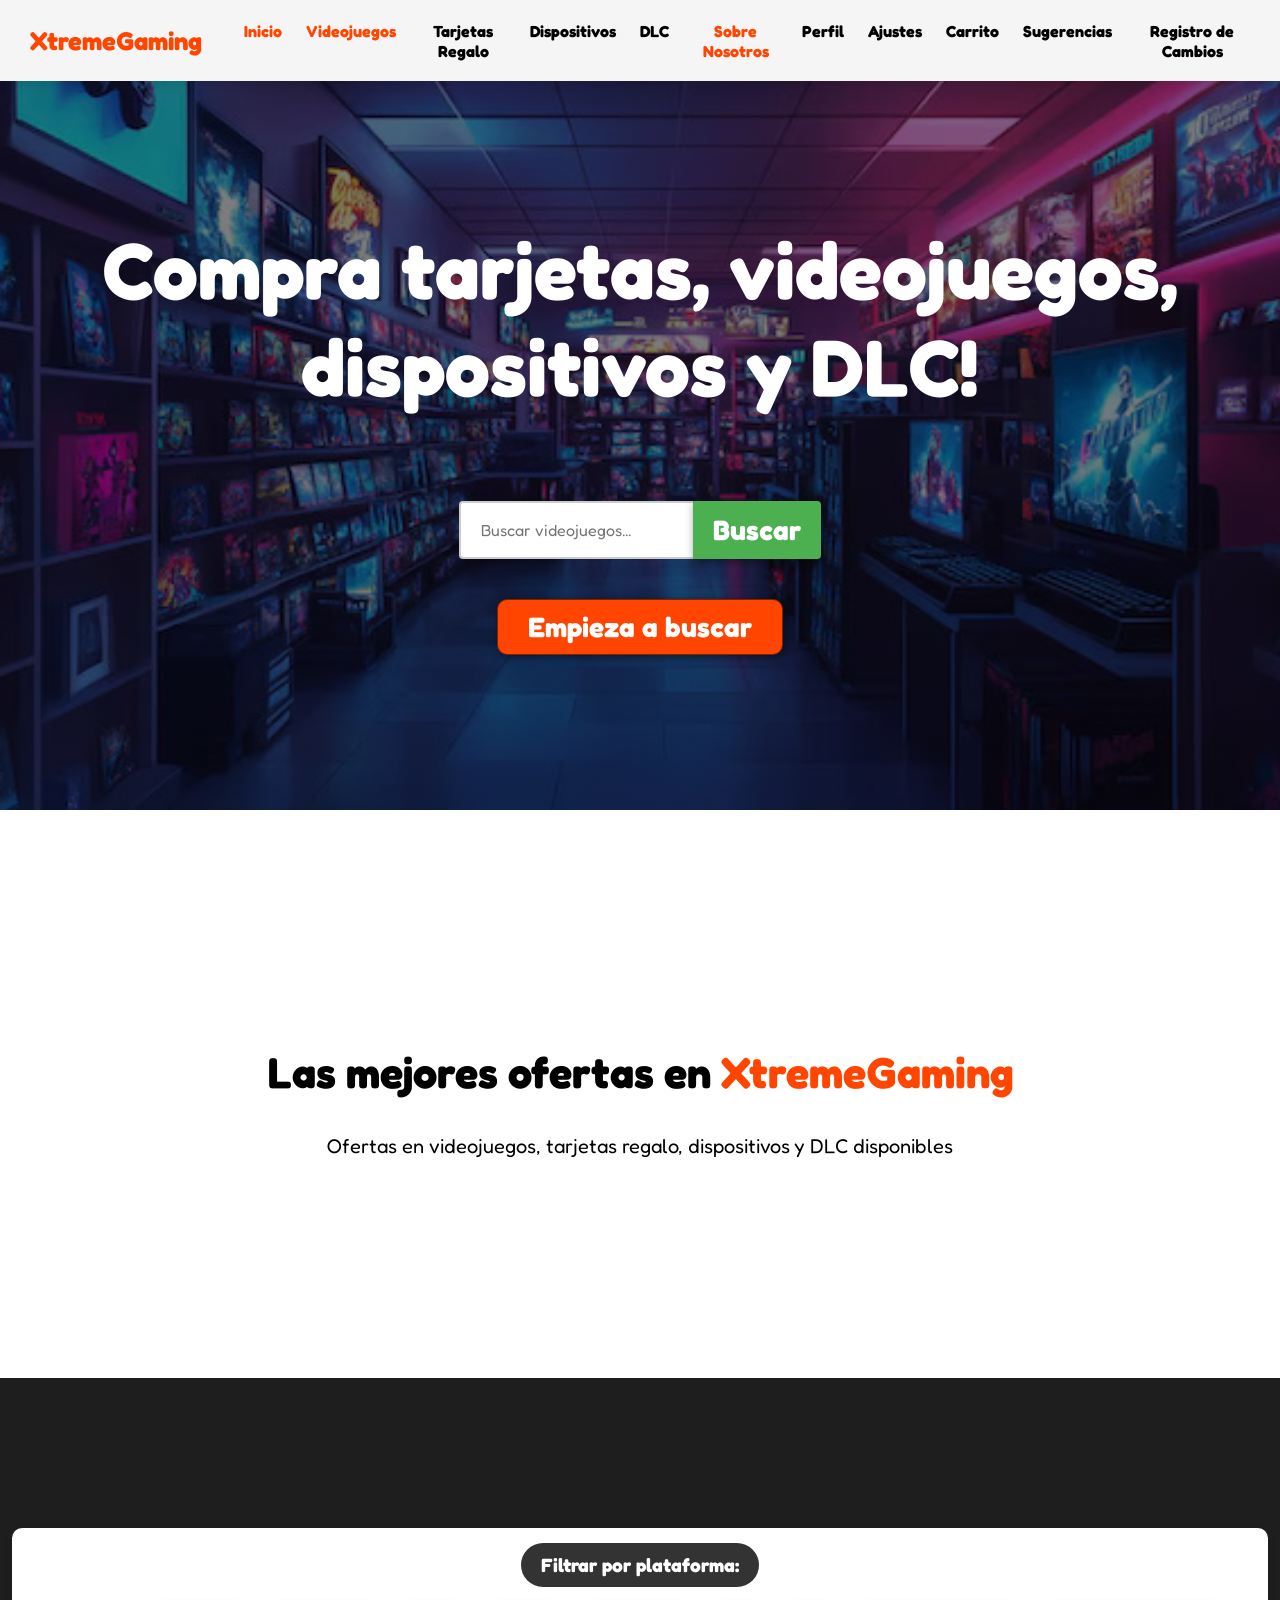
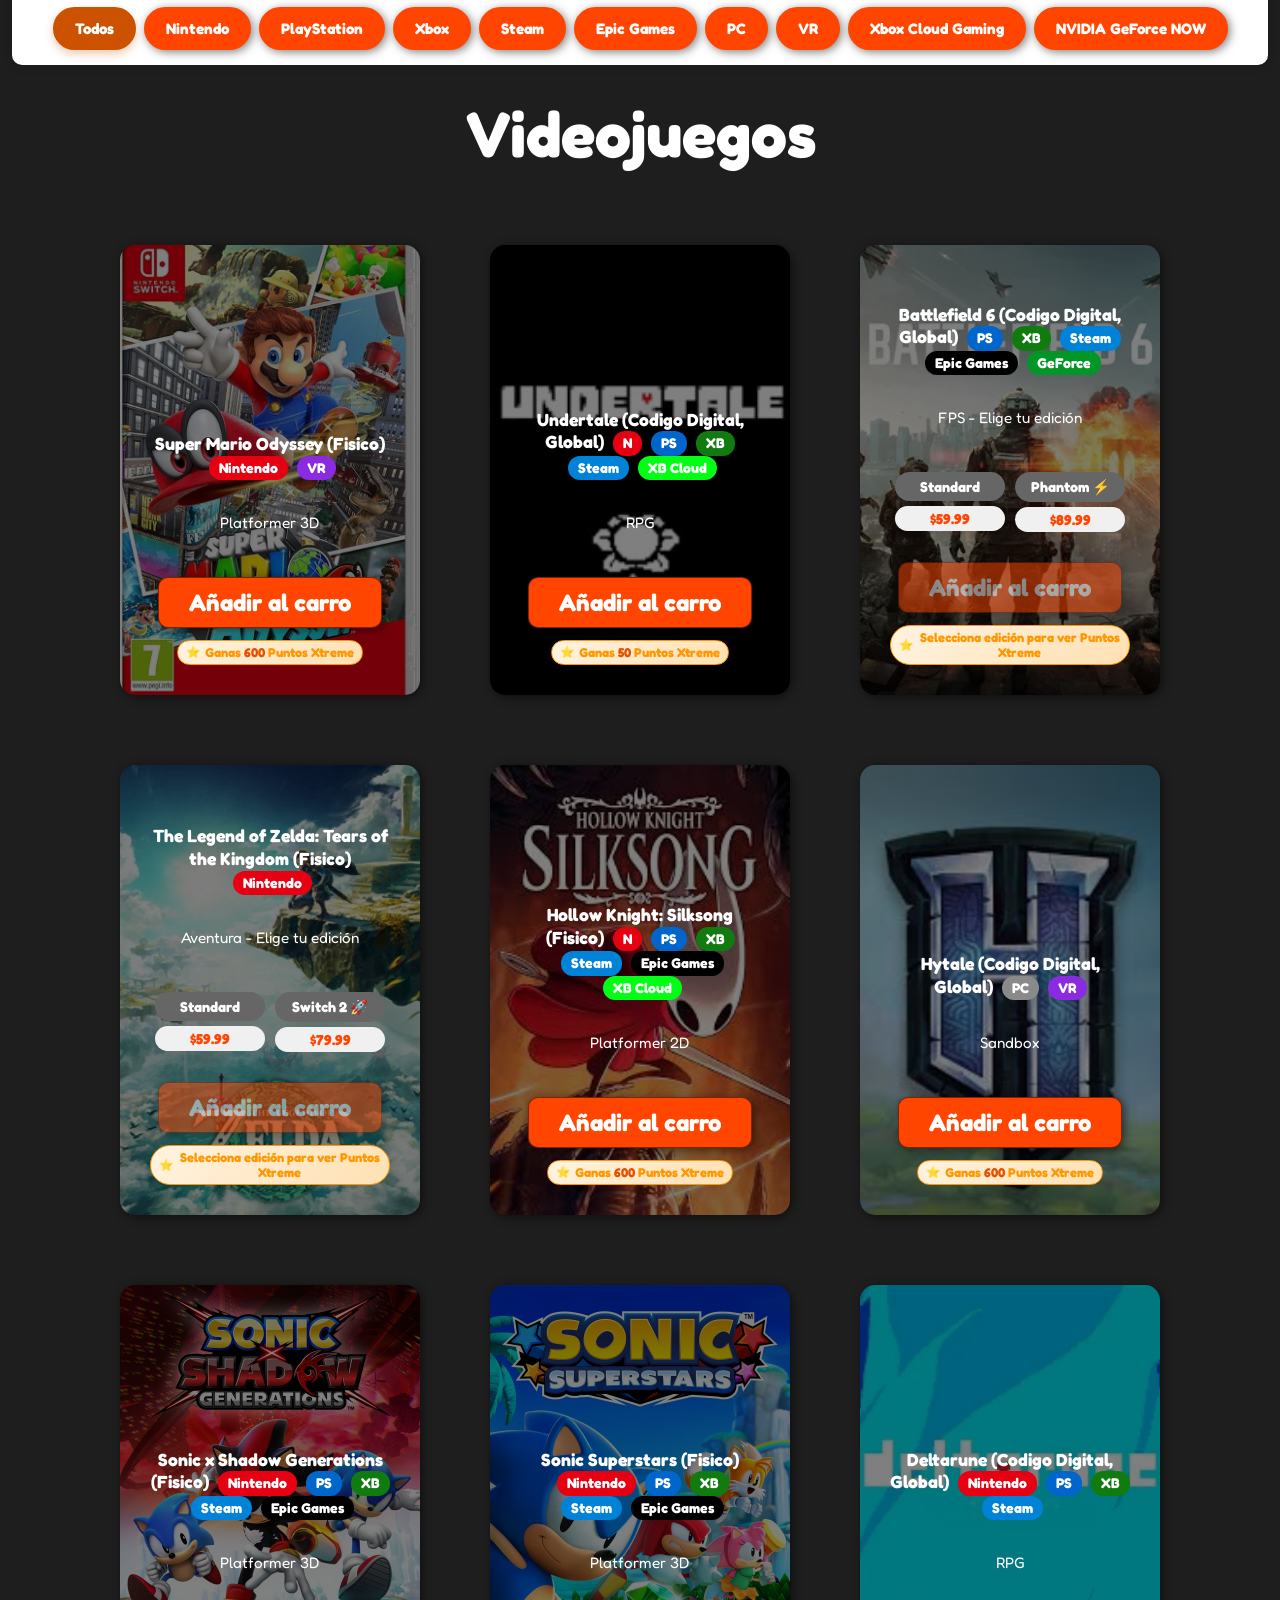
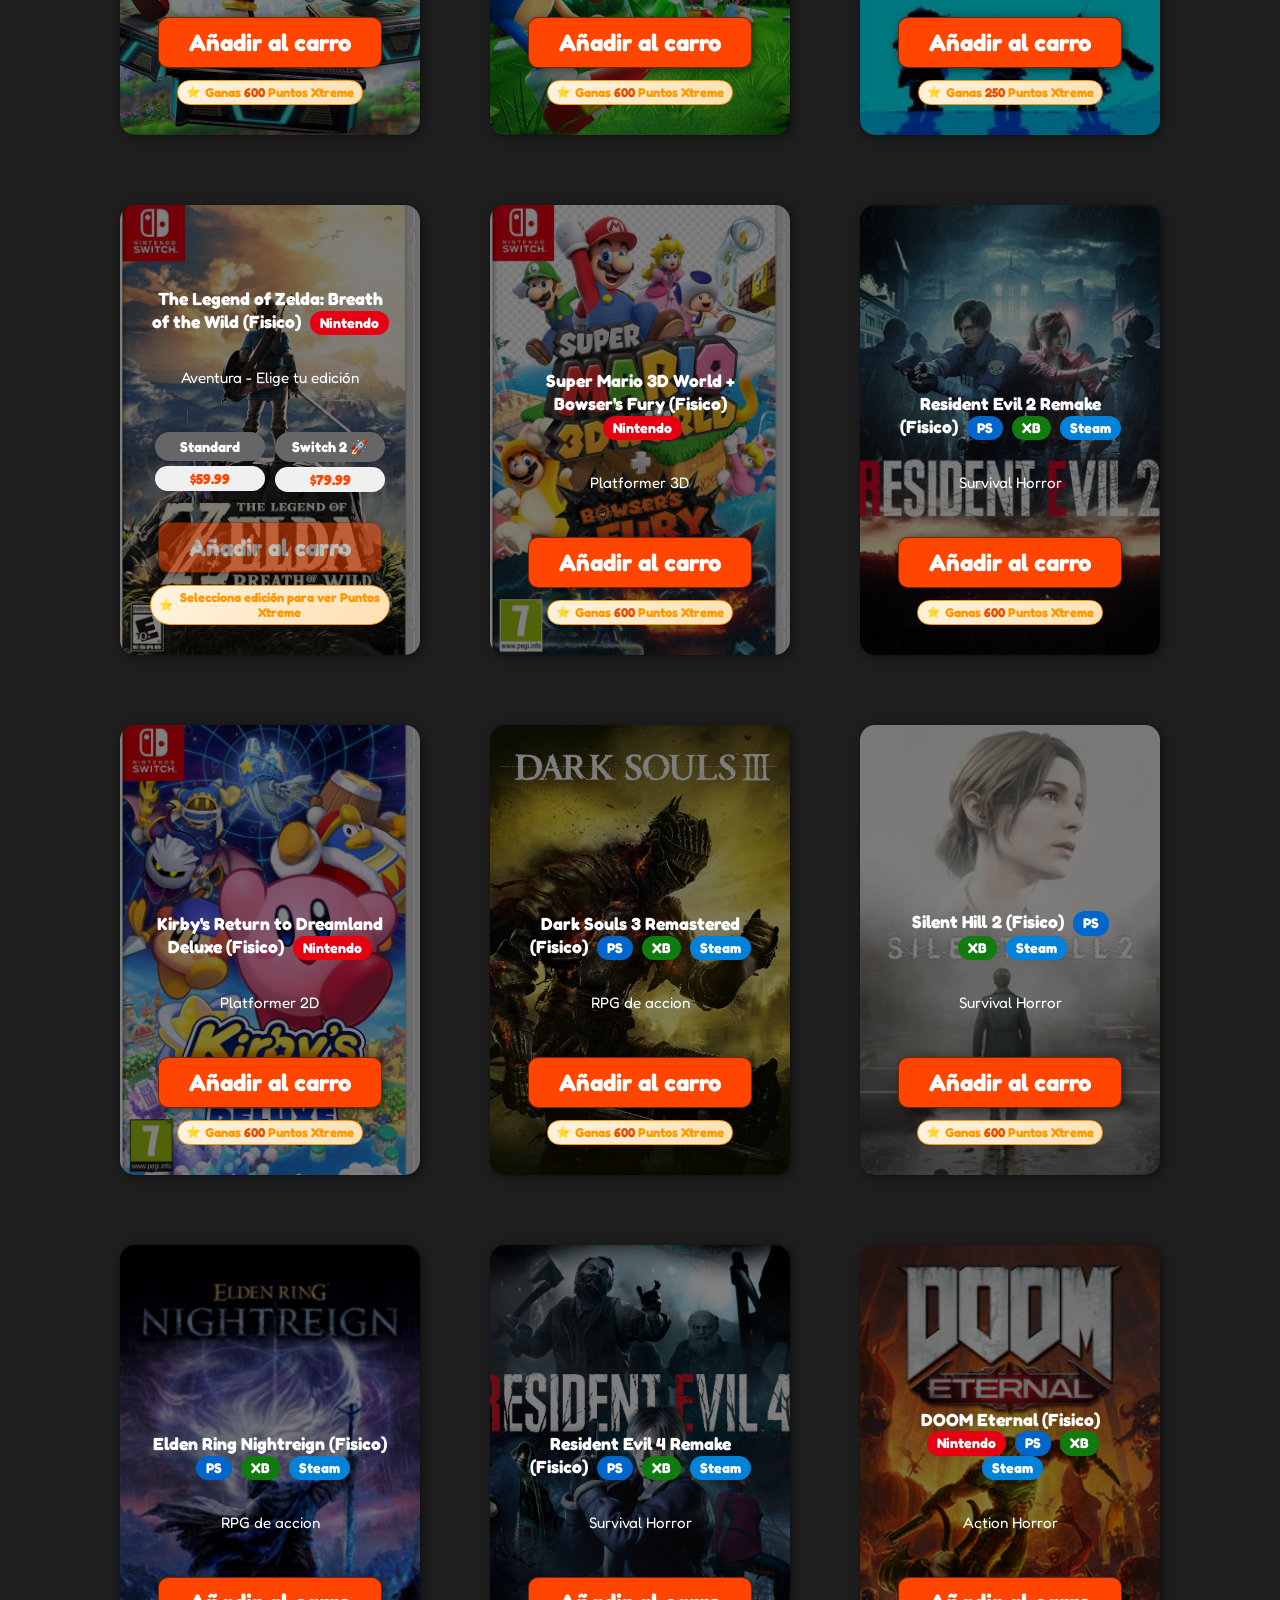
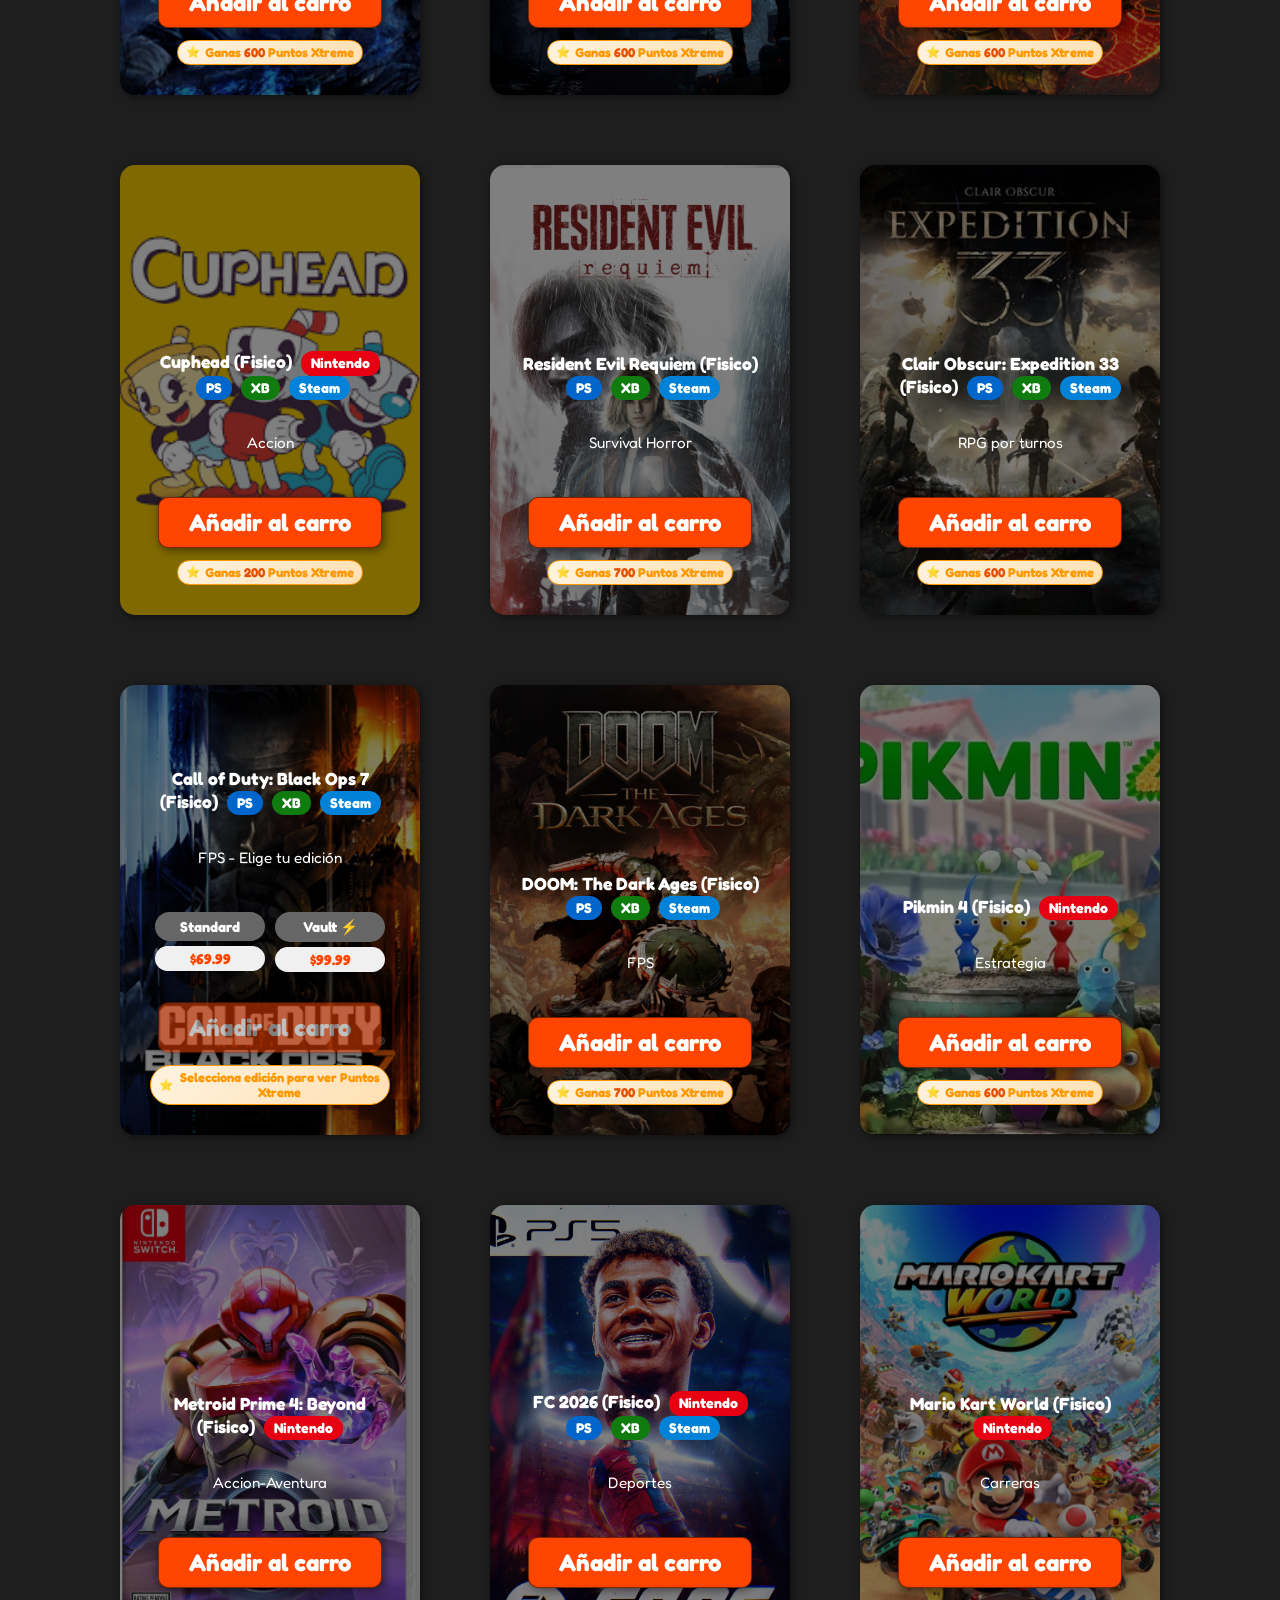
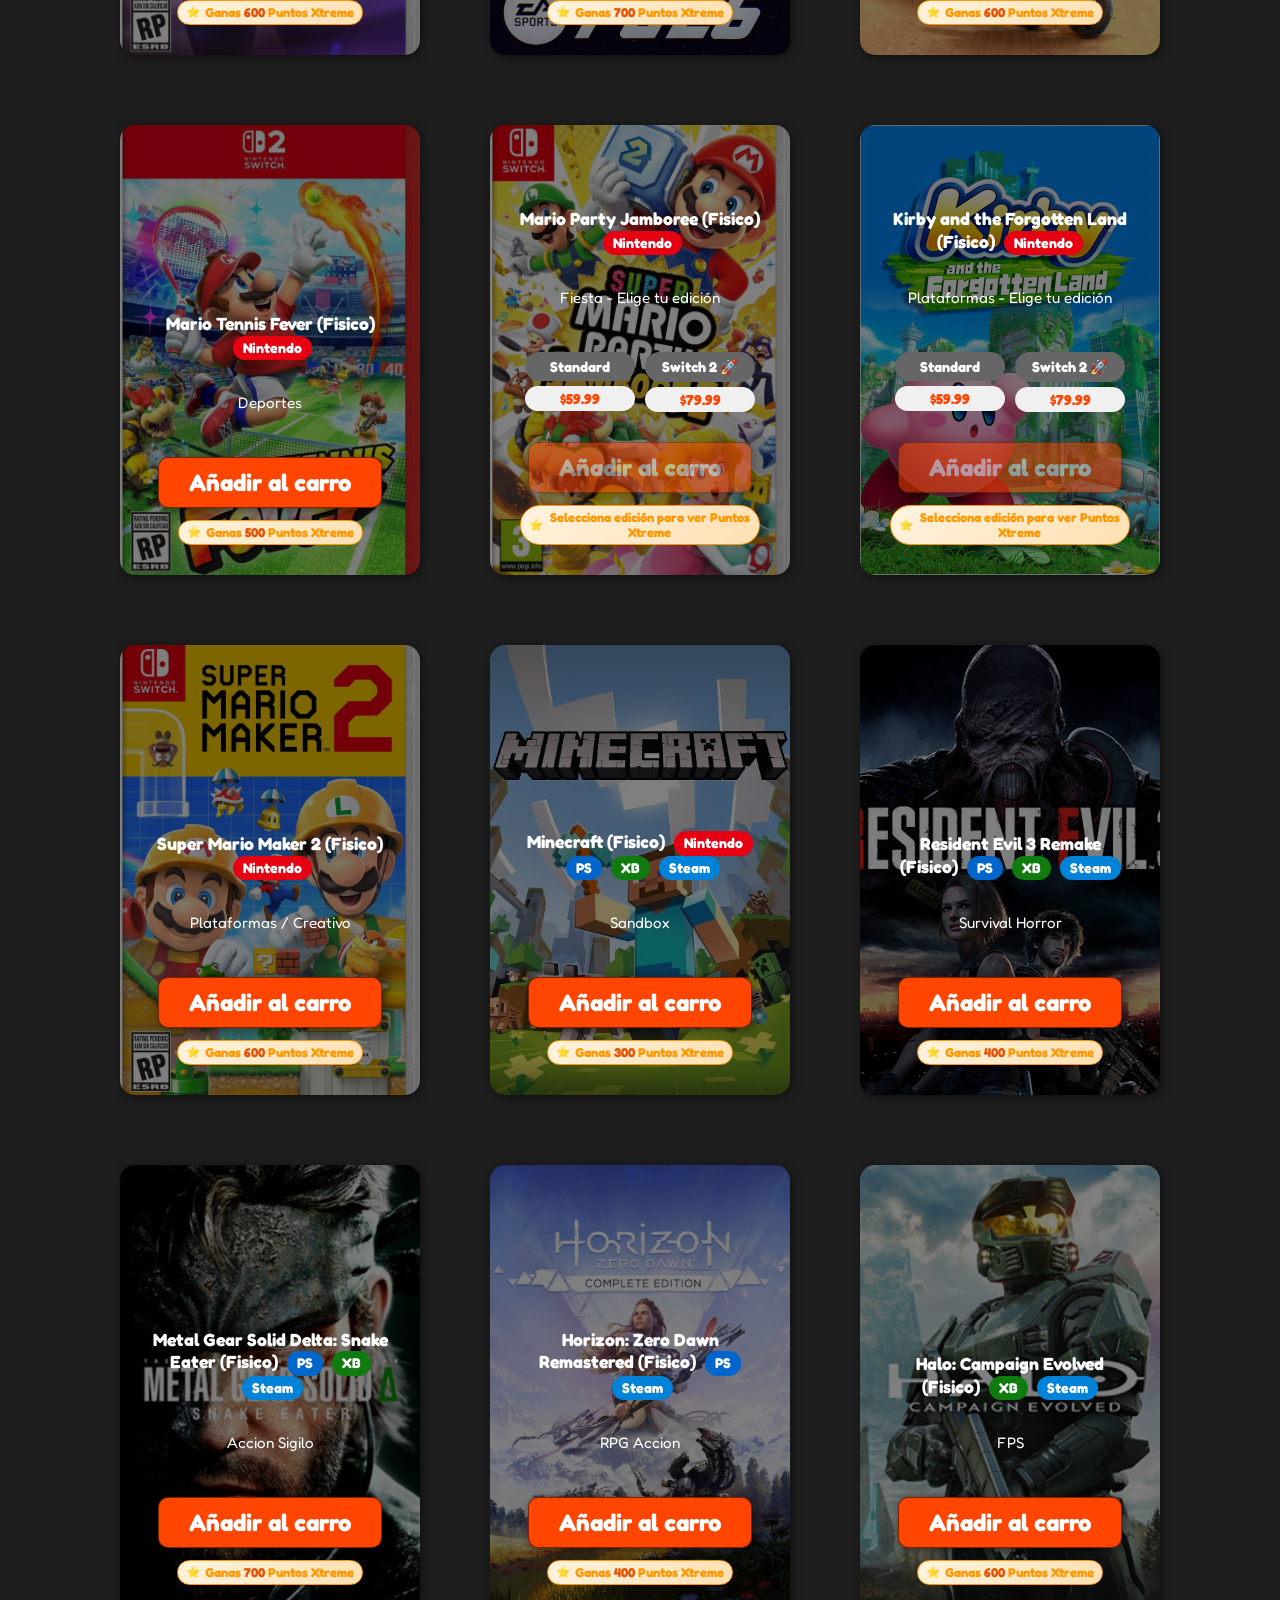
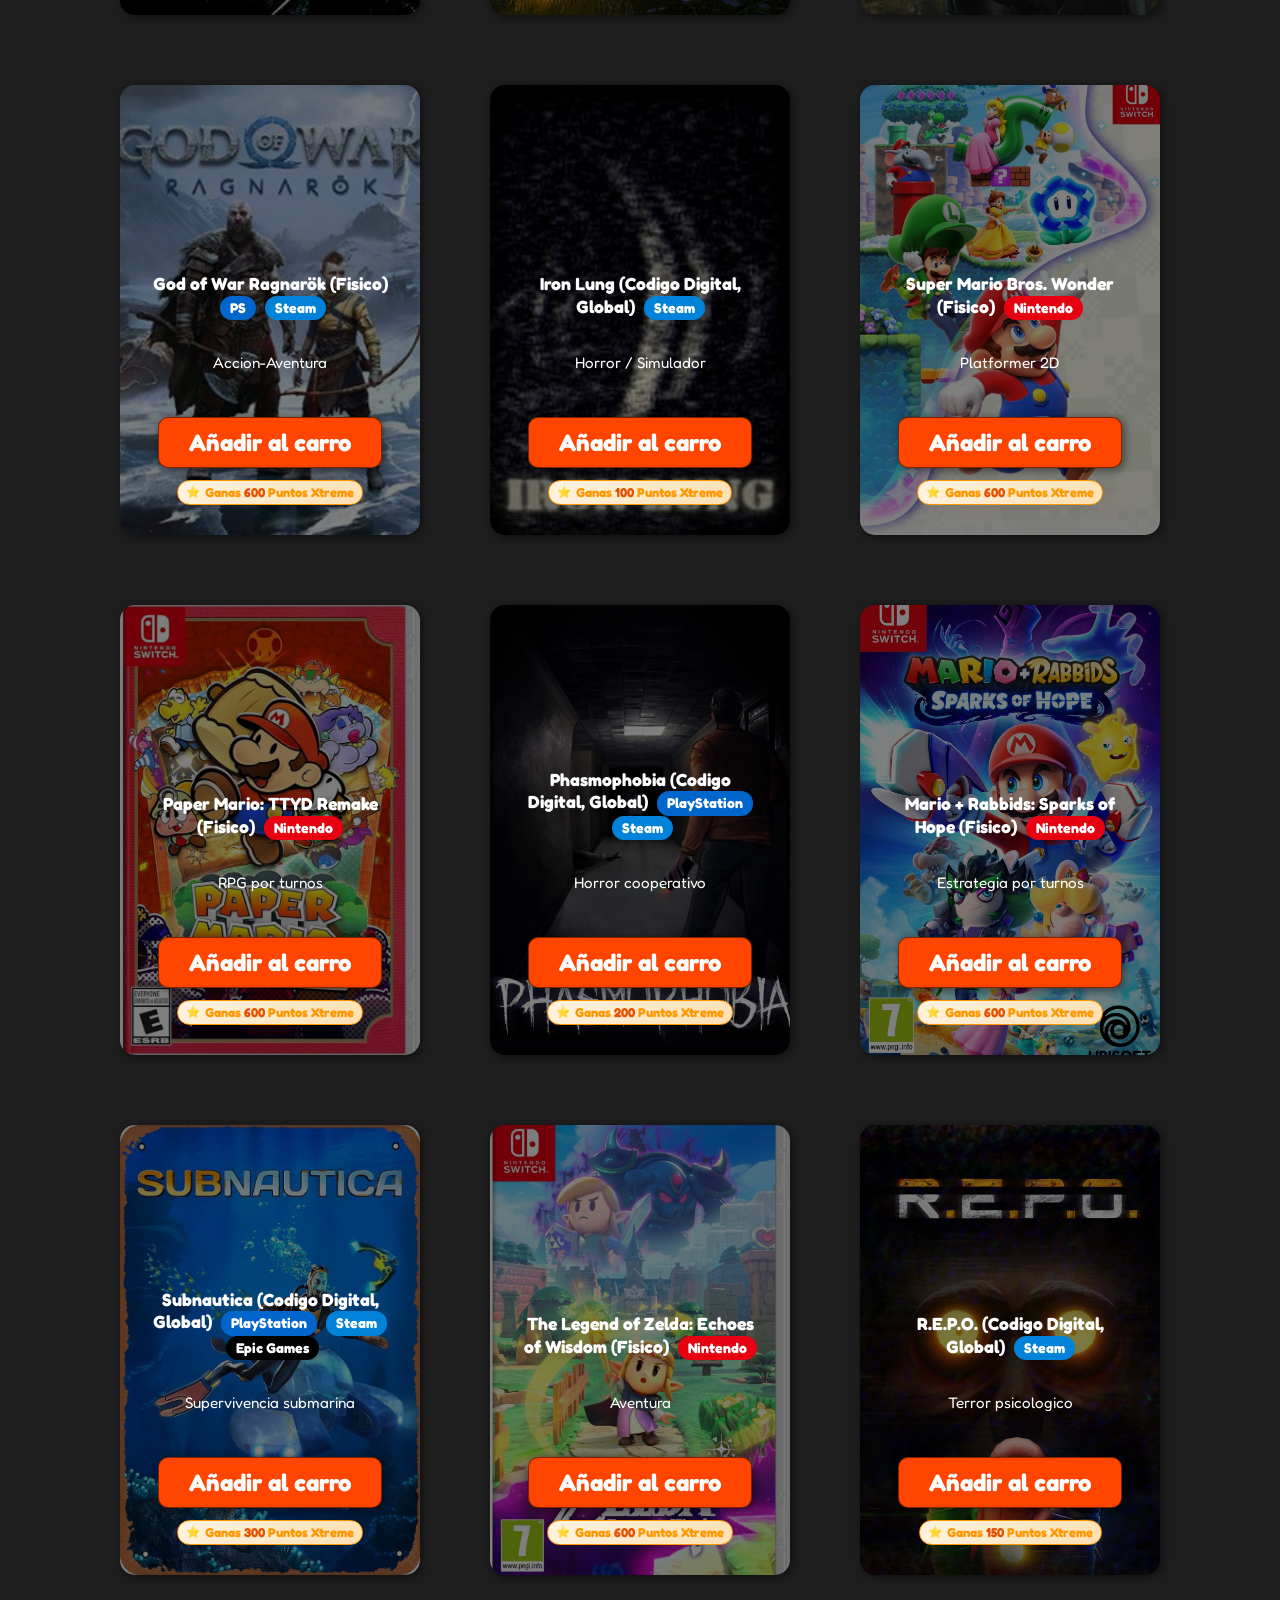
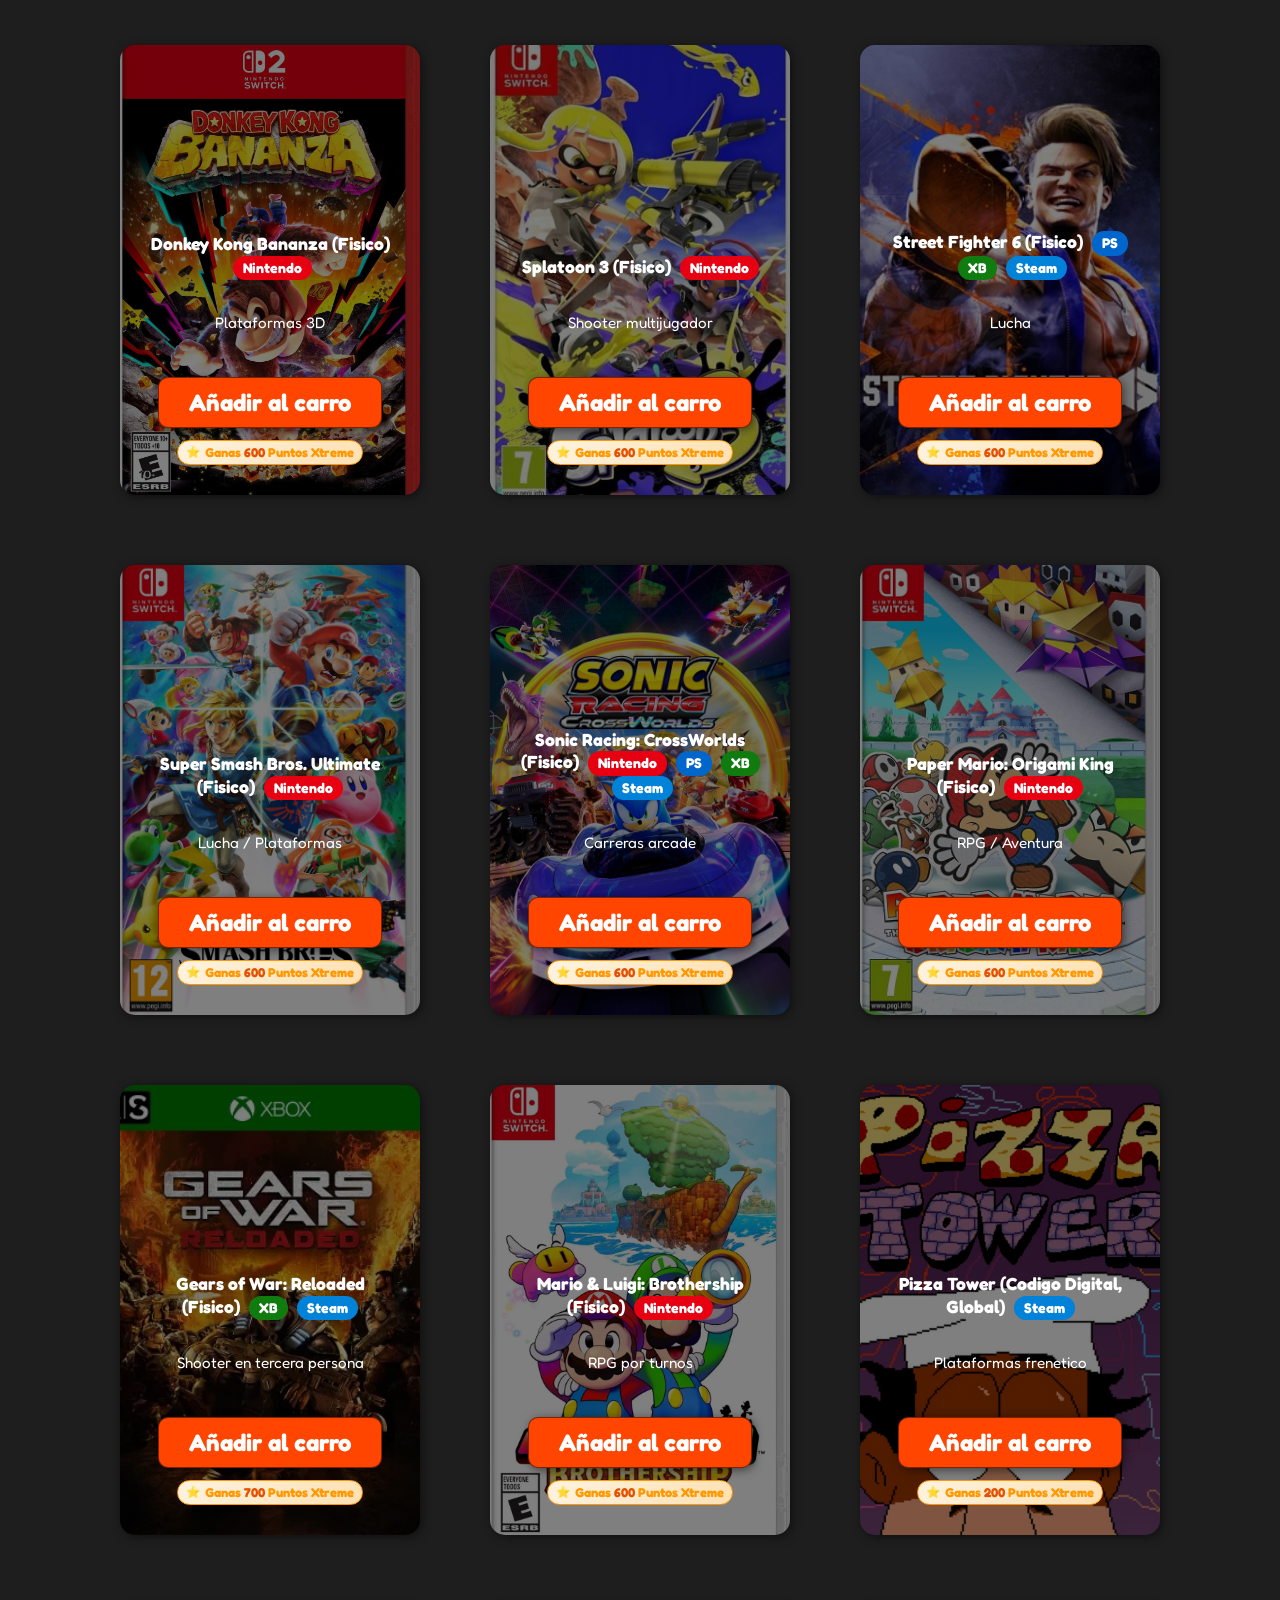
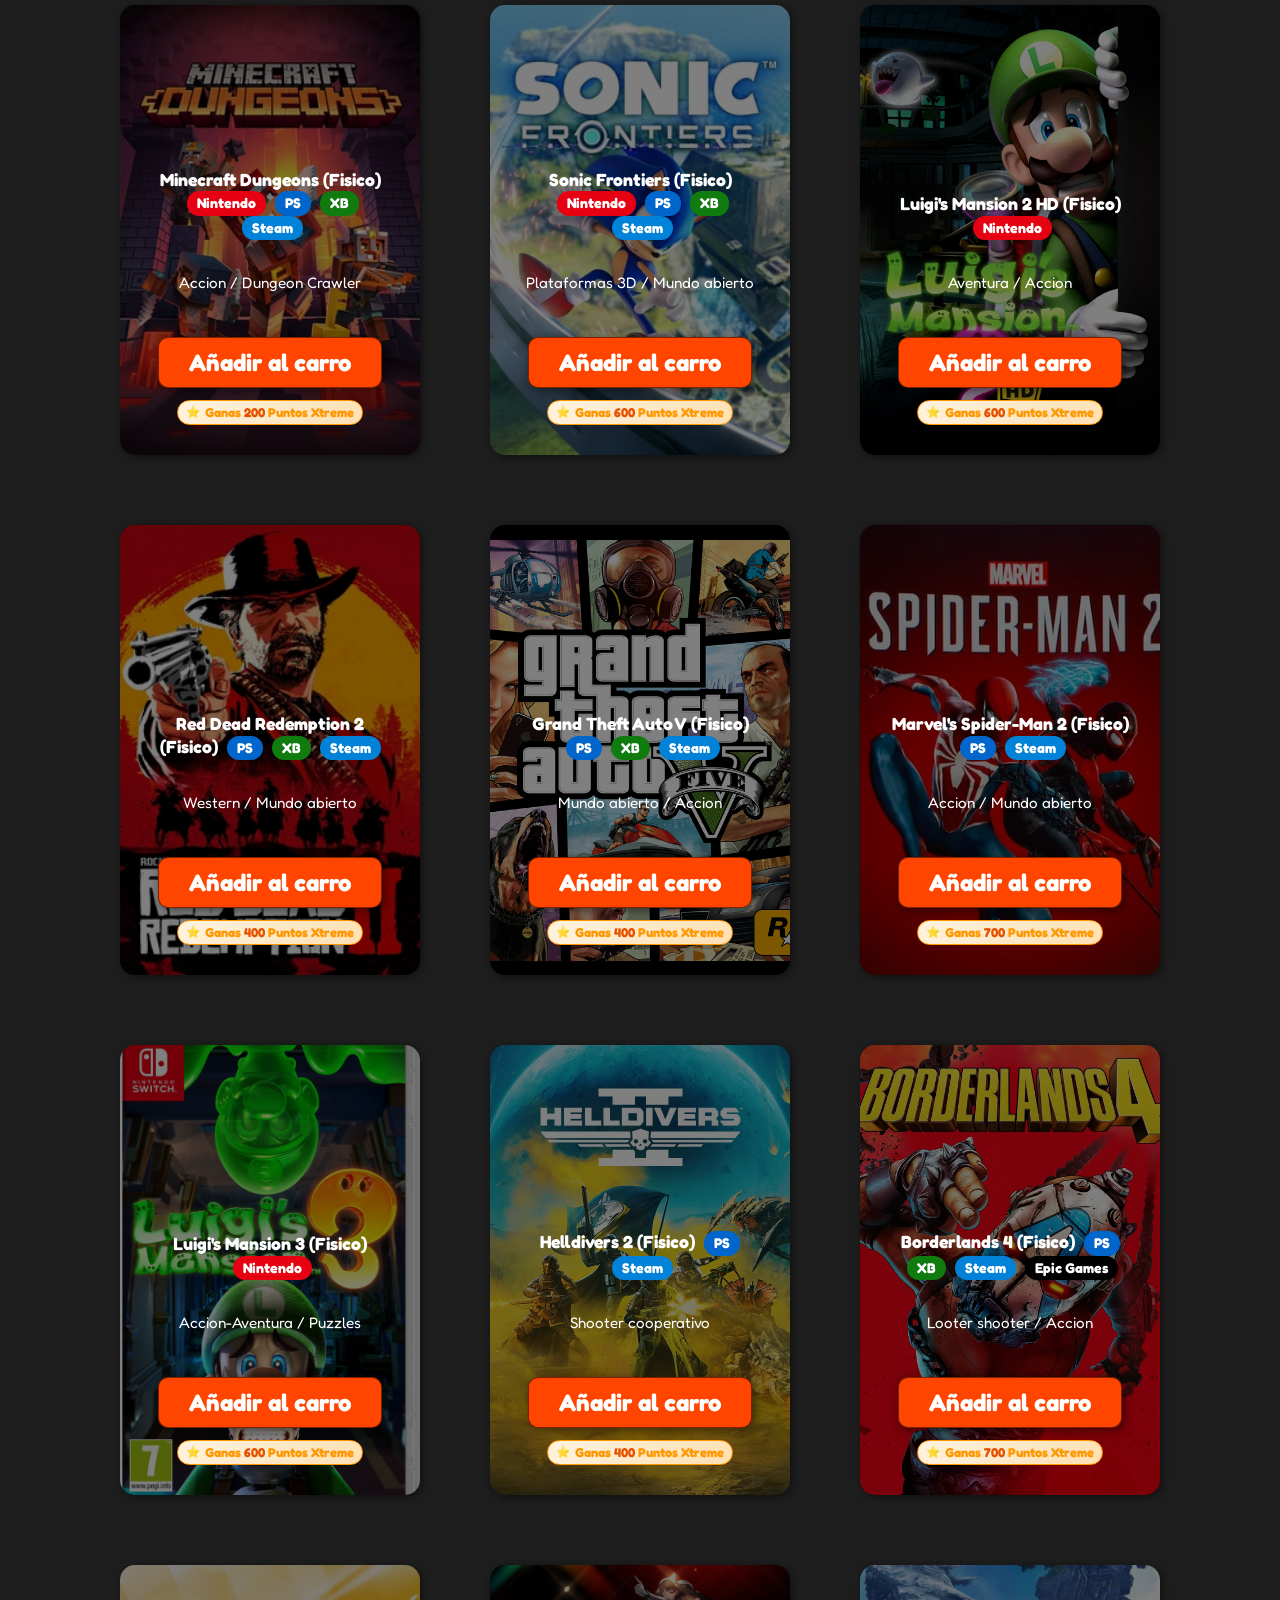
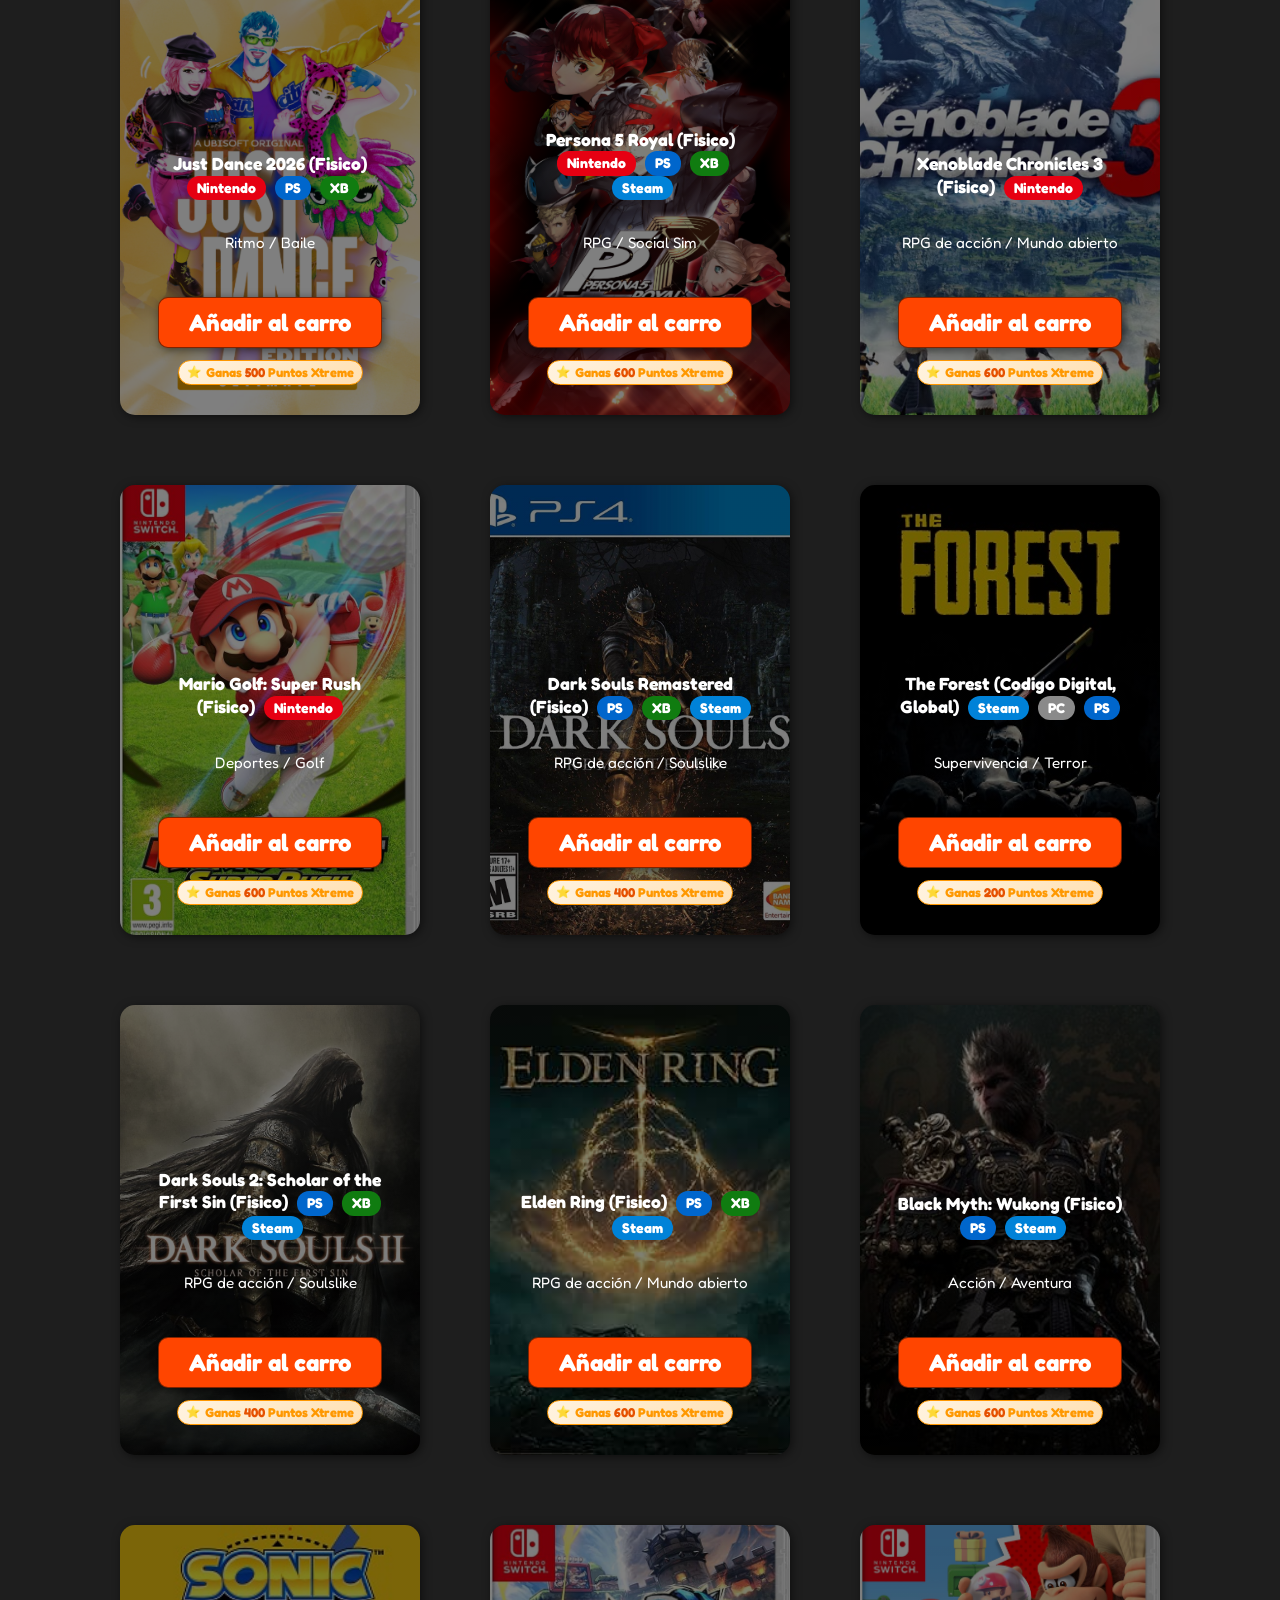
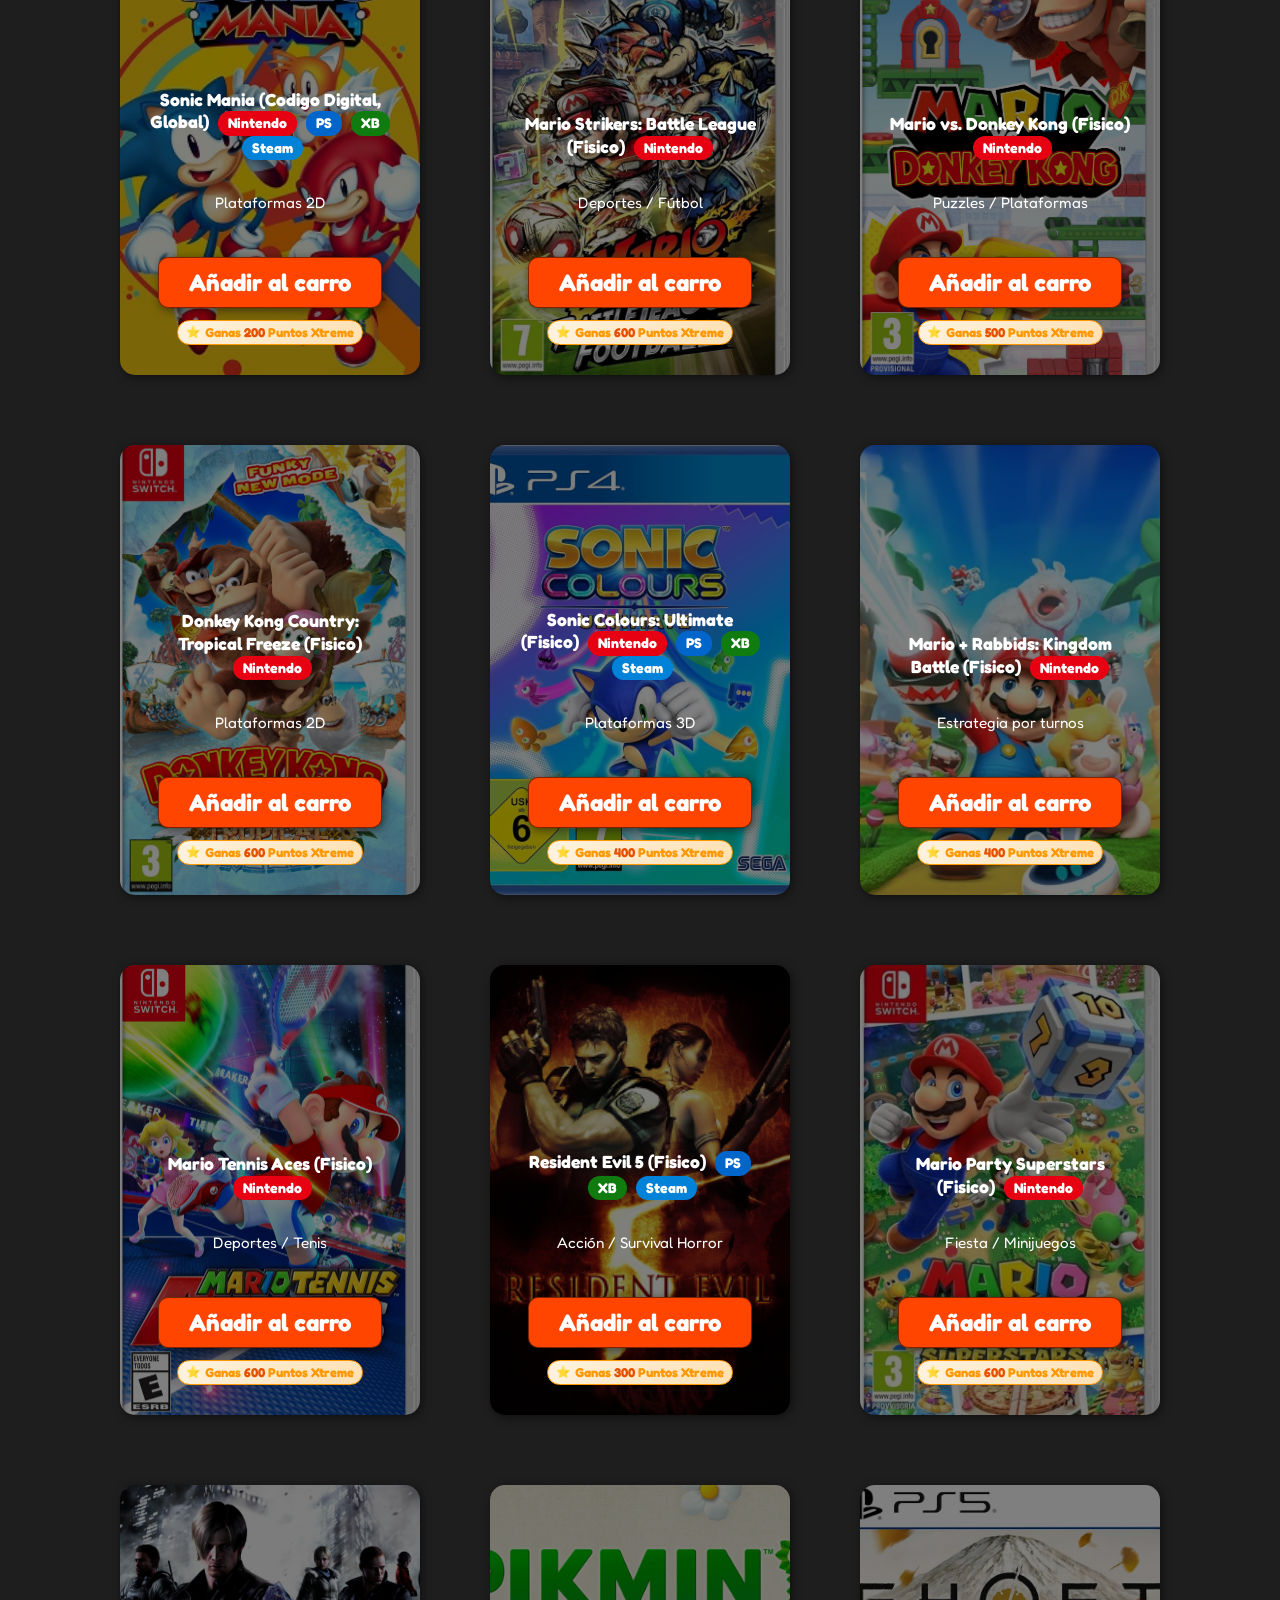
==== index.html @ ee2834bd "commit" ====
<!DOCTYPE html>
<html lang="en">
<head>
    <meta charset="UTF-8">
    <meta name="viewport" content="width=device-width, initial-scale=1.0">
    <title>XtremeGaming</title>
    <link rel="icon" href="media/icono.png" type="image/x-icon">
    <link href="https://fonts.googleapis.com/css2?family=Fredoka:wght@300;400;500;600;700&display=swap" rel="stylesheet">
    <link rel="stylesheet" href="style.css">
    <style>
        * {
            font-family: 'Fredoka', sans-serif !important;
        }
        
        .search-container {
            display: flex;
            justify-content: center;
            margin: 20px 0 40px;
            padding: 0 20px;
        }
        
        .search-box {
            display: flex;
            width: 100%;
            max-width: 500px;
        }
        
        .search-box input {
            flex: 1;
            padding: 12px 20px;
            font-size: 16px;
            border: 2px solid #ccc;
            border-right: none;
            border-radius: 4px 0 0 4px;
            font-family: 'Fredoka', sans-serif !important;
        }
        
        .search-box button {
            padding: 12px 20px;
            background-color: #4CAF50;
            color: white;
            border: none;
            border-radius: 0 4px 4px 0;
            cursor: pointer;
            font-family: 'Fredoka', sans-serif !important;
        }
        
        .search-box button:hover {
            background-color: #45a049;
        }
        
        .no-results {
            text-align: center;
            padding: 40px;
            font-style: italic;
            color: #666;
            display: none;
        }
        
        .no-results.show {
            display: block;
        }
        
        .game-hidden {
            display: none !important;
        }
        
        .filtros-container {
            display: flex;
            justify-content: center;
            align-items: center;
            gap: 20px;
            margin-bottom: 30px;
            flex-wrap: wrap;
            background-color: white;
            padding: 15px;
            border-radius: 10px;
            box-shadow: 0 2px 10px rgba(0,0,0,0.1);
        }
        
        .filtro-titulo {
            font-size: 1.2em;
            font-weight: bold;
            color: #333;
            white-space: nowrap;
        }
        
        .filtros-plataforma {
            display: flex;
            gap: 8px;
            flex-wrap: wrap;
        }
        
        .filtro-btn {
            padding: 10px 20px;
            background-color: orangered;
            border: 2px solid orangered;
            border-radius: 25px;
            cursor: pointer;
            font-weight: bold;
            color: white;
            transition: all 0.3s ease;
            font-size: 0.95em;
            font-family: 'Fredoka', sans-serif !important;
            position: relative;
            z-index: 1;
        }
        
        .filtro-btn:hover {
            background-color: #ff6600;
            border-color: #e65c00;
        }
        
        .filtro-btn.active {
            background-color: #cc5200;
            border-color: #cc5200;
            box-shadow: 0 4px 8px rgba(204, 82, 0, 0.3);
        }
        
        .plataforma-badge {
            display: inline-block;
            padding: 3px 10px;
            background-color: #666;
            color: white;
            border-radius: 12px;
            font-size: 0.8em;
            margin-left: 5px;
            font-weight: bold;
            font-family: 'Fredoka', sans-serif !important;
        }
        
        .nintendo-badge { background-color: #e60012; }
        .playstation-badge { background-color: #0066cc; }
        .xbox-badge { background-color: #107c10; }
        .steam-badge { background-color: #0082d8; }
        .pc-badge { background-color: #8a8a8a; }
        .epic-badge { background-color: #000000; }
        .vr-badge { background-color: #8a2be2; }
        .cloud-badge { background-color: #00ff15; color: white; }
        .geforce-badge { background-color: #009726; }
        
        body, h1, h2, h3, h4, h5, h6, p, span, a, button, input, textarea, select, label, li, ul, ol, div {
            font-family: 'Fredoka', sans-serif !important;
        }
        
        input::placeholder {
            font-family: 'Fredoka', sans-serif !important;
        }
        
        .filtro-btn.force-no-hover,
        .filtro-btn.force-no-hover:active,
        .filtro-btn.force-no-hover:hover {
            background-color: orangered !important;
            border-color: orangered !important;
            transform: none !important;
            box-shadow: none !important;
            transition: none !important;
            cursor: default !important;
        }

        .carta {
            background: white;
            border-radius: 15px;
            padding: 20px;
            margin: 15px;
            box-shadow: 0 5px 15px rgba(0,0,0,0.1);
            width: 300px;
            position: relative;
            z-index: 1;
        }
        
        .carta button {
            position: relative;
            z-index: 1;
        }
        
        .carta button:disabled,
        .carta button[disabled] {
            z-index: 1 !important;
            opacity: 0.5;
            cursor: not-allowed;
        }
        
        .programas {
            display: flex;
            flex-wrap: wrap;
            justify-content: center;
            gap: 20px;
        }

        .edicion-container {
            display: flex;
            gap: 10px;
            justify-content: center;
            margin: 15px 0;
        }
        
        .edicion-badge {
            display: flex;
            flex-direction: column;
            align-items: center;
            cursor: pointer;
            transition: all 0.2s;
            width: 110px;
            position: relative;
            z-index: 1;
        }
        
        .edicion-nombre {
            background-color: #666;
            color: white;
            padding: 6px 12px;
            border-radius: 20px;
            font-size: 0.9em;
            font-weight: bold;
            width: 100%;
            text-align: center;
            transition: all 0.2s;
        }
        
        .edicion-precio {
            background-color: #f0f0f0;
            color: orangered;
            padding: 4px 12px;
            border-radius: 20px;
            font-size: 0.9em;
            font-weight: bold;
            margin-top: 5px;
            width: 100%;
            text-align: center;
            transition: all 0.2s;
        }
        
        .edicion-badge.selected .edicion-nombre {
            background-color: orangered;
            box-shadow: 0 2px 8px rgba(255, 69, 0, 0.3);
        }
        
        .edicion-badge.selected .edicion-precio {
            background-color: #ffe0d1;
        }

        .sorteo-container {
            text-align: center;
            margin: 50px 0 30px;
            padding: 20px;
            background: linear-gradient(135deg, #fff3e0 0%, #ffe0b2 100%);
            border-radius: 15px;
            border: 2px solid #ff9800;
        }
        
        .sorteo-btn {
            font-size: 1.8em;
            padding: 20px 50px;
            background: linear-gradient(45deg, #ff6b6b, #ff8e53);
            border: none;
            border-radius: 10px;
            color: white;
            font-weight: bold;
            cursor: pointer;
            box-shadow: 0 5px 15px rgba(255, 107, 107, 0.4);
            transition: all 0.3s ease;
            position: relative;
            z-index: 1;
        }
        
        .sorteo-btn:hover {
            transform: scale(1.05);
            background: linear-gradient(45deg, #ff8e53, #ff6b6b);
        }
        
        header {
            background-color: rgb(245,245,245);
            width: 100%;
            position: fixed;
            top: 0;
            z-index: 1000 !important;
            box-shadow: 0 2px 10px rgba(0,0,0,0.1);
        }

        .puntos-ganados {
            display: flex;
            align-items: center;
            justify-content: center;
            gap: 5px;
            margin-top: 12px;
            padding: 4px 8px;
            background: linear-gradient(135deg, #fff3e0, #ffe0b2);
            border-radius: 20px;
            font-size: 0.8em;
            color: #ff9800;
            font-weight: bold;
            border: 1px solid #ff9800;
        }
        
        .puntos-icono {
            font-size: 0.9em;
        }
        
        .puntos-cantidad {
            color: #e65100;
        }
    </style>
</head>
<body>

<header>
    <div class="container">
        <p class="logo">XtremeGaming</p>
<nav>
        <a href="index.html" style="color: orangered;">Inicio</a>
        <a href="index.html#VideojuegosMas" style="color: orangered;">Videojuegos</a>
        <a href="tarjetas.html">Tarjetas Regalo</a>
        <a href="dispositivos.html">Dispositivos</a>
        <a href="dlc.html">DLC</a>
        <a href="index.html#VideojuegosMas" style="color: orangered;">Sobre Nosotros</a>
        <a href="perfil.html">Perfil</a>
        <a href="ajustes.html">Ajustes</a>
        <a href="carrito.html">Carrito</a>
        <a href="sugerencias.html">Sugerencias</a>
        <a href="actualizaciones.html">Registro de Cambios</a>
</nav>
    </div>  
</header>

<section id="hero">
    <h1>Compra tarjetas, videojuegos, dispositivos y DLC!</h1>
    <div class="search-container">
        <div class="search-box">
            <input type="text" id="searchInput" placeholder="Buscar videojuegos...">
            <button id="searchButton">Buscar</button>
</div>
</div>
<button onclick="document.getElementById('VideojuegosMas').scrollIntoView({behavior: 'smooth'})">Empieza a buscar</button>
</section>

<section id="tienda">
    <div class="container">
        <div class="img-container"></div>
        <div class="texto">
            <h2>Las mejores ofertas en <span class="color-acento">XtremeGaming</span></h2>
            <p>Ofertas en videojuegos, tarjetas regalo, dispositivos y DLC disponibles</p>
        </div>
    </div>
</section>

<section id="VideojuegosMas">
    <div class="container">
        <div class="filtros-container">
            <div class="filtro-titulo" style="color: white; background-color: #333; padding: 10px 20px; border-radius: 25px; font-weight: bold;">
                Filtrar por plataforma:
            </div>
            <div class="filtros-plataforma">
                <button class="filtro-btn active" data-plataforma="todos">Todos</button>
                <button class="filtro-btn" data-plataforma="nintendo">Nintendo</button>
                <button class="filtro-btn" data-plataforma="playstation">PlayStation</button>
                <button class="filtro-btn" data-plataforma="xbox">Xbox</button>
                <button class="filtro-btn" data-plataforma="steam">Steam</button>
                <button class="filtro-btn" data-plataforma="epic">Epic Games</button>
                <button class="filtro-btn" data-plataforma="pc">PC</button>
                <button class="filtro-btn" data-plataforma="vr">VR</button>
                <button class="filtro-btn" data-plataforma="cloud">Xbox Cloud Gaming</button>
                <button class="filtro-btn" data-plataforma="geforce">NVIDIA GeForce NOW</button>
            </div>
        </div>
        
        <h2>Videojuegos</h2>
        
        <div class="no-results" id="noResultsMessage">
            No se encontraron juegos que coincidan con tu búsqueda.
        </div>

        <div class="programas">

            <div class="carta game-card" data-name="Super Mario Odyssey" data-genre="Platformer 3D" data-plataformas="nintendo,vr" data-precio="59.99">
                <h3 style="font-size: 1.1em; line-height: 1.3;">Super Mario Odyssey (Fisico)
                    <span class="plataforma-badge nintendo-badge">Nintendo</span>
                    <span class="plataforma-badge vr-badge">VR</span>
                </h3>
                <p style="font-size: 0.95em;">Platformer 3D</p>
                <button onclick="addToCartSimple('Super Mario Odyssey', 59.99)">Añadir al carro</button>
                <div class="puntos-ganados">
                    <span class="puntos-icono">⭐</span>
                    <span>Ganas <span class="puntos-cantidad">600</span> Puntos Xtreme</span>
                </div>
            </div>

            <div class="carta game-card" data-name="Undertale" data-genre="RPG" data-plataformas="steam,nintendo,playstation,xbox,cloud" data-precio="59.99">
                <h3 style="font-size: 1.1em; line-height: 1.3;">Undertale (Codigo Digital, Global)
                    <span class="plataforma-badge nintendo-badge">N</span>
                    <span class="plataforma-badge playstation-badge">PS</span>
                    <span class="plataforma-badge xbox-badge">XB</span>
                    <span class="plataforma-badge steam-badge">Steam</span>
                    <span class="plataforma-badge cloud-badge">XB Cloud</span>
                </h3>
                <p style="font-size: 0.95em;">RPG</p>
                <button onclick="addToCartSimple('Undertale', 2.49)">Añadir al carro</button>
                <div class="puntos-ganados">
                    <span class="puntos-icono">⭐</span>
                    <span>Ganas <span class="puntos-cantidad">50</span> Puntos Xtreme</span>
                </div>
            </div>

            <div class="carta game-card" id="battlefield-card" data-name="Battlefield 6" data-genre="FPS" data-plataformas="steam,epic,playstation,xbox,geforce">
                <h3 style="font-size: 1.1em; line-height: 1.3;">Battlefield 6 (Codigo Digital, Global)
                    <span class="plataforma-badge playstation-badge">PS</span>
                    <span class="plataforma-badge xbox-badge">XB</span>
                    <span class="plataforma-badge steam-badge">Steam</span>
                    <span class="plataforma-badge epic-badge">Epic Games</span>
                    <span class="plataforma-badge geforce-badge">GeForce</span>
                </h3>
                <p style="font-size: 0.95em;">FPS - Elige tu edición</p>
                
                <div class="edicion-container">
                    <div onclick="selectEdition('battlefield', 'standard', this)" class="edicion-badge" data-precio="59.99">
                        <span class="edicion-nombre">Standard</span>
                        <span class="edicion-precio">$59.99</span>
                    </div>
                    
                    <div onclick="selectEdition('battlefield', 'phantom', this)" class="edicion-badge" data-precio="89.99">
                        <span class="edicion-nombre">Phantom ⚡</span>
                        <span class="edicion-precio">$89.99</span>
                    </div>
                </div>
                
                <button id="battlefield-btn" onclick="addToCartWithEdition('battlefield')" disabled style="opacity: 0.5; cursor: not-allowed;">Añadir al carro</button>
                <div class="puntos-ganados" id="puntos-battlefield">
                    <span class="puntos-icono">⭐</span>
                    <span id="puntos-texto-battlefield">Selecciona edición para ver Puntos Xtreme</span>
                </div>
            </div>

            <div class="carta game-card" id="zelda-totk-card" data-name="The Legend of Zelda: Tears of the Kingdom" data-genre="Aventura" data-plataformas="nintendo">
                <h3 style="font-size: 1.1em; line-height: 1.3;">The Legend of Zelda: Tears of the Kingdom (Fisico) 
                    <span class="plataforma-badge nintendo-badge">Nintendo</span>
                </h3>
                <p style="font-size: 0.95em;">Aventura - Elige tu edición</p>
                
                <div class="edicion-container">
                    <div onclick="selectEdition('zelda-totk', 'standard', this)" class="edicion-badge" data-precio="59.99">
                        <span class="edicion-nombre">Standard</span>
                        <span class="edicion-precio">$59.99</span>
                    </div>
                    
                    <div onclick="selectEdition('zelda-totk', 'switch2', this)" class="edicion-badge" data-precio="79.99">
                        <span class="edicion-nombre">Switch 2 🚀</span>
                        <span class="edicion-precio">$79.99</span>
                    </div>
                </div>
                
                <button id="zelda-totk-btn" onclick="addToCartWithEdition('zelda-totk')" disabled style="opacity: 0.5; cursor: not-allowed;">Añadir al carro</button>
                <div class="puntos-ganados" id="puntos-zelda-totk">
                    <span class="puntos-icono">⭐</span>
                    <span id="puntos-texto-zelda-totk">Selecciona edición para ver Puntos Xtreme</span>
                </div>
            </div>

            <div class="carta game-card" data-name="Hollow Knight: Silksong" data-genre="Platformer 2D" data-plataformas="steam,epic,nintendo,playstation,xbox,cloud" data-precio="59.99">
                <h3 style="font-size: 1.1em; line-height: 1.3;">Hollow Knight: Silksong (Fisico)
                    <span class="plataforma-badge nintendo-badge">N</span>
                    <span class="plataforma-badge playstation-badge">PS</span>
                    <span class="plataforma-badge xbox-badge">XB</span>
                    <span class="plataforma-badge steam-badge">Steam</span>
                    <span class="plataforma-badge epic-badge">Epic Games</span>
                    <span class="plataforma-badge cloud-badge">XB Cloud</span>
                </h3>
                <p style="font-size: 0.95em;">Platformer 2D</p>
                <button onclick="addToCartSimple('Hollow Knight: Silksong', 19.99)">Añadir al carro</button>
                <div class="puntos-ganados">
                    <span class="puntos-icono">⭐</span>
                    <span>Ganas <span class="puntos-cantidad">600</span> Puntos Xtreme</span>
                </div>
            </div>

            <div class="carta game-card" data-name="Hytale" data-genre="Sandbox" data-plataformas="pc,vr" data-precio="59.99">
                <h3 style="font-size: 1.1em; line-height: 1.3;">Hytale (Codigo Digital, Global)
                    <span class="plataforma-badge pc-badge">PC</span>
                    <span class="plataforma-badge vr-badge">VR</span>
                </h3>
                <p style="font-size: 0.95em;">Sandbox</p>
                <button onclick="addToCartSimple('Hytale', 19.99)">Añadir al carro</button>   
                <div class="puntos-ganados">
                    <span class="puntos-icono">⭐</span>
                    <span>Ganas <span class="puntos-cantidad">600</span> Puntos Xtreme</span>
                </div>         
            </div>

            <div class="carta game-card" data-name="SonicXShadow" data-genre="Platformer 3D" data-plataformas="nintendo,playstation,xbox,epic,steam" data-precio="59.99">
                <h3 style="font-size: 1.1em; line-height: 1.3;">Sonic x Shadow Generations (Fisico)
                    <span class="plataforma-badge nintendo-badge">Nintendo</span>
                    <span class="plataforma-badge playstation-badge">PS</span>
                    <span class="plataforma-badge xbox-badge">XB</span>
                    <span class="plataforma-badge steam-badge">Steam</span>
                    <span class="plataforma-badge epic-badge">Epic Games</span>
                </h3>
                <p style="font-size: 0.95em;">Platformer 3D</p>
                <button onclick="addToCartSimple('Sonic x Shadow Generations', 59.99)">Añadir al carro</button>
                <div class="puntos-ganados">
                    <span class="puntos-icono">⭐</span>
                    <span>Ganas <span class="puntos-cantidad">600</span> Puntos Xtreme</span>
                </div>
            </div>

            <div class="carta game-card" data-name="SonicSuperstars" data-genre="Platformer 3D" data-plataformas="nintendo,playstation,xbox,epic,steam" data-precio="59.99">
                <h3 style="font-size: 1.1em; line-height: 1.3;">Sonic Superstars (Fisico)
                    <span class="plataforma-badge nintendo-badge">Nintendo</span>
                    <span class="plataforma-badge playstation-badge">PS</span>
                    <span class="plataforma-badge xbox-badge">XB</span>
                    <span class="plataforma-badge steam-badge">Steam</span>
                    <span class="plataforma-badge epic-badge">Epic Games</span>
                </h3>
                <p style="font-size: 0.95em;">Platformer 3D</p>
                <button onclick="addToCartSimple('Sonic Superstars', 59.99)">Añadir al carro</button>
                <div class="puntos-ganados">
                    <span class="puntos-icono">⭐</span>
                    <span>Ganas <span class="puntos-cantidad">600</span> Puntos Xtreme</span>
                </div>
            </div>

            <div class="carta game-card" data-name="Deltarune" data-genre="RPG" data-plataformas="nintendo,playstation,xbox,steam" data-precio="25.00">
                <h3 style="font-size: 1.1em; line-height: 1.3;">Deltarune (Codigo Digital, Global)
                    <span class="plataforma-badge nintendo-badge">Nintendo</span>
                    <span class="plataforma-badge playstation-badge">PS</span>
                    <span class="plataforma-badge xbox-badge">XB</span>
                    <span class="plataforma-badge steam-badge">Steam</span>
                </h3>
                <p style="font-size: 0.95em;">RPG</p>
                <button onclick="addToCartSimple('Deltarune', 25.00)">Añadir al carro</button>
                <div class="puntos-ganados">
                    <span class="puntos-icono">⭐</span>
                    <span>Ganas <span class="puntos-cantidad">250</span> Puntos Xtreme</span>
                </div>
            </div>

            <div class="carta game-card" id="zelda-botw-card" data-name="The Legend of Zelda: Breath of the Wild" data-genre="Aventura" data-plataformas="nintendo">
                <h3 style="font-size: 1.1em; line-height: 1.3;">The Legend of Zelda: Breath of the Wild (Fisico)
                    <span class="plataforma-badge nintendo-badge">Nintendo</span>
                </h3>
                <p style="font-size: 0.95em;">Aventura - Elige tu edición</p>
                
                <div class="edicion-container">
                    <div onclick="selectEdition('zelda-botw', 'standard', this)" class="edicion-badge" data-precio="59.99">
                        <span class="edicion-nombre">Standard</span>
                        <span class="edicion-precio">$59.99</span>
                    </div>
                    
                    <div onclick="selectEdition('zelda-botw', 'switch2', this)" class="edicion-badge" data-precio="79.99">
                        <span class="edicion-nombre">Switch 2 🚀</span>
                        <span class="edicion-precio">$79.99</span>
                    </div>
                </div>
                
                <button id="zelda-botw-btn" onclick="addToCartWithEdition('zelda-botw')" disabled style="opacity: 0.5; cursor: not-allowed;">Añadir al carro</button>
                <div class="puntos-ganados" id="puntos-zelda-botw">
                    <span class="puntos-icono">⭐</span>
                    <span id="puntos-texto-zelda-botw">Selecciona edición para ver Puntos Xtreme</span>
                </div>
            </div>

            <div class="carta game-card" data-name="Super Mario 3D World" data-genre="Platformer 3D" data-plataformas="nintendo" data-precio="59.99">
                <h3 style="font-size: 1.1em; line-height: 1.3;">Super Mario 3D World + Bowser's Fury (Fisico)
                    <span class="plataforma-badge nintendo-badge">Nintendo</span>
                </h3>
                <p style="font-size: 0.95em;">Platformer 3D</p>
                <button onclick="addToCartSimple('Super Mario 3D World + Bowsers Fury', 59.99)">Añadir al carro</button>
                <div class="puntos-ganados">
                    <span class="puntos-icono">⭐</span>
                    <span>Ganas <span class="puntos-cantidad">600</span> Puntos Xtreme</span>
                </div>
            </div>

            <div class="carta game-card" data-name="Resident Evil 2 Remake" data-genre="Survival Horror" data-plataformas="playstation,xbox,steam" data-precio="59.99">
                <h3 style="font-size: 1.1em; line-height: 1.3;">Resident Evil 2 Remake (Fisico)
                    <span class="plataforma-badge playstation-badge">PS</span>
                    <span class="plataforma-badge xbox-badge">XB</span>
                    <span class="plataforma-badge steam-badge">Steam</span>
                </h3>
                <p style="font-size: 0.95em;">Survival Horror</p>
                <button onclick="addToCartSimple('Resident Evil 2 Remake', 59.99)">Añadir al carro</button>
                <div class="puntos-ganados">
                    <span class="puntos-icono">⭐</span>
                    <span>Ganas <span class="puntos-cantidad">600</span> Puntos Xtreme</span>
                </div>
            </div>

            <div class="carta game-card" data-name="Kirby's Return to Dreamland Deluxe" data-genre="Platformer 2D" data-plataformas="nintendo" data-precio="59.99">
                <h3 style="font-size: 1.1em; line-height: 1.3;">Kirby's Return to Dreamland Deluxe (Fisico)
                    <span class="plataforma-badge nintendo-badge">Nintendo</span>
                </h3>
                <p style="font-size: 0.95em;">Platformer 2D</p>
                <button onclick="addToCartSimple('Kirbys Return to Dreamland Deluxe', 59.99)">Añadir al carro</button>
                <div class="puntos-ganados">
                    <span class="puntos-icono">⭐</span>
                    <span>Ganas <span class="puntos-cantidad">600</span> Puntos Xtreme</span>
                </div>
            </div>

            <div class="carta game-card" data-name="Dark Souls 3 Remastered" data-genre="RPG de accion" data-plataformas="playstation,xbox,steam" data-precio="59.99">
                <h3 style="font-size: 1.1em; line-height: 1.3;">Dark Souls 3 Remastered (Fisico)
                    <span class="plataforma-badge playstation-badge">PS</span>
                    <span class="plataforma-badge xbox-badge">XB</span>
                    <span class="plataforma-badge steam-badge">Steam</span>
                </h3>
                <p style="font-size: 0.95em;">RPG de accion</p>
                <button onclick="addToCartSimple('Dark Souls 3 Remastered', 59.99)">Añadir al carro</button>
                <div class="puntos-ganados">
                    <span class="puntos-icono">⭐</span>
                    <span>Ganas <span class="puntos-cantidad">600</span> Puntos Xtreme</span>
                </div>
            </div>

            <div class="carta game-card" data-name="Silent Hill 2" data-genre="Survival Horror" data-plataformas="playstation,xbox,steam" data-precio="59.99">
                <h3 style="font-size: 1.1em; line-height: 1.3;">Silent Hill 2 (Fisico)
                    <span class="plataforma-badge playstation-badge">PS</span>
                    <span class="plataforma-badge xbox-badge">XB</span>
                    <span class="plataforma-badge steam-badge">Steam</span>
                </h3>
                <p style="font-size: 0.95em;">Survival Horror</p>
                <button onclick="addToCartSimple('Silent Hill 2', 59.99)">Añadir al carro</button>
                <div class="puntos-ganados">
                    <span class="puntos-icono">⭐</span>
                    <span>Ganas <span class="puntos-cantidad">600</span> Puntos Xtreme</span>
                </div>
            </div>

            <div class="carta game-card" data-name="Elden Ring Nightreign" data-genre="RPG de accion" data-plataformas="playstation,xbox,steam" data-precio="59.99">
                <h3 style="font-size: 1.1em; line-height: 1.3;">Elden Ring Nightreign (Fisico)
                    <span class="plataforma-badge playstation-badge">PS</span>
                    <span class="plataforma-badge xbox-badge">XB</span>
                    <span class="plataforma-badge steam-badge">Steam</span>
                </h3>
                <p style="font-size: 0.95em;">RPG de accion</p>
                <button onclick="addToCartSimple('Elden Ring Nightreign', 59.99)">Añadir al carro</button>
                <div class="puntos-ganados">
                    <span class="puntos-icono">⭐</span>
                    <span>Ganas <span class="puntos-cantidad">600</span> Puntos Xtreme</span>
                </div>
            </div>

            <div class="carta game-card" data-name="Resident Evil 4 Remake" data-genre="Survival Horror" data-plataformas="playstation,xbox,steam" data-precio="59.99">
                <h3 style="font-size: 1.1em; line-height: 1.3;">Resident Evil 4 Remake (Fisico)
                    <span class="plataforma-badge playstation-badge">PS</span>
                    <span class="plataforma-badge xbox-badge">XB</span>
                    <span class="plataforma-badge steam-badge">Steam</span>
                </h3>
                <p style="font-size: 0.95em;">Survival Horror</p>
                <button onclick="addToCartSimple('Resident Evil 4 Remake', 59.99)">Añadir al carro</button>
                <div class="puntos-ganados">
                    <span class="puntos-icono">⭐</span>
                    <span>Ganas <span class="puntos-cantidad">600</span> Puntos Xtreme</span>
                </div>
            </div>

            <div class="carta game-card" data-name="DOOM Eternal" data-genre="Survival Horror" data-plataformas="nintendo,playstation,xbox,steam" data-precio="59.99">
                <h3 style="font-size: 1.1em; line-height: 1.3;">DOOM Eternal (Fisico)
                    <span class="plataforma-badge nintendo-badge">Nintendo</span>
                    <span class="plataforma-badge playstation-badge">PS</span>
                    <span class="plataforma-badge xbox-badge">XB</span>
                    <span class="plataforma-badge steam-badge">Steam</span>
                </h3>
                <p style="font-size: 0.95em;">Action Horror</p>
                <button onclick="addToCartSimple('DOOM Eternal', 59.99)">Añadir al carro</button>
                <div class="puntos-ganados">
                    <span class="puntos-icono">⭐</span>
                    <span>Ganas <span class="puntos-cantidad">600</span> Puntos Xtreme</span>
                </div>
            </div>

             <div class="carta game-card" data-name="Cuphead" data-genre="Accion" data-plataformas="nintendo, playstation,xbox,steam" data-precio="20">
                <h3 style="font-size: 1.1em; line-height: 1.3;">Cuphead (Fisico)
                    <span class="plataforma-badge nintendo-badge">Nintendo</span>
                    <span class="plataforma-badge playstation-badge">PS</span>
                    <span class="plataforma-badge xbox-badge">XB</span>
                    <span class="plataforma-badge steam-badge">Steam</span>
                </h3>
                <p style="font-size: 0.95em;">Accion</p>
                <button onclick="addToCartSimple('Cuphead', 20)">Añadir al carro</button>
                <div class="puntos-ganados">
                    <span class="puntos-icono">⭐</span>
                    <span>Ganas <span class="puntos-cantidad">200</span> Puntos Xtreme</span>
                </div>
            </div>

            <div class="carta game-card" data-name="Resident Evil Requiem" data-genre="Survival Horror" data-plataformas="playstation,xbox,steam" data-precio="69.99">
                <h3 style="font-size: 1.1em; line-height: 1.3;">Resident Evil Requiem (Fisico)
                    <span class="plataforma-badge playstation-badge">PS</span>
                    <span class="plataforma-badge xbox-badge">XB</span>
                    <span class="plataforma-badge steam-badge">Steam</span>
                </h3>
                <p style="font-size: 0.95em;">Survival Horror</p>
                <button onclick="addToCartSimple('Resident Evil Requiem', 69.99)">Añadir al carro</button>
                <div class="puntos-ganados">
                    <span class="puntos-icono">⭐</span>
                    <span>Ganas <span class="puntos-cantidad">700</span> Puntos Xtreme</span>
                </div>
            </div>

            <div class="carta game-card" data-name="Clair Obscur: Expedition 33" data-genre="RPG por turnos" data-plataformas="playstation,xbox,steam" data-precio="59.99">
                <h3 style="font-size: 1.1em; line-height: 1.3;">Clair Obscur: Expedition 33 (Fisico)
                    <span class="plataforma-badge playstation-badge">PS</span>
                    <span class="plataforma-badge xbox-badge">XB</span>
                    <span class="plataforma-badge steam-badge">Steam</span>
                </h3>
                <p style="font-size: 0.95em;">RPG por turnos</p>
                <button onclick="addToCartSimple('Clair Obscur: Expedition 33', 59.99)">Añadir al carro</button>
                <div class="puntos-ganados">
                    <span class="puntos-icono">⭐</span>
                    <span>Ganas <span class="puntos-cantidad">600</span> Puntos Xtreme</span>
                </div>
            </div>

            <div class="carta game-card" id="cod7-card" data-name="Call of Duty: Black Ops 7" data-genre="FPS" data-plataformas="playstation,xbox,steam">
                <h3 style="font-size: 1.1em; line-height: 1.3;">Call of Duty: Black Ops 7 (Fisico)
                    <span class="plataforma-badge playstation-badge">PS</span>
                    <span class="plataforma-badge xbox-badge">XB</span>
                    <span class="plataforma-badge steam-badge">Steam</span>
                </h3>
                <p style="font-size: 0.95em;">FPS - Elige tu edición</p>
                
                <div class="edicion-container">
                    <div onclick="selectEdition('cod7', 'standard', this)" class="edicion-badge" data-precio="69.99">
                        <span class="edicion-nombre">Standard</span>
                        <span class="edicion-precio">$69.99</span>
                    </div>
                    
                    <div onclick="selectEdition('cod7', 'vault', this)" class="edicion-badge" data-precio="99.99">
                        <span class="edicion-nombre">Vault ⚡</span>
                        <span class="edicion-precio">$99.99</span>
                    </div>
                </div>
                
                <button id="cod7-btn" onclick="addToCartWithEdition('cod7')" disabled style="opacity: 0.5; cursor: not-allowed;">Añadir al carro</button>
                <div class="puntos-ganados" id="puntos-cod7">
                    <span class="puntos-icono">⭐</span>
                    <span id="puntos-texto-cod7">Selecciona edición para ver Puntos Xtreme</span>
                </div>
            </div>

            <div class="carta game-card" data-name="DOOM: The Dark Ages" data-genre="FPS" data-plataformas="playstation,xbox,steam" data-precio="69.99">
                <h3 style="font-size: 1.1em; line-height: 1.3;">DOOM: The Dark Ages (Fisico)
                    <span class="plataforma-badge playstation-badge">PS</span>
                    <span class="plataforma-badge xbox-badge">XB</span>
                    <span class="plataforma-badge steam-badge">Steam</span>
                </h3>
                <p style="font-size: 0.95em;">FPS</p>
                <button onclick="addToCartSimple('DOOM: The Dark Ages', 69.99)">Añadir al carro</button>
                <div class="puntos-ganados">
                    <span class="puntos-icono">⭐</span>
                    <span>Ganas <span class="puntos-cantidad">700</span> Puntos Xtreme</span>
                </div>
            </div>

            <div class="carta game-card" data-name="Pikmin 4" data-genre="Estrategia" data-plataformas="nintendo" data-precio="59.99">
                <h3 style="font-size: 1.1em; line-height: 1.3;">Pikmin 4 (Fisico)
                    <span class="plataforma-badge nintendo-badge">Nintendo</span>
                </h3>
                <p style="font-size: 0.95em;">Estrategia</p>
                <button onclick="addToCartSimple('Pikmin 4', 59.99)">Añadir al carro</button>
                <div class="puntos-ganados">
                    <span class="puntos-icono">⭐</span>
                    <span>Ganas <span class="puntos-cantidad">600</span> Puntos Xtreme</span>
                </div>
            </div>

            <div class="carta game-card" data-name="Metroid Prime 4: Beyond" data-genre="Accion-Aventura" data-plataformas="nintendo" data-precio="59.99">
                <h3 style="font-size: 1.1em; line-height: 1.3;">Metroid Prime 4: Beyond (Fisico)
                    <span class="plataforma-badge nintendo-badge">Nintendo</span>
                </h3>
                <p style="font-size: 0.95em;">Accion-Aventura</p>
                <button onclick="addToCartSimple('Metroid Prime 4: Beyond', 59.99)">Añadir al carro</button>
                <div class="puntos-ganados">
                    <span class="puntos-icono">⭐</span>
                    <span>Ganas <span class="puntos-cantidad">600</span> Puntos Xtreme</span>
                </div>
            </div>

            <div class="carta game-card" data-name="FC 2026" data-genre="Deportes" data-plataformas="nintendo,playstation,xbox,steam" data-precio="69.99">
                <h3 style="font-size: 1.1em; line-height: 1.3;">FC 2026 (Fisico)
                    <span class="plataforma-badge nintendo-badge">Nintendo</span>
                    <span class="plataforma-badge playstation-badge">PS</span>
                    <span class="plataforma-badge xbox-badge">XB</span>
                    <span class="plataforma-badge steam-badge">Steam</span>
                </h3>
                <p style="font-size: 0.95em;">Deportes</p>
                <button onclick="addToCartSimple('FC 2026', 69.99)">Añadir al carro</button>
                <div class="puntos-ganados">
                    <span class="puntos-icono">⭐</span>
                    <span>Ganas <span class="puntos-cantidad">700</span> Puntos Xtreme</span>
                </div>
            </div>
            
            <div class="carta game-card" data-name="Mario Kart World" data-genre="Carreras" data-plataformas="nintendo" data-precio="59.99">
                <h3 style="font-size: 1.1em; line-height: 1.3;">Mario Kart World (Fisico)
                    <span class="plataforma-badge nintendo-badge">Nintendo</span>
                </h3>
                <p style="font-size: 0.95em;">Carreras</p>
                <button onclick="addToCartSimple('Mario Kart World', 59.99)">Añadir al carro</button>
                <div class="puntos-ganados">
                    <span class="puntos-icono">⭐</span>
                    <span>Ganas <span class="puntos-cantidad">600</span> Puntos Xtreme</span>
                </div>
            </div>

            <div class="carta game-card" data-name="Mario Tennis Fever" data-genre="Deportes" data-plataformas="nintendo" data-precio="49.99">
                <h3 style="font-size: 1.1em; line-height: 1.3;">Mario Tennis Fever (Fisico)
                    <span class="plataforma-badge nintendo-badge">Nintendo</span>
                </h3>
                <p style="font-size: 0.95em;">Deportes</p>
                <button onclick="addToCartSimple('Mario Tennis Fever', 49.99)">Añadir al carro</button>
                <div class="puntos-ganados">
                    <span class="puntos-icono">⭐</span>
                    <span>Ganas <span class="puntos-cantidad">500</span> Puntos Xtreme</span>
                </div>
            </div>

            <div class="carta game-card" id="marioparty-card" data-name="Mario Party Jamboree" data-genre="Fiesta" data-plataformas="nintendo">
                <h3 style="font-size: 1.1em; line-height: 1.3;">Mario Party Jamboree (Fisico)
                    <span class="plataforma-badge nintendo-badge">Nintendo</span>
                </h3>
                <p style="font-size: 0.95em;">Fiesta - Elige tu edición</p>
                
                <div class="edicion-container">
                    <div onclick="selectEdition('marioparty', 'standard', this)" class="edicion-badge" data-precio="59.99">
                        <span class="edicion-nombre">Standard</span>
                        <span class="edicion-precio">$59.99</span>
                    </div>
                    
                    <div onclick="selectEdition('marioparty', 'switch2', this)" class="edicion-badge" data-precio="79.99">
                        <span class="edicion-nombre">Switch 2 🚀</span>
                        <span class="edicion-precio">$79.99</span>
                    </div>
                </div>
                
                <button id="marioparty-btn" onclick="addToCartWithEdition('marioparty')" disabled style="opacity: 0.5; cursor: not-allowed;">Añadir al carro</button>
                <div class="puntos-ganados" id="puntos-marioparty">
                    <span class="puntos-icono">⭐</span>
                    <span id="puntos-texto-marioparty">Selecciona edición para ver Puntos Xtreme</span>
                </div>
            </div>

            <div class="carta game-card" id="kirby-card" data-name="Kirby and the Forgotten Land" data-genre="Plataformas" data-plataformas="nintendo">
                <h3 style="font-size: 1.1em; line-height: 1.3;">Kirby and the Forgotten Land (Fisico)
                    <span class="plataforma-badge nintendo-badge">Nintendo</span>
                </h3>
                <p style="font-size: 0.95em;">Plataformas - Elige tu edición</p>
                
                <div class="edicion-container">
                    <div onclick="selectEdition('kirby', 'standard', this)" class="edicion-badge" data-precio="59.99">
                        <span class="edicion-nombre">Standard</span>
                        <span class="edicion-precio">$59.99</span>
                    </div>
                    
                    <div onclick="selectEdition('kirby', 'switch2', this)" class="edicion-badge" data-precio="79.99">
                        <span class="edicion-nombre">Switch 2 🚀</span>
                        <span class="edicion-precio">$79.99</span>
                    </div>
                </div>
                
                <button id="kirby-btn" onclick="addToCartWithEdition('kirby')" disabled style="opacity: 0.5; cursor: not-allowed;">Añadir al carro</button>
                <div class="puntos-ganados" id="puntos-kirby">
                    <span class="puntos-icono">⭐</span>
                    <span id="puntos-texto-kirby">Selecciona edición para ver Puntos Xtreme</span>
                </div>
            </div>

            <div class="carta game-card" data-name="Super Mario Maker 2" data-genre="Plataformas/Creativo" data-plataformas="nintendo" data-precio="59.99">
                <h3 style="font-size: 1.1em; line-height: 1.3;">Super Mario Maker 2 (Fisico)
                    <span class="plataforma-badge nintendo-badge">Nintendo</span>
                </h3>
                <p style="font-size: 0.95em;">Plataformas / Creativo</p>
                <button onclick="addToCartSimple('Super Mario Maker 2', 59.99)">Añadir al carro</button>
                <div class="puntos-ganados">
                    <span class="puntos-icono">⭐</span>
                    <span>Ganas <span class="puntos-cantidad">600</span> Puntos Xtreme</span>
                </div>
            </div>

            <div class="carta game-card" data-name="Minecraft" data-genre="Sandbox" data-plataformas="nintendo,playstation,xbox,steam" data-precio="29.99">
                <h3 style="font-size: 1.1em; line-height: 1.3;">Minecraft (Fisico)
                    <span class="plataforma-badge nintendo-badge">Nintendo</span>
                    <span class="plataforma-badge playstation-badge">PS</span>
                    <span class="plataforma-badge xbox-badge">XB</span>
                    <span class="plataforma-badge steam-badge">Steam</span>
                </h3>
                <p style="font-size: 0.95em;">Sandbox</p>
                <button onclick="addToCartSimple('Minecraft', 29.99)">Añadir al carro</button>
                <div class="puntos-ganados">
                    <span class="puntos-icono">⭐</span>
                    <span>Ganas <span class="puntos-cantidad">300</span> Puntos Xtreme</span>
                </div>
            </div>

            <div class="carta game-card" data-name="Resident Evil 3 Remake" data-genre="Survival Horror" data-plataformas="playstation,xbox,steam" data-precio="39.99">
                <h3 style="font-size: 1.1em; line-height: 1.3;">Resident Evil 3 Remake (Fisico)
                    <span class="plataforma-badge playstation-badge">PS</span>
                    <span class="plataforma-badge xbox-badge">XB</span>
                    <span class="plataforma-badge steam-badge">Steam</span>
                </h3>
                <p style="font-size: 0.95em;">Survival Horror</p>
                <button onclick="addToCartSimple('Resident Evil 3 Remake', 39.99)">Añadir al carro</button>
                <div class="puntos-ganados">
                    <span class="puntos-icono">⭐</span>
                    <span>Ganas <span class="puntos-cantidad">400</span> Puntos Xtreme</span>
                </div>
            </div>

            <div class="carta game-card" data-name="Metal Gear Solid Delta: Snake Eater" data-genre="Accion Sigilo" data-plataformas="playstation,xbox,steam" data-precio="69.99">
                <h3 style="font-size: 1.1em; line-height: 1.3;">Metal Gear Solid Delta: Snake Eater (Fisico)
                    <span class="plataforma-badge playstation-badge">PS</span>
                    <span class="plataforma-badge xbox-badge">XB</span>
                    <span class="plataforma-badge steam-badge">Steam</span>
                </h3>
                <p style="font-size: 0.95em;">Accion Sigilo</p>
                <button onclick="addToCartSimple('Metal Gear Solid Delta: Snake Eater', 69.99)">Añadir al carro</button>
                <div class="puntos-ganados">
                    <span class="puntos-icono">⭐</span>
                    <span>Ganas <span class="puntos-cantidad">700</span> Puntos Xtreme</span>
                </div>
            </div>

            <div class="carta game-card" data-name="Horizon: Zero Dawn Remastered" data-genre="RPG Accion" data-plataformas="playstation,steam" data-precio="39.99">
                <h3 style="font-size: 1.1em; line-height: 1.3;">Horizon: Zero Dawn Remastered (Fisico)
                    <span class="plataforma-badge playstation-badge">PS</span>
                    <span class="plataforma-badge steam-badge">Steam</span>
                </h3>
                <p style="font-size: 0.95em;">RPG Accion</p>
                <button onclick="addToCartSimple('Horizon: Zero Dawn Remastered', 39.99)">Añadir al carro</button>
                <div class="puntos-ganados">
                    <span class="puntos-icono">⭐</span>
                    <span>Ganas <span class="puntos-cantidad">400</span> Puntos Xtreme</span>
                </div>
            </div>

            <div class="carta game-card" data-name="Halo: Campaign Evolved" data-genre="FPS" data-plataformas="xbox,steam" data-precio="59.99">
                <h3 style="font-size: 1.1em; line-height: 1.3;">Halo: Campaign Evolved (Fisico)
                    <span class="plataforma-badge xbox-badge">XB</span>
                    <span class="plataforma-badge steam-badge">Steam</span>
                </h3>
                <p style="font-size: 0.95em;">FPS</p>
                <button onclick="addToCartSimple('Halo: Campaign Evolved', 59.99)">Añadir al carro</button>
                <div class="puntos-ganados">
                    <span class="puntos-icono">⭐</span>
                    <span>Ganas <span class="puntos-cantidad">600</span> Puntos Xtreme</span>
                </div>
            </div>

            <div class="carta game-card" data-name="God of War Ragnarök" data-genre="Acción-Aventura" data-plataformas="playstation,steam" data-precio="59.99">
                <h3 style="font-size: 1.1em; line-height: 1.3;">God of War Ragnarök (Fisico)
                    <span class="plataforma-badge playstation-badge">PS</span>
                    <span class="plataforma-badge steam-badge">Steam</span>
                </h3>
                <p style="font-size: 0.95em;">Accion-Aventura</p>
                <button onclick="addToCartSimple('God of War Ragnarök', 59.99)">Añadir al carro</button>
                <div class="puntos-ganados">
                    <span class="puntos-icono">⭐</span>
                    <span>Ganas <span class="puntos-cantidad">600</span> Puntos Xtreme</span>
                </div>
            </div>

            <div class="carta game-card" data-name="Iron Lung" data-genre="Horror" data-plataformas="steam" data-precio="9.99">
                <h3 style="font-size: 1.1em; line-height: 1.3;">Iron Lung (Codigo Digital, Global)
                    <span class="plataforma-badge steam-badge">Steam</span>
                </h3>
                <p style="font-size: 0.95em;">Horror / Simulador</p>
                <button onclick="addToCartSimple('Iron Lung', 9.99)">Añadir al carro</button>
                <div class="puntos-ganados">
                    <span class="puntos-icono">⭐</span>
                    <span>Ganas <span class="puntos-cantidad">100</span> Puntos Xtreme</span>
                </div>
            </div>

            <div class="carta game-card" data-name="Super Mario Bros. Wonder" data-genre="Platformer 2D" data-plataformas="nintendo" data-precio="59.99">
                <h3 style="font-size: 1.1em; line-height: 1.3;">Super Mario Bros. Wonder (Fisico)
                    <span class="plataforma-badge nintendo-badge">Nintendo</span>
                </h3>
                <p style="font-size: 0.95em;">Platformer 2D</p>
                <button onclick="addToCartSimple('Super Mario Bros. Wonder', 59.99)">Añadir al carro</button>
                <div class="puntos-ganados">
                    <span class="puntos-icono">⭐</span>
                    <span>Ganas <span class="puntos-cantidad">600</span> Puntos Xtreme</span>
                </div>
            </div>

            <div class="carta game-card" data-name="Paper Mario: The Thousand-Year Door" data-genre="RPG" data-plataformas="nintendo" data-precio="59.99">
                <h3 style="font-size: 1.1em; line-height: 1.3;">Paper Mario: TTYD Remake (Fisico)
                    <span class="plataforma-badge nintendo-badge">Nintendo</span>
                </h3>
                <p style="font-size: 0.95em;">RPG por turnos</p>
                <button onclick="addToCartSimple('Paper Mario: The Thousand-Year Door Remake', 59.99)">Añadir al carro</button>
                <div class="puntos-ganados">
                    <span class="puntos-icono">⭐</span>
                    <span>Ganas <span class="puntos-cantidad">600</span> Puntos Xtreme</span>
                </div>
            </div>

            <div class="carta game-card" data-name="Phasmophobia" data-genre="Horror" data-plataformas="playstation,steam" data-precio="19.99">
                <h3 style="font-size: 1.1em; line-height: 1.3;">Phasmophobia (Codigo Digital, Global)
                    <span class="plataforma-badge playstation-badge">PlayStation</span>
                    <span class="plataforma-badge steam-badge">Steam</span>
                </h3>
                <p style="font-size: 0.95em;">Horror cooperativo</p>
                <button onclick="addToCartSimple('Phasmophobia', 19.99)">Añadir al carro</button>
                <div class="puntos-ganados">
                    <span class="puntos-icono">⭐</span>
                    <span>Ganas <span class="puntos-cantidad">200</span> Puntos Xtreme</span>
                </div>
            </div>

            <div class="carta game-card" data-name="Mario + Rabbids: Sparks of Hope" data-genre="Estrategia" data-plataformas="nintendo" data-precio="59.99">
                <h3 style="font-size: 1.1em; line-height: 1.3;">Mario + Rabbids: Sparks of Hope (Fisico)
                    <span class="plataforma-badge nintendo-badge">Nintendo</span>
                </h3>
                <p style="font-size: 0.95em;">Estrategia por turnos</p>
                <button onclick="addToCartSimple('Mario + Rabbids: Sparks of Hope', 59.99)">Añadir al carro</button>
                <div class="puntos-ganados">
                    <span class="puntos-icono">⭐</span>
                    <span>Ganas <span class="puntos-cantidad">600</span> Puntos Xtreme</span>
                </div>
            </div>

            <div class="carta game-card" data-name="Subnautica" data-genre="Supervivencia" data-plataformas="playstation,steam,epic" data-precio="29.99">
                <h3 style="font-size: 1.1em; line-height: 1.3;">Subnautica (Codigo Digital, Global)
                    <span class="plataforma-badge playstation-badge">PlayStation</span>
                    <span class="plataforma-badge steam-badge">Steam</span>
                    <span class="plataforma-badge epic-badge">Epic Games</span>
                </h3>
                <p style="font-size: 0.95em;">Supervivencia submarina</p>
                <button onclick="addToCartSimple('Subnautica', 29.99)">Añadir al carro</button>
                <div class="puntos-ganados">
                    <span class="puntos-icono">⭐</span>
                    <span>Ganas <span class="puntos-cantidad">300</span> Puntos Xtreme</span>
                </div>
            </div>

            <div class="carta game-card" data-name="The Legend of Zelda: Echoes of Wisdom" data-genre="Aventura" data-plataformas="nintendo" data-precio="59.99">
                <h3 style="font-size: 1.1em; line-height: 1.3;">The Legend of Zelda: Echoes of Wisdom (Fisico)
                    <span class="plataforma-badge nintendo-badge">Nintendo</span>
                </h3>
                <p style="font-size: 0.95em;">Aventura</p>
                <button onclick="addToCartSimple('The Legend of Zelda: Echoes of Wisdom', 59.99)">Añadir al carro</button>
                <div class="puntos-ganados">
                    <span class="puntos-icono">⭐</span>
                    <span>Ganas <span class="puntos-cantidad">600</span> Puntos Xtreme</span>
                </div>
            </div>

            <div class="carta game-card" data-name="R.E.P.O." data-genre="Terror" data-plataformas="steam" data-precio="14.99">
                <h3 style="font-size: 1.1em; line-height: 1.3;">R.E.P.O. (Codigo Digital, Global)
                    <span class="plataforma-badge steam-badge">Steam</span>
                </h3>
                <p style="font-size: 0.95em;">Terror psicologico</p>
                <button onclick="addToCartSimple('R.E.P.O.', 14.99)">Añadir al carro</button>
                <div class="puntos-ganados">
                    <span class="puntos-icono">⭐</span>
                    <span>Ganas <span class="puntos-cantidad">150</span> Puntos Xtreme</span>
                </div>
            </div>

            <div class="carta game-card" data-name="Donkey Kong Bananza" data-genre="Plataformas" data-plataformas="nintendo" data-precio="59.99">
                <h3 style="font-size: 1.1em; line-height: 1.3;">Donkey Kong Bananza (Fisico)
                    <span class="plataforma-badge nintendo-badge">Nintendo</span>
                </h3>
                <p style="font-size: 0.95em;">Plataformas 3D</p>
                <button onclick="addToCartSimple('Donkey Kong Bananza', 59.99)">Añadir al carro</button>
                <div class="puntos-ganados">
                    <span class="puntos-icono">⭐</span>
                    <span>Ganas <span class="puntos-cantidad">600</span> Puntos Xtreme</span>
                </div>
            </div>

            <div class="carta game-card" data-name="Splatoon 3" data-genre="Shooter" data-plataformas="nintendo" data-precio="59.99">
                <h3 style="font-size: 1.1em; line-height: 1.3;">Splatoon 3 (Fisico)
                    <span class="plataforma-badge nintendo-badge">Nintendo</span>
                </h3>
                <p style="font-size: 0.95em;">Shooter multijugador</p>
                <button onclick="addToCartSimple('Splatoon 3', 59.99)">Añadir al carro</button>
                <div class="puntos-ganados">
                    <span class="puntos-icono">⭐</span>
                    <span>Ganas <span class="puntos-cantidad">600</span> Puntos Xtreme</span>
                </div>
            </div>

            <div class="carta game-card" data-name="Street Fighter 6" data-genre="Lucha" data-plataformas="playstation,xbox,steam" data-precio="59.99">
                <h3 style="font-size: 1.1em; line-height: 1.3;">Street Fighter 6 (Fisico)
                    <span class="plataforma-badge playstation-badge">PS</span>
                    <span class="plataforma-badge xbox-badge">XB</span>
                    <span class="plataforma-badge steam-badge">Steam</span>
                </h3>
                <p style="font-size: 0.95em;">Lucha</p>
                <button onclick="addToCartSimple('Street Fighter 6', 59.99)">Añadir al carro</button>
                <div class="puntos-ganados">
                    <span class="puntos-icono">⭐</span>
                    <span>Ganas <span class="puntos-cantidad">600</span> Puntos Xtreme</span>
                </div>
            </div>

            <div class="carta game-card" data-name="Super Smash Bros. Ultimate" data-genre="Lucha" data-plataformas="nintendo" data-precio="59.99">
                <h3 style="font-size: 1.1em; line-height: 1.3;">Super Smash Bros. Ultimate (Fisico)
                    <span class="plataforma-badge nintendo-badge">Nintendo</span>
                </h3>
                <p style="font-size: 0.95em;">Lucha / Plataformas</p>
                <button onclick="addToCartSimple('Super Smash Bros. Ultimate', 59.99)">Añadir al carro</button>
                <div class="puntos-ganados">
                    <span class="puntos-icono">⭐</span>
                    <span>Ganas <span class="puntos-cantidad">600</span> Puntos Xtreme</span>
                </div>
            </div>

            <div class="carta game-card" data-name="Sonic Racing: CrossWorlds" data-genre="Carreras" data-plataformas="nintendo,playstation,xbox,steam" data-precio="59.99">
                <h3 style="font-size: 1.1em; line-height: 1.3;">Sonic Racing: CrossWorlds (Fisico)
                    <span class="plataforma-badge nintendo-badge">Nintendo</span>
                    <span class="plataforma-badge playstation-badge">PS</span>
                    <span class="plataforma-badge xbox-badge">XB</span>
                    <span class="plataforma-badge steam-badge">Steam</span>
                </h3>
                <p style="font-size: 0.95em;">Carreras arcade</p>
                <button onclick="addToCartSimple('Sonic Racing: CrossWorlds', 59.99)">Añadir al carro</button>
                <div class="puntos-ganados">
                    <span class="puntos-icono">⭐</span>
                    <span>Ganas <span class="puntos-cantidad">600</span> Puntos Xtreme</span>
                </div>
            </div>

            <div class="carta game-card" data-name="Paper Mario: Origami King" data-genre="RPG" data-plataformas="nintendo" data-precio="59.99">
                <h3 style="font-size: 1.1em; line-height: 1.3;">Paper Mario: Origami King (Fisico)
                    <span class="plataforma-badge nintendo-badge">Nintendo</span>
                </h3>
                <p style="font-size: 0.95em;">RPG / Aventura</p>
                <button onclick="addToCartSimple('Paper Mario: Origami King', 59.99)">Añadir al carro</button>
                <div class="puntos-ganados">
                    <span class="puntos-icono">⭐</span>
                    <span>Ganas <span class="puntos-cantidad">600</span> Puntos Xtreme</span>
                </div>
            </div>

            <div class="carta game-card" data-name="Gears of War: Reloaded" data-genre="Acción" data-plataformas="xbox,steam" data-precio="69.99">
                <h3 style="font-size: 1.1em; line-height: 1.3;">Gears of War: Reloaded (Fisico)
                    <span class="plataforma-badge xbox-badge">XB</span>
                    <span class="plataforma-badge steam-badge">Steam</span>
                </h3>
                <p style="font-size: 0.95em;">Shooter en tercera persona</p>
                <button onclick="addToCartSimple('Gears of War: Reloaded', 69.99)">Añadir al carro</button>
                <div class="puntos-ganados">
                    <span class="puntos-icono">⭐</span>
                    <span>Ganas <span class="puntos-cantidad">700</span> Puntos Xtreme</span>
                </div>
            </div>

            <div class="carta game-card" data-name="Mario & Luigi: Brothership" data-genre="RPG" data-plataformas="nintendo" data-precio="59.99">
                <h3 style="font-size: 1.1em; line-height: 1.3;">Mario & Luigi: Brothership (Fisico)
                    <span class="plataforma-badge nintendo-badge">Nintendo</span>
                </h3>
                <p style="font-size: 0.95em;">RPG por turnos</p>
                <button onclick="addToCartSimple('Mario & Luigi: Brothership', 59.99)">Añadir al carro</button>
                <div class="puntos-ganados">
                    <span class="puntos-icono">⭐</span>
                    <span>Ganas <span class="puntos-cantidad">600</span> Puntos Xtreme</span>
                </div>
            </div>

            <div class="carta game-card" data-name="Pizza Tower" data-genre="Plataformas" data-plataformas="steam" data-precio="19.99">
                <h3 style="font-size: 1.1em; line-height: 1.3;">Pizza Tower (Codigo Digital, Global)
                    <span class="plataforma-badge steam-badge">Steam</span>
                </h3>
                <p style="font-size: 0.95em;">Plataformas frenetico</p>
                <button onclick="addToCartSimple('Pizza Tower', 19.99)">Añadir al carro</button>
                <div class="puntos-ganados">
                    <span class="puntos-icono">⭐</span>
                    <span>Ganas <span class="puntos-cantidad">200</span> Puntos Xtreme</span>
                </div>
            </div>

            <div class="carta game-card" data-name="Minecraft Dungeons" data-genre="Acción" data-plataformas="nintendo,playstation,xbox,steam" data-precio="19.99">
                <h3 style="font-size: 1.1em; line-height: 1.3;">Minecraft Dungeons (Fisico)
                    <span class="plataforma-badge nintendo-badge">Nintendo</span>
                    <span class="plataforma-badge playstation-badge">PS</span>
                    <span class="plataforma-badge xbox-badge">XB</span>
                    <span class="plataforma-badge steam-badge">Steam</span>
                </h3>
                <p style="font-size: 0.95em;">Accion / Dungeon Crawler</p>
                <button onclick="addToCartSimple('Minecraft Dungeons', 19.99)">Añadir al carro</button>
                <div class="puntos-ganados">
                    <span class="puntos-icono">⭐</span>
                    <span>Ganas <span class="puntos-cantidad">200</span> Puntos Xtreme</span>
                </div>
            </div>

            <div class="carta game-card" data-name="Sonic Frontiers" data-genre="Plataformas" data-plataformas="nintendo,playstation,xbox,steam" data-precio="59.99">
                <h3 style="font-size: 1.1em; line-height: 1.3;">Sonic Frontiers (Fisico)
                    <span class="plataforma-badge nintendo-badge">Nintendo</span>
                    <span class="plataforma-badge playstation-badge">PS</span>
                    <span class="plataforma-badge xbox-badge">XB</span>
                    <span class="plataforma-badge steam-badge">Steam</span>
                </h3>
                <p style="font-size: 0.95em;">Plataformas 3D / Mundo abierto</p>
                <button onclick="addToCartSimple('Sonic Frontiers', 59.99)">Añadir al carro</button>
                <div class="puntos-ganados">
                    <span class="puntos-icono">⭐</span>
                    <span>Ganas <span class="puntos-cantidad">600</span> Puntos Xtreme</span>
                </div>
            </div>

            <div class="carta game-card" data-name="Luigi's Mansion 2 HD" data-genre="Aventura" data-plataformas="nintendo" data-precio="59.99">
                <h3 style="font-size: 1.1em; line-height: 1.3;">Luigi's Mansion 2 HD (Fisico)
                    <span class="plataforma-badge nintendo-badge">Nintendo</span>
                </h3>
                <p style="font-size: 0.95em;">Aventura / Accion</p>
                <button onclick="addToCartSimple('Luigi\'s Mansion 2 HD', 59.99)">Añadir al carro</button>
                <div class="puntos-ganados">
                    <span class="puntos-icono">⭐</span>
                    <span>Ganas <span class="puntos-cantidad">600</span> Puntos Xtreme</span>
                </div>
            </div>

            <div class="carta game-card" data-name="Red Dead Redemption 2" data-genre="Acción" data-plataformas="playstation,xbox,steam" data-precio="39.99">
                <h3 style="font-size: 1.1em; line-height: 1.3;">Red Dead Redemption 2 (Fisico)
                    <span class="plataforma-badge playstation-badge">PS</span>
                    <span class="plataforma-badge xbox-badge">XB</span>
                    <span class="plataforma-badge steam-badge">Steam</span>
                </h3>
                <p style="font-size: 0.95em;">Western / Mundo abierto</p>
                <button onclick="addToCartSimple('Red Dead Redemption 2', 39.99)">Añadir al carro</button>
                <div class="puntos-ganados">
                    <span class="puntos-icono">⭐</span>
                    <span>Ganas <span class="puntos-cantidad">400</span> Puntos Xtreme</span>
                </div>
            </div>

            <div class="carta game-card" data-name="Grand Theft Auto V" data-genre="Acción" data-plataformas="playstation,xbox,steam" data-precio="39.99">
                <h3 style="font-size: 1.1em; line-height: 1.3;">Grand Theft Auto V (Fisico)
                    <span class="plataforma-badge playstation-badge">PS</span>
                    <span class="plataforma-badge xbox-badge">XB</span>
                    <span class="plataforma-badge steam-badge">Steam</span>
                </h3>
                <p style="font-size: 0.95em;">Mundo abierto / Accion</p>
                <button onclick="addToCartSimple('Grand Theft Auto V', 39.99)">Añadir al carro</button>
                <div class="puntos-ganados">
                    <span class="puntos-icono">⭐</span>
                    <span>Ganas <span class="puntos-cantidad">400</span> Puntos Xtreme</span>
                </div>
            </div>

            <div class="carta game-card" data-name="Marvel's Spider-Man 2" data-genre="Acción" data-plataformas="playstation,steam" data-precio="69.99">
                <h3 style="font-size: 1.1em; line-height: 1.3;">Marvel's Spider-Man 2 (Fisico)
                    <span class="plataforma-badge playstation-badge">PS</span>
                    <span class="plataforma-badge steam-badge">Steam</span>
                </h3>
                <p style="font-size: 0.95em;">Accion / Mundo abierto</p>
                <button onclick="addToCartSimple('Marvel\'s Spider-Man 2', 69.99)">Añadir al carro</button>
                <div class="puntos-ganados">
                    <span class="puntos-icono">⭐</span>
                    <span>Ganas <span class="puntos-cantidad">700</span> Puntos Xtreme</span>
                </div>
            </div>

            <div class="carta game-card" data-name="Luigi's Mansion 3" data-genre="Acción-Aventura" data-plataformas="nintendo" data-precio="59.99">
                <h3 style="font-size: 1.1em; line-height: 1.3;">Luigi's Mansion 3 (Fisico)
                    <span class="plataforma-badge nintendo-badge">Nintendo</span>
                </h3>
                <p style="font-size: 0.95em;">Accion-Aventura / Puzzles</p>
                <button onclick="addToCartSimple('Luigi\'s Mansion 3', 59.99)">Añadir al carro</button>
                <div class="puntos-ganados">
                    <span class="puntos-icono">⭐</span>
                    <span>Ganas <span class="puntos-cantidad">600</span> Puntos Xtreme</span>
                </div>
            </div>

            <div class="carta game-card" data-name="Helldivers 2" data-genre="Shooter" data-plataformas="playstation,steam" data-precio="39.99">
                <h3 style="font-size: 1.1em; line-height: 1.3;">Helldivers 2 (Fisico)
                    <span class="plataforma-badge playstation-badge">PS</span>
                    <span class="plataforma-badge steam-badge">Steam</span>
                </h3>
                <p style="font-size: 0.95em;">Shooter cooperativo</p>
                <button onclick="addToCartSimple('Helldivers 2', 39.99)">Añadir al carro</button>
                <div class="puntos-ganados">
                    <span class="puntos-icono">⭐</span>
                    <span>Ganas <span class="puntos-cantidad">400</span> Puntos Xtreme</span>
                </div>
            </div>

            <div class="carta game-card" data-name="Borderlands 4" data-genre="Looter Shooter" data-plataformas="playstation,xbox,steam,epic" data-precio="69.99">
                <h3 style="font-size: 1.1em; line-height: 1.3;">Borderlands 4 (Fisico)
                    <span class="plataforma-badge playstation-badge">PS</span>
                    <span class="plataforma-badge xbox-badge">XB</span>
                    <span class="plataforma-badge steam-badge">Steam</span>
                    <span class="plataforma-badge epic-badge">Epic Games</span>
                </h3>
                <p style="font-size: 0.95em;">Looter shooter / Accion</p>
                <button onclick="addToCartSimple('Borderlands 4', 69.99)">Añadir al carro</button>
                <div class="puntos-ganados">
                    <span class="puntos-icono">⭐</span>
                    <span>Ganas <span class="puntos-cantidad">700</span> Puntos Xtreme</span>
                </div>
            </div>

            <div class="carta game-card" data-name="Just Dance 2026" data-genre="Ritmo" data-plataformas="nintendo,playstation,xbox" data-precio="49.99">
                <h3 style="font-size: 1.1em; line-height: 1.3;">Just Dance 2026 (Fisico)
                    <span class="plataforma-badge nintendo-badge">Nintendo</span>
                    <span class="plataforma-badge playstation-badge">PS</span>
                    <span class="plataforma-badge xbox-badge">XB</span>
                </h3>
                <p style="font-size: 0.95em;">Ritmo / Baile</p>
                <button onclick="addToCartSimple('Just Dance 2026', 49.99)">Añadir al carro</button>
                <div class="puntos-ganados">
                    <span class="puntos-icono">⭐</span>
                    <span>Ganas <span class="puntos-cantidad">500</span> Puntos Xtreme</span>
                </div>
            </div>

            <div class="carta game-card" data-name="Persona 5 Royal" data-genre="RPG" data-plataformas="nintendo,playstation,xbox,steam" data-precio="59.99">
                <h3 style="font-size: 1.1em; line-height: 1.3;">Persona 5 Royal (Fisico)
                    <span class="plataforma-badge nintendo-badge">Nintendo</span>
                    <span class="plataforma-badge playstation-badge">PS</span>
                    <span class="plataforma-badge xbox-badge">XB</span>
                    <span class="plataforma-badge steam-badge">Steam</span>
                </h3>
                <p style="font-size: 0.95em;">RPG / Social Sim</p>
                <button onclick="addToCartSimple('Persona 5 Royal', 59.99)">Añadir al carro</button>
                <div class="puntos-ganados">
                    <span class="puntos-icono">⭐</span>
                    <span>Ganas <span class="puntos-cantidad">600</span> Puntos Xtreme</span>
                </div>
            </div>

            <div class="carta game-card" data-name="Xenoblade Chronicles 3" data-genre="RPG" data-plataformas="nintendo" data-precio="59.99">
                <h3 style="font-size: 1.1em; line-height: 1.3;">Xenoblade Chronicles 3 (Fisico)
                    <span class="plataforma-badge nintendo-badge">Nintendo</span>
                </h3>
                <p style="font-size: 0.95em;">RPG de acción / Mundo abierto</p>
                <button onclick="addToCartSimple('Xenoblade Chronicles 3', 59.99)">Añadir al carro</button>
                <div class="puntos-ganados">
                    <span class="puntos-icono">⭐</span>
                    <span>Ganas <span class="puntos-cantidad">600</span> Puntos Xtreme</span>
                </div>
            </div>

            <div class="carta game-card" data-name="Mario Golf: Super Rush" data-genre="Deportes" data-plataformas="nintendo" data-precio="59.99">
                <h3 style="font-size: 1.1em; line-height: 1.3;">Mario Golf: Super Rush (Fisico)
                    <span class="plataforma-badge nintendo-badge">Nintendo</span>
                </h3>
                <p style="font-size: 0.95em;">Deportes / Golf</p>
                <button onclick="addToCartSimple('Mario Golf: Super Rush', 59.99)">Añadir al carro</button>
                <div class="puntos-ganados">
                    <span class="puntos-icono">⭐</span>
                    <span>Ganas <span class="puntos-cantidad">600</span> Puntos Xtreme</span>
                </div>
            </div>

            <div class="carta game-card" data-name="Dark Souls Remastered" data-genre="RPG" data-plataformas="playstation,xbox,steam" data-precio="39.99">
                <h3 style="font-size: 1.1em; line-height: 1.3;">Dark Souls Remastered (Fisico)
                    <span class="plataforma-badge playstation-badge">PS</span>
                    <span class="plataforma-badge xbox-badge">XB</span>
                    <span class="plataforma-badge steam-badge">Steam</span>
                </h3>
                <p style="font-size: 0.95em;">RPG de acción / Soulslike</p>
                <button onclick="addToCartSimple('Dark Souls Remastered', 39.99)">Añadir al carro</button>
                <div class="puntos-ganados">
                    <span class="puntos-icono">⭐</span>
                    <span>Ganas <span class="puntos-cantidad">400</span> Puntos Xtreme</span>
                </div>
            </div>

           <div class="carta game-card" data-name="The Forest" data-genre="Supervivencia" data-plataformas="steam,pc,playstation" data-precio="19.99">
                <h3 style="font-size: 1.1em; line-height: 1.3;">The Forest (Codigo Digital, Global)
                    <span class="plataforma-badge steam-badge">Steam</span>
                    <span class="plataforma-badge pc-badge">PC</span>
                    <span class="plataforma-badge playstation-badge">PS</span>
                </h3>
                <p style="font-size: 0.95em;">Supervivencia / Terror</p>
                <button onclick="addToCartSimple('The Forest', 19.99)">Añadir al carro</button>
                <div class="puntos-ganados">
                    <span class="puntos-icono">⭐</span>
                    <span>Ganas <span class="puntos-cantidad">200</span> Puntos Xtreme</span>
                </div>
            </div>

            <div class="carta game-card" data-name="Dark Souls 2: Scholar of the First Sin" data-genre="RPG" data-plataformas="playstation,xbox,steam" data-precio="39.99">
                <h3 style="font-size: 1.1em; line-height: 1.3;">Dark Souls 2: Scholar of the First Sin (Fisico)
                    <span class="plataforma-badge playstation-badge">PS</span>
                    <span class="plataforma-badge xbox-badge">XB</span>
                    <span class="plataforma-badge steam-badge">Steam</span>
                </h3>
                <p style="font-size: 0.95em;">RPG de acción / Soulslike</p>
                <button onclick="addToCartSimple('Dark Souls 2: Scholar of the First Sin', 39.99)">Añadir al carro</button>
                <div class="puntos-ganados">
                    <span class="puntos-icono">⭐</span>
                    <span>Ganas <span class="puntos-cantidad">400</span> Puntos Xtreme</span>
                </div>
            </div>

            <div class="carta game-card" data-name="Elden Ring" data-genre="RPG" data-plataformas="playstation,xbox,steam" data-precio="59.99">
                <h3 style="font-size: 1.1em; line-height: 1.3;">Elden Ring (Fisico)
                    <span class="plataforma-badge playstation-badge">PS</span>
                    <span class="plataforma-badge xbox-badge">XB</span>
                    <span class="plataforma-badge steam-badge">Steam</span>
                </h3>
                <p style="font-size: 0.95em;">RPG de acción / Mundo abierto</p>
                <button onclick="addToCartSimple('Elden Ring', 59.99)">Añadir al carro</button>
                <div class="puntos-ganados">
                    <span class="puntos-icono">⭐</span>
                    <span>Ganas <span class="puntos-cantidad">600</span> Puntos Xtreme</span>
                </div>
            </div>

            <div class="carta game-card" data-name="Black Myth: Wukong" data-genre="Acción" data-plataformas="playstation,steam" data-precio="59.99">
                <h3 style="font-size: 1.1em; line-height: 1.3;">Black Myth: Wukong (Fisico)
                    <span class="plataforma-badge playstation-badge">PS</span>
                    <span class="plataforma-badge steam-badge">Steam</span>
                </h3>
                <p style="font-size: 0.95em;">Acción / Aventura</p>
                <button onclick="addToCartSimple('Black Myth: Wukong', 59.99)">Añadir al carro</button>
                <div class="puntos-ganados">
                    <span class="puntos-icono">⭐</span>
                    <span>Ganas <span class="puntos-cantidad">600</span> Puntos Xtreme</span>
                </div>
            </div>

            <div class="carta game-card" data-name="Sonic Mania" data-genre="Plataformas" data-plataformas="nintendo,playstation,xbox,steam" data-precio="19.99">
                <h3 style="font-size: 1.1em; line-height: 1.3;">Sonic Mania (Codigo Digital, Global)
                    <span class="plataforma-badge nintendo-badge">Nintendo</span>
                    <span class="plataforma-badge playstation-badge">PS</span>
                    <span class="plataforma-badge xbox-badge">XB</span>
                    <span class="plataforma-badge steam-badge">Steam</span>
                </h3>
                <p style="font-size: 0.95em;">Plataformas 2D</p>
                <button onclick="addToCartSimple('Sonic Mania', 19.99)">Añadir al carro</button>
                <div class="puntos-ganados">
                    <span class="puntos-icono">⭐</span>
                    <span>Ganas <span class="puntos-cantidad">200</span> Puntos Xtreme</span>
                </div>
            </div>

            <div class="carta game-card" data-name="Mario Strikers: Battle League" data-genre="Deportes" data-plataformas="nintendo" data-precio="59.99">
                <h3 style="font-size: 1.1em; line-height: 1.3;">Mario Strikers: Battle League (Fisico)
                    <span class="plataforma-badge nintendo-badge">Nintendo</span>
                </h3>
                <p style="font-size: 0.95em;">Deportes / Fútbol</p>
                <button onclick="addToCartSimple('Mario Strikers: Battle League', 59.99)">Añadir al carro</button>
                <div class="puntos-ganados">
                    <span class="puntos-icono">⭐</span>
                    <span>Ganas <span class="puntos-cantidad">600</span> Puntos Xtreme</span>
                </div>
            </div>

            <div class="carta game-card" data-name="Mario vs. Donkey Kong" data-genre="Puzzles" data-plataformas="nintendo" data-precio="49.99">
                <h3 style="font-size: 1.1em; line-height: 1.3;">Mario vs. Donkey Kong (Fisico)
                    <span class="plataforma-badge nintendo-badge">Nintendo</span>
                </h3>
                <p style="font-size: 0.95em;">Puzzles / Plataformas</p>
                <button onclick="addToCartSimple('Mario vs. Donkey Kong', 49.99)">Añadir al carro</button>
                <div class="puntos-ganados">
                    <span class="puntos-icono">⭐</span>
                    <span>Ganas <span class="puntos-cantidad">500</span> Puntos Xtreme</span>
                </div>
            </div>

            <div class="carta game-card" data-name="Donkey Kong Country: Tropical Freeze" data-genre="Plataformas" data-plataformas="nintendo" data-precio="59.99">
                <h3 style="font-size: 1.1em; line-height: 1.3;">Donkey Kong Country: Tropical Freeze (Fisico)
                    <span class="plataforma-badge nintendo-badge">Nintendo</span>
                </h3>
                <p style="font-size: 0.95em;">Plataformas 2D</p>
                <button onclick="addToCartSimple('Donkey Kong Country: Tropical Freeze', 59.99)">Añadir al carro</button>
                <div class="puntos-ganados">
                    <span class="puntos-icono">⭐</span>
                    <span>Ganas <span class="puntos-cantidad">600</span> Puntos Xtreme</span>
                </div>
            </div>

            <div class="carta game-card" data-name="Sonic Colours: Ultimate" data-genre="Plataformas" data-plataformas="nintendo,playstation,xbox,steam" data-precio="39.99">
                <h3 style="font-size: 1.1em; line-height: 1.3;">Sonic Colours: Ultimate (Fisico)
                    <span class="plataforma-badge nintendo-badge">Nintendo</span>
                    <span class="plataforma-badge playstation-badge">PS</span>
                    <span class="plataforma-badge xbox-badge">XB</span>
                    <span class="plataforma-badge steam-badge">Steam</span>
                </h3>
                <p style="font-size: 0.95em;">Plataformas 3D</p>
                <button onclick="addToCartSimple('Sonic Colours: Ultimate', 39.99)">Añadir al carro</button>
                <div class="puntos-ganados">
                    <span class="puntos-icono">⭐</span>
                    <span>Ganas <span class="puntos-cantidad">400</span> Puntos Xtreme</span>
                </div>
            </div>

            <div class="carta game-card" data-name="Mario + Rabbids: Kingdom Battle" data-genre="Estrategia" data-plataformas="nintendo" data-precio="39.99">
                <h3 style="font-size: 1.1em; line-height: 1.3;">Mario + Rabbids: Kingdom Battle (Fisico)
                    <span class="plataforma-badge nintendo-badge">Nintendo</span>
                </h3>
                <p style="font-size: 0.95em;">Estrategia por turnos</p>
                <button onclick="addToCartSimple('Mario + Rabbids: Kingdom Battle', 39.99)">Añadir al carro</button>
                <div class="puntos-ganados">
                    <span class="puntos-icono">⭐</span>
                    <span>Ganas <span class="puntos-cantidad">400</span> Puntos Xtreme</span>
                </div>
            </div>

            <div class="carta game-card" data-name="Mario Tennis Aces" data-genre="Deportes" data-plataformas="nintendo" data-precio="59.99">
                <h3 style="font-size: 1.1em; line-height: 1.3;">Mario Tennis Aces (Fisico)
                    <span class="plataforma-badge nintendo-badge">Nintendo</span>
                </h3>
                <p style="font-size: 0.95em;">Deportes / Tenis</p>
                <button onclick="addToCartSimple('Mario Tennis Aces', 59.99)">Añadir al carro</button>
                <div class="puntos-ganados">
                    <span class="puntos-icono">⭐</span>
                    <span>Ganas <span class="puntos-cantidad">600</span> Puntos Xtreme</span>
                </div>
            </div>

            <div class="carta game-card" data-name="Resident Evil 5" data-genre="Survival Horror" data-plataformas="playstation,xbox,steam" data-precio="29.99">
                <h3 style="font-size: 1.1em; line-height: 1.3;">Resident Evil 5 (Fisico)
                    <span class="plataforma-badge playstation-badge">PS</span>
                    <span class="plataforma-badge xbox-badge">XB</span>
                    <span class="plataforma-badge steam-badge">Steam</span>
                </h3>
                <p style="font-size: 0.95em;">Acción / Survival Horror</p>
                <button onclick="addToCartSimple('Resident Evil 5', 29.99)">Añadir al carro</button>
                <div class="puntos-ganados">
                    <span class="puntos-icono">⭐</span>
                    <span>Ganas <span class="puntos-cantidad">300</span> Puntos Xtreme</span>
                </div>
            </div>

            <div class="carta game-card" data-name="Mario Party Superstars" data-genre="Fiesta" data-plataformas="nintendo" data-precio="59.99">
                <h3 style="font-size: 1.1em; line-height: 1.3;">Mario Party Superstars (Fisico)
                    <span class="plataforma-badge nintendo-badge">Nintendo</span>
                </h3>
                <p style="font-size: 0.95em;">Fiesta / Minijuegos</p>
                <button onclick="addToCartSimple('Mario Party Superstars', 59.99)">Añadir al carro</button>
                <div class="puntos-ganados">
                    <span class="puntos-icono">⭐</span>
                    <span>Ganas <span class="puntos-cantidad">600</span> Puntos Xtreme</span>
                </div>
            </div>

            <div class="carta game-card" data-name="Resident Evil 6" data-genre="Survival Horror" data-plataformas="playstation,xbox,steam" data-precio="29.99">
                <h3 style="font-size: 1.1em; line-height: 1.3;">Resident Evil 6 (Fisico)
                    <span class="plataforma-badge playstation-badge">PS</span>
                    <span class="plataforma-badge xbox-badge">XB</span>
                    <span class="plataforma-badge steam-badge">Steam</span>
                </h3>
                <p style="font-size: 0.95em;">Acción / Survival Horror</p>
                <button onclick="addToCartSimple('Resident Evil 6', 29.99)">Añadir al carro</button>
                <div class="puntos-ganados">
                    <span class="puntos-icono">⭐</span>
                    <span>Ganas <span class="puntos-cantidad">300</span> Puntos Xtreme</span>
                </div>
            </div>

            <div class="carta game-card" data-name="Pikmin 1 HD" data-genre="Estrategia" data-plataformas="nintendo" data-precio="29.99">
                <h3 style="font-size: 1.1em; line-height: 1.3;">Pikmin 1 HD (Fisico)
                    <span class="plataforma-badge nintendo-badge">Nintendo</span>
                </h3>
                <p style="font-size: 0.95em;">Estrategia / Aventura</p>
                <button onclick="addToCartSimple('Pikmin 1 HD', 29.99)">Añadir al carro</button>
                <div class="puntos-ganados">
                    <span class="puntos-icono">⭐</span>
                    <span>Ganas <span class="puntos-cantidad">300</span> Puntos Xtreme</span>
                </div>
            </div>

            <div class="carta game-card" data-name="Ghost of Yōtei" data-genre="Acción" data-plataformas="playstation,steam" data-precio="69.99">
                <h3 style="font-size: 1.1em; line-height: 1.3;">Ghost of Yōtei (Fisico)
                    <span class="plataforma-badge playstation-badge">PS</span>
                    <span class="plataforma-badge steam-badge">Steam</span>
                </h3>
                <p style="font-size: 0.95em;">Acción / Mundo abierto</p>
                <button onclick="addToCartSimple('Ghost of Yōtei', 69.99)">Añadir al carro</button>
                <div class="puntos-ganados">
                    <span class="puntos-icono">⭐</span>
                    <span>Ganas <span class="puntos-cantidad">700</span> Puntos Xtreme</span>
                </div>
            </div>

            <div class="carta game-card" data-name="Super Mario Party" data-genre="Fiesta" data-plataformas="nintendo" data-precio="59.99">
                <h3 style="font-size: 1.1em; line-height: 1.3;">Super Mario Party (Fisico)
                    <span class="plataforma-badge nintendo-badge">Nintendo</span>
                </h3>
                <p style="font-size: 0.95em;">Fiesta / Minijuegos</p>
                <button onclick="addToCartSimple('Super Mario Party', 59.99)">Añadir al carro</button>
                <div class="puntos-ganados">
                    <span class="puntos-icono">⭐</span>
                    <span>Ganas <span class="puntos-cantidad">600</span> Puntos Xtreme</span>
                </div>
            </div>

            <div class="carta game-card" data-name="Pikmin 2 HD" data-genre="Estrategia" data-plataformas="nintendo" data-precio="29.99">
                <h3 style="font-size: 1.1em; line-height: 1.3;">Pikmin 2 HD (Fisico)
                    <span class="plataforma-badge nintendo-badge">Nintendo</span>
                </h3>
                <p style="font-size: 0.95em;">Estrategia / Aventura</p>
                <button onclick="addToCartSimple('Pikmin 2 HD', 29.99)">Añadir al carro</button>
                <div class="puntos-ganados">
                    <span class="puntos-icono">⭐</span>
                    <span>Ganas <span class="puntos-cantidad">300</span> Puntos Xtreme</span>
                </div>
            </div>

            <div class="carta game-card" id="mw3-card" data-name="Call of Duty: Modern Warfare III" data-genre="FPS" data-plataformas="playstation,xbox,steam">
                <h3 style="font-size: 1.1em; line-height: 1.3;">Call of Duty: Modern Warfare III (Fisico)
                    <span class="plataforma-badge playstation-badge">PS</span>
                    <span class="plataforma-badge xbox-badge">XB</span>
                    <span class="plataforma-badge steam-badge">Steam</span>
                </h3>
                <p style="font-size: 0.95em;">FPS - Elige tu edición</p>
                
                <div class="edicion-container">
                    <div onclick="selectEdition('mw3', 'standard', this)" class="edicion-badge" data-precio="69.99">
                        <span class="edicion-nombre">Standard</span>
                        <span class="edicion-precio">$69.99</span>
                    </div>
                    
                    <div onclick="selectEdition('mw3', 'vault', this)" class="edicion-badge" data-precio="99.99">
                        <span class="edicion-nombre">Vault ⚡</span>
                        <span class="edicion-precio">$99.99</span>
                    </div>
                </div>
                
                <button id="mw3-btn" onclick="addToCartWithEdition('mw3')" disabled style="opacity: 0.5; cursor: not-allowed;">Añadir al carro</button>
                <div class="puntos-ganados" id="puntos-mw3">
                    <span class="puntos-icono">⭐</span>
                    <span id="puntos-texto-mw3">Selecciona edición para ver Puntos Xtreme</span>
                </div>
            </div>

            <div class="carta game-card" data-name="Kirby Star Allies" data-genre="Plataformas" data-plataformas="nintendo" data-precio="59.99">
                <h3 style="font-size: 1.1em; line-height: 1.3;">Kirby Star Allies (Fisico)
                    <span class="plataforma-badge nintendo-badge">Nintendo</span>
                </h3>
                <p style="font-size: 0.95em;">Plataformas / Acción</p>
                <button onclick="addToCartSimple('Kirby Star Allies', 59.99)">Añadir al carro</button>
                <div class="puntos-ganados">
                    <span class="puntos-icono">⭐</span>
                    <span>Ganas <span class="puntos-cantidad">600</span> Puntos Xtreme</span>
                </div>
            </div>

            <div class="carta game-card" data-name="Pikmin 3 Deluxe" data-genre="Estrategia" data-plataformas="nintendo" data-precio="59.99">
                <h3 style="font-size: 1.1em; line-height: 1.3;">Pikmin 3 Deluxe (Fisico)
                    <span class="plataforma-badge nintendo-badge">Nintendo</span>
                </h3>
                <p style="font-size: 0.95em;">Estrategia / Aventura</p>
                <button onclick="addToCartSimple('Pikmin 3 Deluxe', 59.99)">Añadir al carro</button>
                <div class="puntos-ganados">
                    <span class="puntos-icono">⭐</span>
                    <span>Ganas <span class="puntos-cantidad">600</span> Puntos Xtreme</span>
                </div>
            </div>

            <div class="carta game-card" data-name="Resident Evil Village" data-genre="Survival Horror" data-plataformas="playstation,xbox,steam" data-precio="39.99">
                <h3 style="font-size: 1.1em; line-height: 1.3;">Resident Evil Village (Fisico)
                    <span class="plataforma-badge playstation-badge">PS</span>
                    <span class="plataforma-badge xbox-badge">XB</span>
                    <span class="plataforma-badge steam-badge">Steam</span>
                </h3>
                <p style="font-size: 0.95em;">Survival Horror</p>
                <button onclick="addToCartSimple('Resident Evil Village', 39.99)">Añadir al carro</button>
                <div class="puntos-ganados">
                    <span class="puntos-icono">⭐</span>
                    <span>Ganas <span class="puntos-cantidad">400</span> Puntos Xtreme</span>
                </div>
            </div>

            <div class="carta game-card" data-name="Rabbids: Party of Legends" data-genre="Fiesta" data-plataformas="nintendo" data-precio="39.99">
                <h3 style="font-size: 1.1em; line-height: 1.3;">Rabbids: Party of Legends (Fisico)
                    <span class="plataforma-badge nintendo-badge">Nintendo</span>
                </h3>
                <p style="font-size: 0.95em;">Minijuegos / Fiesta</p>
                <button onclick="addToCartSimple('Rabbids: Party of Legends', 39.99)">Añadir al carro</button>
                <div class="puntos-ganados">
                    <span class="puntos-icono">⭐</span>
                    <span>Ganas <span class="puntos-cantidad">400</span> Puntos Xtreme</span>
                </div>
            </div>

            <div class="carta game-card" data-name="Metroid Dread" data-genre="Acción" data-plataformas="nintendo" data-precio="59.99">
                <h3 style="font-size: 1.1em; line-height: 1.3;">Metroid Dread (Fisico)
                    <span class="plataforma-badge nintendo-badge">Nintendo</span>
                </h3>
                <p style="font-size: 0.95em;">Acción / Aventura</p>
                <button onclick="addToCartSimple('Metroid Dread', 59.99)">Añadir al carro</button>
                <div class="puntos-ganados">
                    <span class="puntos-icono">⭐</span>
                    <span>Ganas <span class="puntos-cantidad">600</span> Puntos Xtreme</span>
                </div>
            </div>

            <div class="carta game-card" data-name="Resident Evil 7: Biohazard" data-genre="Survival Horror" data-plataformas="playstation,xbox,steam" data-precio="39.99">
                <h3 style="font-size: 1.1em; line-height: 1.3;">Resident Evil 7: Biohazard (Fisico)
                    <span class="plataforma-badge playstation-badge">PS</span>
                    <span class="plataforma-badge xbox-badge">XB</span>
                    <span class="plataforma-badge steam-badge">Steam</span>
                </h3>
                <p style="font-size: 0.95em;">Survival Horror</p>
                <button onclick="addToCartSimple('Resident Evil 7: Biohazard', 39.99)">Añadir al carro</button>
                <div class="puntos-ganados">
                    <span class="puntos-icono">⭐</span>
                    <span>Ganas <span class="puntos-cantidad">400</span> Puntos Xtreme</span>
                </div>
            </div>

            <div class="carta game-card" data-name="Splatoon 2" data-genre="Shooter" data-plataformas="nintendo" data-precio="59.99">
                <h3 style="font-size: 1.1em; line-height: 1.3;">Splatoon 2 (Fisico)
                    <span class="plataforma-badge nintendo-badge">Nintendo</span>
                </h3>
                <p style="font-size: 0.95em;">Shooter multijugador</p>
                <button onclick="addToCartSimple('Splatoon 2', 59.99)">Añadir al carro</button>
                <div class="puntos-ganados">
                    <span class="puntos-icono">⭐</span>
                    <span>Ganas <span class="puntos-cantidad">600</span> Puntos Xtreme</span>
                </div>
            </div>

            <div class="carta game-card" data-name="New Super Mario Bros. U Deluxe" data-genre="Plataformas" data-plataformas="nintendo" data-precio="59.99">
                <h3 style="font-size: 1.1em; line-height: 1.3;">New Super Mario Bros. U Deluxe (Fisico)
                    <span class="plataforma-badge nintendo-badge">Nintendo</span>
                </h3>
                <p style="font-size: 0.95em;">Plataformas 2D</p>
                <button onclick="addToCartSimple('New Super Mario Bros. U Deluxe', 59.99)">Añadir al carro</button>
                <div class="puntos-ganados">
                    <span class="puntos-icono">⭐</span>
                    <span>Ganas <span class="puntos-cantidad">600</span> Puntos Xtreme</span>
                </div>
            </div>

            <div class="carta game-card" data-name="Mario Kart 8 Deluxe" data-genre="Carreras" data-plataformas="nintendo" data-precio="59.99">
                <h3 style="font-size: 1.1em; line-height: 1.3;">Mario Kart 8 Deluxe (Fisico)
                    <span class="plataforma-badge nintendo-badge">Nintendo</span>
                </h3>
                <p style="font-size: 0.95em;">Carreras</p>
                <button onclick="addToCartSimple('Mario Kart 8 Deluxe', 59.99)">Añadir al carro</button>
                <div class="puntos-ganados">
                    <span class="puntos-icono">⭐</span>
                    <span>Ganas <span class="puntos-cantidad">600</span> Puntos Xtreme</span>
                </div>
            </div>

            <div class="carta game-card" data-name="Minecraft Legends" data-genre="Estrategia" data-plataformas="nintendo,playstation,xbox,steam" data-precio="39.99">
                <h3 style="font-size: 1.1em; line-height: 1.3;">Minecraft Legends (Fisico)
                    <span class="plataforma-badge nintendo-badge">Nintendo</span>
                    <span class="plataforma-badge playstation-badge">PS</span>
                    <span class="plataforma-badge xbox-badge">XB</span>
                    <span class="plataforma-badge steam-badge">Steam</span>
                </h3>
                <p style="font-size: 0.95em;">Estrategia / Acción</p>
                <button onclick="addToCartSimple('Minecraft Legends', 39.99)">Añadir al carro</button>
                <div class="puntos-ganados">
                    <span class="puntos-icono">⭐</span>
                    <span>Ganas <span class="puntos-cantidad">400</span> Puntos Xtreme</span>
                </div>
            </div>

            <div class="carta game-card" data-name="Pokémon Shield" data-genre="RPG" data-plataformas="nintendo" data-precio="59.99">
                <h3 style="font-size: 1.1em; line-height: 1.3;">Pokémon Shield (Fisico)
                    <span class="plataforma-badge nintendo-badge">Nintendo</span>
                </h3>
                <p style="font-size: 0.95em;">RPG</p>
                <button onclick="addToCartSimple('Pokémon Shield', 59.99)">Añadir al carro</button>
                <div class="puntos-ganados">
                    <span class="puntos-icono">⭐</span>
                    <span>Ganas <span class="puntos-cantidad">600</span> Puntos Xtreme</span>
                </div>
            </div>

            <div class="carta game-card" data-name="Pokémon Sword" data-genre="RPG" data-plataformas="nintendo" data-precio="59.99">
                <h3 style="font-size: 1.1em; line-height: 1.3;">Pokémon Sword (Fisico)
                    <span class="plataforma-badge nintendo-badge">Nintendo</span>
                </h3>
                <p style="font-size: 0.95em;">RPG</p>
                <button onclick="addToCartSimple('Pokémon Sword', 59.99)">Añadir al carro</button>
                <div class="puntos-ganados">
                    <span class="puntos-icono">⭐</span>
                    <span>Ganas <span class="puntos-cantidad">600</span> Puntos Xtreme</span>
                </div>
            </div>

            <div class="carta game-card" data-name="Pokémon Brilliant Diamond" data-genre="RPG" data-plataformas="nintendo" data-precio="59.99">
                <h3 style="font-size: 1.1em; line-height: 1.3;">Pokémon Brilliant Diamond (Fisico)
                    <span class="plataforma-badge nintendo-badge">Nintendo</span>
                </h3>
                <p style="font-size: 0.95em;">RPG</p>
                <button onclick="addToCartSimple('Pokémon Brilliant Diamond', 59.99)">Añadir al carro</button>
                <div class="puntos-ganados">
                    <span class="puntos-icono">⭐</span>
                    <span>Ganas <span class="puntos-cantidad">600</span> Puntos Xtreme</span>
                </div>
            </div>

            <div class="carta game-card" data-name="Pokémon Shining Pearl" data-genre="RPG" data-plataformas="nintendo" data-precio="59.99">
                <h3 style="font-size: 1.1em; line-height: 1.3;">Pokémon Shining Pearl (Fisico)
                    <span class="plataforma-badge nintendo-badge">Nintendo</span>
                </h3>
                <p style="font-size: 0.95em;">RPG</p>
                <button onclick="addToCartSimple('Pokémon Shining Pearl', 59.99)">Añadir al carro</button>
                <div class="puntos-ganados">
                    <span class="puntos-icono">⭐</span>
                    <span>Ganas <span class="puntos-cantidad">600</span> Puntos Xtreme</span>
                </div>
            </div>

            <div class="carta game-card" data-name="Pokémon Legends: Z-A" data-genre="RPG" data-plataformas="nintendo" data-precio="59.99">
                <h3 style="font-size: 1.1em; line-height: 1.3;">Pokémon Legends: Z-A (Fisico)
                    <span class="plataforma-badge nintendo-badge">Nintendo</span>
                </h3>
                <p style="font-size: 0.95em;">RPG / Acción</p>
                <button onclick="addToCartSimple('Pokémon Legends: Z-A', 59.99)">Añadir al carro</button>
                <div class="puntos-ganados">
                    <span class="puntos-icono">⭐</span>
                    <span>Ganas <span class="puntos-cantidad">600</span> Puntos Xtreme</span>
                </div>
            </div>

            <div class="carta game-card" data-name="Animal Crossing: New Horizons" data-genre="Simulación" data-plataformas="nintendo" data-precio="59.99">
                <h3 style="font-size: 1.1em; line-height: 1.3;">Animal Crossing: New Horizons (Fisico)
                    <span class="plataforma-badge nintendo-badge">Nintendo</span>
                </h3>
                <p style="font-size: 0.95em;">Simulación social</p>
                <button onclick="addToCartSimple('Animal Crossing: New Horizons', 59.99)">Añadir al carro</button>
                <div class="puntos-ganados">
                    <span class="puntos-icono">⭐</span>
                    <span>Ganas <span class="puntos-cantidad">600</span> Puntos Xtreme</span>
                </div>
            </div>

            <div class="carta game-card" data-name="Pokémon Pokopia" data-genre="Aventura" data-plataformas="nintendo" data-precio="69.99">
                <h3 style="font-size: 1.1em; line-height: 1.3;">Pokémon Pokopia (Fisico)
                    <span class="plataforma-badge nintendo-badge">Nintendo</span>
                </h3>
                <p style="font-size: 0.95em;">Aventura / Minijuegos</p>
                <button onclick="addToCartSimple('Pokémon Pokopia', 69.99)">Añadir al carro</button>
                <div class="puntos-ganados">
                    <span class="puntos-icono">⭐</span>
                    <span>Ganas <span class="puntos-cantidad">700</span> Puntos Xtreme</span>
                </div>
            </div>

            <div class="carta game-card" data-name="Miitopia" data-genre="RPG" data-plataformas="nintendo" data-precio="49.99">
                <h3 style="font-size: 1.1em; line-height: 1.3;">Miitopia (Fisico)
                    <span class="plataforma-badge nintendo-badge">Nintendo</span>
                </h3>
                <p style="font-size: 0.95em;">RPG / Aventura</p>
                <button onclick="addToCartSimple('Miitopia', 49.99)">Añadir al carro</button>
                <div class="puntos-ganados">
                    <span class="puntos-icono">⭐</span>
                    <span>Ganas <span class="puntos-cantidad">500</span> Puntos Xtreme</span>
                </div>
            </div>

            <div class="carta game-card" data-name="Sons of the Forest" data-genre="Supervivencia" data-plataformas="steam,pc" data-precio="29.99">
                <h3 style="font-size: 1.1em; line-height: 1.3;">Sons of the Forest (Codigo Digital, Global)
                    <span class="plataforma-badge steam-badge">Steam</span>
                    <span class="plataforma-badge pc-badge">PC</span>
                </h3>
                <p style="font-size: 0.95em;">Supervivencia / Terror</p>
                <button onclick="addToCartSimple('Sons of the Forest', 29.99)">Añadir al carro</button>
                <div class="puntos-ganados">
                    <span class="puntos-icono">⭐</span>
                    <span>Ganas <span class="puntos-cantidad">300</span> Puntos Xtreme</span>
                </div>
            </div>

            <div class="carta game-card" data-name="Battlefield 1942" data-genre="FPS" data-plataformas="pc,steam" data-precio="9.99">
                <h3 style="font-size: 1.1em; line-height: 1.3;">Battlefield 1942 (Codigo Digital, Global)
                    <span class="plataforma-badge pc-badge">PC</span>
                    <span class="plataforma-badge steam-badge">Steam</span>
                </h3>
                <p style="font-size: 0.95em;">FPS / Bélico</p>
                <button onclick="addToCartSimple('Battlefield 1942', 9.99)">Añadir al carro</button>
                <div class="puntos-ganados">
                    <span class="puntos-icono">⭐</span>
                    <span>Ganas <span class="puntos-cantidad">100</span> Puntos Xtreme</span>
                </div>
            </div>

            <div class="carta game-card" data-name="Cyberpunk 2077" data-genre="RPG" data-plataformas="playstation,xbox,steam" data-precio="59.99">
                <h3 style="font-size: 1.1em; line-height: 1.3;">Cyberpunk 2077 (Fisico)
                    <span class="plataforma-badge playstation-badge">PS</span>
                    <span class="plataforma-badge xbox-badge">XB</span>
                    <span class="plataforma-badge steam-badge">Steam</span>
                </h3>
                <p style="font-size: 0.95em;">RPG / Mundo abierto</p>
                <button onclick="addToCartSimple('Cyberpunk 2077', 59.99)">Añadir al carro</button>
                <div class="puntos-ganados">
                    <span class="puntos-icono">⭐</span>
                    <span>Ganas <span class="puntos-cantidad">600</span> Puntos Xtreme</span>
                </div>
            </div>

        </div>

        <div class="sorteo-container">
            <h2 style="color: #e65100; margin-bottom: 20px;">🎲 ¡Sorteos Diarios! 🎲</h2>
            <p style="font-size: 1.2em; margin-bottom: 20px; color: #333;">Participa cada día y gana fantásticos premios!</p>
            <button class="sorteo-btn" onclick="location.href='sorteos.html'">
                🎁 ¡PARTICIPAR AHORA! 🎁
            </button>
        </div>
    </div>
</section>

<section id="caracteristicas">
    <div class="container">
        <ul>
            <li>✅ 100% online</li>
            <li>✅ Soporte 1:1</li>
        </ul>
</div>
</section>

<section id="Ayuda">
    <h2>Necesitas ayuda?</h2>
    <button onclick="location.href='soporte.html'">Contactanos!</button>
</section>

<footer>
    <div class="container">
        <p>&copy; XtremeGaming 2026</p>
    </div>
</footer>

<script>
    let plataformasSeleccionadas = ['todos'];
    
    let selectedEdition = {
        battlefield: null,
        'zelda-totk': null,
        'zelda-botw': null,
        'cod7': null,
        'marioparty': null,
        'kirby': null,
        'mw3': null
    };

    function verificarTodosActivados() {
        const plataformasEspecificas = ['nintendo', 'playstation', 'xbox', 'pc', 'vr', 'cloud', 'geforce'];
        
        const todosActivados = plataformasEspecificas.every(plataforma => 
            plataformasSeleccionadas.includes(plataforma)
        );
        
        if (todosActivados) {
            console.log("Todos los filtros activados, activando 'Todos'");
            
            const btnTodos = document.querySelector('[data-plataforma="todos"]');
            btnTodos.classList.add('active');
            
            document.querySelectorAll('.filtro-btn').forEach(btn => {
                if (btn.getAttribute('data-plataforma') !== 'todos') {
                    btn.classList.remove('active');
                }
            });
            
            plataformasSeleccionadas = ['todos'];
            
            return true;
        }
        
        return false;
    }

    function selectEdition(game, edition, element) {
        const parent = element.parentNode;
        Array.from(parent.children).forEach(child => {
            child.classList.remove('selected');
        });
        
        element.classList.add('selected');
        selectedEdition[game] = edition;
        
        const btn = document.getElementById(game + '-btn');
        btn.disabled = false;
        btn.style.opacity = '1';
        btn.style.cursor = 'pointer';
        
        const puntosTexto = document.getElementById('puntos-texto-' + game);
        
        let precio, puntos;
        if (game === 'battlefield') {
            precio = edition === 'standard' ? 59.99 : 89.99;
        } else if (game === 'zelda-totk' || game === 'zelda-botw' || game === 'marioparty' || game === 'kirby') {
            precio = edition === 'standard' ? 59.99 : 79.99;
        } else if (game === 'cod7') {
            precio = edition === 'standard' ? 69.99 : 99.99;
        } else if (game === 'mw3') {
            precio = edition === 'standard' ? 69.99 : 99.99;
        }
        
        puntos = Math.round(precio * 10);
        puntosTexto.textContent = `Ganas ${puntos} Puntos Xtreme`;
    }

    function addToCartWithEdition(game) {
        if (!selectedEdition[game]) {
            alert('Por favor, selecciona una edición');
            return;
        }
        
        let nombre, precio, edicionTexto;
        
        if (game === 'battlefield') {
            nombre = 'Battlefield 6';
            if (selectedEdition[game] === 'standard') {
                precio = 59.99;
                edicionTexto = 'Standard Edition';
            } else {
                precio = 89.99;
                edicionTexto = 'Phantom Edition';
            }
        } else if (game === 'zelda-totk') {
            nombre = 'The Legend of Zelda: Tears of the Kingdom';
            if (selectedEdition[game] === 'standard') {
                precio = 59.99;
                edicionTexto = 'Standard Edition';
            } else {
                precio = 79.99;
                edicionTexto = 'Nintendo Switch 2 Edition';
            }
        } else if (game === 'zelda-botw') {
            nombre = 'The Legend of Zelda: Breath of the Wild';
            if (selectedEdition[game] === 'standard') {
                precio = 59.99;
                edicionTexto = 'Standard Edition';
            } else {
                precio = 79.99;
                edicionTexto = 'Nintendo Switch 2 Edition';
            }
        } else if (game === 'cod7') {
            nombre = 'Call of Duty: Black Ops 7';
            if (selectedEdition[game] === 'standard') {
                precio = 69.99;
                edicionTexto = 'Standard Edition';
            } else {
                precio = 99.99;
                edicionTexto = 'Vault Edition';
            }
        } else if (game === 'marioparty') {
            nombre = 'Mario Party Jamboree';
            if (selectedEdition[game] === 'standard') {
                precio = 59.99;
                edicionTexto = 'Standard Edition';
            } else {
                precio = 79.99;
                edicionTexto = 'Nintendo Switch 2 Edition';
            }
        } else if (game === 'kirby') {
            nombre = 'Kirby and the Forgotten Land';
            if (selectedEdition[game] === 'standard') {
                precio = 59.99;
                edicionTexto = 'Standard Edition';
            } else {
                precio = 79.99;
                edicionTexto = 'Nintendo Switch 2 Edition';
            }
        } else if (game === 'mw3') {
            nombre = 'Call of Duty: Modern Warfare III';
            if (selectedEdition[game] === 'standard') {
                precio = 69.99;
                edicionTexto = 'Standard Edition';
            } else {
                precio = 99.99;
                edicionTexto = 'Vault Edition';
            }
        }
        
        const producto = {
            nombre: nombre,
            edicion: edicionTexto,
            precio: precio,
            cantidad: 1
        };
        
        let carrito = JSON.parse(localStorage.getItem('carrito')) || [];
        carrito.push(producto);
        localStorage.setItem('carrito', JSON.stringify(carrito));
        
        alert(`✓ Añadido: ${nombre}: ${edicionTexto} ($${precio})`);
        
        if (confirm('¿Ir al carrito?')) {
            window.location.href = 'carrito.html';
        }
    }
    
    function addToCartSimple(nombre, precio) {
        const producto = {
            nombre: nombre,
            precio: precio,
            cantidad: 1
        };
        
        let carrito = JSON.parse(localStorage.getItem('carrito')) || [];
        carrito.push(producto);
        localStorage.setItem('carrito', JSON.stringify(carrito));
        
        alert(`✓ Añadido: ${nombre} ($${precio})`);
        
        if (confirm('¿Ir al carrito?')) {
            window.location.href = 'carrito.html';
        }
    }
    
    function filterGames(searchTerm) {
        const games = document.querySelectorAll('.game-card');
        const noResultsMessage = document.getElementById('noResultsMessage');
        let visibleCount = 0;
        
        searchTerm = searchTerm.toLowerCase().trim();
        
        games.forEach(game => {
            const gameName = game.getAttribute('data-name').toLowerCase();
            const gameGenre = game.getAttribute('data-genre').toLowerCase();
            
            if (gameName.includes(searchTerm) || gameGenre.includes(searchTerm) || searchTerm === '') {
                game.classList.remove('game-hidden');
                visibleCount++;
            } else {
                game.classList.add('game-hidden');
            }
        });
        
        if (visibleCount === 0 && searchTerm !== '') {
            noResultsMessage.classList.add('show');
        } else {
            noResultsMessage.classList.remove('show');
        }
        
        if (searchTerm !== '') {
            document.getElementById('VideojuegosMas').scrollIntoView({
                behavior: 'smooth'
            });
        }
    }
    
    function togglePlataforma(plataforma) {
        const btnTodos = document.querySelector('[data-plataforma="todos"]');
        
        if (plataforma === 'todos') {
            document.querySelectorAll('.filtro-btn').forEach(btn => {
                if (btn.getAttribute('data-plataforma') !== 'todos') {
                    btn.classList.remove('active');
                }
            });
            btnTodos.classList.add('active');
            plataformasSeleccionadas = ['todos'];
        } 
        else {
            if (plataformasSeleccionadas.includes('todos')) {
                btnTodos.classList.remove('active');
                plataformasSeleccionadas = plataformasSeleccionadas.filter(p => p !== 'todos');
            }
            
            const index = plataformasSeleccionadas.indexOf(plataforma);
            if (index === -1) {
                plataformasSeleccionadas.push(plataforma);
                event.target.classList.add('active');
            } else {
                plataformasSeleccionadas.splice(index, 1);
                event.target.classList.remove('active');
            }
            
            if (plataformasSeleccionadas.length === 0) {
                btnTodos.classList.add('active');
                plataformasSeleccionadas = ['todos'];
            }
        }
        
        verificarTodosActivados();
        
        aplicarFiltros();
    }
    
    function aplicarFiltros() {
        const games = document.querySelectorAll('.game-card');
        const noResultsMessage = document.getElementById('noResultsMessage');
        const searchTerm = document.getElementById('searchInput').value.toLowerCase().trim();
        let visibleCount = 0;
        
        if (plataformasSeleccionadas.includes('todos')) {
            games.forEach(game => {
                const gameName = game.getAttribute('data-name').toLowerCase();
                const gameGenre = game.getAttribute('data-genre').toLowerCase();
                const matchesSearch = searchTerm === '' || 
                                     gameName.includes(searchTerm) || 
                                     gameGenre.includes(searchTerm);
                
                if (matchesSearch) {
                    game.classList.remove('game-hidden');
                    visibleCount++;
                } else {
                    game.classList.add('game-hidden');
                }
            });
        } 
        else {
            games.forEach(game => {
                const gameName = game.getAttribute('data-name').toLowerCase();
                const gameGenre = game.getAttribute('data-genre').toLowerCase();
                const plataformasJuego = game.getAttribute('data-plataformas').split(',');
                
                const matchesPlatform = plataformasSeleccionadas.some(plataforma => 
                    plataformasJuego.includes(plataforma)
                );
                
                const matchesSearch = searchTerm === '' || 
                                     gameName.includes(searchTerm) || 
                                     gameGenre.includes(searchTerm);
                
                if (matchesPlatform && matchesSearch) {
                    game.classList.remove('game-hidden');
                    visibleCount++;
                } else {
                    game.classList.add('game-hidden');
                }
            });
        }
        
        if (visibleCount === 0) {
            noResultsMessage.classList.add('show');
        } else {
            noResultsMessage.classList.remove('show');
        }
        
        if (searchTerm !== '') {
            setTimeout(() => {
                document.getElementById('VideojuegosMas').scrollIntoView({
                    behavior: 'smooth',
                    block: 'start'
                });
            }, 100);
        }
    }
    
    document.getElementById('searchButton').addEventListener('click', function() {
        aplicarFiltros();
    });
    
    document.getElementById('searchInput').addEventListener('keyup', function(event) {
        if (event.key === 'Enter') {
            aplicarFiltros();
        }
    });
    
    document.getElementById('searchInput').addEventListener('input', function() {
        if (this.value === '') {
            aplicarFiltros();
        }
    });
    
    document.querySelectorAll('.filtro-btn').forEach(btn => {
        btn.addEventListener('click', function() {
            const plataforma = this.getAttribute('data-plataforma');
            togglePlataforma(plataforma);
        });
    });
    
    window.addEventListener('load', function() {
        filterGames('');
    });
    
    function searchAndNavigate(searchTerm) {
        const searchInput = document.getElementById('searchInput');
        searchInput.value = searchTerm;
        aplicarFiltros();
    }

    let scrollTimeout;
    
    window.addEventListener('scroll', function() {
        document.querySelectorAll('.filtro-btn').forEach(btn => {
            btn.classList.add('force-no-hover');
            btn.blur();
            btn.style.pointerEvents = 'none';
        });
        
        clearTimeout(scrollTimeout);
        scrollTimeout = setTimeout(function() {
            document.querySelectorAll('.filtro-btn').forEach(btn => {
                btn.classList.remove('force-no-hover');
                btn.style.pointerEvents = '';
            });
        }, 1);
    });
    
    document.querySelectorAll('.filtro-btn').forEach(btn => {
        btn.addEventListener('mousedown', function(e) {
            window.addEventListener('scroll', function releaseButton() {
                e.target.blur();
                e.target.style.pointerEvents = 'none';
                setTimeout(() => {
                    e.target.style.pointerEvents = '';
                }, 10);
                window.removeEventListener('scroll', releaseButton);
            }, { once: true });
        });
    });
</script>

</body>
</html>
---- style.css ----
*{
    box-sizing: border-box;
}

html{
    scroll-behavior: smooth;
}

body{
    font-family: 'Roboto', sans-serif;
    margin: 0;
}

h1{ font-size: 3.5em;}
h2{ font-size: 2.7em;}
h3{ font-size: 2em;}
p{ font-size: 1.25em;}
ul{ list-style: none;}
li{ font-size: 1.25em;}

button{
    font-size: 1.5em;
    font-weight: bold;
    padding: 10px 30px;
    border-radius: 10px;
    border: 1px solid rgba(0,0,0,0.5);
    box-shadow: 2px 2px 10px rgba(0,0,0,0.5);
    color: white;
    background-color: orangered;
}

button:hover{
    background-color: rgba(255, 72, 0, 0.5);
}

.container{
    max-width: 1400px;
    margin: auto;
}

.color-acento{ color:orangered; }

header{
    background-color: rgb(245,245,245);
}

header .logo{
    margin: 0;
    padding: 25px 30px;
    font-weight: bold;
    color: orangered;
    font-size: 1.6em;
}

header .container{
    display: flex;
    flex-direction: column;
    align-items: center;
}

header nav{
    display: flex;
    flex-direction: column;
    text-align: center;
    padding-bottom: 25px;
}

header a{
    padding: 5px 12px;
    text-decoration: none;
    font-weight: bold;
    color: black;
}

header a:hover{
    color: orangered;
}

#hero{
    display: flex;
    align-items: center;
    justify-content: center;
    text-align: center;
    flex-direction: column;
    height: 90vh;
    background-image: linear-gradient(
        0deg,
        rgba(0,0,0,0.5),
        rgba(0,0,0,0.5)
    ),
    url(media/room-with-lot-games-video-game-wall_875765-5370.jpg);
    background-repeat: no-repeat;
    background-size: cover;
    background-position: center center;
}

#hero h1{
    color: white;
}

#hero button{
    font-size: 1.75em;
}

#tienda .container{
    text-align: center;
    padding: 200px 12px;
}

#VideojuegosMas{
    background-color: rgb(30,30,30);
    color: white;
    text-align: center;
}

#VideojuegosMas .container{
    padding: 150px 12px;
}

#VideojuegosMas h2{
    margin-top: 0;
    font-size: 3.2em;
}

#VideojuegosMas p{
    display: none;
}

#VideojuegosMas .programas{
    display: flex;
    justify-content: center;
    gap: 30px;
    flex-wrap: wrap;
}

#VideojuegosMas .carta{
    width: 300px;
    height: 450px;
    background-size: cover;
    background-position: center;
    background-repeat: no-repeat;
    padding: 30px;
    margin: 20px;
    border-radius: 15px;

    display: flex;
    flex-direction: column;
    justify-content: flex-end;
    align-items: center;
    text-align: center;
}

#VideojuegosMas .carta button{
    margin-top: 15px;
}

.carta:first-child{
    background-image:
        linear-gradient(rgba(0,0,0,0.5), rgba(0,0,0,0.5)),
        url(media/oddysey.jpg);
}

.carta:nth-child(2){
    background-image:
        linear-gradient(rgba(0,0,0,0.5), rgba(0,0,0,0.5)),
        url(media/under.jpg);
}

.carta:nth-child(3){
    background-image:
        linear-gradient(rgba(0,0,0,0.5), rgba(0,0,0,0.5)),
        url(media/battle.jpg);
}

.carta:nth-child(4){
    background-image:
        linear-gradient(rgba(0,0,0,0.5), rgba(0,0,0,0.5)),
        url(media/zelda.jpg);
}

.carta:nth-child(5){
    background-image:
        linear-gradient(rgba(0,0,0,0.5), rgba(0,0,0,0.5)),
        url(media/silk.jpg);
}

.carta:nth-child(6){
    background-image:
        linear-gradient(rgba(0,0,0,0.5), rgba(0,0,0,0.5)),
        url(media/hytale.jpeg);
}

.carta:nth-child(7){
    background-image:
        linear-gradient(rgba(0,0,0,0.5), rgba(0,0,0,0.5)),
        url(media/SonicXShadow.webp);
}


.carta:nth-child(8){
    background-image:
        linear-gradient(rgba(0,0,0,0.5), rgba(0,0,0,0.5)),
        url(media/sonicsuperstars.webp);
}


.carta:nth-child(9){
    background-image:
        linear-gradient(rgba(0,0,0,0.5), rgba(0,0,0,0.5)),
        url(media/deltarune.webp);
}


.carta:nth-child(10){
    background-image:
        linear-gradient(rgba(0,0,0,0.5), rgba(0,0,0,0.5)),
        url(media/breath.jpg);
}


.carta:nth-child(11){
    background-image:
        linear-gradient(rgba(0,0,0,0.5), rgba(0,0,0,0.5)),
        url(media/3dworld.jpg);
}


.carta:nth-child(12){
    background-image:
        linear-gradient(rgba(0,0,0,0.5), rgba(0,0,0,0.5)),
        url(media/RE2.jpg);
}

.carta:nth-child(13){
    background-image:
        linear-gradient(rgba(0,0,0,0.5), rgba(0,0,0,0.5)),
        url(media/dreamland.jpg);
}

.carta:nth-child(14){
    background-image:
        linear-gradient(rgba(0,0,0,0.5), rgba(0,0,0,0.5)),
        url(media/darksouls.jpg);
}

.carta:nth-child(15){
    background-image:
        linear-gradient(rgba(0,0,0,0.5), rgba(0,0,0,0.5)),
        url(media/silent.jpg);
}

.carta:nth-child(16){
    background-image:
        linear-gradient(rgba(0,0,0,0.5), rgba(0,0,0,0.5)),
        url(media/elden.png);
}

.carta:nth-child(17){
    background-image:
        linear-gradient(rgba(0,0,0,0.5), rgba(0,0,0,0.5)),
        url(media/re4.png);
}

.carta:nth-child(18){
    background-image:
        linear-gradient(rgba(0,0,0,0.5), rgba(0,0,0,0.5)),
        url(media/Doom.png);
}

.carta:nth-child(19){
    background-image:
        linear-gradient(rgba(0,0,0,0.5), rgba(0,0,0,0.5)),
        url(media/cuphead.png);
}

.carta:nth-child(20){
    background-image:
        linear-gradient(rgba(0,0,0,0.5), rgba(0,0,0,0.5)),
        url(media/requiem.jpg);
}

.carta:nth-child(21){
    background-image:
        linear-gradient(rgba(0,0,0,0.5), rgba(0,0,0,0.5)),
        url(media/expedition33.webp);
}

.carta:nth-child(22){
    background-image:
        linear-gradient(rgba(0,0,0,0.5), rgba(0,0,0,0.5)),
        url(media/blackops7.png);
}

.carta:nth-child(23){
    background-image:
        linear-gradient(rgba(0,0,0,0.5), rgba(0,0,0,0.5)),
        url(media/darkages.webp);
}

.carta:nth-child(24){
    background-image:
        linear-gradient(rgba(0,0,0,0.5), rgba(0,0,0,0.5)),
        url(media/pikmin.webp);
}

.carta:nth-child(25){
    background-image:
        linear-gradient(rgba(0,0,0,0.5), rgba(0,0,0,0.5)),
        url(media/prime4.jpg);
}

.carta:nth-child(26){
    background-image:
        linear-gradient(rgba(0,0,0,0.5), rgba(0,0,0,0.5)),
        url(media/fc26.webp);
}

.carta:nth-child(27){
    background-image:
        linear-gradient(rgba(0,0,0,0.5), rgba(0,0,0,0.5)),
        url(media/mariokart.png);
}

.carta:nth-child(28){
    background-image:
        linear-gradient(rgba(0,0,0,0.5), rgba(0,0,0,0.5)),
        url(media/tennisfever.webp);
}

.carta:nth-child(29){
    background-image:
        linear-gradient(rgba(0,0,0,0.5), rgba(0,0,0,0.5)),
        url(media/jamboree.jpg);
}

.carta:nth-child(30){
    background-image:
        linear-gradient(rgba(0,0,0,0.5), rgba(0,0,0,0.5)),
        url(media/kirbyland.jpg);
}

.carta:nth-child(31){
    background-image:
        linear-gradient(rgba(0,0,0,0.5), rgba(0,0,0,0.5)),
        url(media/maker2.jpg);
}

.carta:nth-child(32){
    background-image:
        linear-gradient(rgba(0,0,0,0.5), rgba(0,0,0,0.5)),
        url(media/minecraft.jpg);
}

.carta:nth-child(33){
    background-image:
        linear-gradient(rgba(0,0,0,0.5), rgba(0,0,0,0.5)),
        url(media/re3.jpg);
}

.carta:nth-child(34){
    background-image:
        linear-gradient(rgba(0,0,0,0.5), rgba(0,0,0,0.5)),
        url(media/metalgear.jpg);
}

.carta:nth-child(35){
    background-image:
        linear-gradient(rgba(0,0,0,0.5), rgba(0,0,0,0.5)),
        url(media/horizon.webp);
}

.carta:nth-child(36){
    background-image:
        linear-gradient(rgba(0,0,0,0.5), rgba(0,0,0,0.5)),
        url(media/halo.png);
}

.carta:nth-child(37){
    background-image:
        linear-gradient(rgba(0,0,0,0.5), rgba(0,0,0,0.5)),
        url(media/gow.jpg);
}

.carta:nth-child(38){
    background-image:
        linear-gradient(rgba(0,0,0,0.5), rgba(0,0,0,0.5)),
        url(media/ironlung.jpg);
}

.carta:nth-child(39){
    background-image:
        linear-gradient(rgba(0,0,0,0.5), rgba(0,0,0,0.5)),
        url(media/mariowonder.jpg);
}

.carta:nth-child(40){
    background-image:
        linear-gradient(rgba(0,0,0,0.5), rgba(0,0,0,0.5)),
        url(media/ttyd.jpg);
}

.carta:nth-child(41){
    background-image:
        linear-gradient(rgba(0,0,0,0.5), rgba(0,0,0,0.5)),
        url(media/phasmo.jpg);
}

.carta:nth-child(42){
    background-image:
        linear-gradient(rgba(0,0,0,0.5), rgba(0,0,0,0.5)),
        url(media/rabbids.jpg);
}

.carta:nth-child(43){
    background-image:
        linear-gradient(rgba(0,0,0,0.5), rgba(0,0,0,0.5)),
        url(media/subnautica.jpg);
}

.carta:nth-child(44){
    background-image:
        linear-gradient(rgba(0,0,0,0.5), rgba(0,0,0,0.5)),
        url(media/echoes.jpg);
}

.carta:nth-child(45){
    background-image:
        linear-gradient(rgba(0,0,0,0.5), rgba(0,0,0,0.5)),
        url(media/repo.jpg);
}

.carta:nth-child(46){
    background-image:
        linear-gradient(rgba(0,0,0,0.5), rgba(0,0,0,0.5)),
        url(media/bananza.webp);
}

.carta:nth-child(47){
    background-image:
        linear-gradient(rgba(0,0,0,0.5), rgba(0,0,0,0.5)),
        url(media/splatoon.jpg);
}

.carta:nth-child(48){
    background-image:
        linear-gradient(rgba(0,0,0,0.5), rgba(0,0,0,0.5)),
        url(media/sf6.jpg);
}

.carta:nth-child(49){
    background-image:
        linear-gradient(rgba(0,0,0,0.5), rgba(0,0,0,0.5)),
        url(media/smash.jpg);
}

.carta:nth-child(50){
    background-image:
        linear-gradient(rgba(0,0,0,0.5), rgba(0,0,0,0.5)),
        url(media/crossworlds.webp);
}

.carta:nth-child(51){
    background-image:
        linear-gradient(rgba(0,0,0,0.5), rgba(0,0,0,0.5)),
        url(media/papermario.jpg);
}

.carta:nth-child(52){
    background-image:
        linear-gradient(rgba(0,0,0,0.5), rgba(0,0,0,0.5)),
        url(media/gears.webp);
}

.carta:nth-child(53){
    background-image:
        linear-gradient(rgba(0,0,0,0.5), rgba(0,0,0,0.5)),
        url(media/brothership.webp);
}

.carta:nth-child(54){
    background-image:
        linear-gradient(rgba(0,0,0,0.5), rgba(0,0,0,0.5)),
        url(media/pizza.jpg);
}

.carta:nth-child(55){
    background-image:
        linear-gradient(rgba(0,0,0,0.5), rgba(0,0,0,0.5)),
        url(media/dungeons.jpg);
}

.carta:nth-child(56){
    background-image:
        linear-gradient(rgba(0,0,0,0.5), rgba(0,0,0,0.5)),
        url(media/frontiers.jpg);
}

.carta:nth-child(57){
    background-image:
        linear-gradient(rgba(0,0,0,0.5), rgba(0,0,0,0.5)),
        url(media/luigi.jpg);
}

.carta:nth-child(58){
    background-image:
        linear-gradient(rgba(0,0,0,0.5), rgba(0,0,0,0.5)),
        url(media/RedDead.jpg);
}

.carta:nth-child(59){
    background-image:
        linear-gradient(rgba(0,0,0,0.5), rgba(0,0,0,0.5)),
        url(media/gta5.jpg);
}

.carta:nth-child(60){
    background-image:
        linear-gradient(rgba(0,0,0,0.5), rgba(0,0,0,0.5)),
        url(media/spiderman2.png);
}

.carta:nth-child(61){
    background-image:
        linear-gradient(rgba(0,0,0,0.5), rgba(0,0,0,0.5)),
        url(media/luigi3.jpg);
}

.carta:nth-child(62){
    background-image:
        linear-gradient(rgba(0,0,0,0.5), rgba(0,0,0,0.5)),
        url(media/helldivers.webp);
}

.carta:nth-child(63){
    background-image:
        linear-gradient(rgba(0,0,0,0.5), rgba(0,0,0,0.5)),
        url(media/Borderlands.webp);
}

.carta:nth-child(64){
    background-image:
        linear-gradient(rgba(0,0,0,0.5), rgba(0,0,0,0.5)),
        url(media/justdance.png);
}

.carta:nth-child(65){
    background-image:
        linear-gradient(rgba(0,0,0,0.5), rgba(0,0,0,0.5)),
        url(media/persona5.png);
}

.carta:nth-child(66){
    background-image:
        linear-gradient(rgba(0,0,0,0.5), rgba(0,0,0,0.5)),
        url(media/xenoblade.png);
}

.carta:nth-child(67){
    background-image:
        linear-gradient(rgba(0,0,0,0.5), rgba(0,0,0,0.5)),
        url(media/mariogolf.jpg);
}

.carta:nth-child(68){
    background-image:
        linear-gradient(rgba(0,0,0,0.5), rgba(0,0,0,0.5)),
        url(media/darksouls1.jpg);
}

.carta:nth-child(69){
    background-image:
        linear-gradient(rgba(0,0,0,0.5), rgba(0,0,0,0.5)),
        url(media/forest.jpg);
}

.carta:nth-child(70){
    background-image:
        linear-gradient(rgba(0,0,0,0.5), rgba(0,0,0,0.5)),
        url(media/darksouls2.jpg);
}

.carta:nth-child(71){
    background-image:
        linear-gradient(rgba(0,0,0,0.5), rgba(0,0,0,0.5)),
        url(media/eldenring.jpg);
}

.carta:nth-child(72){
    background-image:
        linear-gradient(rgba(0,0,0,0.5), rgba(0,0,0,0.5)),
        url(media/blackmyth.jpg);
}

.carta:nth-child(73){
    background-image:
        linear-gradient(rgba(0,0,0,0.5), rgba(0,0,0,0.5)),
        url(media/mania.jpg);
}

.carta:nth-child(74){
    background-image:
        linear-gradient(rgba(0,0,0,0.5), rgba(0,0,0,0.5)),
        url(media/battleleague.jpg);
}

.carta:nth-child(75){
    background-image:
        linear-gradient(rgba(0,0,0,0.5), rgba(0,0,0,0.5)),
        url(media/mariovsdonkey.jpg);
}

.carta:nth-child(76){
    background-image:
        linear-gradient(rgba(0,0,0,0.5), rgba(0,0,0,0.5)),
        url(media/dkcountry.jpg);
}

.carta:nth-child(77){
    background-image:
        linear-gradient(rgba(0,0,0,0.5), rgba(0,0,0,0.5)),
        url(media/soniccolours.jpg);
}

.carta:nth-child(78){
    background-image:
        linear-gradient(rgba(0,0,0,0.5), rgba(0,0,0,0.5)),
        url(media/mariorabbids.webp);
}

.carta:nth-child(79){
    background-image:
        linear-gradient(rgba(0,0,0,0.5), rgba(0,0,0,0.5)),
        url(media/tennisaces.webp);
}

.carta:nth-child(80){
    background-image:
        linear-gradient(rgba(0,0,0,0.5), rgba(0,0,0,0.5)),
        url(media/re5.jpg);
}

.carta:nth-child(81){
    background-image:
        linear-gradient(rgba(0,0,0,0.5), rgba(0,0,0,0.5)),
        url(media/superstars.jpg);
}

.carta:nth-child(82){
    background-image:
        linear-gradient(rgba(0,0,0,0.5), rgba(0,0,0,0.5)),
        url(media/re6.jpg);
}

.carta:nth-child(83){
    background-image:
        linear-gradient(rgba(0,0,0,0.5), rgba(0,0,0,0.5)),
        url(media/pikmin1.jpg);
}

.carta:nth-child(84){
    background-image:
        linear-gradient(rgba(0,0,0,0.5), rgba(0,0,0,0.5)),
        url(media/ghost.jpg);
}

.carta:nth-child(85){
    background-image:
        linear-gradient(rgba(0,0,0,0.5), rgba(0,0,0,0.5)),
        url(media/supermarioparty.webp);
}

.carta:nth-child(86){
    background-image:
        linear-gradient(rgba(0,0,0,0.5), rgba(0,0,0,0.5)),
        url(media/pikmin2.jpg);
}

.carta:nth-child(87){
    background-image:
        linear-gradient(rgba(0,0,0,0.5), rgba(0,0,0,0.5)),
        url(media/mw3.jpg);
}

.carta:nth-child(88){
    background-image:
        linear-gradient(rgba(0,0,0,0.5), rgba(0,0,0,0.5)),
        url(media/kirbystarallies.jpg);
}

.carta:nth-child(89){
    background-image:
        linear-gradient(rgba(0,0,0,0.5), rgba(0,0,0,0.5)),
        url(media/pikmin3.jpg);
}

.carta:nth-child(90){
    background-image:
        linear-gradient(rgba(0,0,0,0.5), rgba(0,0,0,0.5)),
        url(media/revi.png);
}

.carta:nth-child(91){
    background-image:
        linear-gradient(rgba(0,0,0,0.5), rgba(0,0,0,0.5)),
        url(media/rabbids2.jpg);
}

.carta:nth-child(92){
    background-image:
        linear-gradient(rgba(0,0,0,0.5), rgba(0,0,0,0.5)),
        url(media/metroiddread.jpg);
}

.carta:nth-child(93){
    background-image:
        linear-gradient(rgba(0,0,0,0.5), rgba(0,0,0,0.5)),
        url(media/rebio.jpg);
}

.carta:nth-child(94){
    background-image:
        linear-gradient(rgba(0,0,0,0.5), rgba(0,0,0,0.5)),
        url(media/splatoon2.jpg);
}

.carta:nth-child(95){
    background-image:
        linear-gradient(rgba(0,0,0,0.5), rgba(0,0,0,0.5)),
        url(media/nsb.jpg);
}

.carta:nth-child(96){
    background-image:
        linear-gradient(rgba(0,0,0,0.5), rgba(0,0,0,0.5)),
        url(media/mk8.jpg);
}

.carta:nth-child(97){
    background-image:
        linear-gradient(rgba(0,0,0,0.5), rgba(0,0,0,0.5)),
        url(media/minecraftlegends.jpg);
}

.carta:nth-child(98){
    background-image:
        linear-gradient(rgba(0,0,0,0.5), rgba(0,0,0,0.5)),
        url(media/shield.jpg);
}

.carta:nth-child(99){
    background-image:
        linear-gradient(rgba(0,0,0,0.5), rgba(0,0,0,0.5)),
        url(media/sword.jpg);
}

.carta:nth-child(100){
    background-image:
        linear-gradient(rgba(0,0,0,0.5), rgba(0,0,0,0.5)),
        url(media/diamond.jpg);
}

.carta:nth-child(101){
    background-image:
        linear-gradient(rgba(0,0,0,0.5), rgba(0,0,0,0.5)),
        url(media/pearl.jpg);
}

.carta:nth-child(102){
    background-image:
        linear-gradient(rgba(0,0,0,0.5), rgba(0,0,0,0.5)),
        url(media/pokemonza.jpg);
}


#caracteristicas .container{
    text-align: center;
    padding: 200px 12px;
}

#caracteristicas li{
    margin: 16px 0px;
    font-weight: bold;
}

#Ayuda{
    display: flex;
    flex-direction: column;
    justify-content: center;
    align-items: center;
    text-align: center;
    background-color: rgb(30,30,30);
    color: white;
    height: 80vh;
}

#Ayuda h2{
    font-size: 9vw;
}

#Ayuda button{
    font-size: 5vw;
}

footer{
    background-color: rgb(230,230,230);
}

footer p{
    margin: 0;
    padding: 12px;
    color: rgb(100,100,100);
}

footer .container{
    height: 150px;
    justify-content: center;
    display: flex;
    align-items: flex-end;
}

@media (min-width: 720px){
    header{
        position: fixed;
        width: 100%;
    }

    header .container{
        flex-direction: row;
        justify-content: space-between;
    }

    header nav{
        flex-direction: row;
        padding-bottom: 0;
        padding-right: 20px;
    }

    #hero h1{
        font-size: 5em;
    }

    #VideojuegosMas p{
        display: block;
        margin-bottom: 30px;
    }

    #VideojuegosMas h2{
        font-size: 4em;
    }

    #VideojuegosMas h3{
        margin-top: 0;
    }

    #VideojuegosMas .carta{
        box-shadow: 2px 2px 10px rgba(0,0,0,0.5);
    }

    footer .container{
        justify-content: flex-end;
    }
}

@media (min-width: 1000px){
    #caracteristicas{
        background-position-x: calc(100vw - 800px);
    }
}
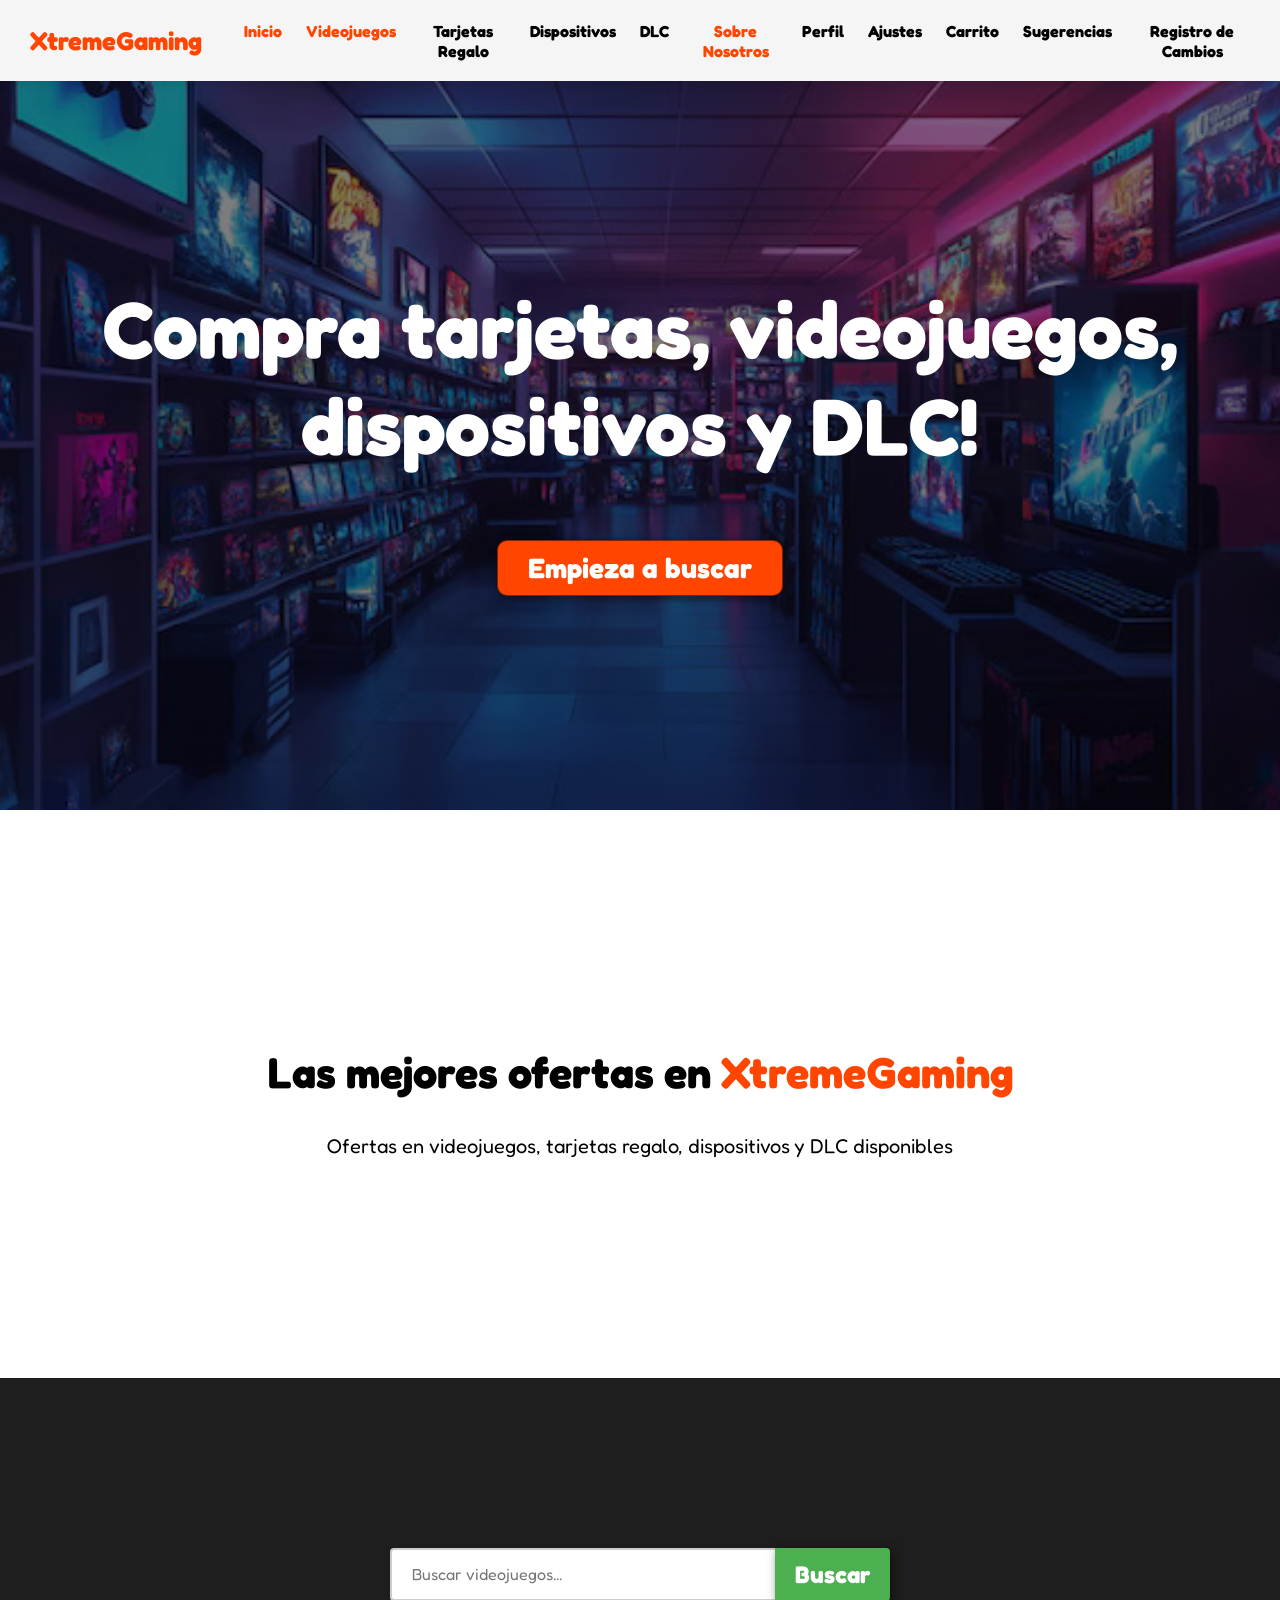
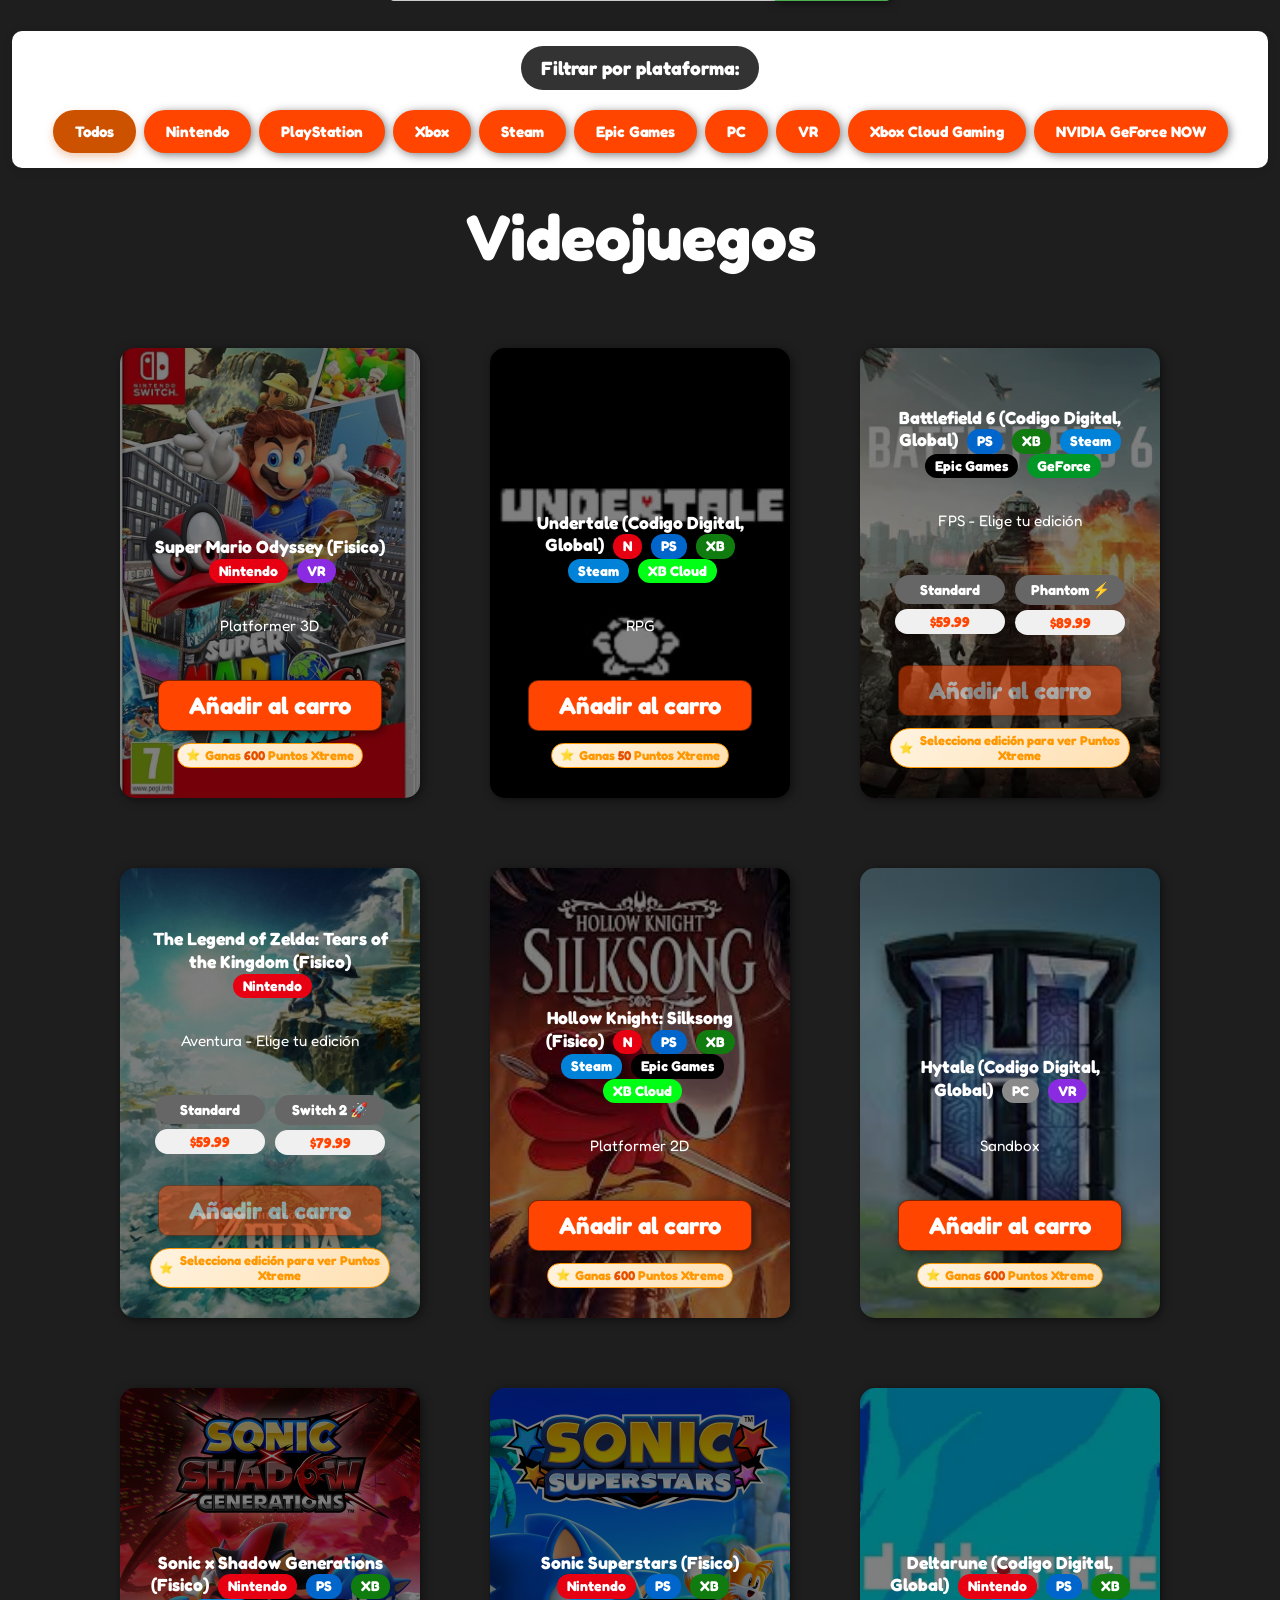
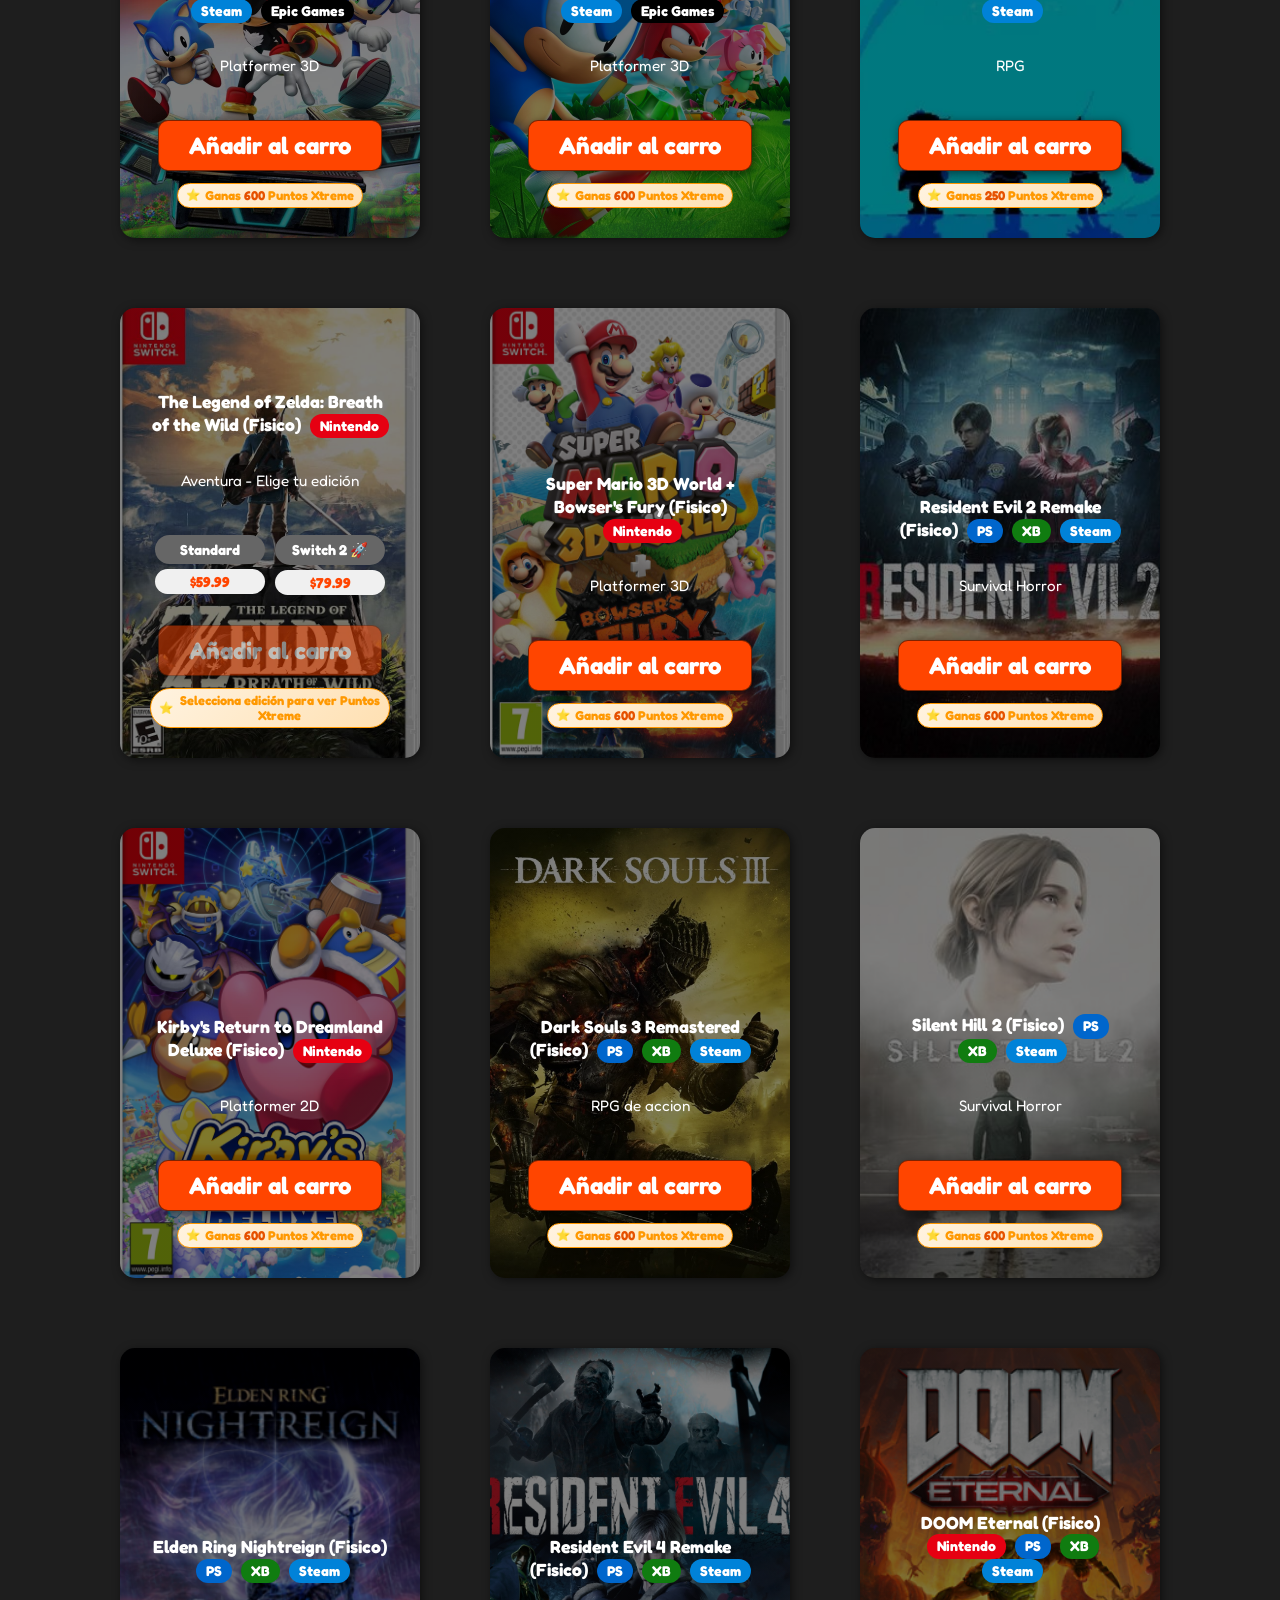
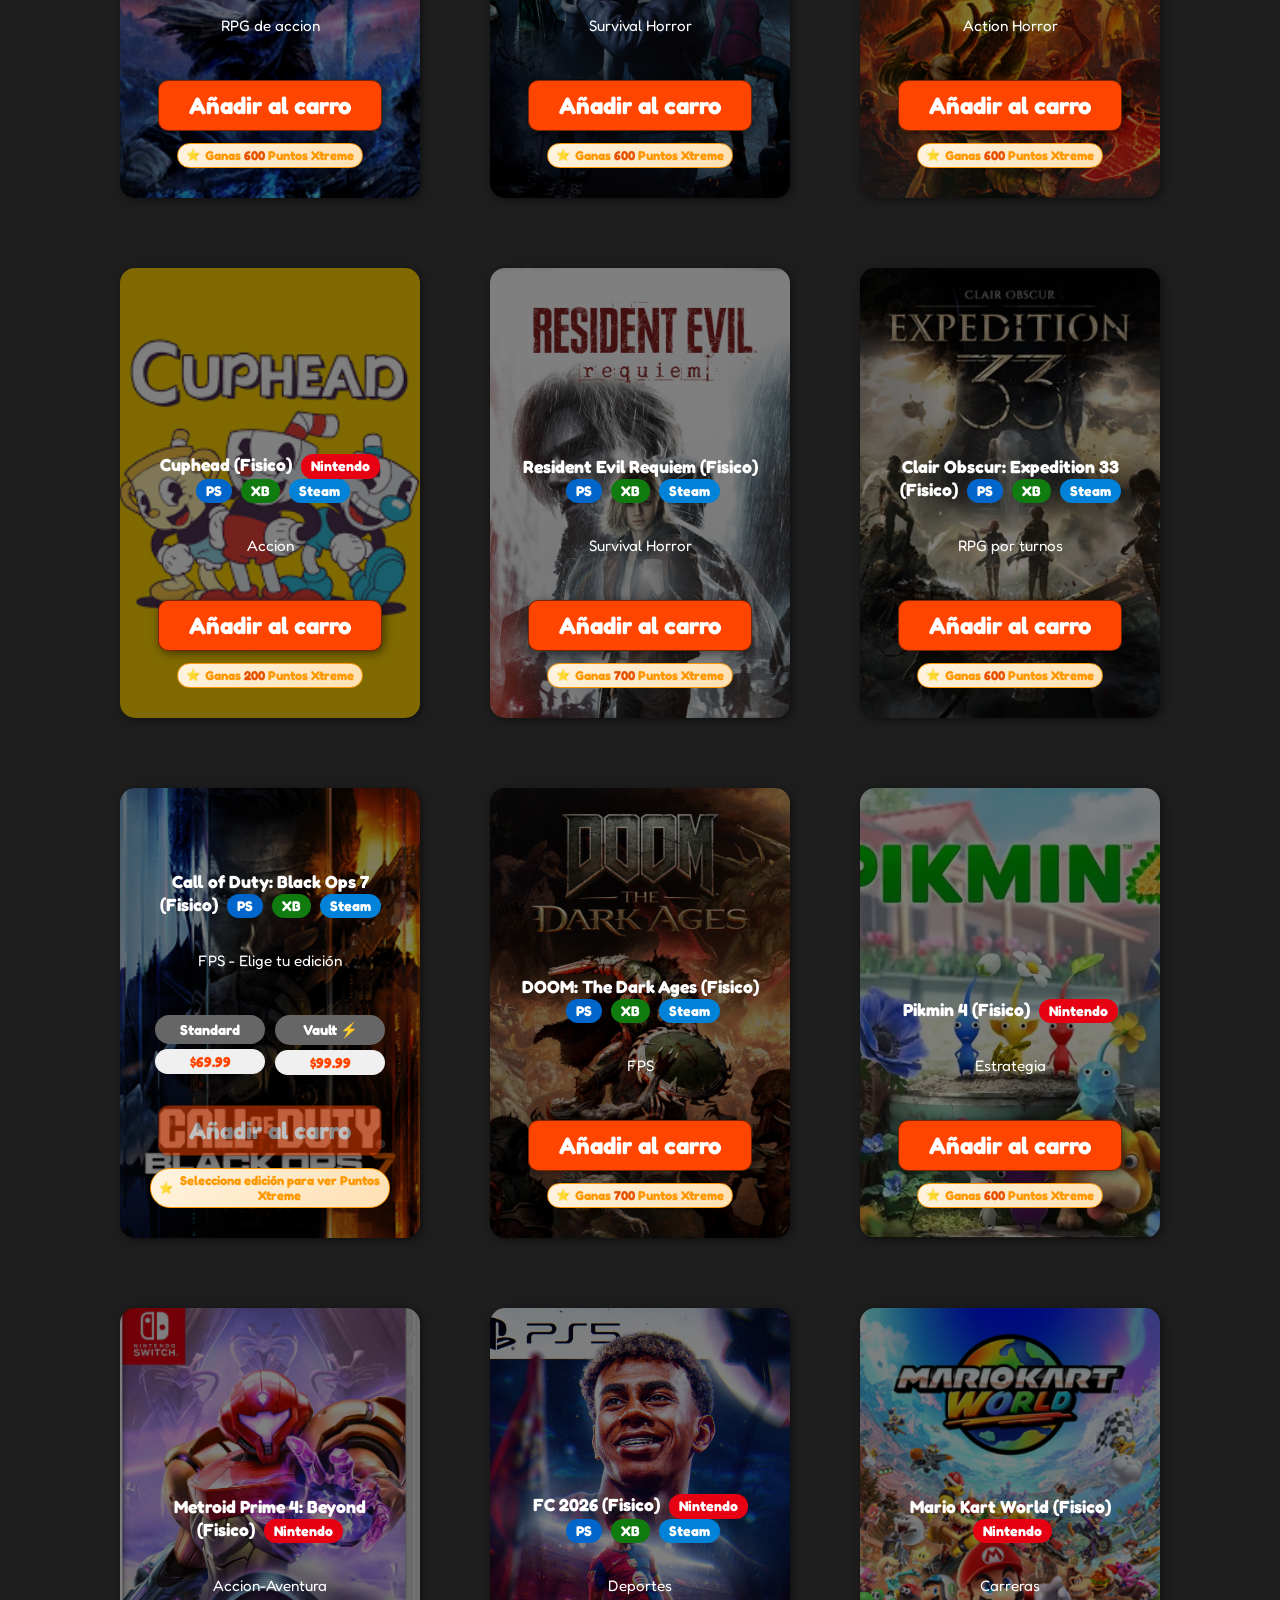
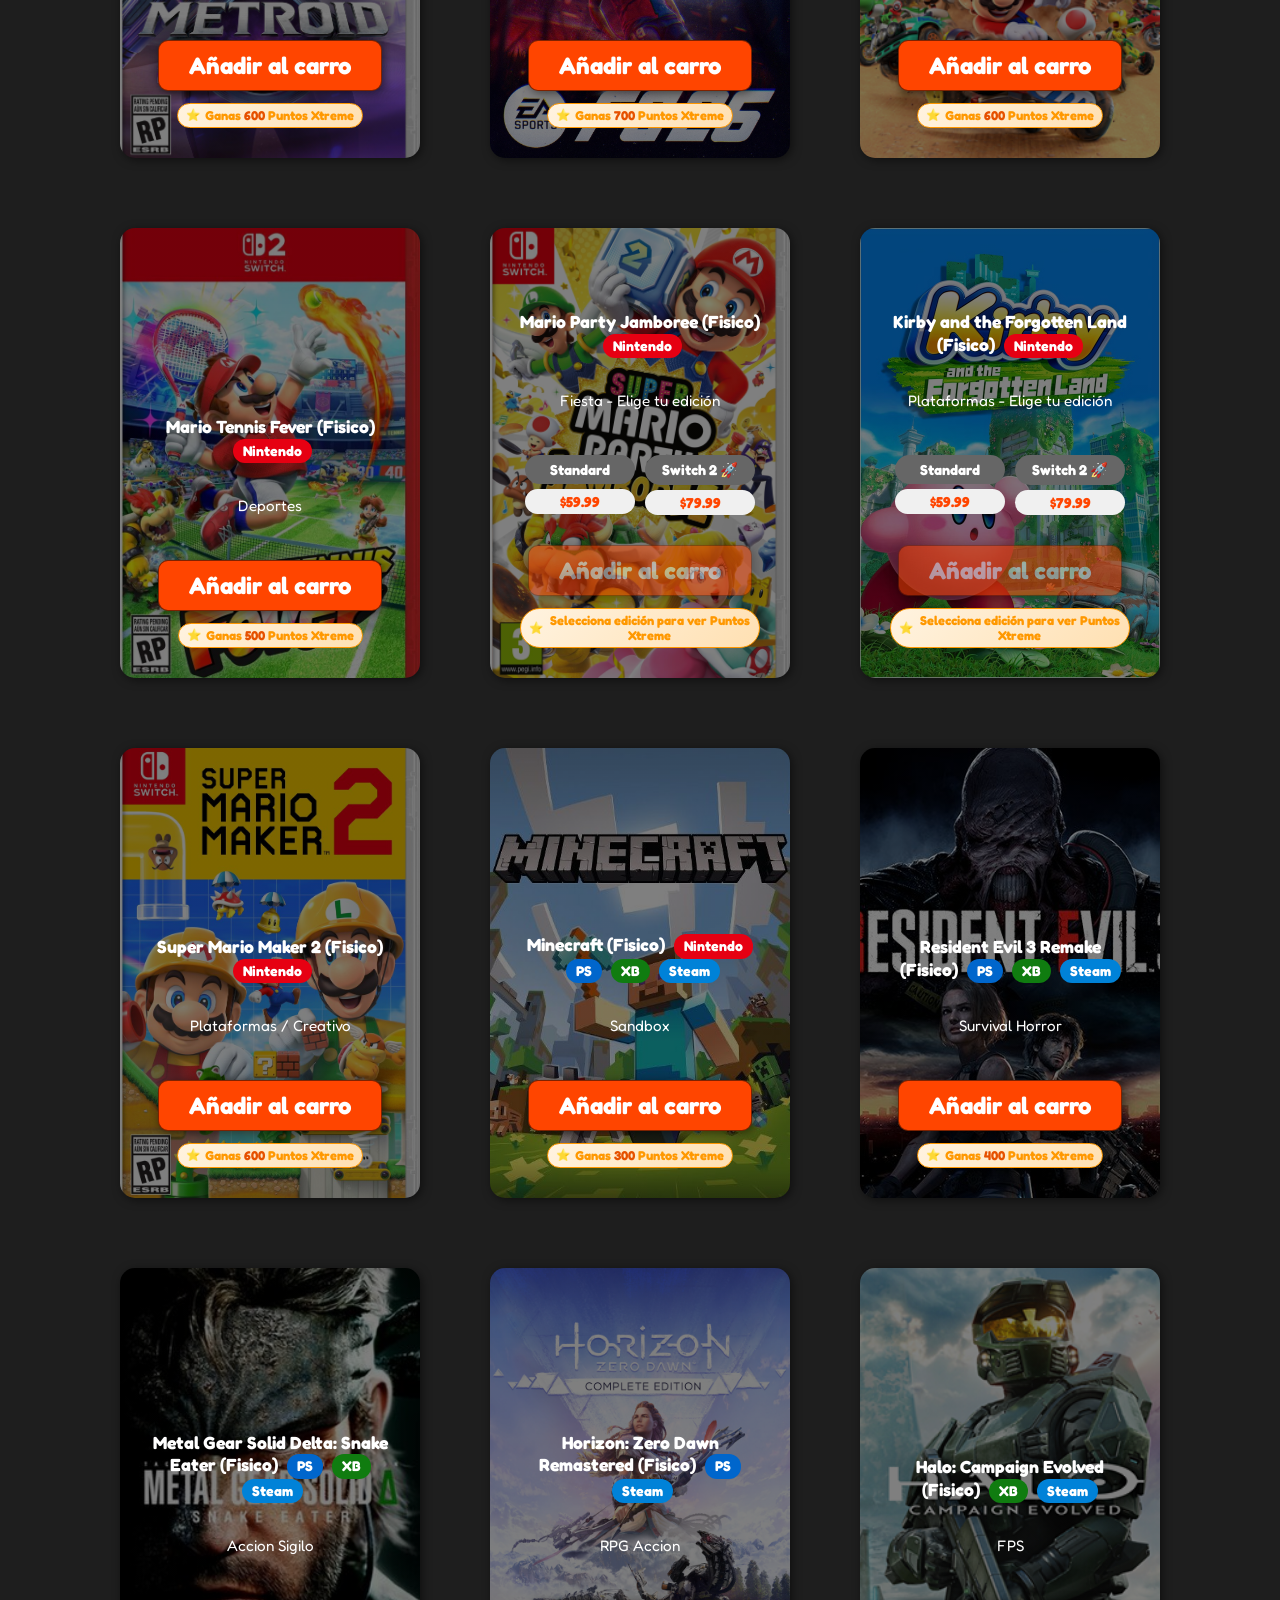
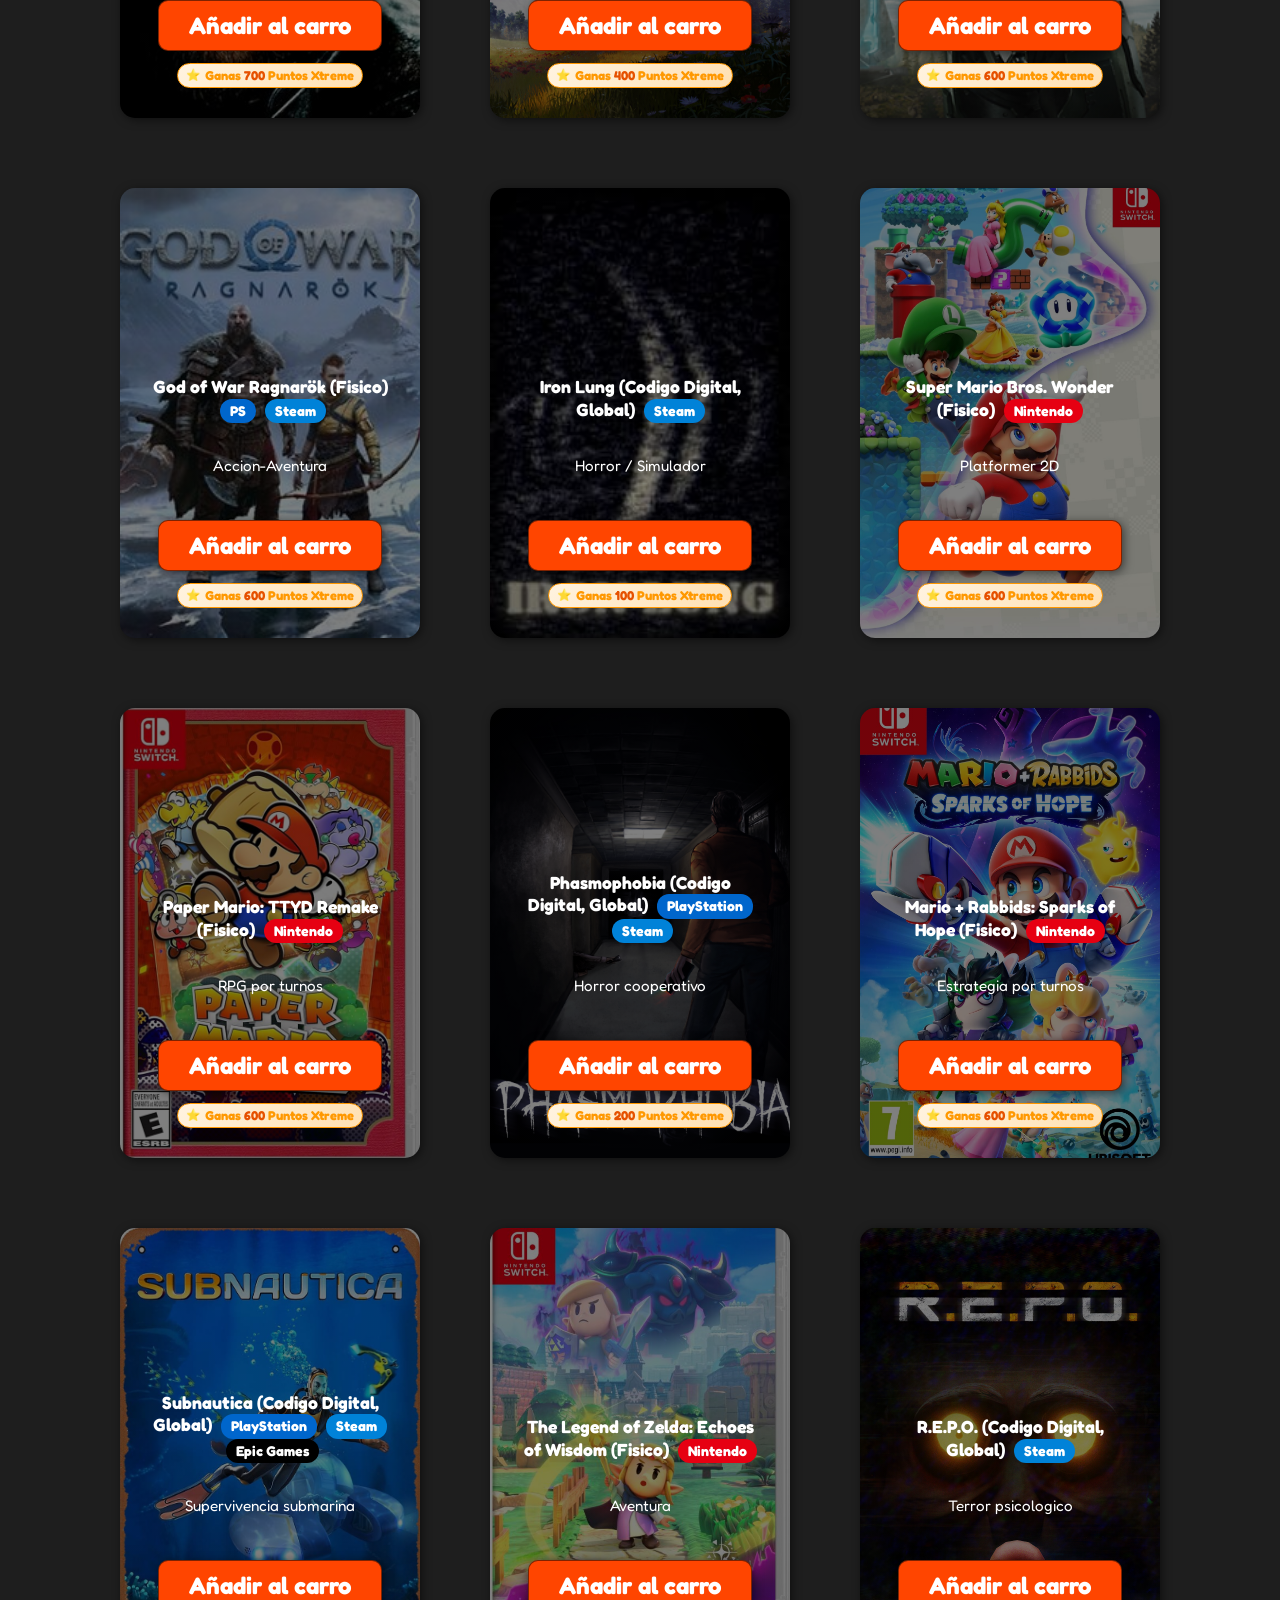
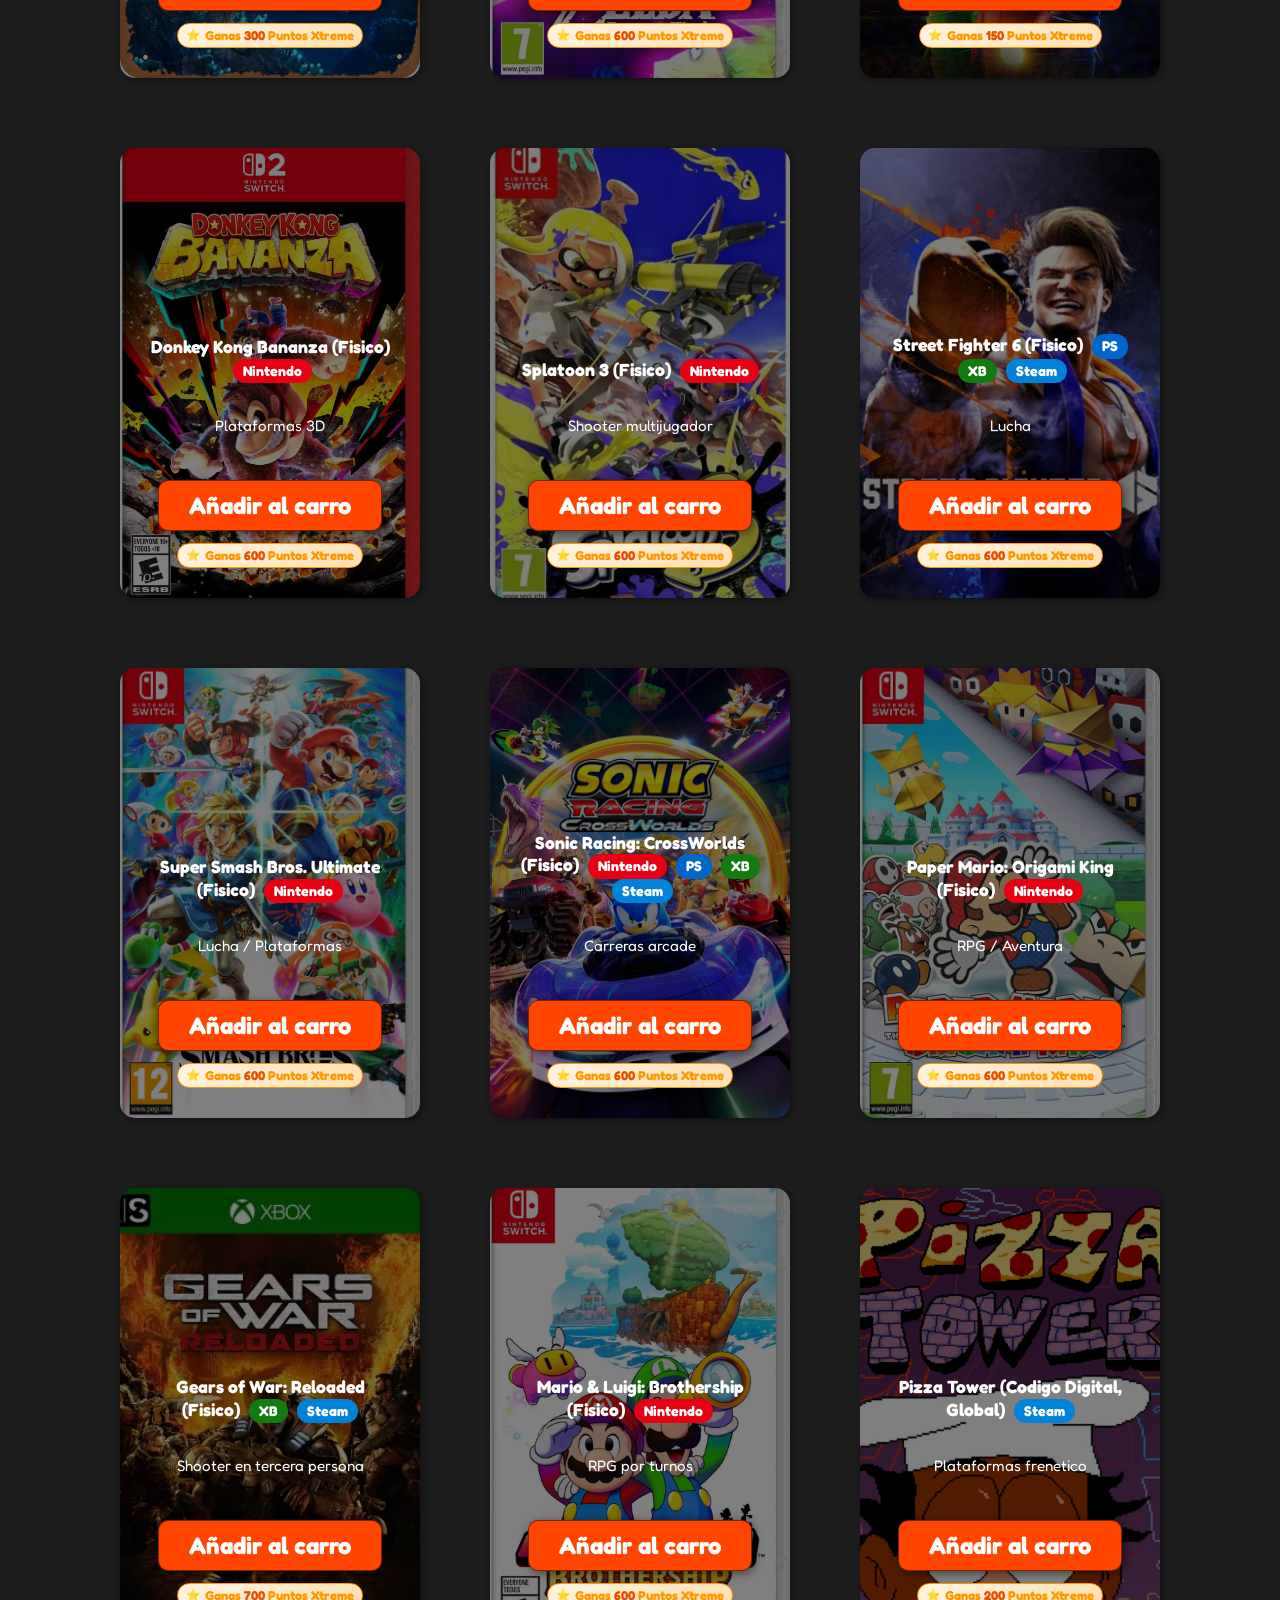
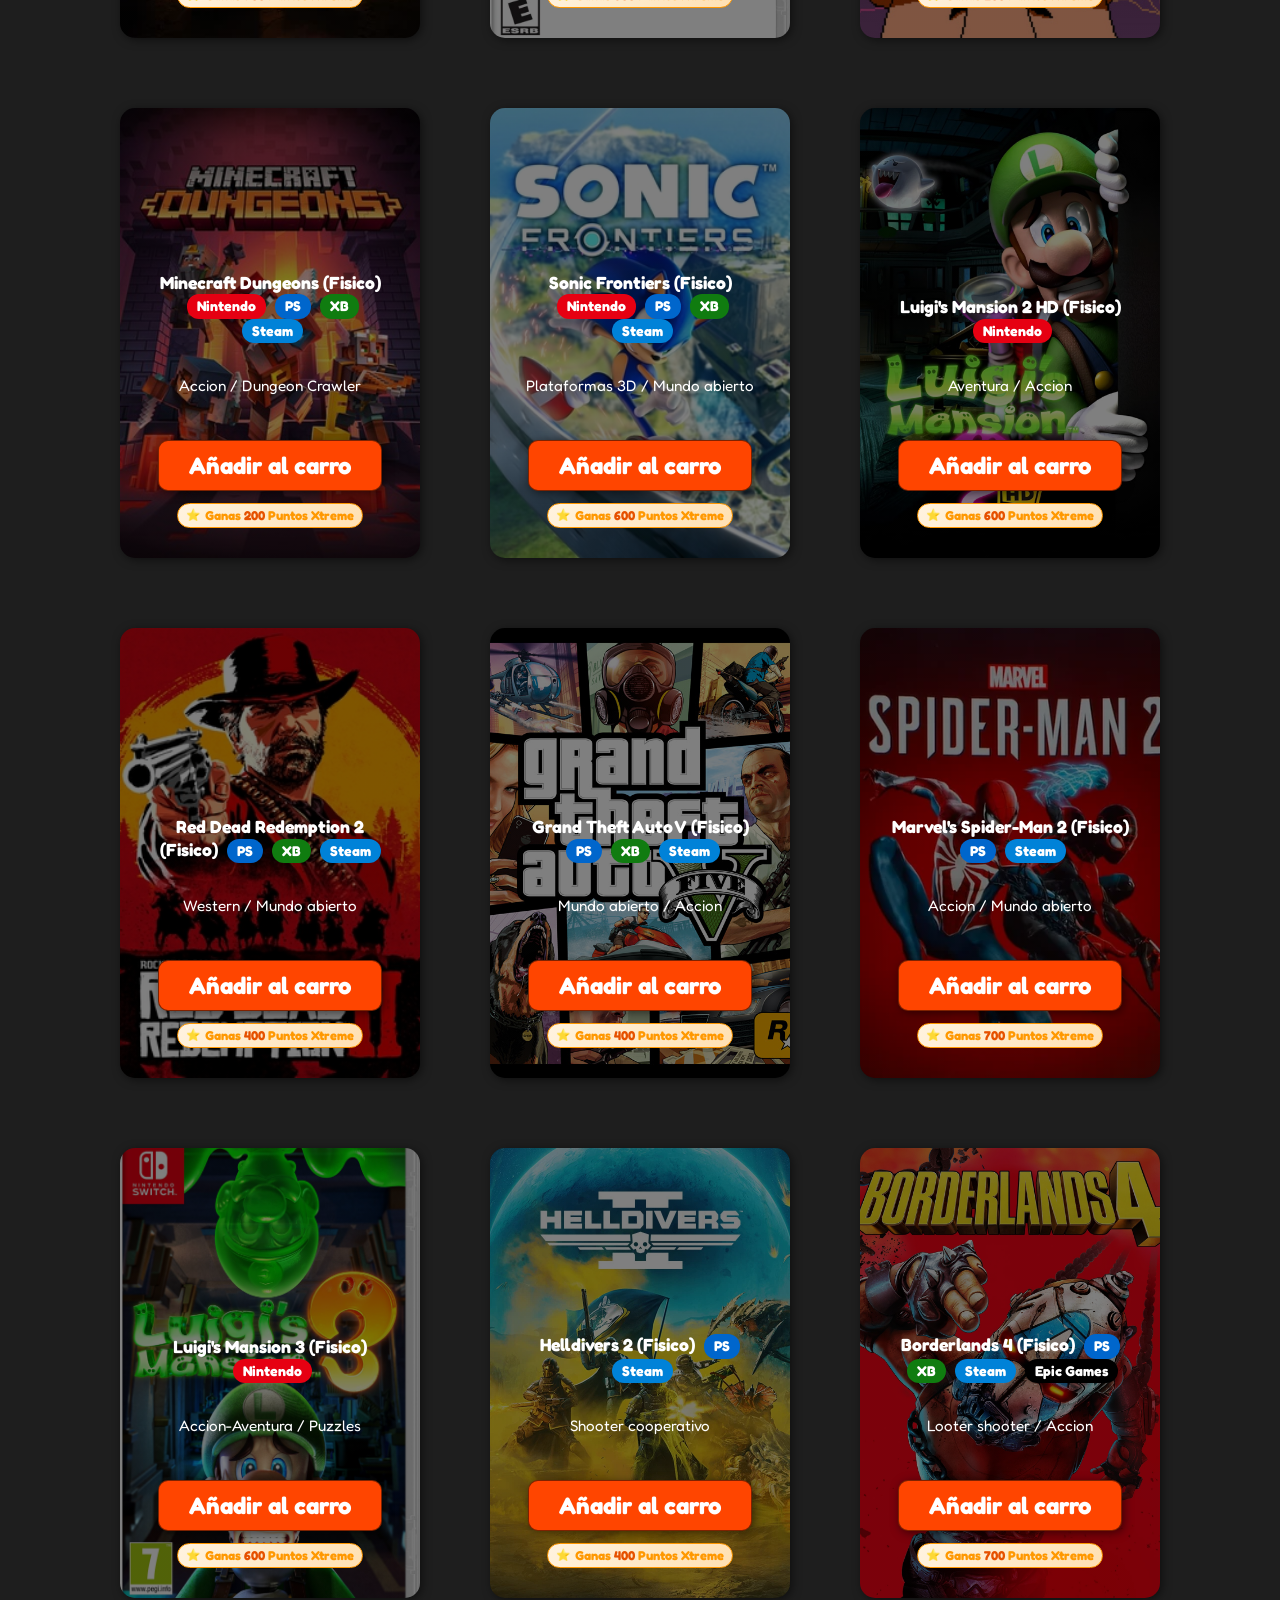
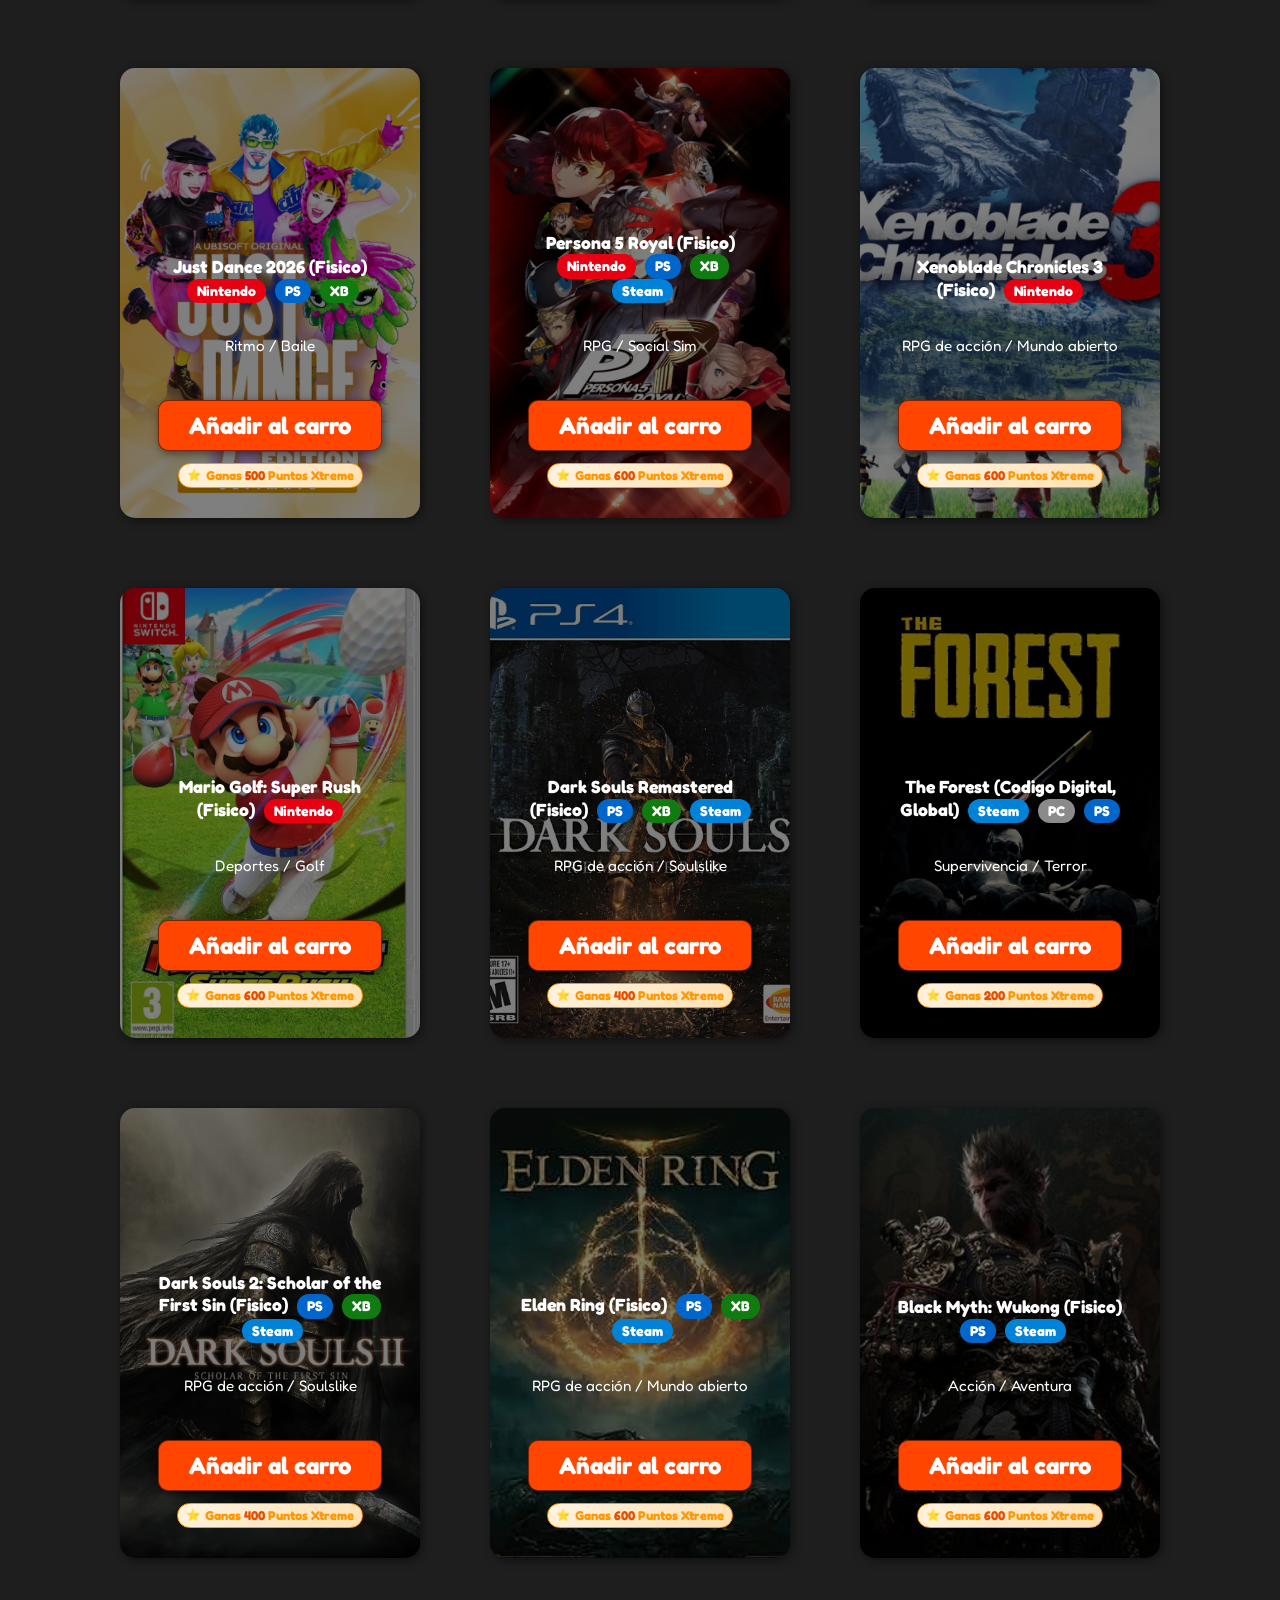
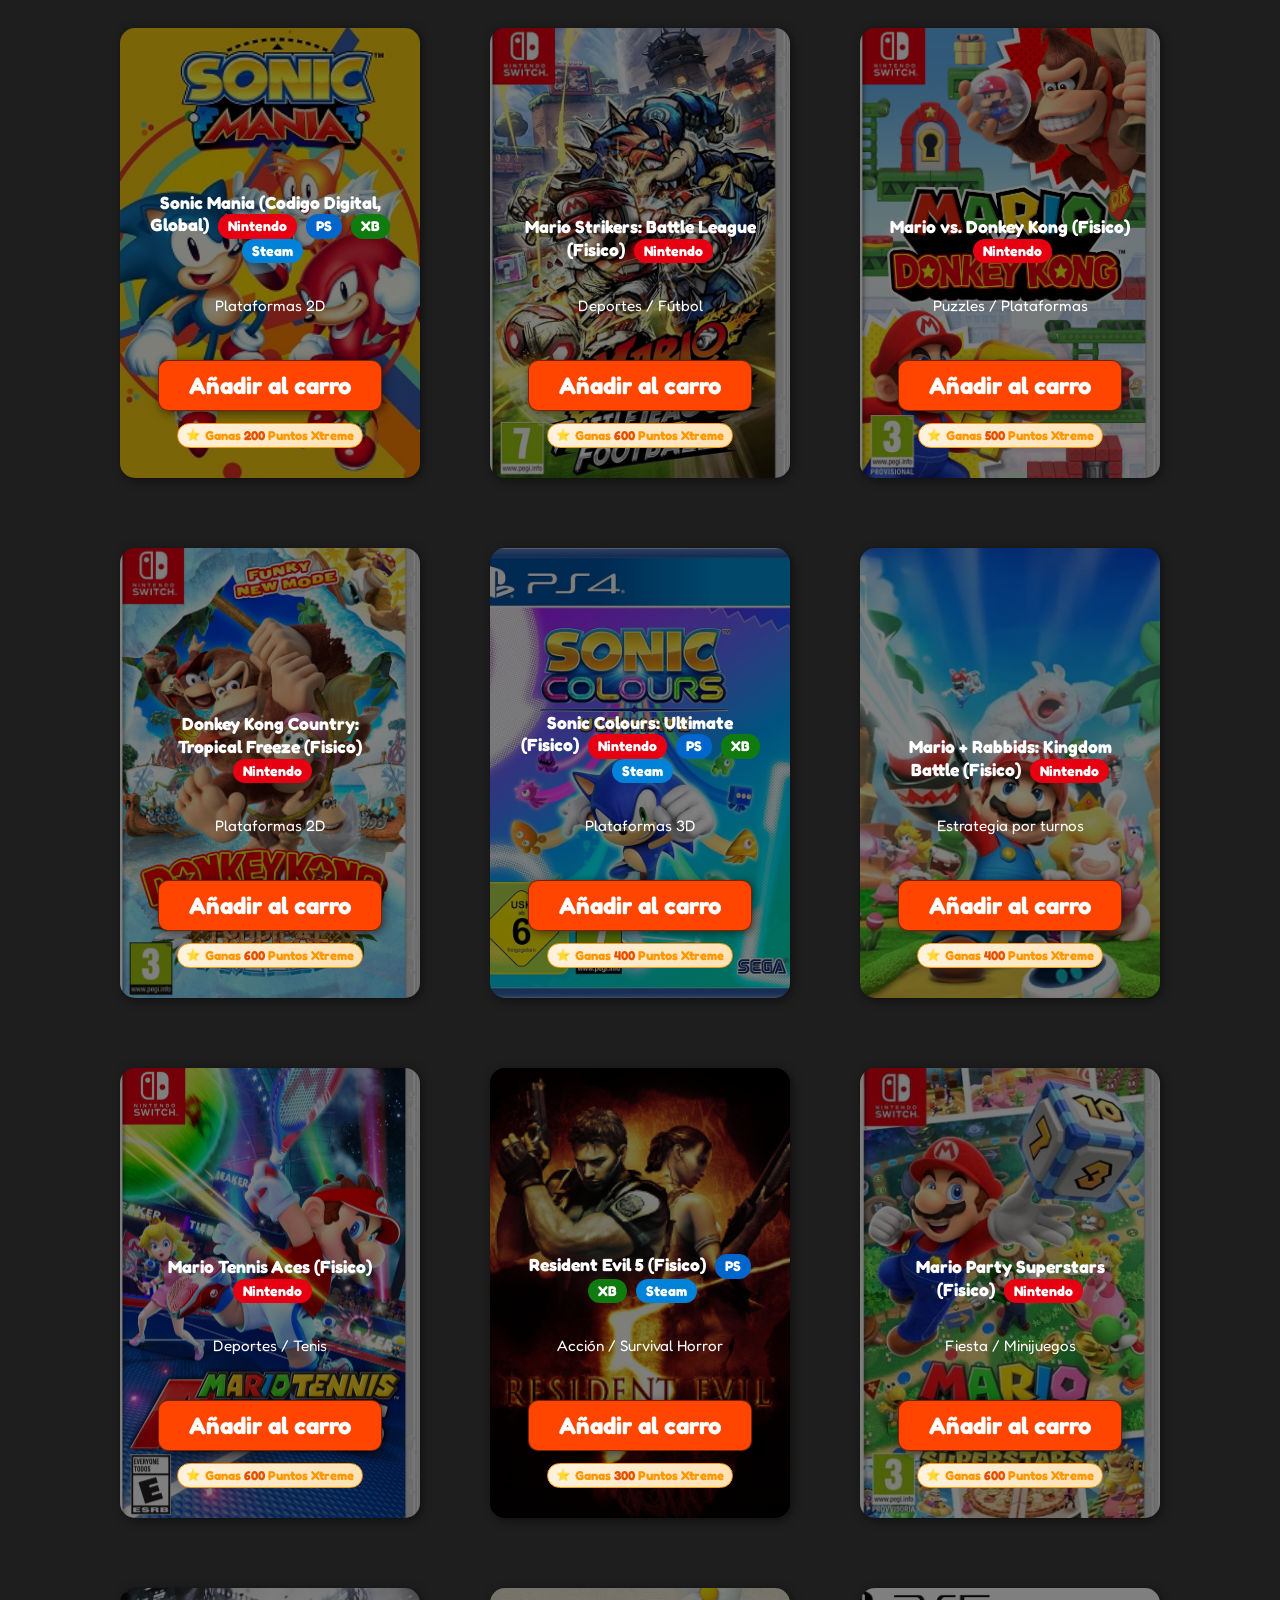
==== commit 9722cefb: "DLC update" ====
--- a/index.html
+++ b/index.html
@@ -15,7 +15,7 @@
         .search-container {
             display: flex;
             justify-content: center;
-            margin: 20px 0 40px;
+            margin: 20px 0 30px;
             padding: 0 20px;
         }
         
@@ -313,7 +313,7 @@
         <a href="tarjetas.html">Tarjetas Regalo</a>
         <a href="dispositivos.html">Dispositivos</a>
         <a href="dlc.html">DLC</a>
-        <a href="index.html#VideojuegosMas" style="color: orangered;">Sobre Nosotros</a>
+        <a href="index.html#caracteristicas" style="color: orangered;">Sobre Nosotros</a>
         <a href="perfil.html">Perfil</a>
         <a href="ajustes.html">Ajustes</a>
         <a href="carrito.html">Carrito</a>
@@ -325,13 +325,7 @@
 
 <section id="hero">
     <h1>Compra tarjetas, videojuegos, dispositivos y DLC!</h1>
-    <div class="search-container">
-        <div class="search-box">
-            <input type="text" id="searchInput" placeholder="Buscar videojuegos...">
-            <button id="searchButton">Buscar</button>
-</div>
-</div>
-<button onclick="document.getElementById('VideojuegosMas').scrollIntoView({behavior: 'smooth'})">Empieza a buscar</button>
+    <button onclick="document.getElementById('VideojuegosMas').scrollIntoView({behavior: 'smooth'})">Empieza a buscar</button>
 </section>
 
 <section id="tienda">
@@ -346,6 +340,14 @@
 
 <section id="VideojuegosMas">
     <div class="container">
+        <!-- BUSCADOR JUSTO ARRIBA DEL FILTRO -->
+        <div class="search-container">
+            <div class="search-box">
+                <input type="text" id="searchInput" placeholder="Buscar videojuegos...">
+                <button id="searchButton">Buscar</button>
+            </div>
+        </div>
+        
         <div class="filtros-container">
             <div class="filtro-titulo" style="color: white; background-color: #333; padding: 10px 20px; border-radius: 25px; font-weight: bold;">
                 Filtrar por plataforma:
@@ -372,7 +374,7 @@
 
         <div class="programas">
 
-            <div class="carta game-card" data-name="Super Mario Odyssey" data-genre="Platformer 3D" data-plataformas="nintendo,vr" data-precio="59.99">
+              <div class="carta game-card" data-name="Super Mario Odyssey" data-genre="Platformer 3D" data-plataformas="nintendo,vr" data-precio="59.99">
                 <h3 style="font-size: 1.1em; line-height: 1.3;">Super Mario Odyssey (Fisico)
                     <span class="plataforma-badge nintendo-badge">Nintendo</span>
                     <span class="plataforma-badge vr-badge">VR</span>
@@ -1683,14 +1685,14 @@
                 </div>
             </div>
 
-            <div class="carta game-card" data-name="Resident Evil 7: Biohazard" data-genre="Survival Horror" data-plataformas="playstation,xbox,steam" data-precio="39.99">
-                <h3 style="font-size: 1.1em; line-height: 1.3;">Resident Evil 7: Biohazard (Fisico)
+            <div class="carta game-card" data-name="Resident Evil: Biohazard" data-genre="Survival Horror" data-plataformas="playstation,xbox,steam" data-precio="39.99">
+                <h3 style="font-size: 1.1em; line-height: 1.3;">Resident Evil: Biohazard (Fisico)
                     <span class="plataforma-badge playstation-badge">PS</span>
                     <span class="plataforma-badge xbox-badge">XB</span>
                     <span class="plataforma-badge steam-badge">Steam</span>
                 </h3>
                 <p style="font-size: 0.95em;">Survival Horror</p>
-                <button onclick="addToCartSimple('Resident Evil 7: Biohazard', 39.99)">Añadir al carro</button>
+                <button onclick="addToCartSimple('Resident Evil: Biohazard', 39.99)">Añadir al carro</button>
                 <div class="puntos-ganados">
                     <span class="puntos-icono">⭐</span>
                     <span>Ganas <span class="puntos-cantidad">400</span> Puntos Xtreme</span>
@@ -1857,16 +1859,17 @@
                 </div>
             </div>
 
-            <div class="carta game-card" data-name="Battlefield 1942" data-genre="FPS" data-plataformas="pc,steam" data-precio="9.99">
-                <h3 style="font-size: 1.1em; line-height: 1.3;">Battlefield 1942 (Codigo Digital, Global)
-                    <span class="plataforma-badge pc-badge">PC</span>
+            <div class="carta game-card" data-name="Battlefield V" data-genre="FPS" data-plataformas="playstation,xbox,steam" data-precio="39.99">
+                <h3 style="font-size: 1.1em; line-height: 1.3;">Battlefield V (Fisico)
+                    <span class="plataforma-badge playstation-badge">PS</span>
+                    <span class="plataforma-badge xbox-badge">XB</span>
                     <span class="plataforma-badge steam-badge">Steam</span>
                 </h3>
                 <p style="font-size: 0.95em;">FPS / Bélico</p>
-                <button onclick="addToCartSimple('Battlefield 1942', 9.99)">Añadir al carro</button>
-                <div class="puntos-ganados">
-                    <span class="puntos-icono">⭐</span>
-                    <span>Ganas <span class="puntos-cantidad">100</span> Puntos Xtreme</span>
+                <button onclick="addToCartSimple('Battlefield V', 39.99)">Añadir al carro</button>
+                <div class="puntos-ganados">
+                    <span class="puntos-icono">⭐</span>
+                    <span>Ganas <span class="puntos-cantidad">400</span> Puntos Xtreme</span>
                 </div>
             </div>
 
@@ -1881,6 +1884,1001 @@
                 <div class="puntos-ganados">
                     <span class="puntos-icono">⭐</span>
                     <span>Ganas <span class="puntos-cantidad">600</span> Puntos Xtreme</span>
+                </div>
+            </div>
+
+            <div class="carta game-card" data-name="Ghost of Tsushima" data-genre="Acción" data-plataformas="playstation,steam" data-precio="59.99">
+                <h3 style="font-size: 1.1em; line-height: 1.3;">Ghost of Tsushima (Fisico)
+                    <span class="plataforma-badge playstation-badge">PS</span>
+                    <span class="plataforma-badge steam-badge">Steam</span>
+                </h3>
+                <p style="font-size: 0.95em;">Acción / Mundo abierto</p>
+                <button onclick="addToCartSimple('Ghost of Tsushima', 59.99)">Añadir al carro</button>
+                <div class="puntos-ganados">
+                    <span class="puntos-icono">⭐</span>
+                    <span>Ganas <span class="puntos-cantidad">600</span> Puntos Xtreme</span>
+                </div>
+            </div>
+
+            <div class="carta game-card" data-name="Peak" data-genre="Acción" data-plataformas="steam" data-precio="14.99">
+                <h3 style="font-size: 1.1em; line-height: 1.3;">Peak (Codigo Digital, Global)
+                    <span class="plataforma-badge steam-badge">Steam</span>
+                </h3>
+                <p style="font-size: 0.95em;">Acción / Aventura</p>
+                <button onclick="addToCartSimple('Peak', 14.99)">Añadir al carro</button>
+                <div class="puntos-ganados">
+                    <span class="puntos-icono">⭐</span>
+                    <span>Ganas <span class="puntos-cantidad">150</span> Puntos Xtreme</span>
+                </div>
+            </div>
+
+            <div class="carta game-card" data-name="Halo Infinite" data-genre="FPS" data-plataformas="xbox,steam" data-precio="59.99">
+                <h3 style="font-size: 1.1em; line-height: 1.3;">Halo Infinite (Fisico)
+                    <span class="plataforma-badge xbox-badge">XB</span>
+                    <span class="plataforma-badge steam-badge">Steam</span>
+                </h3>
+                <p style="font-size: 0.95em;">FPS / Acción</p>
+                <button onclick="addToCartSimple('Halo Infinite', 59.99)">Añadir al carro</button>
+                <div class="puntos-ganados">
+                    <span class="puntos-icono">⭐</span>
+                    <span>Ganas <span class="puntos-cantidad">600</span> Puntos Xtreme</span>
+                </div>
+            </div>
+
+            <div class="carta game-card" data-name="Devil May Cry 5" data-genre="Acción" data-plataformas="playstation,xbox,steam" data-precio="39.99">
+                <h3 style="font-size: 1.1em; line-height: 1.3;">Devil May Cry 5 (Fisico)
+                    <span class="plataforma-badge playstation-badge">PS</span>
+                    <span class="plataforma-badge xbox-badge">XB</span>
+                    <span class="plataforma-badge steam-badge">Steam</span>
+                </h3>
+                <p style="font-size: 0.95em;">Acción / Hack and Slash</p>
+                <button onclick="addToCartSimple('Devil May Cry 5', 39.99)">Añadir al carro</button>
+                <div class="puntos-ganados">
+                    <span class="puntos-icono">⭐</span>
+                    <span>Ganas <span class="puntos-cantidad">400</span> Puntos Xtreme</span>
+                </div>
+            </div>
+
+            <div class="carta game-card" data-name="Donkey Kong Country Returns HD" data-genre="Plataformas" data-plataformas="nintendo" data-precio="59.99">
+                <h3 style="font-size: 1.1em; line-height: 1.3;">Donkey Kong Country Returns HD (Fisico)
+                    <span class="plataforma-badge nintendo-badge">Nintendo</span>
+                </h3>
+                <p style="font-size: 0.95em;">Plataformas 2D</p>
+                <button onclick="addToCartSimple('Donkey Kong Country Returns HD', 59.99)">Añadir al carro</button>
+                <div class="puntos-ganados">
+                    <span class="puntos-icono">⭐</span>
+                    <span>Ganas <span class="puntos-cantidad">600</span> Puntos Xtreme</span>
+                </div>
+            </div>
+
+            <div class="carta game-card" data-name="Hollow Knight" data-genre="Metroidvania" data-plataformas="nintendo,playstation,xbox,steam" data-precio="14.99">
+                <h3 style="font-size: 1.1em; line-height: 1.3;">Hollow Knight (Fisico)
+                    <span class="plataforma-badge nintendo-badge">Nintendo</span>
+                    <span class="plataforma-badge playstation-badge">PS</span>
+                    <span class="plataforma-badge xbox-badge">XB</span>
+                    <span class="plataforma-badge steam-badge">Steam</span>
+                </h3>
+                <p style="font-size: 0.95em;">Metroidvania / Acción</p>
+                <button onclick="addToCartSimple('Hollow Knight', 14.99)">Añadir al carro</button>
+                <div class="puntos-ganados">
+                    <span class="puntos-icono">⭐</span>
+                    <span>Ganas <span class="puntos-cantidad">150</span> Puntos Xtreme</span>
+                </div>
+            </div>
+
+            <div class="carta game-card" data-name="Yoshi's Crafted World" data-genre="Plataformas" data-plataformas="nintendo" data-precio="59.99">
+                <h3 style="font-size: 1.1em; line-height: 1.3;">Yoshi's Crafted World (Fisico)
+                    <span class="plataforma-badge nintendo-badge">Nintendo</span>
+                </h3>
+                <p style="font-size: 0.95em;">Plataformas / Aventura</p>
+                <button onclick="addToCartSimple('Yoshi\'s Crafted World', 59.99)">Añadir al carro</button>
+                <div class="puntos-ganados">
+                    <span class="puntos-icono">⭐</span>
+                    <span>Ganas <span class="puntos-cantidad">600</span> Puntos Xtreme</span>
+                </div>
+            </div>
+
+            <div class="carta game-card" data-name="Princess Peach: Showtime!" data-genre="Aventura" data-plataformas="nintendo" data-precio="59.99">
+                <h3 style="font-size: 1.1em; line-height: 1.3;">Princess Peach: Showtime! (Fisico)
+                    <span class="plataforma-badge nintendo-badge">Nintendo</span>
+                </h3>
+                <p style="font-size: 0.95em;">Aventura / Acción</p>
+                <button onclick="addToCartSimple('Princess Peach: Showtime!', 59.99)">Añadir al carro</button>
+                <div class="puntos-ganados">
+                    <span class="puntos-icono">⭐</span>
+                    <span>Ganas <span class="puntos-cantidad">600</span> Puntos Xtreme</span>
+                </div>
+            </div>
+
+            <div class="carta game-card" data-name="Yakuza: Like a Dragon" data-genre="RPG" data-plataformas="playstation,xbox,steam" data-precio="59.99">
+                <h3 style="font-size: 1.1em; line-height: 1.3;">Yakuza: Like a Dragon (Fisico)
+                    <span class="plataforma-badge playstation-badge">PS</span>
+                    <span class="plataforma-badge xbox-badge">XB</span>
+                    <span class="plataforma-badge steam-badge">Steam</span>
+                </h3>
+                <p style="font-size: 0.95em;">RPG / Acción</p>
+                <button onclick="addToCartSimple('Yakuza: Like a Dragon', 59.99)">Añadir al carro</button>
+                <div class="puntos-ganados">
+                    <span class="puntos-icono">⭐</span>
+                    <span>Ganas <span class="puntos-cantidad">600</span> Puntos Xtreme</span>
+                </div>
+            </div>
+
+            <div class="carta game-card" data-name="Super Meat Boy" data-genre="Plataformas" data-plataformas="nintendo,playstation,xbox,steam" data-precio="14.99">
+                <h3 style="font-size: 1.1em; line-height: 1.3;">Super Meat Boy (Codigo Digital, Global)
+                    <span class="plataforma-badge nintendo-badge">Nintendo</span>
+                    <span class="plataforma-badge playstation-badge">PS</span>
+                    <span class="plataforma-badge xbox-badge">XB</span>
+                    <span class="plataforma-badge steam-badge">Steam</span>
+                </h3>
+                <p style="font-size: 0.95em;">Plataformas / Precisión</p>
+                <button onclick="addToCartSimple('Super Meat Boy', 14.99)">Añadir al carro</button>
+                <div class="puntos-ganados">
+                    <span class="puntos-icono">⭐</span>
+                    <span>Ganas <span class="puntos-cantidad">150</span> Puntos Xtreme</span>
+                </div>
+            </div>
+
+            <div class="carta game-card" data-name="Guitar Hero" data-genre="Ritmo" data-plataformas="playstation,xbox" data-precio="49.99">
+                <h3 style="font-size: 1.1em; line-height: 1.3;">Guitar Hero (Fisico)
+                    <span class="plataforma-badge playstation-badge">PS</span>
+                    <span class="plataforma-badge xbox-badge">XB</span>
+                </h3>
+                <p style="font-size: 0.95em;">Ritmo / Música</p>
+                <button onclick="addToCartSimple('Guitar Hero', 49.99)">Añadir al carro</button>
+                <div class="puntos-ganados">
+                    <span class="puntos-icono">⭐</span>
+                    <span>Ganas <span class="puntos-cantidad">500</span> Puntos Xtreme</span>
+                </div>
+            </div>
+
+            <div class="carta game-card" data-name="Borderlands 3" data-genre="Looter Shooter" data-plataformas="playstation,xbox,steam,epic" data-precio="39.99">
+                <h3 style="font-size: 1.1em; line-height: 1.3;">Borderlands 3 (Fisico)
+                    <span class="plataforma-badge playstation-badge">PS</span>
+                    <span class="plataforma-badge xbox-badge">XB</span>
+                    <span class="plataforma-badge steam-badge">Steam</span>
+                    <span class="plataforma-badge epic-badge">Epic Games</span>
+                </h3>
+                <p style="font-size: 0.95em;">Looter shooter / Acción</p>
+                <button onclick="addToCartSimple('Borderlands 3', 39.99)">Añadir al carro</button>
+                <div class="puntos-ganados">
+                    <span class="puntos-icono">⭐</span>
+                    <span>Ganas <span class="puntos-cantidad">400</span> Puntos Xtreme</span>
+                </div>
+            </div>
+
+            <div class="carta game-card" data-name="Metroid Prime Remastered" data-genre="Acción" data-plataformas="nintendo" data-precio="39.99">
+                <h3 style="font-size: 1.1em; line-height: 1.3;">Metroid Prime Remastered (Fisico)
+                    <span class="plataforma-badge nintendo-badge">Nintendo</span>
+                </h3>
+                <p style="font-size: 0.95em;">Acción / Aventura / FPS</p>
+                <button onclick="addToCartSimple('Metroid Prime Remastered', 39.99)">Añadir al carro</button>
+                <div class="puntos-ganados">
+                    <span class="puntos-icono">⭐</span>
+                    <span>Ganas <span class="puntos-cantidad">400</span> Puntos Xtreme</span>
+                </div>
+            </div>
+
+            <div class="carta game-card" data-name="Mortal Kombat 11" data-genre="Lucha" data-plataformas="nintendo,playstation,xbox,steam" data-precio="39.99">
+                <h3 style="font-size: 1.1em; line-height: 1.3;">Mortal Kombat 11 (Fisico)
+                    <span class="plataforma-badge nintendo-badge">Nintendo</span>
+                    <span class="plataforma-badge playstation-badge">PS</span>
+                    <span class="plataforma-badge xbox-badge">XB</span>
+                    <span class="plataforma-badge steam-badge">Steam</span>
+                </h3>
+                <p style="font-size: 0.95em;">Lucha</p>
+                <button onclick="addToCartSimple('Mortal Kombat 11', 39.99)">Añadir al carro</button>
+                <div class="puntos-ganados">
+                    <span class="puntos-icono">⭐</span>
+                    <span>Ganas <span class="puntos-cantidad">400</span> Puntos Xtreme</span>
+                </div>
+            </div>
+
+           <div class="carta game-card" data-name="Bayonetta 1 Remastered" data-genre="Acción" data-plataformas="nintendo,playstation,xbox,steam" data-precio="29.99">
+                <h3 style="font-size: 1.1em; line-height: 1.3;">Bayonetta 1 Remastered (Fisico)
+                    <span class="plataforma-badge nintendo-badge">Nintendo</span>
+                    <span class="plataforma-badge playstation-badge">PS</span>
+                    <span class="plataforma-badge xbox-badge">XB</span>
+                    <span class="plataforma-badge steam-badge">Steam</span>
+                </h3>
+                <p style="font-size: 0.95em;">Acción / Hack and Slash</p>
+                <button onclick="addToCartSimple('Bayonetta 1 Remastered', 29.99)">Añadir al carro</button>
+                <div class="puntos-ganados">
+                    <span class="puntos-icono">⭐</span>
+                    <span>Ganas <span class="puntos-cantidad">300</span> Puntos Xtreme</span>
+                </div>
+            </div>
+
+            <div class="carta game-card" data-name="Bayonetta 2" data-genre="Acción" data-plataformas="nintendo" data-precio="49.99">
+                <h3 style="font-size: 1.1em; line-height: 1.3;">Bayonetta 2 (Fisico)
+                    <span class="plataforma-badge nintendo-badge">Nintendo</span>
+                </h3>
+                <p style="font-size: 0.95em;">Acción / Hack and Slash</p>
+                <button onclick="addToCartSimple('Bayonetta 2', 49.99)">Añadir al carro</button>
+                <div class="puntos-ganados">
+                    <span class="puntos-icono">⭐</span>
+                    <span>Ganas <span class="puntos-cantidad">500</span> Puntos Xtreme</span>
+                </div>
+            </div>
+
+            <div class="carta game-card" data-name="Bayonetta 3" data-genre="Acción" data-plataformas="nintendo" data-precio="59.99">
+                <h3 style="font-size: 1.1em; line-height: 1.3;">Bayonetta 3 (Fisico)
+                    <span class="plataforma-badge nintendo-badge">Nintendo</span>
+                </h3>
+                <p style="font-size: 0.95em;">Acción / Hack and Slash</p>
+                <button onclick="addToCartSimple('Bayonetta 3', 59.99)">Añadir al carro</button>
+                <div class="puntos-ganados">
+                    <span class="puntos-icono">⭐</span>
+                    <span>Ganas <span class="puntos-cantidad">600</span> Puntos Xtreme</span>
+                </div>
+            </div>
+
+            <div class="carta game-card" data-name="FNaF Help Wanted" data-genre="Terror" data-plataformas="nintendo,playstation,xbox,steam" data-precio="29.99">
+                <h3 style="font-size: 1.1em; line-height: 1.3;">FNaF Help Wanted (Fisico)
+                    <span class="plataforma-badge nintendo-badge">Nintendo</span>
+                    <span class="plataforma-badge playstation-badge">PS</span>
+                    <span class="plataforma-badge xbox-badge">XB</span>
+                    <span class="plataforma-badge steam-badge">Steam</span>
+                </h3>
+                <p style="font-size: 0.95em;">Terror / Realidad Virtual</p>
+                <button onclick="addToCartSimple('FNaF Help Wanted', 29.99)">Añadir al carro</button>
+                <div class="puntos-ganados">
+                    <span class="puntos-icono">⭐</span>
+                    <span>Ganas <span class="puntos-cantidad">300</span> Puntos Xtreme</span>
+                </div>
+            </div>
+
+            <div class="carta game-card" data-name="FNaF Help Wanted 2" data-genre="Terror" data-plataformas="playstation,steam" data-precio="39.99">
+                <h3 style="font-size: 1.1em; line-height: 1.3;">FNaF Help Wanted 2 (Fisico)
+                    <span class="plataforma-badge playstation-badge">PS</span>
+                    <span class="plataforma-badge steam-badge">Steam</span>
+                </h3>
+                <p style="font-size: 0.95em;">Terror / Realidad Virtual</p>
+                <button onclick="addToCartSimple('FNaF Help Wanted 2', 39.99)">Añadir al carro</button>
+                <div class="puntos-ganados">
+                    <span class="puntos-icono">⭐</span>
+                    <span>Ganas <span class="puntos-cantidad">400</span> Puntos Xtreme</span>
+                </div>
+            </div>
+
+            <div class="carta game-card" data-name="FNaF Security Breach" data-genre="Terror" data-plataformas="nintendo,playstation,xbox,steam,epic" data-precio="39.99">
+                <h3 style="font-size: 1.1em; line-height: 1.3;">FNaF Security Breach (Fisico)
+                    <span class="plataforma-badge nintendo-badge">Nintendo</span>
+                    <span class="plataforma-badge playstation-badge">PS</span>
+                    <span class="plataforma-badge xbox-badge">XB</span>
+                    <span class="plataforma-badge steam-badge">Steam</span>
+                    <span class="plataforma-badge epic-badge">Epic Games</span>
+                </h3>
+                <p style="font-size: 0.95em;">Terror / Mundo abierto</p>
+                <button onclick="addToCartSimple('FNaF Security Breach', 39.99)">Añadir al carro</button>
+                <div class="puntos-ganados">
+                    <span class="puntos-icono">⭐</span>
+                    <span>Ganas <span class="puntos-cantidad">400</span> Puntos Xtreme</span>
+                </div>
+            </div>
+
+            <div class="carta game-card" data-name="FNaF Secret of the Mimic" data-genre="Terror" data-plataformas="playstation,xbox,steam,epic" data-precio="39.99">
+                <h3 style="font-size: 1.1em; line-height: 1.3;">FNaF Secret of the Mimic (Fisico)
+                    <span class="plataforma-badge playstation-badge">PS</span>
+                    <span class="plataforma-badge xbox-badge">XB</span>
+                    <span class="plataforma-badge steam-badge">Steam</span>
+                    <span class="plataforma-badge epic-badge">Epic Games</span>
+                </h3>
+                <p style="font-size: 0.95em;">Terror / Aventura</p>
+                <button onclick="addToCartSimple('FNaF Secret of the Mimic', 39.99)">Añadir al carro</button>
+                <div class="puntos-ganados">
+                    <span class="puntos-icono">⭐</span>
+                    <span>Ganas <span class="puntos-cantidad">400</span> Puntos Xtreme</span>
+                </div>
+            </div>
+
+            <div class="carta game-card" data-name="FNaF Into the Pit" data-genre="Terror" data-plataformas="nintendo,playstation,xbox,steam,epic" data-precio="24.99">
+                <h3 style="font-size: 1.1em; line-height: 1.3;">FNaF Into the Pit (Fisico)
+                    <span class="plataforma-badge nintendo-badge">Nintendo</span>
+                    <span class="plataforma-badge playstation-badge">PS</span>
+                    <span class="plataforma-badge xbox-badge">XB</span>
+                    <span class="plataforma-badge steam-badge">Steam</span>
+                    <span class="plataforma-badge epic-badge">Epic Games</span>
+                </h3>
+                <p style="font-size: 0.95em;">Terror / Aventura</p>
+                <button onclick="addToCartSimple('FNaF Into the Pit', 24.99)">Añadir al carro</button>
+                <div class="puntos-ganados">
+                    <span class="puntos-icono">⭐</span>
+                    <span>Ganas <span class="puntos-cantidad">250</span> Puntos Xtreme</span>
+                </div>
+            </div>
+
+            <div class="carta game-card" data-name="Kirby Dream Buffet" data-genre="Carreras" data-plataformas="nintendo" data-precio="14.99">
+                <h3 style="font-size: 1.1em; line-height: 1.3;">Kirby Dream Buffet (Fisico)
+                    <span class="plataforma-badge nintendo-badge">Nintendo</span>
+                </h3>
+                <p style="font-size: 0.95em;">Carreras / Multijugador</p>
+                <button onclick="addToCartSimple('Kirby Dream Buffet', 14.99)">Añadir al carro</button>
+                <div class="puntos-ganados">
+                    <span class="puntos-icono">⭐</span>
+                    <span>Ganas <span class="puntos-cantidad">150</span> Puntos Xtreme</span>
+                </div>
+            </div>
+
+            <div class="carta game-card" data-name="Kirby Fighters 2" data-genre="Lucha" data-plataformas="nintendo" data-precio="19.99">
+                <h3 style="font-size: 1.1em; line-height: 1.3;">Kirby Fighters 2 (Fisico)
+                    <span class="plataforma-badge nintendo-badge">Nintendo</span>
+                </h3>
+                <p style="font-size: 0.95em;">Lucha / Multijugador</p>
+                <button onclick="addToCartSimple('Kirby Fighters 2', 19.99)">Añadir al carro</button>
+                <div class="puntos-ganados">
+                    <span class="puntos-icono">⭐</span>
+                    <span>Ganas <span class="puntos-cantidad">200</span> Puntos Xtreme</span>
+                </div>
+            </div>
+
+            <div class="carta game-card" data-name="Kirby Air Riders" data-genre="Carreras" data-plataformas="nintendo" data-precio="59.99">
+                <h3 style="font-size: 1.1em; line-height: 1.3;">Kirby Air Riders (Fisico)
+                    <span class="plataforma-badge nintendo-badge">Nintendo</span>
+                </h3>
+                <p style="font-size: 0.95em;">Carreras / Acción</p>
+                <button onclick="addToCartSimple('Kirby Air Riders', 59.99)">Añadir al carro</button>
+                <div class="puntos-ganados">
+                    <span class="puntos-icono">⭐</span>
+                    <span>Ganas <span class="puntos-cantidad">600</span> Puntos Xtreme</span>
+                </div>
+            </div>
+
+            <div class="carta game-card" data-name="Super Mario 3D All-Stars" data-genre="Plataformas" data-plataformas="nintendo" data-precio="59.99">
+                <h3 style="font-size: 1.1em; line-height: 1.3;">Super Mario 3D All-Stars (Fisico)
+                    <span class="plataforma-badge nintendo-badge">Nintendo</span>
+                </h3>
+                <p style="font-size: 0.95em;">Plataformas 3D / Colección</p>
+                <button onclick="addToCartSimple('Super Mario 3D All-Stars', 59.99)">Añadir al carro</button>
+                <div class="puntos-ganados">
+                    <span class="puntos-icono">⭐</span>
+                    <span>Ganas <span class="puntos-cantidad">600</span> Puntos Xtreme</span>
+                </div>
+            </div>
+
+            <div class="carta game-card" data-name="Super Mario Galaxy" data-genre="Plataformas" data-plataformas="nintendo" data-precio="59.99">
+                <h3 style="font-size: 1.1em; line-height: 1.3;">Super Mario Galaxy (Codigo Digital, Global)
+                    <span class="plataforma-badge nintendo-badge">Nintendo</span>
+                </h3>
+                <p style="font-size: 0.95em;">Plataformas 3D</p>
+                <button onclick="addToCartSimple('Super Mario Galaxy', 59.99)">Añadir al carro</button>
+                <div class="puntos-ganados">
+                    <span class="puntos-icono">⭐</span>
+                    <span>Ganas <span class="puntos-cantidad">600</span> Puntos Xtreme</span>
+                </div>
+            </div>
+
+            <div class="carta game-card" data-name="Super Mario Galaxy 2" data-genre="Plataformas" data-plataformas="nintendo" data-precio="59.99">
+                <h3 style="font-size: 1.1em; line-height: 1.3;">Super Mario Galaxy 2 (Codigo Digital, Global)
+                    <span class="plataforma-badge nintendo-badge">Nintendo</span>
+                </h3>
+                <p style="font-size: 0.95em;">Plataformas 3D</p>
+                <button onclick="addToCartSimple('Super Mario Galaxy 2', 59.99)">Añadir al carro</button>
+                <div class="puntos-ganados">
+                    <span class="puntos-icono">⭐</span>
+                    <span>Ganas <span class="puntos-cantidad">600</span> Puntos Xtreme</span>
+                </div>
+            </div>
+
+            <div class="carta game-card" data-name="Astro Bot" data-genre="Plataformas" data-plataformas="playstation" data-precio="59.99">
+                <h3 style="font-size: 1.1em; line-height: 1.3;">Astro Bot (Fisico)
+                    <span class="plataforma-badge playstation-badge">PS</span>
+                </h3>
+                <p style="font-size: 0.95em;">Plataformas 3D / Aventura</p>
+                <button onclick="addToCartSimple('Astro Bot', 59.99)">Añadir al carro</button>
+                <div class="puntos-ganados">
+                    <span class="puntos-icono">⭐</span>
+                    <span>Ganas <span class="puntos-cantidad">600</span> Puntos Xtreme</span>
+                </div>
+            </div>
+
+            <div class="carta game-card" data-name="Super Monkey Ball: Banana Rumble" data-genre="Acción" data-plataformas="nintendo" data-precio="49.99">
+                <h3 style="font-size: 1.1em; line-height: 1.3;">Super Monkey Ball: Banana Rumble (Fisico)
+                    <span class="plataforma-badge nintendo-badge">Nintendo</span>
+                </h3>
+                <p style="font-size: 0.95em;">Acción / Plataformas</p>
+                <button onclick="addToCartSimple('Super Monkey Ball: Banana Rumble', 49.99)">Añadir al carro</button>
+                <div class="puntos-ganados">
+                    <span class="puntos-icono">⭐</span>
+                    <span>Ganas <span class="puntos-cantidad">500</span> Puntos Xtreme</span>
+                </div>
+            </div>
+
+            <div class="carta game-card" data-name="Kingdom Hearts IV" data-genre="RPG" data-plataformas="playstation,xbox,steam" data-precio="69.99">
+                <h3 style="font-size: 1.1em; line-height: 1.3;">Kingdom Hearts IV (Fisico)
+                    <span class="plataforma-badge playstation-badge">PS</span>
+                    <span class="plataforma-badge xbox-badge">XB</span>
+                    <span class="plataforma-badge steam-badge">Steam</span>
+                </h3>
+                <p style="font-size: 0.95em;">RPG / Acción</p>
+                <button onclick="addToCartSimple('Kingdom Hearts IV', 69.99)">Añadir al carro</button>
+                <div class="puntos-ganados">
+                    <span class="puntos-icono">⭐</span>
+                    <span>Ganas <span class="puntos-cantidad">700</span> Puntos Xtreme</span>
+                </div>
+            </div>
+
+            <div class="carta game-card" data-name="WarioWare: Move It!" data-genre="Fiesta" data-plataformas="nintendo" data-precio="49.99">
+                <h3 style="font-size: 1.1em; line-height: 1.3;">WarioWare: Move It! (Fisico)
+                    <span class="plataforma-badge nintendo-badge">Nintendo</span>
+                </h3>
+                <p style="font-size: 0.95em;">Minijuegos / Fiesta</p>
+                <button onclick="addToCartSimple('WarioWare: Move It!', 49.99)">Añadir al carro</button>
+                <div class="puntos-ganados">
+                    <span class="puntos-icono">⭐</span>
+                    <span>Ganas <span class="puntos-cantidad">500</span> Puntos Xtreme</span>
+                </div>
+            </div>
+
+            <div class="carta game-card" data-name="WarioWare: Get It Together!" data-genre="Fiesta" data-plataformas="nintendo" data-precio="49.99">
+                <h3 style="font-size: 1.1em; line-height: 1.3;">WarioWare: Get It Together! (Fisico)
+                    <span class="plataforma-badge nintendo-badge">Nintendo</span>
+                </h3>
+                <p style="font-size: 0.95em;">Minijuegos / Fiesta</p>
+                <button onclick="addToCartSimple('WarioWare: Get It Together!', 49.99)">Añadir al carro</button>
+                <div class="puntos-ganados">
+                    <span class="puntos-icono">⭐</span>
+                    <span>Ganas <span class="puntos-cantidad">500</span> Puntos Xtreme</span>
+                </div>
+            </div>
+
+            <div class="carta game-card" data-name="1-2-Switch" data-genre="Fiesta" data-plataformas="nintendo" data-precio="49.99">
+                <h3 style="font-size: 1.1em; line-height: 1.3;">1-2-Switch (Fisico)
+                    <span class="plataforma-badge nintendo-badge">Nintendo</span>
+                </h3>
+                <p style="font-size: 0.95em;">Minijuegos / Fiesta</p>
+                <button onclick="addToCartSimple('1-2-Switch', 49.99)">Añadir al carro</button>
+                <div class="puntos-ganados">
+                    <span class="puntos-icono">⭐</span>
+                    <span>Ganas <span class="puntos-cantidad">500</span> Puntos Xtreme</span>
+                </div>
+            </div>
+
+            <div class="carta game-card" data-name="Everybody 1-2-Switch!" data-genre="Fiesta" data-plataformas="nintendo" data-precio="29.99">
+                <h3 style="font-size: 1.1em; line-height: 1.3;">Everybody 1-2-Switch! (Fisico)
+                    <span class="plataforma-badge nintendo-badge">Nintendo</span>
+                </h3>
+                <p style="font-size: 0.95em;">Minijuegos / Fiesta</p>
+                <button onclick="addToCartSimple('Everybody 1-2-Switch!', 29.99)">Añadir al carro</button>
+                <div class="puntos-ganados">
+                    <span class="puntos-icono">⭐</span>
+                    <span>Ganas <span class="puntos-cantidad">300</span> Puntos Xtreme</span>
+                </div>
+            </div>
+
+            <div class="carta game-card" data-name="Nintendo Switch Sports" data-genre="Deportes" data-plataformas="nintendo" data-precio="39.99">
+                <h3 style="font-size: 1.1em; line-height: 1.3;">Nintendo Switch Sports (Fisico)
+                    <span class="plataforma-badge nintendo-badge">Nintendo</span>
+                </h3>
+                <p style="font-size: 0.95em;">Deportes / Multijugador</p>
+                <button onclick="addToCartSimple('Nintendo Switch Sports', 39.99)">Añadir al carro</button>
+                <div class="puntos-ganados">
+                    <span class="puntos-icono">⭐</span>
+                    <span>Ganas <span class="puntos-cantidad">400</span> Puntos Xtreme</span>
+                </div>
+            </div>
+
+            <div class="carta game-card" data-name="Assassin's Creed Shadows" data-genre="Acción" data-plataformas="playstation,xbox,steam" data-precio="69.99">
+                <h3 style="font-size: 1.1em; line-height: 1.3;">Assassin's Creed Shadows (Fisico)
+                    <span class="plataforma-badge playstation-badge">PS</span>
+                    <span class="plataforma-badge xbox-badge">XB</span>
+                    <span class="plataforma-badge steam-badge">Steam</span>
+                </h3>
+                <p style="font-size: 0.95em;">Acción / Sigilo</p>
+                <button onclick="addToCartSimple('Assassin\'s Creed Shadows', 69.99)">Añadir al carro</button>
+                <div class="puntos-ganados">
+                    <span class="puntos-icono">⭐</span>
+                    <span>Ganas <span class="puntos-cantidad">700</span> Puntos Xtreme</span>
+                </div>
+            </div>
+
+            <div class="carta game-card" data-name="Dead Space Remake" data-genre="Survival Horror" data-plataformas="playstation,xbox,steam" data-precio="69.99">
+                <h3 style="font-size: 1.1em; line-height: 1.3;">Dead Space Remake (Fisico)
+                    <span class="plataforma-badge playstation-badge">PS</span>
+                    <span class="plataforma-badge xbox-badge">XB</span>
+                    <span class="plataforma-badge steam-badge">Steam</span>
+                </h3>
+                <p style="font-size: 0.95em;">Survival Horror / Ciencia ficción</p>
+                <button onclick="addToCartSimple('Dead Space Remake', 69.99)">Añadir al carro</button>
+                <div class="puntos-ganados">
+                    <span class="puntos-icono">⭐</span>
+                    <span>Ganas <span class="puntos-cantidad">700</span> Puntos Xtreme</span>
+                </div>
+            </div>
+
+            <div class="carta game-card" data-name="Shadow of the Tomb Raider" data-genre="Acción" data-plataformas="playstation,xbox,steam" data-precio="39.99">
+                <h3 style="font-size: 1.1em; line-height: 1.3;">Shadow of the Tomb Raider (Fisico)
+                    <span class="plataforma-badge playstation-badge">PS</span>
+                    <span class="plataforma-badge xbox-badge">XB</span>
+                    <span class="plataforma-badge steam-badge">Steam</span>
+                </h3>
+                <p style="font-size: 0.95em;">Acción / Aventura</p>
+                <button onclick="addToCartSimple('Shadow of the Tomb Raider', 39.99)">Añadir al carro</button>
+                <div class="puntos-ganados">
+                    <span class="puntos-icono">⭐</span>
+                    <span>Ganas <span class="puntos-cantidad">400</span> Puntos Xtreme</span>
+                </div>
+            </div>
+
+            <div class="carta game-card" data-name="Indiana Jones and the Great Circle" data-genre="Acción" data-plataformas="xbox,steam" data-precio="69.99">
+                <h3 style="font-size: 1.1em; line-height: 1.3;">Indiana Jones and the Great Circle (Fisico)
+                    <span class="plataforma-badge xbox-badge">XB</span>
+                    <span class="plataforma-badge steam-badge">Steam</span>
+                </h3>
+                <p style="font-size: 0.95em;">Acción / Aventura</p>
+                <button onclick="addToCartSimple('Indiana Jones and the Great Circle', 69.99)">Añadir al carro</button>
+                <div class="puntos-ganados">
+                    <span class="puntos-icono">⭐</span>
+                    <span>Ganas <span class="puntos-cantidad">700</span> Puntos Xtreme</span>
+                </div>
+            </div>
+
+            <div class="carta game-card" data-name="Rhythm Heaven Groove" data-genre="Ritmo" data-plataformas="nintendo" data-precio="49.99">
+                <h3 style="font-size: 1.1em; line-height: 1.3;">Rhythm Heaven Groove (Fisico)
+                    <span class="plataforma-badge nintendo-badge">Nintendo</span>
+                </h3>
+                <p style="font-size: 0.95em;">Ritmo / Minijuegos</p>
+                <button onclick="addToCartSimple('Rhythm Heaven Groove', 49.99)">Añadir al carro</button>
+                <div class="puntos-ganados">
+                    <span class="puntos-icono">⭐</span>
+                    <span>Ganas <span class="puntos-cantidad">500</span> Puntos Xtreme</span>
+                </div>
+            </div>
+
+            <div class="carta game-card" data-name="Super Mario RPG" data-genre="RPG" data-plataformas="nintendo" data-precio="59.99">
+                <h3 style="font-size: 1.1em; line-height: 1.3;">Super Mario RPG (Fisico)
+                    <span class="plataforma-badge nintendo-badge">Nintendo</span>
+                </h3>
+                <p style="font-size: 0.95em;">RPG por turnos</p>
+                <button onclick="addToCartSimple('Super Mario RPG', 59.99)">Añadir al carro</button>
+                <div class="puntos-ganados">
+                    <span class="puntos-icono">⭐</span>
+                    <span>Ganas <span class="puntos-cantidad">600</span> Puntos Xtreme</span>
+                </div>
+            </div>
+
+            <div class="carta game-card" data-name="Drag x Drive" data-genre="Deportes" data-plataformas="nintendo" data-precio="19.99">
+                <h3 style="font-size: 1.1em; line-height: 1.3;">Drag x Drive (Fisico)
+                    <span class="plataforma-badge nintendo-badge">Nintendo</span>
+                </h3>
+                <p style="font-size: 0.95em;">Deportes / Multijugador</p>
+                <button onclick="addToCartSimple('Drag x Drive', 19.99)">Añadir al carro</button>
+                <div class="puntos-ganados">
+                    <span class="puntos-icono">⭐</span>
+                    <span>Ganas <span class="puntos-cantidad">200</span> Puntos Xtreme</span>
+                </div>
+            </div>
+
+            <div class="carta game-card" data-name="Bloodborne" data-genre="RPG" data-plataformas="playstation" data-precio="39.99">
+                <h3 style="font-size: 1.1em; line-height: 1.3;">Bloodborne (Fisico)
+                    <span class="plataforma-badge playstation-badge">PS</span>
+                </h3>
+                <p style="font-size: 0.95em;">RPG de acción / Soulslike</p>
+                <button onclick="addToCartSimple('Bloodborne', 39.99)">Añadir al carro</button>
+                <div class="puntos-ganados">
+                    <span class="puntos-icono">⭐</span>
+                    <span>Ganas <span class="puntos-cantidad">400</span> Puntos Xtreme</span>
+                </div>
+            </div>
+
+            <div class="carta game-card" data-name="Marvel's Guardians of the Galaxy" data-genre="Acción" data-plataformas="playstation,xbox,steam,epic" data-precio="39.99">
+                <h3 style="font-size: 1.1em; line-height: 1.3;">Marvel's Guardians of the Galaxy (Fisico)
+                    <span class="plataforma-badge playstation-badge">PS</span>
+                    <span class="plataforma-badge xbox-badge">XB</span>
+                    <span class="plataforma-badge steam-badge">Steam</span>
+                    <span class="plataforma-badge epic-badge">Epic Games</span>
+                </h3>
+                <p style="font-size: 0.95em;">Acción / Aventura</p>
+                <button onclick="addToCartSimple('Marvel\'s Guardians of the Galaxy', 39.99)">Añadir al carro</button>
+                <div class="puntos-ganados">
+                    <span class="puntos-icono">⭐</span>
+                    <span>Ganas <span class="puntos-cantidad">400</span> Puntos Xtreme</span>
+                </div>
+            </div>
+
+            <div class="carta game-card" data-name="Captain Toad: Treasure Tracker" data-genre="Puzzles" data-plataformas="nintendo" data-precio="39.99">
+                <h3 style="font-size: 1.1em; line-height: 1.3;">Captain Toad: Treasure Tracker (Fisico)
+                    <span class="plataforma-badge nintendo-badge">Nintendo</span>
+                </h3>
+                <p style="font-size: 0.95em;">Puzzles / Aventura</p>
+                <button onclick="addToCartSimple('Captain Toad: Treasure Tracker', 39.99)">Añadir al carro</button>
+                <div class="puntos-ganados">
+                    <span class="puntos-icono">⭐</span>
+                    <span>Ganas <span class="puntos-cantidad">400</span> Puntos Xtreme</span>
+                </div>
+            </div>
+
+            <div class="carta game-card" data-name="ULTRAKILL" data-genre="FPS" data-plataformas="steam" data-precio="24.99">
+                <h3 style="font-size: 1.1em; line-height: 1.3;">ULTRAKILL (Codigo Digital, Global)
+                    <span class="plataforma-badge steam-badge">Steam</span>
+                </h3>
+                <p style="font-size: 0.95em;">FPS / Acción frenética</p>
+                <button onclick="addToCartSimple('ULTRAKILL', 24.99)">Añadir al carro</button>
+                <div class="puntos-ganados">
+                    <span class="puntos-icono">⭐</span>
+                    <span>Ganas <span class="puntos-cantidad">250</span> Puntos Xtreme</span>
+                </div>
+            </div>
+
+            <div class="carta game-card" data-name="Portal" data-genre="Puzzles" data-plataformas="playstation,xbox,steam" data-precio="9.99">
+                <h3 style="font-size: 1.1em; line-height: 1.3;">Portal (Codigo Digital, Global)
+                    <span class="plataforma-badge playstation-badge">PS</span>
+                    <span class="plataforma-badge xbox-badge">XB</span>
+                    <span class="plataforma-badge steam-badge">Steam</span>
+                </h3>
+                <p style="font-size: 0.95em;">Puzzles / Plataformas</p>
+                <button onclick="addToCartSimple('Portal', 9.99)">Añadir al carro</button>
+                <div class="puntos-ganados">
+                    <span class="puntos-icono">⭐</span>
+                    <span>Ganas <span class="puntos-cantidad">100</span> Puntos Xtreme</span>
+                </div>
+            </div>
+
+            <div class="carta game-card" data-name="Portal 2" data-genre="Puzzles" data-plataformas="playstation,xbox,steam" data-precio="9.99">
+                <h3 style="font-size: 1.1em; line-height: 1.3;">Portal 2 (Codigo Digital, Global)
+                    <span class="plataforma-badge playstation-badge">PS</span>
+                    <span class="plataforma-badge xbox-badge">XB</span>
+                    <span class="plataforma-badge steam-badge">Steam</span>
+                </h3>
+                <p style="font-size: 0.95em;">Puzzles / Plataformas</p>
+                <button onclick="addToCartSimple('Portal 2', 9.99)">Añadir al carro</button>
+                <div class="puntos-ganados">
+                    <span class="puntos-icono">⭐</span>
+                    <span>Ganas <span class="puntos-cantidad">100</span> Puntos Xtreme</span>
+                </div>
+            </div>
+
+            <div class="carta game-card" data-name="Xenoblade Chronicles: Definitive Edition" data-genre="RPG" data-plataformas="nintendo" data-precio="59.99">
+                <h3 style="font-size: 1.1em; line-height: 1.3;">Xenoblade Chronicles: Definitive Edition (Fisico)
+                    <span class="plataforma-badge nintendo-badge">Nintendo</span>
+                </h3>
+                <p style="font-size: 0.95em;">RPG de acción / Mundo abierto</p>
+                <button onclick="addToCartSimple('Xenoblade Chronicles: Definitive Edition', 59.99)">Añadir al carro</button>
+                <div class="puntos-ganados">
+                    <span class="puntos-icono">⭐</span>
+                    <span>Ganas <span class="puntos-cantidad">600</span> Puntos Xtreme</span>
+                </div>
+            </div>
+
+            <div class="carta game-card" data-name="Xenoblade Chronicles 2" data-genre="RPG" data-plataformas="nintendo" data-precio="59.99">
+                <h3 style="font-size: 1.1em; line-height: 1.3;">Xenoblade Chronicles 2 (Fisico)
+                    <span class="plataforma-badge nintendo-badge">Nintendo</span>
+                </h3>
+                <p style="font-size: 0.95em;">RPG de acción / Mundo abierto</p>
+                <button onclick="addToCartSimple('Xenoblade Chronicles 2', 59.99)">Añadir al carro</button>
+                <div class="puntos-ganados">
+                    <span class="puntos-icono">⭐</span>
+                    <span>Ganas <span class="puntos-cantidad">600</span> Puntos Xtreme</span>
+                </div>
+            </div>
+
+            <div class="carta game-card" data-name="Xenoblade Chronicles X: Definitive Edition" data-genre="RPG" data-plataformas="nintendo" data-precio="59.99">
+                <h3 style="font-size: 1.1em; line-height: 1.3;">Xenoblade Chronicles X: Definitive Edition (Fisico)
+                    <span class="plataforma-badge nintendo-badge">Nintendo</span>
+                </h3>
+                <p style="font-size: 0.95em;">RPG de acción / Ciencia ficción</p>
+                <button onclick="addToCartSimple('Xenoblade Chronicles X: Definitive Edition', 59.99)">Añadir al carro</button>
+                <div class="puntos-ganados">
+                    <span class="puntos-icono">⭐</span>
+                    <span>Ganas <span class="puntos-cantidad">600</span> Puntos Xtreme</span>
+                </div>
+            </div>
+
+            <div class="carta game-card" data-name="Split Fiction" data-genre="Aventura" data-plataformas="playstation,xbox,steam" data-precio="49.99">
+                <h3 style="font-size: 1.1em; line-height: 1.3;">Split Fiction (Fisico)
+                    <span class="plataforma-badge playstation-badge">PS</span>
+                    <span class="plataforma-badge xbox-badge">XB</span>
+                    <span class="plataforma-badge steam-badge">Steam</span>
+                </h3>
+                <p style="font-size: 0.95em;">Aventura / Cooperativo</p>
+                <button onclick="addToCartSimple('Split Fiction', 49.99)">Añadir al carro</button>
+                <div class="puntos-ganados">
+                    <span class="puntos-icono">⭐</span>
+                    <span>Ganas <span class="puntos-cantidad">500</span> Puntos Xtreme</span>
+                </div>
+            </div>
+
+            <div class="carta game-card" data-name="Celeste" data-genre="Plataformas" data-plataformas="nintendo,playstation,xbox,steam" data-precio="19.99">
+                <h3 style="font-size: 1.1em; line-height: 1.3;">Celeste (Codigo Digital, Global)
+                    <span class="plataforma-badge nintendo-badge">Nintendo</span>
+                    <span class="plataforma-badge playstation-badge">PS</span>
+                    <span class="plataforma-badge xbox-badge">XB</span>
+                    <span class="plataforma-badge steam-badge">Steam</span>
+                </h3>
+                <p style="font-size: 0.95em;">Plataformas / Precisión</p>
+                <button onclick="addToCartSimple('Celeste', 19.99)">Añadir al carro</button>
+                <div class="puntos-ganados">
+                    <span class="puntos-icono">⭐</span>
+                    <span>Ganas <span class="puntos-cantidad">200</span> Puntos Xtreme</span>
+                </div>
+            </div>
+
+            <div class="carta game-card" data-name="Outer Wilds" data-genre="Aventura" data-plataformas="playstation,xbox,steam" data-precio="24.99">
+                <h3 style="font-size: 1.1em; line-height: 1.3;">Outer Wilds (Fisico)
+                    <span class="plataforma-badge playstation-badge">PS</span>
+                    <span class="plataforma-badge xbox-badge">XB</span>
+                    <span class="plataforma-badge steam-badge">Steam</span>
+                </h3>
+                <p style="font-size: 0.95em;">Aventura / Exploración</p>
+                <button onclick="addToCartSimple('Outer Wilds', 24.99)">Añadir al carro</button>
+                <div class="puntos-ganados">
+                    <span class="puntos-icono">⭐</span>
+                    <span>Ganas <span class="puntos-cantidad">250</span> Puntos Xtreme</span>
+                </div>
+            </div>
+
+            <div class="carta game-card" data-name="Final Fantasy Tactics" data-genre="RPG" data-plataformas="playstation,steam" data-precio="19.99">
+                <h3 style="font-size: 1.1em; line-height: 1.3;">Final Fantasy Tactics (Fisico)
+                    <span class="plataforma-badge playstation-badge">PS</span>
+                    <span class="plataforma-badge steam-badge">Steam</span>
+                </h3>
+                <p style="font-size: 0.95em;">RPG por turnos / Estrategia</p>
+                <button onclick="addToCartSimple('Final Fantasy Tactics', 19.99)">Añadir al carro</button>
+                <div class="puntos-ganados">
+                    <span class="puntos-icono">⭐</span>
+                    <span>Ganas <span class="puntos-cantidad">200</span> Puntos Xtreme</span>
+                </div>
+            </div>
+
+            <div class="carta game-card" data-name="Persona 4 Golden" data-genre="RPG" data-plataformas="playstation,steam" data-precio="19.99">
+                <h3 style="font-size: 1.1em; line-height: 1.3;">Persona 4 Golden (Fisico)
+                    <span class="plataforma-badge playstation-badge">PS</span>
+                    <span class="plataforma-badge steam-badge">Steam</span>
+                </h3>
+                <p style="font-size: 0.95em;">RPG / Social Sim</p>
+                <button onclick="addToCartSimple('Persona 4 Golden', 19.99)">Añadir al carro</button>
+                <div class="puntos-ganados">
+                    <span class="puntos-icono">⭐</span>
+                    <span>Ganas <span class="puntos-cantidad">200</span> Puntos Xtreme</span>
+                </div>
+            </div>
+
+            <div class="carta game-card" data-name="Persona 3 Reload" data-genre="RPG" data-plataformas="playstation,xbox,steam" data-precio="69.99">
+                <h3 style="font-size: 1.1em; line-height: 1.3;">Persona 3 Reload (Fisico)
+                    <span class="plataforma-badge playstation-badge">PS</span>
+                    <span class="plataforma-badge xbox-badge">XB</span>
+                    <span class="plataforma-badge steam-badge">Steam</span>
+                </h3>
+                <p style="font-size: 0.95em;">RPG / Social Sim</p>
+                <button onclick="addToCartSimple('Persona 3 Reload', 69.99)">Añadir al carro</button>
+                <div class="puntos-ganados">
+                    <span class="puntos-icono">⭐</span>
+                    <span>Ganas <span class="puntos-cantidad">700</span> Puntos Xtreme</span>
+                </div>
+            </div>
+
+            <div class="carta game-card" data-name="Team Sonic Racing" data-genre="Carreras" data-plataformas="nintendo,playstation,xbox,steam" data-precio="39.99">
+                <h3 style="font-size: 1.1em; line-height: 1.3;">Team Sonic Racing (Fisico)
+                    <span class="plataforma-badge nintendo-badge">Nintendo</span>
+                    <span class="plataforma-badge playstation-badge">PS</span>
+                    <span class="plataforma-badge xbox-badge">XB</span>
+                    <span class="plataforma-badge steam-badge">Steam</span>
+                </h3>
+                <p style="font-size: 0.95em;">Carreras arcade</p>
+                <button onclick="addToCartSimple('Team Sonic Racing', 39.99)">Añadir al carro</button>
+                <div class="puntos-ganados">
+                    <span class="puntos-icono">⭐</span>
+                    <span>Ganas <span class="puntos-cantidad">400</span> Puntos Xtreme</span>
+                </div>
+            </div>
+
+            <div class="carta game-card" data-name="Sonic Forces" data-genre="Plataformas" data-plataformas="nintendo,playstation,xbox,steam" data-precio="39.99">
+                <h3 style="font-size: 1.1em; line-height: 1.3;">Sonic Forces (Fisico)
+                    <span class="plataforma-badge nintendo-badge">Nintendo</span>
+                    <span class="plataforma-badge playstation-badge">PS</span>
+                    <span class="plataforma-badge xbox-badge">XB</span>
+                    <span class="plataforma-badge steam-badge">Steam</span>
+                </h3>
+                <p style="font-size: 0.95em;">Plataformas 3D</p>
+                <button onclick="addToCartSimple('Sonic Forces', 39.99)">Añadir al carro</button>
+                <div class="puntos-ganados">
+                    <span class="puntos-icono">⭐</span>
+                    <span>Ganas <span class="puntos-cantidad">400</span> Puntos Xtreme</span>
+                </div>
+            </div>
+
+            <div class="carta game-card" data-name="Sonic Origins" data-genre="Plataformas" data-plataformas="nintendo,playstation,xbox,steam" data-precio="39.99">
+                <h3 style="font-size: 1.1em; line-height: 1.3;">Sonic Origins (Fisico)
+                    <span class="plataforma-badge nintendo-badge">Nintendo</span>
+                    <span class="plataforma-badge playstation-badge">PS</span>
+                    <span class="plataforma-badge xbox-badge">XB</span>
+                    <span class="plataforma-badge steam-badge">Steam</span>
+                </h3>
+                <p style="font-size: 0.95em;">Plataformas 2D / Colección</p>
+                <button onclick="addToCartSimple('Sonic Origins', 39.99)">Añadir al carro</button>
+                <div class="puntos-ganados">
+                    <span class="puntos-icono">⭐</span>
+                    <span>Ganas <span class="puntos-cantidad">400</span> Puntos Xtreme</span>
+                </div>
+            </div>
+
+            <div class="carta game-card" data-name="Stardew Valley" data-genre="Simulación" data-plataformas="nintendo,playstation,xbox,steam" data-precio="14.99">
+                <h3 style="font-size: 1.1em; line-height: 1.3;">Stardew Valley (Fisico)
+                    <span class="plataforma-badge nintendo-badge">Nintendo</span>
+                    <span class="plataforma-badge playstation-badge">PS</span>
+                    <span class="plataforma-badge xbox-badge">XB</span>
+                    <span class="plataforma-badge steam-badge">Steam</span>
+                </h3>
+                <p style="font-size: 0.95em;">Simulación / RPG</p>
+                <button onclick="addToCartSimple('Stardew Valley', 14.99)">Añadir al carro</button>
+                <div class="puntos-ganados">
+                    <span class="puntos-icono">⭐</span>
+                    <span>Ganas <span class="puntos-cantidad">150</span> Puntos Xtreme</span>
+                </div>
+            </div>
+
+            <div class="carta game-card" data-name="Hades 2" data-genre="Roguelike" data-plataformas="steam" data-precio="29.99">
+                <h3 style="font-size: 1.1em; line-height: 1.3;">Hades 2 (Codigo Digital)
+                    <span class="plataforma-badge steam-badge">Steam</span>
+                </h3>
+                <p style="font-size: 0.95em;">Roguelike / Acción</p>
+                <button onclick="addToCartSimple('Hades 2', 29.99)">Añadir al carro</button>
+                <div class="puntos-ganados">
+                    <span class="puntos-icono">⭐</span>
+                    <span>Ganas <span class="puntos-cantidad">300</span> Puntos Xtreme</span>
+                </div>
+            </div>
+
+            <div class="carta game-card" data-name="Marvel's Spider-Man Remastered" data-genre="Acción" data-plataformas="playstation,steam" data-precio="39.99">
+                <h3 style="font-size: 1.1em; line-height: 1.3;">Marvel's Spider-Man Remastered (Fisico)
+                    <span class="plataforma-badge playstation-badge">PS</span>
+                    <span class="plataforma-badge steam-badge">Steam</span>
+                </h3>
+                <p style="font-size: 0.95em;">Acción / Mundo abierto</p>
+                <button onclick="addToCartSimple('Marvel\'s Spider-Man Remastered', 39.99)">Añadir al carro</button>
+                <div class="puntos-ganados">
+                    <span class="puntos-icono">⭐</span>
+                    <span>Ganas <span class="puntos-cantidad">400</span> Puntos Xtreme</span>
+                </div>
+            </div>
+
+            <div class="carta game-card" data-name="Balatro" data-genre="Roguelike" data-plataformas="nintendo,playstation,xbox,steam" data-precio="14.99">
+                <h3 style="font-size: 1.1em; line-height: 1.3;">Balatro (Codigo Digital, Digital)
+                    <span class="plataforma-badge nintendo-badge">Nintendo</span>
+                    <span class="plataforma-badge playstation-badge">PS</span>
+                    <span class="plataforma-badge xbox-badge">XB</span>
+                    <span class="plataforma-badge steam-badge">Steam</span>
+                </h3>
+                <p style="font-size: 0.95em;">Roguelike / Cartas</p>
+                <button onclick="addToCartSimple('Balatro', 14.99)">Añadir al carro</button>
+                <div class="puntos-ganados">
+                    <span class="puntos-icono">⭐</span>
+                    <span>Ganas <span class="puntos-cantidad">150</span> Puntos Xtreme</span>
+                </div>
+            </div>
+
+            <div class="carta game-card" data-name="Death Stranding 2: On The Beach" data-genre="Acción" data-plataformas="playstation" data-precio="69.99">
+                <h3 style="font-size: 1.1em; line-height: 1.3;">Death Stranding 2: On The Beach (Fisico)
+                    <span class="plataforma-badge playstation-badge">PS</span>
+                </h3>
+                <p style="font-size: 0.95em;">Acción / Aventura</p>
+                <button onclick="addToCartSimple('Death Stranding 2: On The Beach', 69.99)">Añadir al carro</button>
+                <div class="puntos-ganados">
+                    <span class="puntos-icono">⭐</span>
+                    <span>Ganas <span class="puntos-cantidad">700</span> Puntos Xtreme</span>
+                </div>
+            </div>
+
+            <div class="carta game-card" data-name="Metal Gear Solid V: The Phantom Pain" data-genre="Acción" data-plataformas="playstation,xbox,steam" data-precio="19.99">
+                <h3 style="font-size: 1.1em; line-height: 1.3;">Metal Gear Solid V: The Phantom Pain (Fisico)
+                    <span class="plataforma-badge playstation-badge">PS</span>
+                    <span class="plataforma-badge xbox-badge">XB</span>
+                    <span class="plataforma-badge steam-badge">Steam</span>
+                </h3>
+                <p style="font-size: 0.95em;">Acción / Sigilo / Mundo abierto</p>
+                <button onclick="addToCartSimple('Metal Gear Solid V: The Phantom Pain', 19.99)">Añadir al carro</button>
+                <div class="puntos-ganados">
+                    <span class="puntos-icono">⭐</span>
+                    <span>Ganas <span class="puntos-cantidad">200</span> Puntos Xtreme</span>
+                </div>
+            </div>
+
+            <div class="carta game-card" data-name="Silent Hill f" data-genre="Terror" data-plataformas="playstation,xbox,steam" data-precio="69.99">
+                <h3 style="font-size: 1.1em; line-height: 1.3;">Silent Hill f (Fisico)
+                    <span class="plataforma-badge playstation-badge">PS</span>
+                    <span class="plataforma-badge xbox-badge">XB</span>
+                    <span class="plataforma-badge steam-badge">Steam</span>
+                </h3>
+                <p style="font-size: 0.95em;">Terror psicológico</p>
+                <button onclick="addToCartSimple('Silent Hill f', 69.99)">Añadir al carro</button>
+                <div class="puntos-ganados">
+                    <span class="puntos-icono">⭐</span>
+                    <span>Ganas <span class="puntos-cantidad">700</span> Puntos Xtreme</span>
+                </div>
+            </div>
+
+            <div class="carta game-card" data-name="The Elder Scrolls IV: Oblivion Remastered" data-genre="RPG" data-plataformas="playstation,xbox,steam" data-precio="49.99">
+                <h3 style="font-size: 1.1em; line-height: 1.3;">The Elder Scrolls IV: Oblivion Remastered (Fisico)
+                    <span class="plataforma-badge playstation-badge">PS</span>
+                    <span class="plataforma-badge xbox-badge">XB</span>
+                    <span class="plataforma-badge steam-badge">Steam</span>
+                </h3>
+                <p style="font-size: 0.95em;">RPG de acción / Mundo abierto</p>
+                <button onclick="addToCartSimple('The Elder Scrolls IV: Oblivion Remastered', 49.99)">Añadir al carro</button>
+                <div class="puntos-ganados">
+                    <span class="puntos-icono">⭐</span>
+                    <span>Ganas <span class="puntos-cantidad">500</span> Puntos Xtreme</span>
+                </div>
+            </div>
+
+            <div class="carta game-card" data-name="The Elder Scrolls V: Skyrim" data-genre="RPG" data-plataformas="playstation,xbox,steam" data-precio="39.99">
+                <h3 style="font-size: 1.1em; line-height: 1.3;">The Elder Scrolls V: Skyrim (Fisico)
+                    <span class="plataforma-badge playstation-badge">PS</span>
+                    <span class="plataforma-badge xbox-badge">XB</span>
+                    <span class="plataforma-badge steam-badge">Steam</span>
+                </h3>
+                <p style="font-size: 0.95em;">RPG de acción / Mundo abierto</p>
+                <button onclick="addToCartSimple('The Elder Scrolls V: Skyrim', 39.99)">Añadir al carro</button>
+                <div class="puntos-ganados">
+                    <span class="puntos-icono">⭐</span>
+                    <span>Ganas <span class="puntos-cantidad">400</span> Puntos Xtreme</span>
+                </div>
+            </div>
+
+            <div class="carta game-card" data-name="Lethal Company" data-genre="Terror" data-plataformas="steam" data-precio="9.99">
+                <h3 style="font-size: 1.1em; line-height: 1.3;">Lethal Company (Codigo Digital, Global)
+                    <span class="plataforma-badge steam-badge">Steam</span>
+                </h3>
+                <p style="font-size: 0.95em;">Terror / Cooperativo</p>
+                <button onclick="addToCartSimple('Lethal Company', 9.99)">Añadir al carro</button>
+                <div class="puntos-ganados">
+                    <span class="puntos-icono">⭐</span>
+                    <span>Ganas <span class="puntos-cantidad">100</span> Puntos Xtreme</span>
+                </div>
+            </div>
+
+            <div class="carta game-card" data-name="Alan Wake 2" data-genre="Terror" data-plataformas="playstation,xbox,steam" data-precio="59.99">
+                <h3 style="font-size: 1.1em; line-height: 1.3;">Alan Wake 2 (Fisico)
+                    <span class="plataforma-badge playstation-badge">PS</span>
+                    <span class="plataforma-badge xbox-badge">XB</span>
+                    <span class="plataforma-badge steam-badge">Steam</span>
+                </h3>
+                <p style="font-size: 0.95em;">Terror psicológico / Acción</p>
+                <button onclick="addToCartSimple('Alan Wake 2', 59.99)">Añadir al carro</button>
+                <div class="puntos-ganados">
+                    <span class="puntos-icono">⭐</span>
+                    <span>Ganas <span class="puntos-cantidad">600</span> Puntos Xtreme</span>
+                </div>
+            </div>
+
+            <div class="carta game-card" data-name="The Witcher 2: Assassins of Kings" data-genre="RPG" data-plataformas="playstation,xbox,steam" data-precio="19.99">
+                <h3 style="font-size: 1.1em; line-height: 1.3;">The Witcher 2: Assassins of Kings (Fisico)
+                    <span class="plataforma-badge playstation-badge">PS</span>
+                    <span class="plataforma-badge xbox-badge">XB</span>
+                    <span class="plataforma-badge steam-badge">Steam</span>
+                </h3>
+                <p style="font-size: 0.95em;">RPG de acción / Mundo abierto</p>
+                <button onclick="addToCartSimple('The Witcher 2: Assassins of Kings', 19.99)">Añadir al carro</button>
+                <div class="puntos-ganados">
+                    <span class="puntos-icono">⭐</span>
+                    <span>Ganas <span class="puntos-cantidad">200</span> Puntos Xtreme</span>
+                </div>
+            </div>
+
+            <div class="carta game-card" data-name="The Witcher 3: Wild Hunt" data-genre="RPG" data-plataformas="playstation,xbox,steam" data-precio="39.99">
+                <h3 style="font-size: 1.1em; line-height: 1.3;">The Witcher 3: Wild Hunt (Fisico)
+                    <span class="plataforma-badge playstation-badge">PS</span>
+                    <span class="plataforma-badge xbox-badge">XB</span>
+                    <span class="plataforma-badge steam-badge">Steam</span>
+                </h3>
+                <p style="font-size: 0.95em;">RPG de acción / Mundo abierto</p>
+                <button onclick="addToCartSimple('The Witcher 3: Wild Hunt', 39.99)">Añadir al carro</button>
+                <div class="puntos-ganados">
+                    <span class="puntos-icono">⭐</span>
+                    <span>Ganas <span class="puntos-cantidad">400</span> Puntos Xtreme</span>
+                </div>
+            </div>
+
+            <div class="carta game-card" data-name="Death Stranding" data-genre="Acción" data-plataformas="playstation,steam" data-precio="39.99">
+                <h3 style="font-size: 1.1em; line-height: 1.3;">Death Stranding (Fisico)
+                    <span class="plataforma-badge playstation-badge">PS</span>
+                    <span class="plataforma-badge steam-badge">Steam</span>
+                </h3>
+                <p style="font-size: 0.95em;">Acción / Aventura / Mundo abierto</p>
+                <button onclick="addToCartSimple('Death Stranding', 39.99)">Añadir al carro</button>
+                <div class="puntos-ganados">
+                    <span class="puntos-icono">⭐</span>
+                    <span>Ganas <span class="puntos-cantidad">400</span> Puntos Xtreme</span>
                 </div>
             </div>
 
--- a/style.css
+++ b/style.css
@@ -771,6 +771,492 @@
         url(media/pokemonza.jpg);
 }
 
+.carta:nth-child(103){
+    background-image:
+        linear-gradient(rgba(0,0,0,0.5), rgba(0,0,0,0.5)),
+        url(media/acnh.jpg);
+}
+
+.carta:nth-child(104){
+    background-image:
+        linear-gradient(rgba(0,0,0,0.5), rgba(0,0,0,0.5)),
+        url(media/pokopia.png);
+}
+
+.carta:nth-child(105){
+    background-image:
+        linear-gradient(rgba(0,0,0,0.5), rgba(0,0,0,0.5)),
+        url(media/mii.webp);
+}
+
+.carta:nth-child(106){
+    background-image:
+        linear-gradient(rgba(0,0,0,0.5), rgba(0,0,0,0.5)),
+        url(media/sonsforest.webp);
+}
+
+.carta:nth-child(107){
+    background-image:
+        linear-gradient(rgba(0,0,0,0.5), rgba(0,0,0,0.5)),
+        url(media/battlefieldv.png);
+}
+
+.carta:nth-child(108){
+    background-image:
+        linear-gradient(rgba(0,0,0,0.5), rgba(0,0,0,0.5)),
+        url(media/cyberpunk2077.jpg);
+}
+
+.carta:nth-child(109){
+    background-image:
+        linear-gradient(rgba(0,0,0,0.5), rgba(0,0,0,0.5)),
+        url(media/tsushima.jpg);
+}
+
+.carta:nth-child(110){
+    background-image:
+        linear-gradient(rgba(0,0,0,0.5), rgba(0,0,0,0.5)),
+        url(media/peak.jpg);
+}
+
+.carta:nth-child(111){
+    background-image:
+        linear-gradient(rgba(0,0,0,0.5), rgba(0,0,0,0.5)),
+        url(media/haloinf.png);
+}
+
+.carta:nth-child(112){
+    background-image:
+        linear-gradient(rgba(0,0,0,0.5), rgba(0,0,0,0.5)),
+        url(media/dmc.jpg);
+}
+
+.carta:nth-child(113){
+    background-image:
+        linear-gradient(rgba(0,0,0,0.5), rgba(0,0,0,0.5)),
+        url(media/dkcr.jpg);
+}
+
+.carta:nth-child(114){
+    background-image:
+        linear-gradient(rgba(0,0,0,0.5), rgba(0,0,0,0.5)),
+        url(media/hollow.png);
+}
+
+.carta:nth-child(115){
+    background-image:
+        linear-gradient(rgba(0,0,0,0.5), rgba(0,0,0,0.5)),
+        url(media/Yoshi.jpg);
+}
+
+.carta:nth-child(116){
+    background-image:
+        linear-gradient(rgba(0,0,0,0.5), rgba(0,0,0,0.5)),
+        url(media/peach.jpg);
+}
+
+.carta:nth-child(117){
+    background-image:
+        linear-gradient(rgba(0,0,0,0.5), rgba(0,0,0,0.5)),
+        url(media/yakuza.jpg);
+}
+
+.carta:nth-child(118){
+    background-image:
+        linear-gradient(rgba(0,0,0,0.5), rgba(0,0,0,0.5)),
+        url(media/meatboy.jpg);
+}
+
+.carta:nth-child(119){
+    background-image:
+        linear-gradient(rgba(0,0,0,0.5), rgba(0,0,0,0.5)),
+        url(media/guitarhero.png);
+}
+
+.carta:nth-child(120){
+    background-image:
+        linear-gradient(rgba(0,0,0,0.5), rgba(0,0,0,0.5)),
+        url(media/borderlands3.jpg);
+}
+
+.carta:nth-child(121){
+    background-image:
+        linear-gradient(rgba(0,0,0,0.5), rgba(0,0,0,0.5)),
+        url(media/primere.jpg);
+}
+
+.carta:nth-child(122){
+    background-image:
+        linear-gradient(rgba(0,0,0,0.5), rgba(0,0,0,0.5)),
+        url(media/mortalkombat.webp);
+}
+
+.carta:nth-child(123){
+    background-image:
+        linear-gradient(rgba(0,0,0,0.5), rgba(0,0,0,0.5)),
+        url(media/bayonetta.jpg);
+}
+
+.carta:nth-child(124){
+    background-image:
+        linear-gradient(rgba(0,0,0,0.5), rgba(0,0,0,0.5)),
+        url(media/bayonetta2.png);
+}
+
+.carta:nth-child(125){
+    background-image:
+        linear-gradient(rgba(0,0,0,0.5), rgba(0,0,0,0.5)),
+        url(media/bayonetta3.webp);
+}
+
+.carta:nth-child(126){
+    background-image:
+        linear-gradient(rgba(0,0,0,0.5), rgba(0,0,0,0.5)),
+        url(media/helpwanted.jpg);
+}
+
+.carta:nth-child(127){
+    background-image:
+        linear-gradient(rgba(0,0,0,0.5), rgba(0,0,0,0.5)),
+        url(media/helpwanted2.webp);
+}
+
+.carta:nth-child(128){
+    background-image:
+        linear-gradient(rgba(0,0,0,0.5), rgba(0,0,0,0.5)),
+        url(media/securitybreach.jpg);
+}
+
+.carta:nth-child(129){
+    background-image:
+        linear-gradient(rgba(0,0,0,0.5), rgba(0,0,0,0.5)),
+        url(media/sotm.webp);
+}
+
+.carta:nth-child(130){
+    background-image:
+        linear-gradient(rgba(0,0,0,0.5), rgba(0,0,0,0.5)),
+        url(media/itp.webp);
+}
+
+.carta:nth-child(131){
+    background-image:
+        linear-gradient(rgba(0,0,0,0.5), rgba(0,0,0,0.5)),
+        url(media/kirbybuffet.jpg);
+}
+
+.carta:nth-child(132){
+    background-image:
+        linear-gradient(rgba(0,0,0,0.5), rgba(0,0,0,0.5)),
+        url(media/kirbyfighters.jpg);
+}
+
+.carta:nth-child(133){
+    background-image:
+        linear-gradient(rgba(0,0,0,0.5), rgba(0,0,0,0.5)),
+        url(media/airriders.webp);
+}
+
+.carta:nth-child(134){
+    background-image:
+        linear-gradient(rgba(0,0,0,0.5), rgba(0,0,0,0.5)),
+        url(media/allstars.jpg);
+}
+
+.carta:nth-child(135){
+    background-image:
+        linear-gradient(rgba(0,0,0,0.5), rgba(0,0,0,0.5)),
+        url(media/galaxy.jpg);
+}
+
+.carta:nth-child(136){
+    background-image:
+        linear-gradient(rgba(0,0,0,0.5), rgba(0,0,0,0.5)),
+        url(media/galaxy2.webp);
+}
+
+.carta:nth-child(137){
+    background-image:
+        linear-gradient(rgba(0,0,0,0.5), rgba(0,0,0,0.5)),
+        url(media/astro.jpg);
+}
+
+.carta:nth-child(138){
+    background-image:
+        linear-gradient(rgba(0,0,0,0.5), rgba(0,0,0,0.5)),
+        url(media/monkey.jpg);
+}
+
+.carta:nth-child(139){
+    background-image:
+        linear-gradient(rgba(0,0,0,0.5), rgba(0,0,0,0.5)),
+        url(media/kingdomiv.webp);
+}
+
+.carta:nth-child(140){
+    background-image:
+        linear-gradient(rgba(0,0,0,0.5), rgba(0,0,0,0.5)),
+        url(media/moveit.jpg);
+}
+
+.carta:nth-child(141){
+    background-image:
+        linear-gradient(rgba(0,0,0,0.5), rgba(0,0,0,0.5)),
+        url(media/getit.jpg);
+}
+
+.carta:nth-child(142){
+    background-image:
+        linear-gradient(rgba(0,0,0,0.5), rgba(0,0,0,0.5)),
+        url(media/1-2.jpg);
+}
+
+.carta:nth-child(143){
+    background-image:
+        linear-gradient(rgba(0,0,0,0.5), rgba(0,0,0,0.5)),
+        url(media/e1-2.jpg);
+}
+
+.carta:nth-child(144){
+    background-image:
+        linear-gradient(rgba(0,0,0,0.5), rgba(0,0,0,0.5)),
+        url(media/switchsports.jpg);
+}
+
+.carta:nth-child(145){
+    background-image:
+        linear-gradient(rgba(0,0,0,0.5), rgba(0,0,0,0.5)),
+        url(media/assassin.png);
+}
+
+.carta:nth-child(146){
+    background-image:
+        linear-gradient(rgba(0,0,0,0.5), rgba(0,0,0,0.5)),
+        url(media/deadspace.jpg);
+}
+
+.carta:nth-child(147){
+    background-image:
+        linear-gradient(rgba(0,0,0,0.5), rgba(0,0,0,0.5)),
+        url(media/shadow.jpg);
+}
+
+.carta:nth-child(148){
+    background-image:
+        linear-gradient(rgba(0,0,0,0.5), rgba(0,0,0,0.5)),
+        url(media/indiana.webp);
+}
+
+.carta:nth-child(149){
+    background-image:
+        linear-gradient(rgba(0,0,0,0.5), rgba(0,0,0,0.5)),
+        url(media/rhythm.webp);
+}
+
+.carta:nth-child(150){
+    background-image:
+        linear-gradient(rgba(0,0,0,0.5), rgba(0,0,0,0.5)),
+        url(media/mariorpg.png);
+}
+
+.carta:nth-child(151){
+    background-image:
+        linear-gradient(rgba(0,0,0,0.5), rgba(0,0,0,0.5)),
+        url(media/dragxdrive.webp);
+}
+
+.carta:nth-child(152){
+    background-image:
+        linear-gradient(rgba(0,0,0,0.5), rgba(0,0,0,0.5)),
+        url(media/bloodborne.jpg);
+}
+
+.carta:nth-child(153){
+    background-image:
+        linear-gradient(rgba(0,0,0,0.5), rgba(0,0,0,0.5)),
+        url(media/marvel.jpg);
+}
+
+.carta:nth-child(154){
+    background-image:
+        linear-gradient(rgba(0,0,0,0.5), rgba(0,0,0,0.5)),
+        url(media/toad.jpg);
+}
+
+.carta:nth-child(155){
+    background-image:
+        linear-gradient(rgba(0,0,0,0.5), rgba(0,0,0,0.5)),
+        url(media/ultrakill.png);
+}
+
+.carta:nth-child(156){
+    background-image:
+        linear-gradient(rgba(0,0,0,0.5), rgba(0,0,0,0.5)),
+        url(media/portal.jpg);
+}
+
+.carta:nth-child(157){
+    background-image:
+        linear-gradient(rgba(0,0,0,0.5), rgba(0,0,0,0.5)),
+        url(media/portal2.jpg);
+}
+
+.carta:nth-child(158){
+    background-image:
+        linear-gradient(rgba(0,0,0,0.5), rgba(0,0,0,0.5)),
+        url(media/xenoblade1.webp);
+}
+
+.carta:nth-child(159){
+    background-image:
+        linear-gradient(rgba(0,0,0,0.5), rgba(0,0,0,0.5)),
+        url(media/xenoblade2.jpg);
+}
+
+.carta:nth-child(160){
+    background-image:
+        linear-gradient(rgba(0,0,0,0.5), rgba(0,0,0,0.5)),
+        url(media/xenobladex.jpg);
+}
+
+.carta:nth-child(161){
+    background-image:
+        linear-gradient(rgba(0,0,0,0.5), rgba(0,0,0,0.5)),
+        url(media/splitfiction.png);
+}
+
+.carta:nth-child(162){
+    background-image:
+        linear-gradient(rgba(0,0,0,0.5), rgba(0,0,0,0.5)),
+        url(media/celeste.jpg);
+}
+
+.carta:nth-child(163){
+    background-image:
+        linear-gradient(rgba(0,0,0,0.5), rgba(0,0,0,0.5)),
+        url(media/outerwilds.webp);
+}
+
+.carta:nth-child(164){
+    background-image:
+        linear-gradient(rgba(0,0,0,0.5), rgba(0,0,0,0.5)),
+        url(media/finalfantasy.webp);
+}
+
+.carta:nth-child(165){
+    background-image:
+        linear-gradient(rgba(0,0,0,0.5), rgba(0,0,0,0.5)),
+        url(media/p4g.webp);
+}
+
+.carta:nth-child(166){
+    background-image:
+        linear-gradient(rgba(0,0,0,0.5), rgba(0,0,0,0.5)),
+        url(media/p3r.webp);
+}
+
+.carta:nth-child(167){
+    background-image:
+        linear-gradient(rgba(0,0,0,0.5), rgba(0,0,0,0.5)),
+        url(media/sonicracing.webp);
+}
+
+.carta:nth-child(168){
+    background-image:
+        linear-gradient(rgba(0,0,0,0.5), rgba(0,0,0,0.5)),
+        url(media/sonicforces.webp);
+}
+
+.carta:nth-child(169){
+    background-image:
+        linear-gradient(rgba(0,0,0,0.5), rgba(0,0,0,0.5)),
+        url(media/sonicorigins.jpg);
+}
+
+.carta:nth-child(170){
+    background-image:
+        linear-gradient(rgba(0,0,0,0.5), rgba(0,0,0,0.5)),
+        url(media/stardew.png);
+}
+
+.carta:nth-child(171){
+    background-image:
+        linear-gradient(rgba(0,0,0,0.5), rgba(0,0,0,0.5)),
+        url(media/hades2.jpeg);
+}
+
+.carta:nth-child(172){
+    background-image:
+        linear-gradient(rgba(0,0,0,0.5), rgba(0,0,0,0.5)),
+        url(media/spiderman1.jpg);
+}
+
+.carta:nth-child(173){
+    background-image:
+        linear-gradient(rgba(0,0,0,0.5), rgba(0,0,0,0.5)),
+        url(media/balatro.jpg);
+}
+
+.carta:nth-child(174){
+    background-image:
+        linear-gradient(rgba(0,0,0,0.5), rgba(0,0,0,0.5)),
+        url(media/ds2.jpg);
+}
+
+.carta:nth-child(175){
+    background-image:
+        linear-gradient(rgba(0,0,0,0.5), rgba(0,0,0,0.5)),
+        url(media/metalgearv.jpg);
+}
+
+.carta:nth-child(176){
+    background-image:
+        linear-gradient(rgba(0,0,0,0.5), rgba(0,0,0,0.5)),
+        url(media/silentf.png);
+}
+
+.carta:nth-child(177){
+    background-image:
+        linear-gradient(rgba(0,0,0,0.5), rgba(0,0,0,0.5)),
+        url(media/scrollsiv.png);
+}
+
+.carta:nth-child(178){
+    background-image:
+        linear-gradient(rgba(0,0,0,0.5), rgba(0,0,0,0.5)),
+        url(media/scrollsv.png);
+}
+
+.carta:nth-child(179){
+    background-image:
+        linear-gradient(rgba(0,0,0,0.5), rgba(0,0,0,0.5)),
+        url(media/lethal.jpg);
+}
+
+.carta:nth-child(180){
+    background-image:
+        linear-gradient(rgba(0,0,0,0.5), rgba(0,0,0,0.5)),
+        url(media/alan2.jpg);
+}
+
+.carta:nth-child(181){
+    background-image:
+        linear-gradient(rgba(0,0,0,0.5), rgba(0,0,0,0.5)),
+        url(media/witcher2.webp);
+}
+
+.carta:nth-child(182){
+    background-image:
+        linear-gradient(rgba(0,0,0,0.5), rgba(0,0,0,0.5)),
+        url(media/witcher3.jpg);
+}
+
+.carta:nth-child(183){
+    background-image:
+        linear-gradient(rgba(0,0,0,0.5), rgba(0,0,0,0.5)),
+        url(media/deathstranding.jpg);
+}
+
 
 #caracteristicas .container{
     text-align: center;
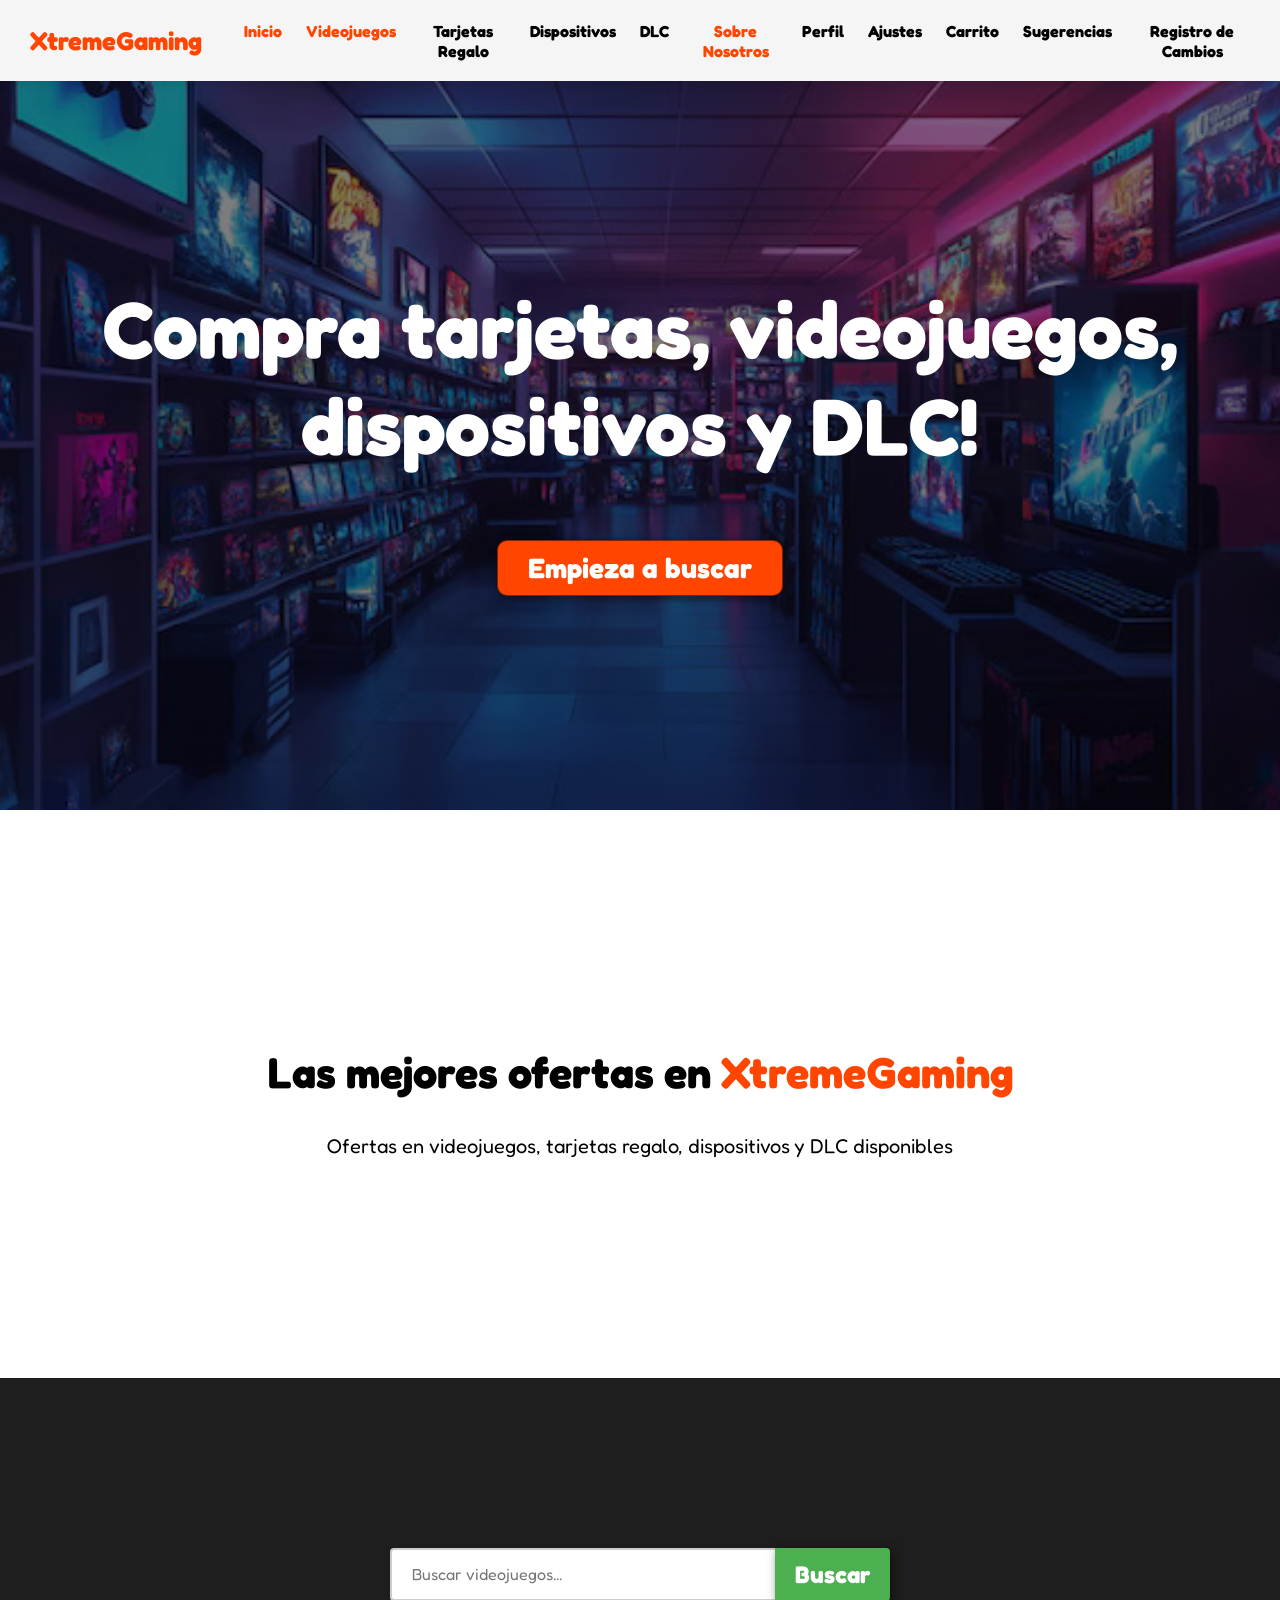
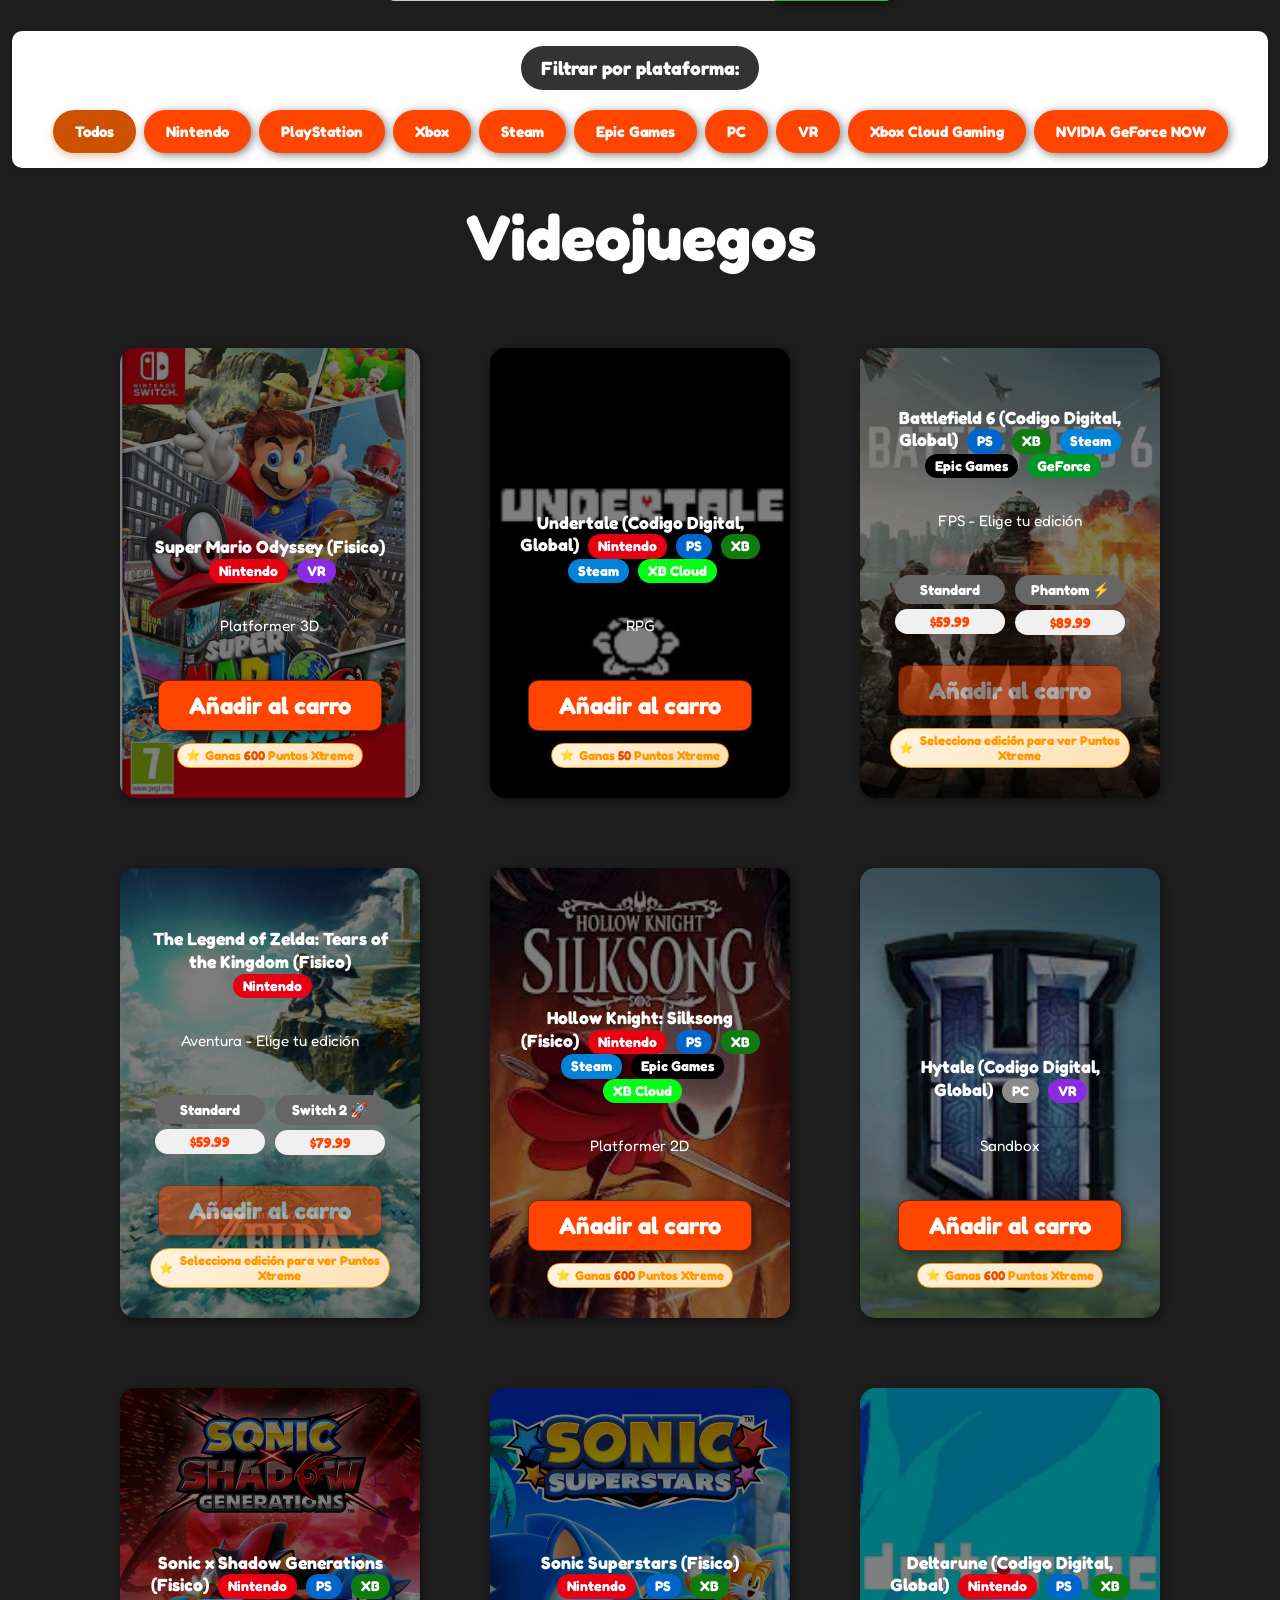
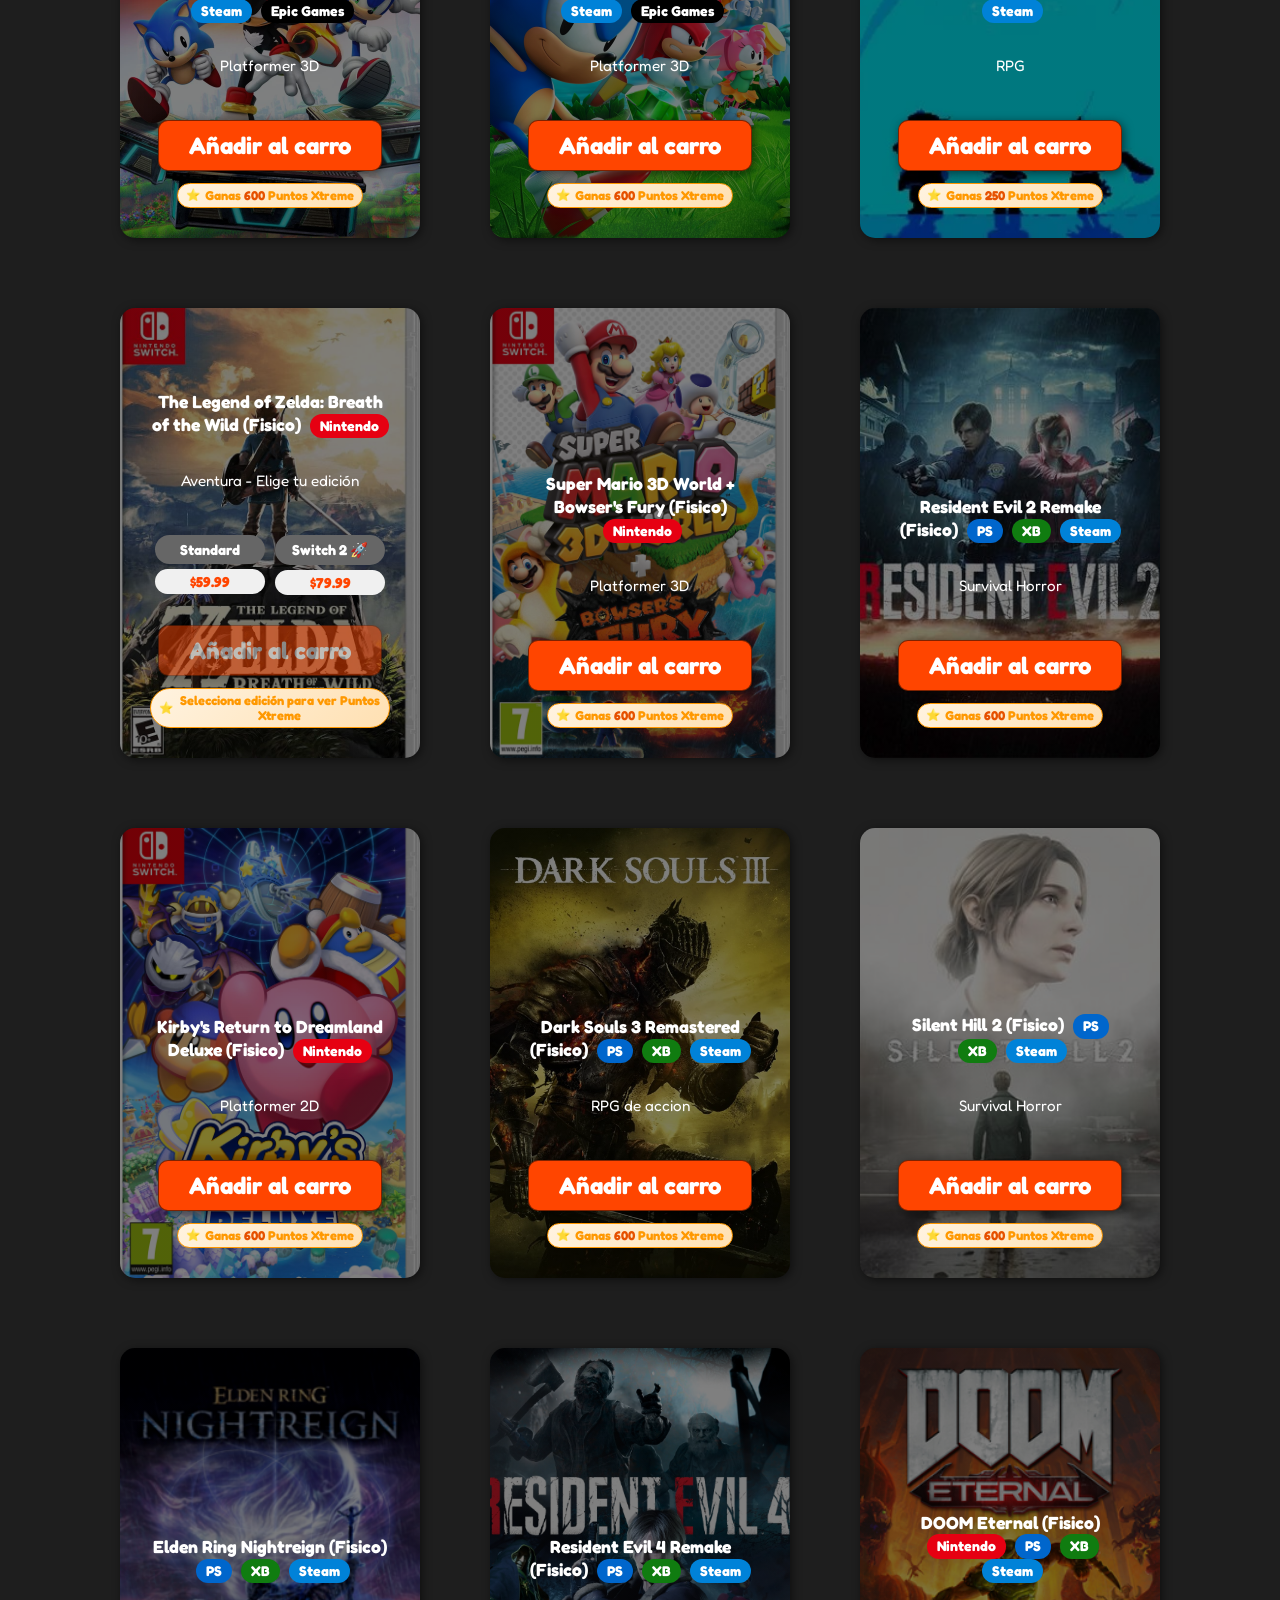
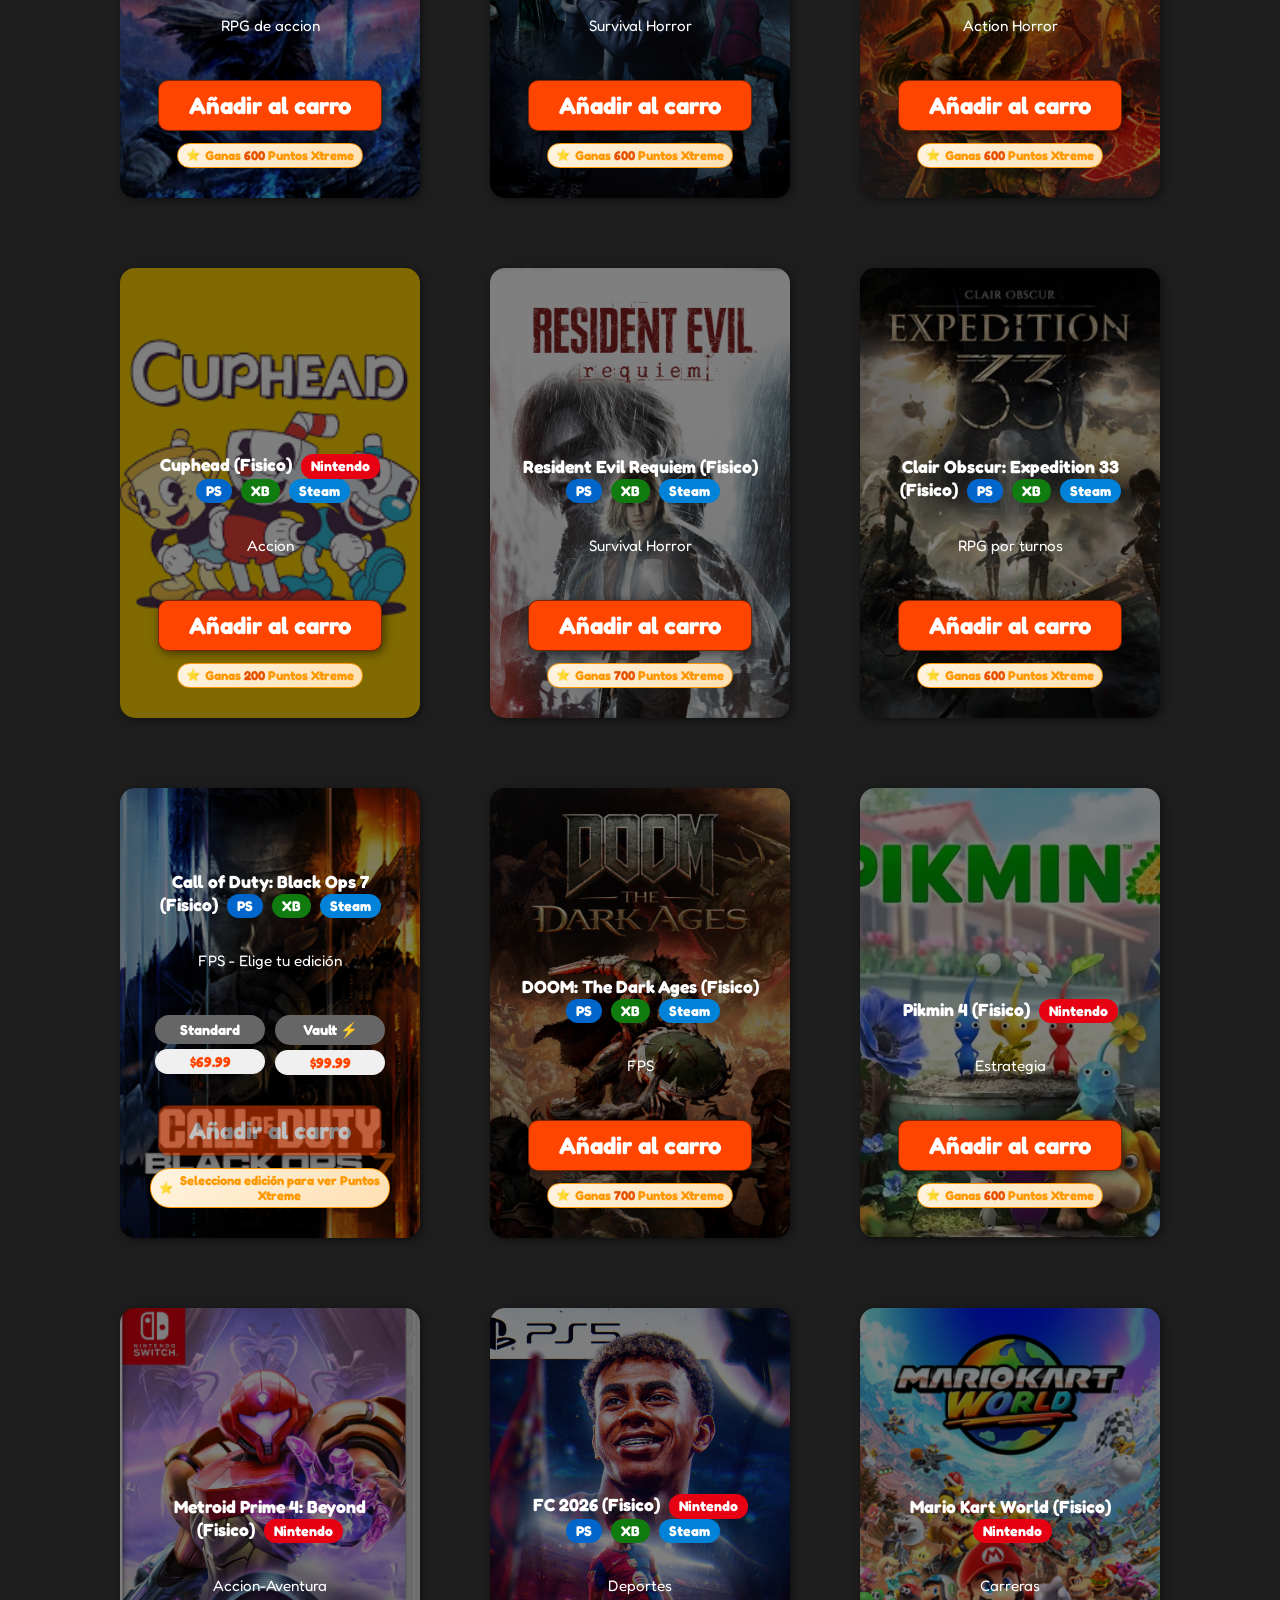
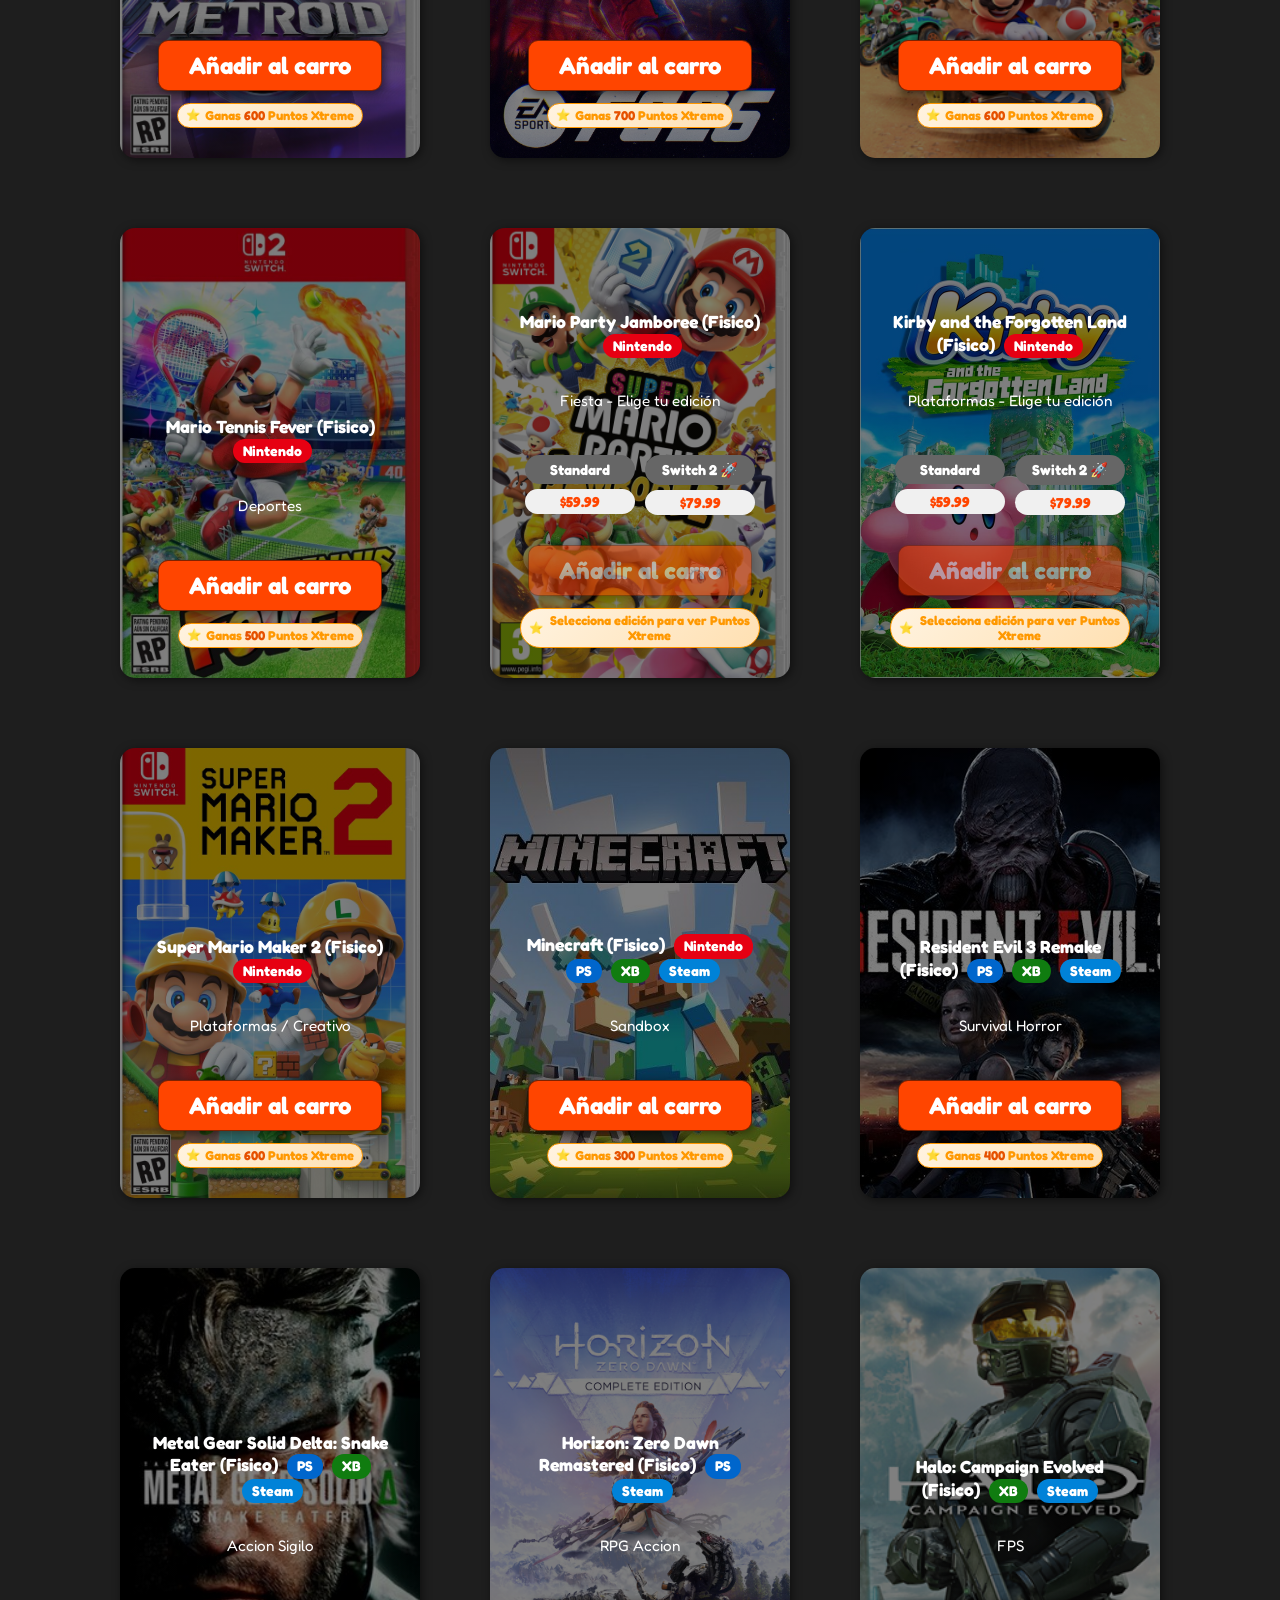
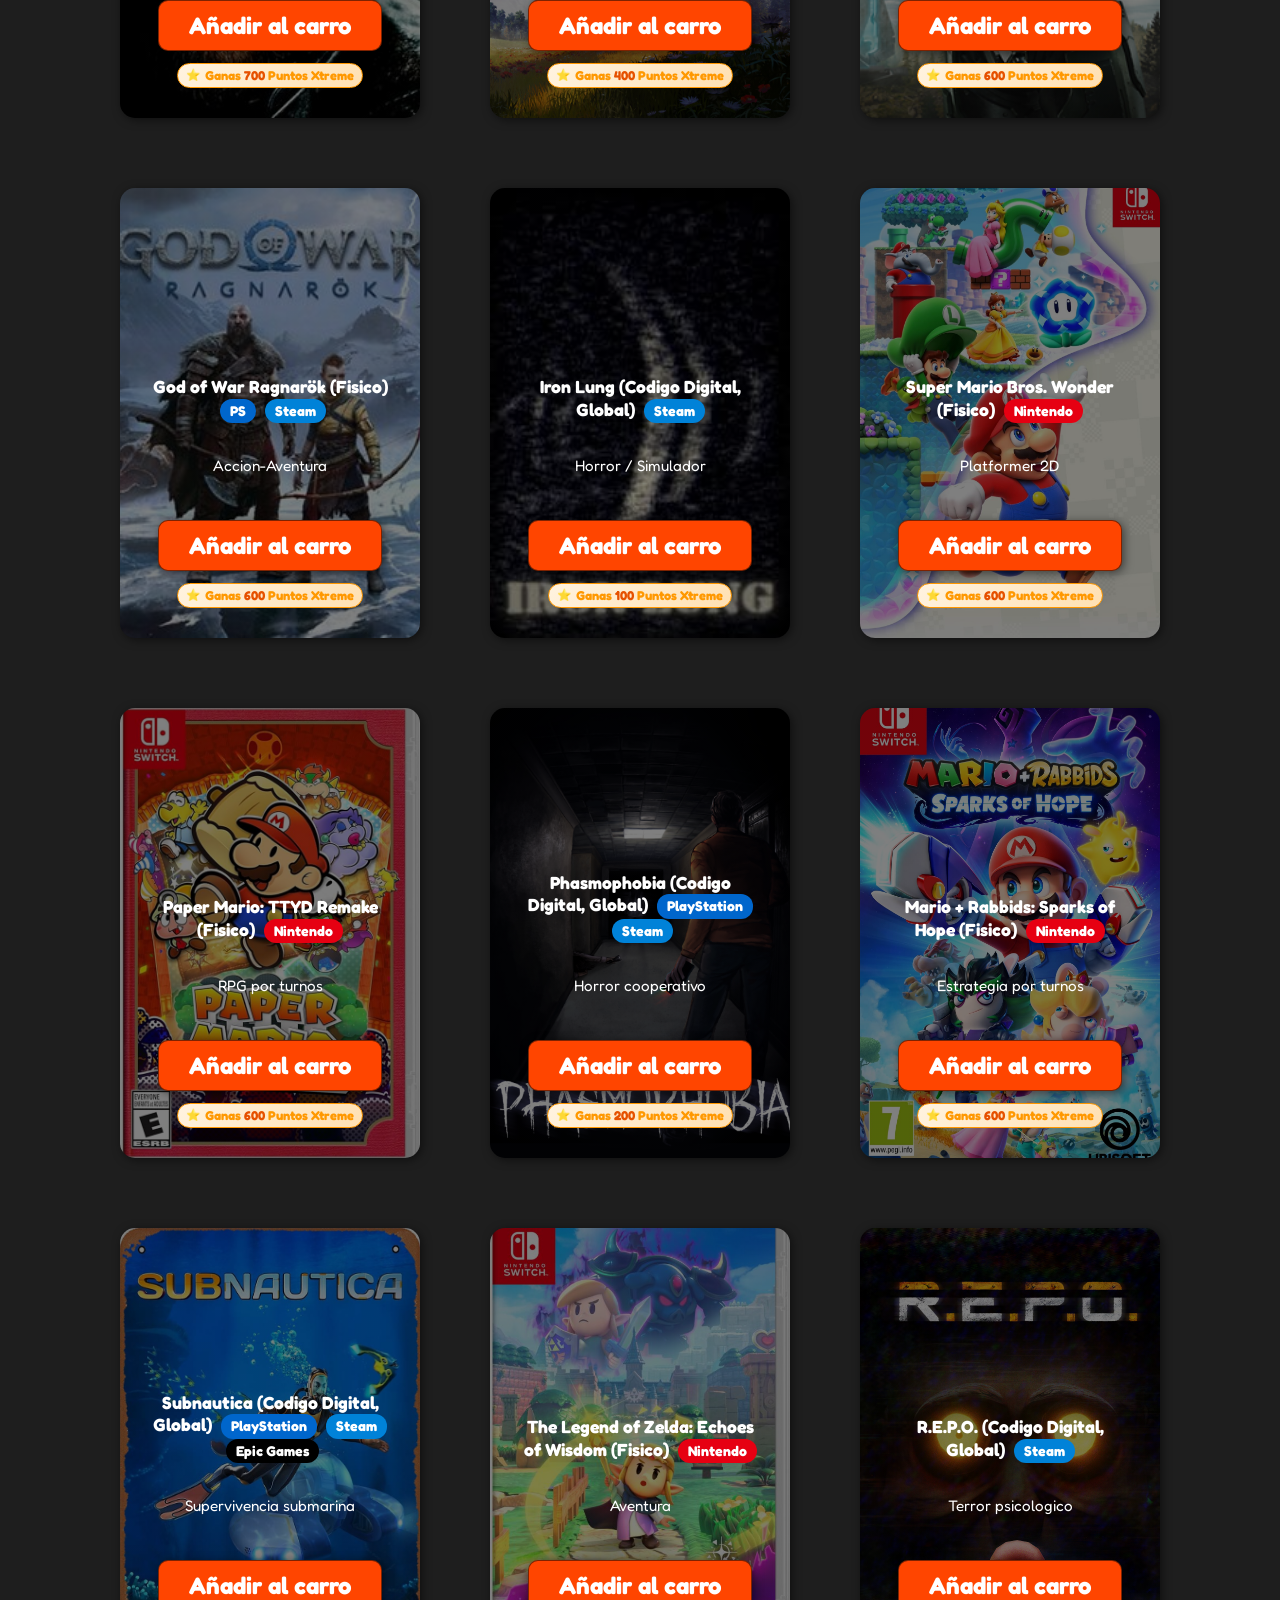
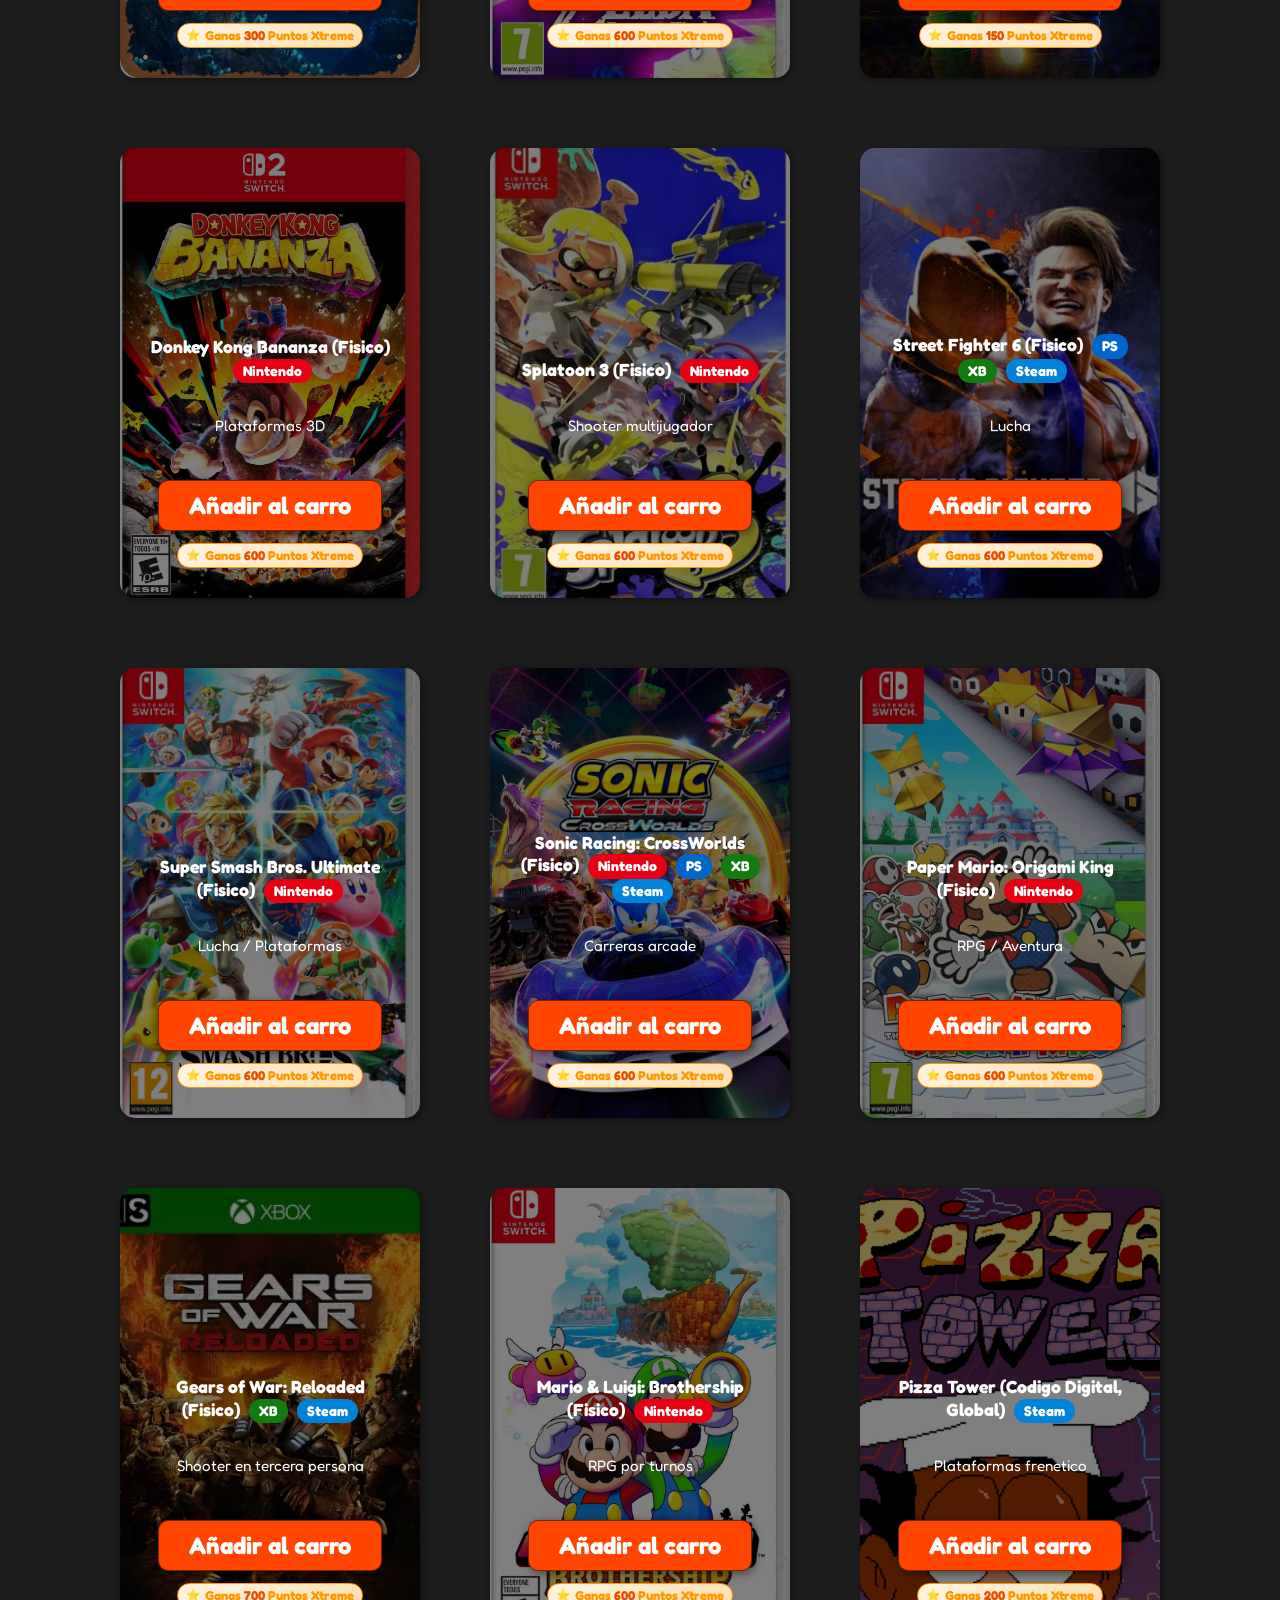
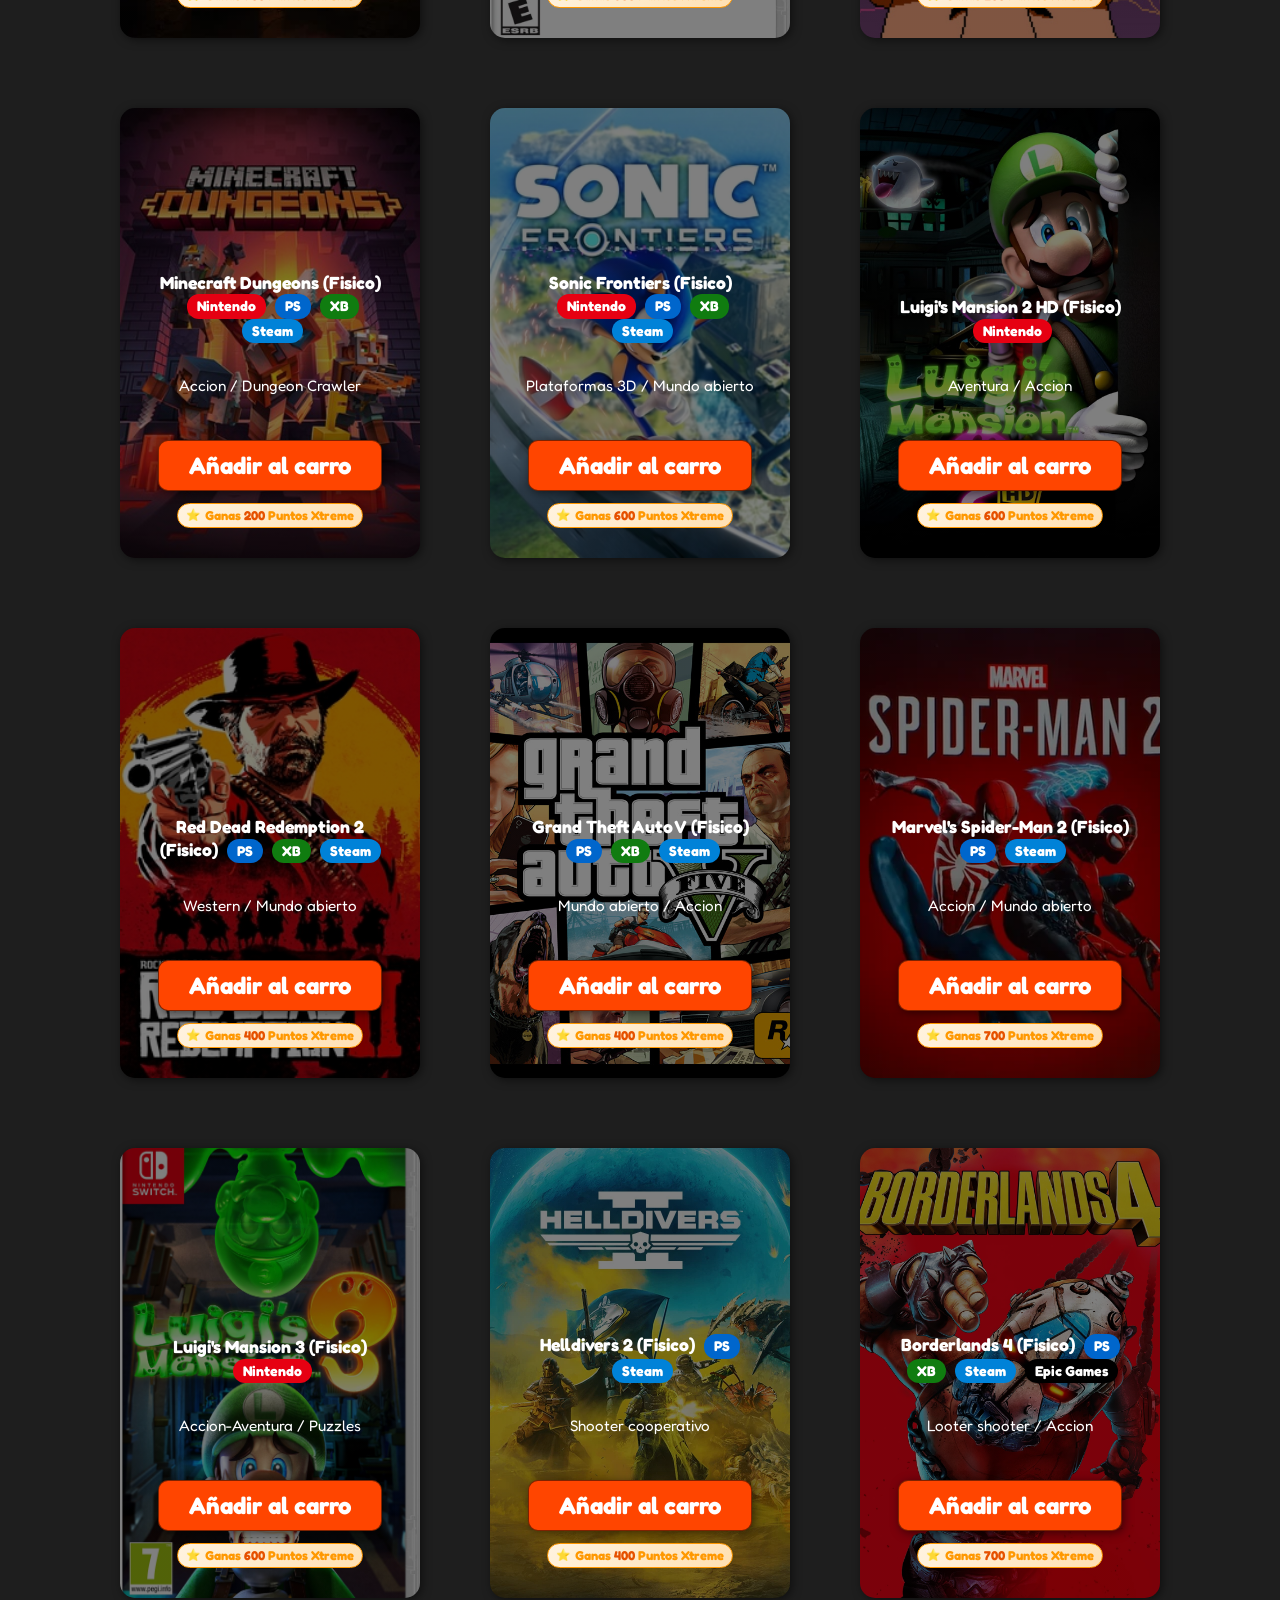
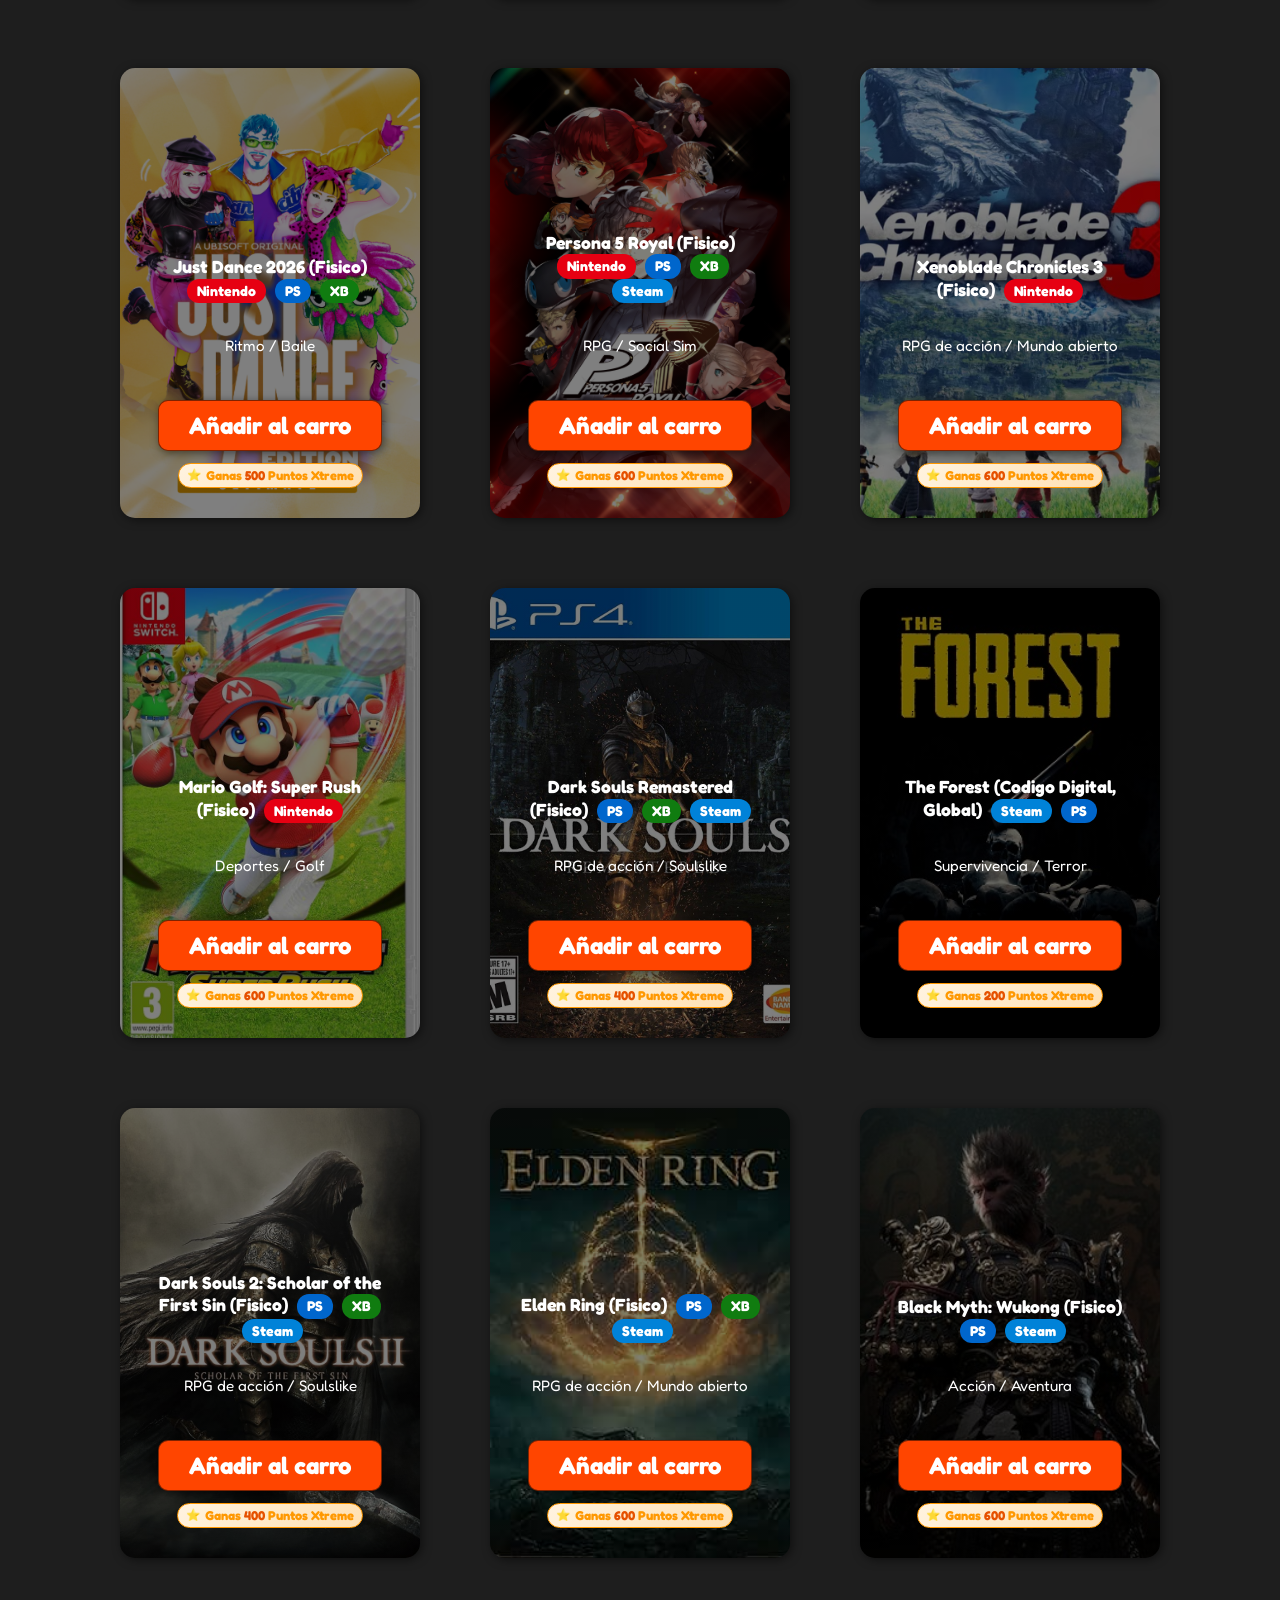
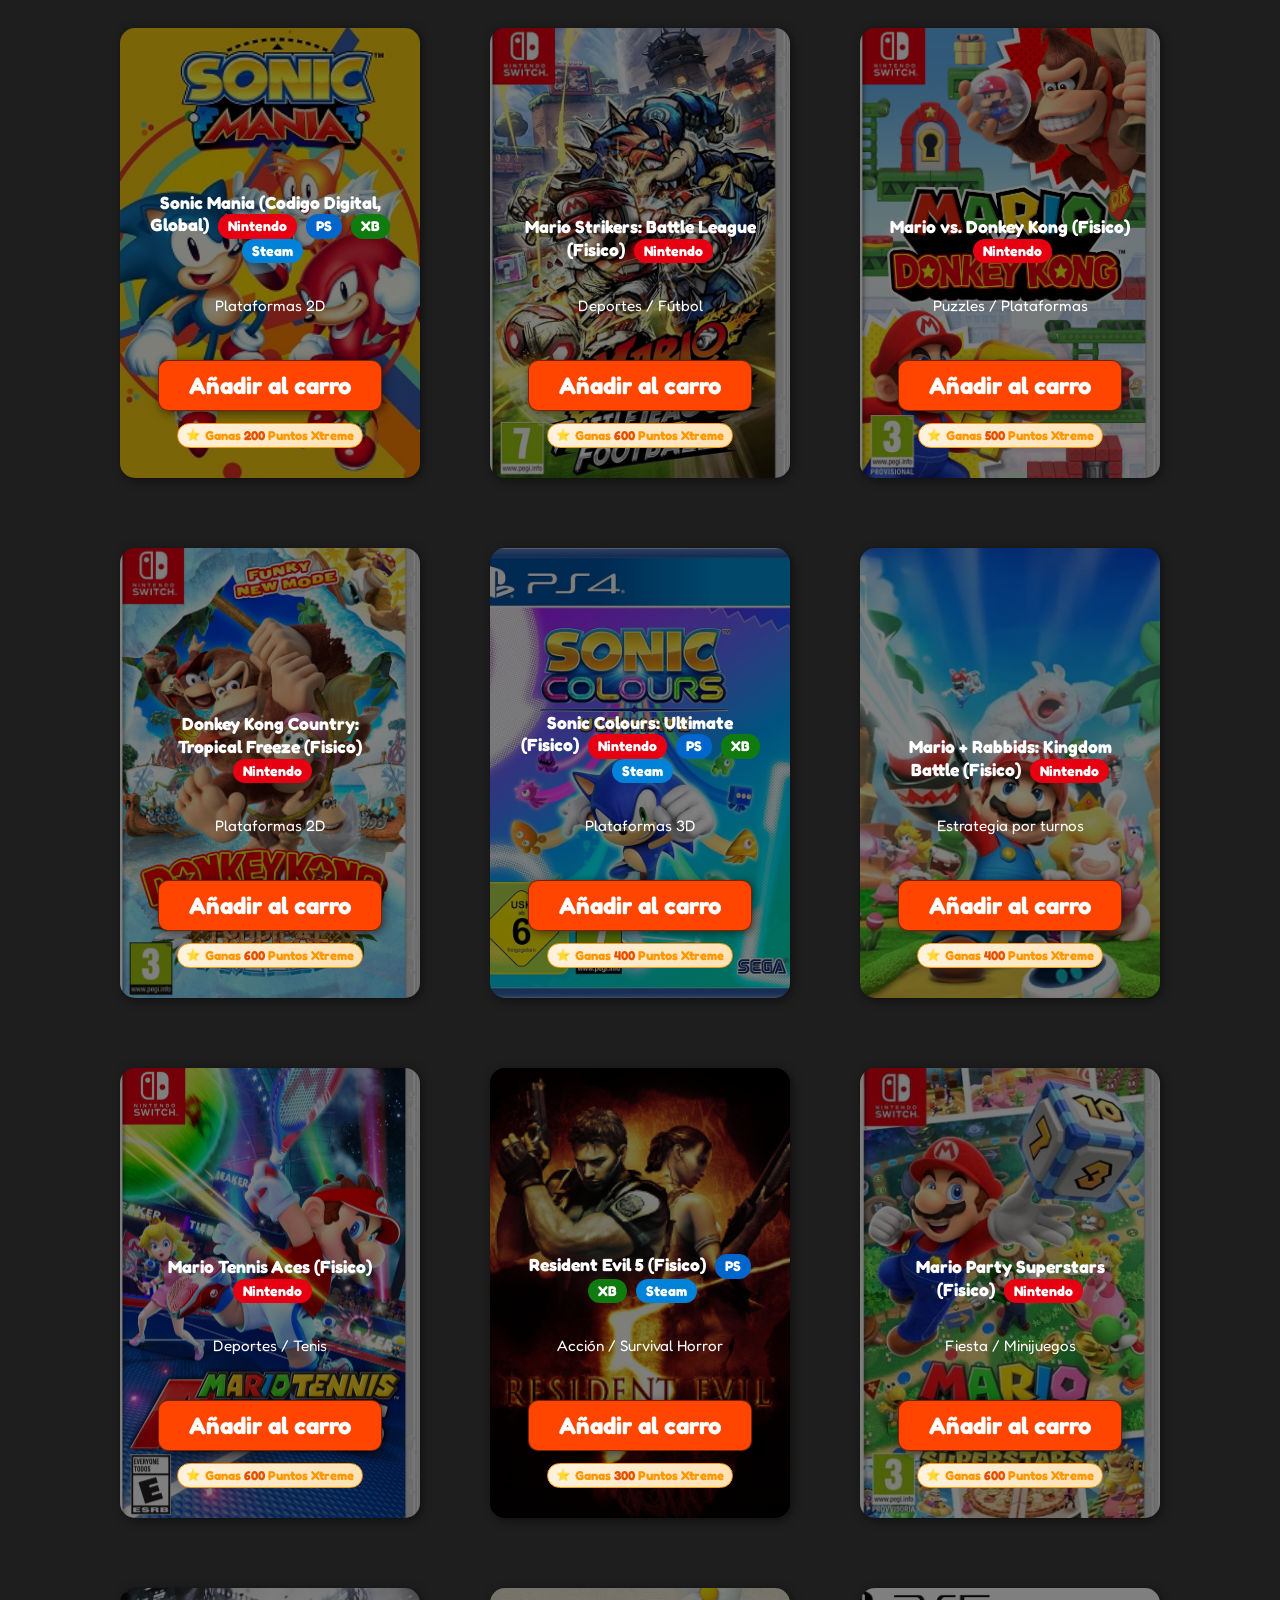
==== commit 186e373e: "update" ====
--- a/index.html
+++ b/index.html
@@ -389,7 +389,7 @@
 
             <div class="carta game-card" data-name="Undertale" data-genre="RPG" data-plataformas="steam,nintendo,playstation,xbox,cloud" data-precio="59.99">
                 <h3 style="font-size: 1.1em; line-height: 1.3;">Undertale (Codigo Digital, Global)
-                    <span class="plataforma-badge nintendo-badge">N</span>
+                    <span class="plataforma-badge nintendo-badge">Nintendo</span>
                     <span class="plataforma-badge playstation-badge">PS</span>
                     <span class="plataforma-badge xbox-badge">XB</span>
                     <span class="plataforma-badge steam-badge">Steam</span>
@@ -459,7 +459,7 @@
 
             <div class="carta game-card" data-name="Hollow Knight: Silksong" data-genre="Platformer 2D" data-plataformas="steam,epic,nintendo,playstation,xbox,cloud" data-precio="59.99">
                 <h3 style="font-size: 1.1em; line-height: 1.3;">Hollow Knight: Silksong (Fisico)
-                    <span class="plataforma-badge nintendo-badge">N</span>
+                    <span class="plataforma-badge nintendo-badge">Nintendo</span>
                     <span class="plataforma-badge playstation-badge">PS</span>
                     <span class="plataforma-badge xbox-badge">XB</span>
                     <span class="plataforma-badge steam-badge">Steam</span>
@@ -1362,10 +1362,9 @@
                 </div>
             </div>
 
-           <div class="carta game-card" data-name="The Forest" data-genre="Supervivencia" data-plataformas="steam,pc,playstation" data-precio="19.99">
+           <div class="carta game-card" data-name="The Forest" data-genre="Supervivencia" data-plataformas="steam,playstation" data-precio="19.99">
                 <h3 style="font-size: 1.1em; line-height: 1.3;">The Forest (Codigo Digital, Global)
                     <span class="plataforma-badge steam-badge">Steam</span>
-                    <span class="plataforma-badge pc-badge">PC</span>
                     <span class="plataforma-badge playstation-badge">PS</span>
                 </h3>
                 <p style="font-size: 0.95em;">Supervivencia / Terror</p>
@@ -1846,10 +1845,9 @@
                 </div>
             </div>
 
-            <div class="carta game-card" data-name="Sons of the Forest" data-genre="Supervivencia" data-plataformas="steam,pc" data-precio="29.99">
+            <div class="carta game-card" data-name="Sons of the Forest" data-genre="Supervivencia" data-plataformas="steam" data-precio="29.99">
                 <h3 style="font-size: 1.1em; line-height: 1.3;">Sons of the Forest (Codigo Digital, Global)
                     <span class="plataforma-badge steam-badge">Steam</span>
-                    <span class="plataforma-badge pc-badge">PC</span>
                 </h3>
                 <p style="font-size: 0.95em;">Supervivencia / Terror</p>
                 <button onclick="addToCartSimple('Sons of the Forest', 29.99)">Añadir al carro</button>
@@ -2879,6 +2877,171 @@
                 <div class="puntos-ganados">
                     <span class="puntos-icono">⭐</span>
                     <span>Ganas <span class="puntos-cantidad">400</span> Puntos Xtreme</span>
+                </div>
+            </div>
+
+            <div class="carta game-card" data-name="Half-Life 2" data-genre="FPS" data-plataformas="steam" data-precio="9.99">
+                <h3 style="font-size: 1.1em; line-height: 1.3;">Half-Life 2 (Codigo Digital)
+                    <span class="plataforma-badge steam-badge">Steam</span>
+                </h3>
+                <p style="font-size: 0.95em;">FPS / Ciencia ficción</p>
+                <button onclick="addToCartSimple('Half-Life 2', 9.99)">Añadir al carro</button>
+                <div class="puntos-ganados">
+                    <span class="puntos-icono">⭐</span>
+                    <span>Ganas <span class="puntos-cantidad">100</span> Puntos Xtreme</span>
+                </div>
+            </div>
+
+            <div class="carta game-card" data-name="Far Cry 6" data-genre="FPS" data-plataformas="playstation,xbox,steam" data-precio="39.99">
+                <h3 style="font-size: 1.1em; line-height: 1.3;">Far Cry 6 (Fisico)
+                    <span class="plataforma-badge playstation-badge">PS</span>
+                    <span class="plataforma-badge xbox-badge">XB</span>
+                    <span class="plataforma-badge steam-badge">Steam</span>
+                </h3>
+                <p style="font-size: 0.95em;">FPS / Mundo abierto</p>
+                <button onclick="addToCartSimple('Far Cry 6', 39.99)">Añadir al carro</button>
+                <div class="puntos-ganados">
+                    <span class="puntos-icono">⭐</span>
+                    <span>Ganas <span class="puntos-cantidad">400</span> Puntos Xtreme</span>
+                </div>
+            </div>
+
+            <div class="carta game-card" data-name="Fallout 76" data-genre="RPG" data-plataformas="playstation,xbox,steam" data-precio="39.99">
+                <h3 style="font-size: 1.1em; line-height: 1.3;">Fallout 76 (Fisico)
+                    <span class="plataforma-badge playstation-badge">PS</span>
+                    <span class="plataforma-badge xbox-badge">XB</span>
+                    <span class="plataforma-badge steam-badge">Steam</span>
+                </h3>
+                <p style="font-size: 0.95em;">RPG / Multijugador / Mundo abierto</p>
+                <button onclick="addToCartSimple('Fallout 76', 39.99)">Añadir al carro</button>
+                <div class="puntos-ganados">
+                    <span class="puntos-icono">⭐</span>
+                    <span>Ganas <span class="puntos-cantidad">400</span> Puntos Xtreme</span>
+                </div>
+            </div>
+
+            <div class="carta game-card" data-name="Assassin's Creed Mirage" data-genre="Acción" data-plataformas="playstation,xbox,steam" data-precio="49.99">
+                <h3 style="font-size: 1.1em; line-height: 1.3;">Assassin's Creed Mirage (Fisico)
+                    <span class="plataforma-badge playstation-badge">PS</span>
+                    <span class="plataforma-badge xbox-badge">XB</span>
+                    <span class="plataforma-badge steam-badge">Steam</span>
+                </h3>
+                <p style="font-size: 0.95em;">Acción / Sigilo / Mundo abierto</p>
+                <button onclick="addToCartSimple('Assassin\'s Creed Mirage', 49.99)">Añadir al carro</button>
+                <div class="puntos-ganados">
+                    <span class="puntos-icono">⭐</span>
+                    <span>Ganas <span class="puntos-cantidad">500</span> Puntos Xtreme</span>
+                </div>
+            </div>
+
+            <div class="carta game-card" data-name="Star Wars Outlaws" data-genre="Acción" data-plataformas="playstation,xbox,steam" data-precio="69.99">
+                <h3 style="font-size: 1.1em; line-height: 1.3;">Star Wars Outlaws (Fisico)
+                    <span class="plataforma-badge playstation-badge">PS</span>
+                    <span class="plataforma-badge xbox-badge">XB</span>
+                    <span class="plataforma-badge steam-badge">Steam</span>
+                </h3>
+                <p style="font-size: 0.95em;">Acción / Mundo abierto / Ciencia ficción</p>
+                <button onclick="addToCartSimple('Star Wars Outlaws', 69.99)">Añadir al carro</button>
+                <div class="puntos-ganados">
+                    <span class="puntos-icono">⭐</span>
+                    <span>Ganas <span class="puntos-cantidad">700</span> Puntos Xtreme</span>
+                </div>
+            </div>
+
+            <div class="carta game-card" data-name="Antonblast" data-genre="Plataformas" data-plataformas="steam" data-precio="19.99">
+                <h3 style="font-size: 1.1em; line-height: 1.3;">Antonblast (Codigo Digital)
+                    <span class="plataforma-badge steam-badge">Steam</span>
+                </h3>
+                <p style="font-size: 0.95em;">Plataformas / Acción frenética</p>
+                <button onclick="addToCartSimple('Antonblast', 19.99)">Añadir al carro</button>
+                <div class="puntos-ganados">
+                    <span class="puntos-icono">⭐</span>
+                    <span>Ganas <span class="puntos-cantidad">200</span> Puntos Xtreme</span>
+                </div>
+            </div>
+
+            <div class="carta game-card" data-name="Penny's Big Breakaway" data-genre="Plataformas" data-plataformas="nintendo,playstation,xbox,steam" data-precio="29.99">
+                <h3 style="font-size: 1.1em; line-height: 1.3;">Penny's Big Breakaway (Fisico)
+                    <span class="plataforma-badge nintendo-badge">Nintendo</span>
+                    <span class="plataforma-badge playstation-badge">PS</span>
+                    <span class="plataforma-badge xbox-badge">XB</span>
+                    <span class="plataforma-badge steam-badge">Steam</span>
+                </h3>
+                <p style="font-size: 0.95em;">Plataformas 3D / Acción</p>
+                <button onclick="addToCartSimple('Penny\'s Big Breakaway', 29.99)">Añadir al carro</button>
+                <div class="puntos-ganados">
+                    <span class="puntos-icono">⭐</span>
+                    <span>Ganas <span class="puntos-cantidad">300</span> Puntos Xtreme</span>
+                </div>
+            </div>
+
+            <div class="carta game-card" data-name="Borderlands 2" data-genre="Looter Shooter" data-plataformas="playstation,xbox,steam,epic" data-precio="19.99">
+                <h3 style="font-size: 1.1em; line-height: 1.3;">Borderlands 2 (Fisico)
+                    <span class="plataforma-badge playstation-badge">PS</span>
+                    <span class="plataforma-badge xbox-badge">XB</span>
+                    <span class="plataforma-badge steam-badge">Steam</span>
+                    <span class="plataforma-badge epic-badge">Epic Games</span>
+                </h3>
+                <p style="font-size: 0.95em;">Looter shooter / Acción</p>
+                <button onclick="addToCartSimple('Borderlands 2', 19.99)">Añadir al carro</button>
+                <div class="puntos-ganados">
+                    <span class="puntos-icono">⭐</span>
+                    <span>Ganas <span class="puntos-cantidad">200</span> Puntos Xtreme</span>
+                </div>
+            </div>
+
+            <div class="carta game-card" data-name="Baldur's Gate 3" data-genre="RPG" data-plataformas="playstation,xbox,steam" data-precio="59.99">
+                <h3 style="font-size: 1.1em; line-height: 1.3;">Baldur's Gate 3 (Fisico)
+                    <span class="plataforma-badge playstation-badge">PS</span>
+                    <span class="plataforma-badge xbox-badge">XB</span>
+                    <span class="plataforma-badge steam-badge">Steam</span>
+                </h3>
+                <p style="font-size: 0.95em;">RPG por turnos / Mundo abierto</p>
+                <button onclick="addToCartSimple('Baldur\'s Gate 3', 59.99)">Añadir al carro</button>
+                <div class="puntos-ganados">
+                    <span class="puntos-icono">⭐</span>
+                    <span>Ganas <span class="puntos-cantidad">600</span> Puntos Xtreme</span>
+                </div>
+            </div>
+
+            <div class="carta game-card" data-name="Kingdom Come: Deliverance 2" data-genre="RPG" data-plataformas="playstation,xbox,steam,epic" data-precio="69.99">
+                <h3 style="font-size: 1.1em; line-height: 1.3;">Kingdom Come: Deliverance 2 (Fisico)
+                    <span class="plataforma-badge playstation-badge">PS</span>
+                    <span class="plataforma-badge xbox-badge">XB</span>
+                    <span class="plataforma-badge steam-badge">Steam</span>
+                    <span class="plataforma-badge epic-badge">Epic Games</span>
+                </h3>
+                <p style="font-size: 0.95em;">RPG de acción / Mundo abierto / Histórico</p>
+                <button onclick="addToCartSimple('Kingdom Come: Deliverance 2', 69.99)">Añadir al carro</button>
+                <div class="puntos-ganados">
+                    <span class="puntos-icono">⭐</span>
+                    <span>Ganas <span class="puntos-cantidad">700</span> Puntos Xtreme</span>
+                </div>
+            </div>
+
+            <div class="carta game-card" data-name="Stray" data-genre="Aventura" data-plataformas="playstation,steam" data-precio="29.99">
+                <h3 style="font-size: 1.1em; line-height: 1.3;">Stray (Fisico)
+                    <span class="plataforma-badge playstation-badge">PS</span>
+                    <span class="plataforma-badge steam-badge">Steam</span>
+                </h3>
+                <p style="font-size: 0.95em;">Aventura / Puzzles</p>
+                <button onclick="addToCartSimple('Stray', 29.99)">Añadir al carro</button>
+                <div class="puntos-ganados">
+                    <span class="puntos-icono">⭐</span>
+                    <span>Ganas <span class="puntos-cantidad">300</span> Puntos Xtreme</span>
+                </div>
+            </div>
+
+            <div class="carta game-card" data-name="Horizon Forbidden West" data-genre="RPG" data-plataformas="playstation,steam" data-precio="59.99">
+                <h3 style="font-size: 1.1em; line-height: 1.3;">Horizon Forbidden West (Fisico)
+                    <span class="plataforma-badge playstation-badge">PS</span>
+                    <span class="plataforma-badge steam-badge">Steam</span>
+                </h3>
+                <p style="font-size: 0.95em;">RPG de acción / Mundo abierto</p>
+                <button onclick="addToCartSimple('Horizon Forbidden West', 59.99)">Añadir al carro</button>
+                <div class="puntos-ganados">
+                    <span class="puntos-icono">⭐</span>
+                    <span>Ganas <span class="puntos-cantidad">600</span> Puntos Xtreme</span>
                 </div>
             </div>
 
--- a/style.css
+++ b/style.css
@@ -1257,6 +1257,78 @@
         url(media/deathstranding.jpg);
 }
 
+.carta:nth-child(184){
+    background-image:
+        linear-gradient(rgba(0,0,0,0.5), rgba(0,0,0,0.5)),
+        url(media/half2.jpg);
+}
+
+.carta:nth-child(185){
+    background-image:
+        linear-gradient(rgba(0,0,0,0.5), rgba(0,0,0,0.5)),
+        url(media/farcry6.jpg);
+}
+
+.carta:nth-child(186){
+    background-image:
+        linear-gradient(rgba(0,0,0,0.5), rgba(0,0,0,0.5)),
+        url(media/fallout76.jpg);
+}
+
+.carta:nth-child(187){
+    background-image:
+        linear-gradient(rgba(0,0,0,0.5), rgba(0,0,0,0.5)),
+        url(media/mirage.jpg);
+}
+
+.carta:nth-child(188){
+    background-image:
+        linear-gradient(rgba(0,0,0,0.5), rgba(0,0,0,0.5)),
+        url(media/starwars.82552dc2-86e7-4009-8fcc-3a2e12cc12f6);
+}
+
+.carta:nth-child(189){
+    background-image:
+        linear-gradient(rgba(0,0,0,0.5), rgba(0,0,0,0.5)),
+        url(media/antonblast.jpg);
+}
+
+.carta:nth-child(190){
+    background-image:
+        linear-gradient(rgba(0,0,0,0.5), rgba(0,0,0,0.5)),
+        url(media/penny.jpg);
+}
+
+.carta:nth-child(191){
+    background-image:
+        linear-gradient(rgba(0,0,0,0.5), rgba(0,0,0,0.5)),
+        url(media/borderlands2.jpg);
+}
+
+.carta:nth-child(192){
+    background-image:
+        linear-gradient(rgba(0,0,0,0.5), rgba(0,0,0,0.5)),
+        url(media/baldur.82a9ea41-c628-4d02-8a0f-d0304eba31c7);
+}
+
+.carta:nth-child(193){
+    background-image:
+        linear-gradient(rgba(0,0,0,0.5), rgba(0,0,0,0.5)),
+        url(media/kingdomcome.jpg);
+}
+
+.carta:nth-child(194){
+    background-image:
+        linear-gradient(rgba(0,0,0,0.5), rgba(0,0,0,0.5)),
+        url(media/stray.13c1afe0-c06d-46d6-bfdc-6009527cbaff);
+}
+
+.carta:nth-child(195){
+    background-image:
+        linear-gradient(rgba(0,0,0,0.5), rgba(0,0,0,0.5)),
+        url(media/horizonforb.jpg);
+}
+
 
 #caracteristicas .container{
     text-align: center;
